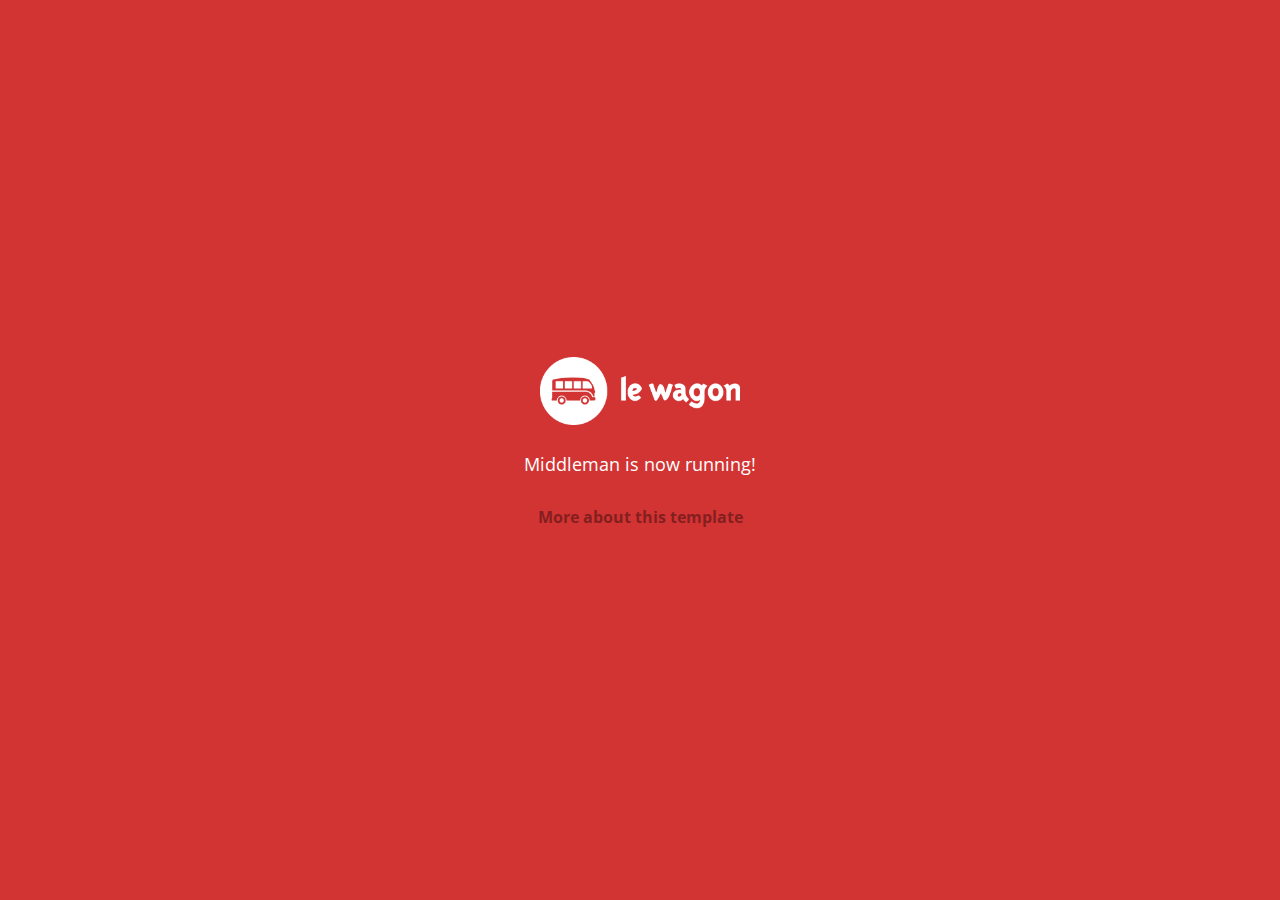
==== index.html @ e50402c8 "Automated commit at 2018-05-14 08:11:03 UTC by middleman-deploy 2.0.0-alpha" ====
<!doctype html>
<html>
  <head>
    <meta charset="utf-8">
    <meta http-equiv="x-ua-compatible" content="ie=edge">
    <meta name="viewport"
          content="width=device-width, initial-scale=1, shrink-to-fit=no">
    <!-- Use the title from a page's frontmatter if it has one -->
    <title>Le Wagon - Middleman</title>
    <link href="stylesheets/application-3c48b980.css" rel="stylesheet" />
    <script src="javascripts/application-93de88c9.js"></script>
    <link href="images/favicon-f15af148.png" rel="icon" type="image/png" />
  </head>
  <body>
    <div id="home">
  <div class="home-content">
    <img src="images/logo-acc9c0ec.png" width="200" alt="Logo" />
    <p>
      Middleman is now running!
    </p>
    <p class="about">
      <a href="about.html">More about this template</a>
    </p>
  </div>
</div>

  </body>
</html>
---- stylesheets/application-3c48b980.css ----
@import url("https://fonts.googleapis.com/css?family=Open+Sans:400,300,700|Raleway:400,100,300,700,500");/*!
 * Bootstrap v3.3.7 (http://getbootstrap.com)
 * Copyright 2011-2016 Twitter, Inc.
 * Licensed under MIT (https://github.com/twbs/bootstrap/blob/master/LICENSE)
 *//*! normalize.css v3.0.3 | MIT License | github.com/necolas/normalize.css */html{font-family:sans-serif;-ms-text-size-adjust:100%;-webkit-text-size-adjust:100%}body{margin:0}article,aside,details,figcaption,figure,footer,header,hgroup,main,menu,nav,section,summary{display:block}audio,canvas,progress,video{display:inline-block;vertical-align:baseline}audio:not([controls]){display:none;height:0}[hidden],template{display:none}a{background-color:transparent}a:active,a:hover{outline:0}abbr[title]{border-bottom:1px dotted}b,strong{font-weight:bold}dfn{font-style:italic}h1{font-size:2em;margin:0.67em 0}mark{background:#ff0;color:#000}small{font-size:80%}sub,sup{font-size:75%;line-height:0;position:relative;vertical-align:baseline}sup{top:-0.5em}sub{bottom:-0.25em}img{border:0}svg:not(:root){overflow:hidden}figure{margin:1em 40px}hr{-webkit-box-sizing:content-box;box-sizing:content-box;height:0}pre{overflow:auto}code,kbd,pre,samp{font-family:monospace, monospace;font-size:1em}button,input,optgroup,select,textarea{color:inherit;font:inherit;margin:0}button{overflow:visible}button,select{text-transform:none}button,html input[type="button"],input[type="reset"],input[type="submit"]{-webkit-appearance:button;cursor:pointer}button[disabled],html input[disabled]{cursor:default}button::-moz-focus-inner,input::-moz-focus-inner{border:0;padding:0}input{line-height:normal}input[type="checkbox"],input[type="radio"]{-webkit-box-sizing:border-box;box-sizing:border-box;padding:0}input[type="number"]::-webkit-inner-spin-button,input[type="number"]::-webkit-outer-spin-button{height:auto}input[type="search"]{-webkit-appearance:textfield;-webkit-box-sizing:content-box;box-sizing:content-box}input[type="search"]::-webkit-search-cancel-button,input[type="search"]::-webkit-search-decoration{-webkit-appearance:none}fieldset{border:1px solid #c0c0c0;margin:0 2px;padding:0.35em 0.625em 0.75em}legend{border:0;padding:0}textarea{overflow:auto}optgroup{font-weight:bold}table{border-collapse:collapse;border-spacing:0}td,th{padding:0}/*! Source: https://github.com/h5bp/html5-boilerplate/blob/master/src/css/main.css */@media print{*,*:before,*:after{background:transparent !important;color:#000 !important;-webkit-box-shadow:none !important;box-shadow:none !important;text-shadow:none !important}a,a:visited{text-decoration:underline}a[href]:after{content:" (" attr(href) ")"}abbr[title]:after{content:" (" attr(title) ")"}a[href^="#"]:after,a[href^="javascript:"]:after{content:""}pre,blockquote{border:1px solid #999;page-break-inside:avoid}thead{display:table-header-group}tr,img{page-break-inside:avoid}img{max-width:100% !important}p,h2,h3{orphans:3;widows:3}h2,h3{page-break-after:avoid}.navbar{display:none}.btn>.caret,.dropup>.btn>.caret{border-top-color:#000 !important}.label{border:1px solid #000}.table{border-collapse:collapse !important}.table td,.table th{background-color:#fff !important}.table-bordered th,.table-bordered td{border:1px solid #ddd !important}}@font-face{font-family:'Glyphicons Halflings';src:url("../assets/bootstrap/glyphicons-halflings-regular-86b6f62b.eot");src:url("../assets/bootstrap/glyphicons-halflings-regular-86b6f62b.eot?#iefix") format("embedded-opentype"),url("../assets/bootstrap/glyphicons-halflings-regular-ca35b697.woff2") format("woff2"),url("../assets/bootstrap/glyphicons-halflings-regular-278e49a8.woff") format("woff"),url("../assets/bootstrap/glyphicons-halflings-regular-44bc1850.ttf") format("truetype"),url("../assets/bootstrap/glyphicons-halflings-regular-de51a849.svg#glyphicons_halflingsregular") format("svg")}.glyphicon{position:relative;top:1px;display:inline-block;font-family:'Glyphicons Halflings';font-style:normal;font-weight:normal;line-height:1;-webkit-font-smoothing:antialiased;-moz-osx-font-smoothing:grayscale}.glyphicon-asterisk:before{content:"\002a"}.glyphicon-plus:before{content:"\002b"}.glyphicon-euro:before,.glyphicon-eur:before{content:"\20ac"}.glyphicon-minus:before{content:"\2212"}.glyphicon-cloud:before{content:"\2601"}.glyphicon-envelope:before{content:"\2709"}.glyphicon-pencil:before{content:"\270f"}.glyphicon-glass:before{content:"\e001"}.glyphicon-music:before{content:"\e002"}.glyphicon-search:before{content:"\e003"}.glyphicon-heart:before{content:"\e005"}.glyphicon-star:before{content:"\e006"}.glyphicon-star-empty:before{content:"\e007"}.glyphicon-user:before{content:"\e008"}.glyphicon-film:before{content:"\e009"}.glyphicon-th-large:before{content:"\e010"}.glyphicon-th:before{content:"\e011"}.glyphicon-th-list:before{content:"\e012"}.glyphicon-ok:before{content:"\e013"}.glyphicon-remove:before{content:"\e014"}.glyphicon-zoom-in:before{content:"\e015"}.glyphicon-zoom-out:before{content:"\e016"}.glyphicon-off:before{content:"\e017"}.glyphicon-signal:before{content:"\e018"}.glyphicon-cog:before{content:"\e019"}.glyphicon-trash:before{content:"\e020"}.glyphicon-home:before{content:"\e021"}.glyphicon-file:before{content:"\e022"}.glyphicon-time:before{content:"\e023"}.glyphicon-road:before{content:"\e024"}.glyphicon-download-alt:before{content:"\e025"}.glyphicon-download:before{content:"\e026"}.glyphicon-upload:before{content:"\e027"}.glyphicon-inbox:before{content:"\e028"}.glyphicon-play-circle:before{content:"\e029"}.glyphicon-repeat:before{content:"\e030"}.glyphicon-refresh:before{content:"\e031"}.glyphicon-list-alt:before{content:"\e032"}.glyphicon-lock:before{content:"\e033"}.glyphicon-flag:before{content:"\e034"}.glyphicon-headphones:before{content:"\e035"}.glyphicon-volume-off:before{content:"\e036"}.glyphicon-volume-down:before{content:"\e037"}.glyphicon-volume-up:before{content:"\e038"}.glyphicon-qrcode:before{content:"\e039"}.glyphicon-barcode:before{content:"\e040"}.glyphicon-tag:before{content:"\e041"}.glyphicon-tags:before{content:"\e042"}.glyphicon-book:before{content:"\e043"}.glyphicon-bookmark:before{content:"\e044"}.glyphicon-print:before{content:"\e045"}.glyphicon-camera:before{content:"\e046"}.glyphicon-font:before{content:"\e047"}.glyphicon-bold:before{content:"\e048"}.glyphicon-italic:before{content:"\e049"}.glyphicon-text-height:before{content:"\e050"}.glyphicon-text-width:before{content:"\e051"}.glyphicon-align-left:before{content:"\e052"}.glyphicon-align-center:before{content:"\e053"}.glyphicon-align-right:before{content:"\e054"}.glyphicon-align-justify:before{content:"\e055"}.glyphicon-list:before{content:"\e056"}.glyphicon-indent-left:before{content:"\e057"}.glyphicon-indent-right:before{content:"\e058"}.glyphicon-facetime-video:before{content:"\e059"}.glyphicon-picture:before{content:"\e060"}.glyphicon-map-marker:before{content:"\e062"}.glyphicon-adjust:before{content:"\e063"}.glyphicon-tint:before{content:"\e064"}.glyphicon-edit:before{content:"\e065"}.glyphicon-share:before{content:"\e066"}.glyphicon-check:before{content:"\e067"}.glyphicon-move:before{content:"\e068"}.glyphicon-step-backward:before{content:"\e069"}.glyphicon-fast-backward:before{content:"\e070"}.glyphicon-backward:before{content:"\e071"}.glyphicon-play:before{content:"\e072"}.glyphicon-pause:before{content:"\e073"}.glyphicon-stop:before{content:"\e074"}.glyphicon-forward:before{content:"\e075"}.glyphicon-fast-forward:before{content:"\e076"}.glyphicon-step-forward:before{content:"\e077"}.glyphicon-eject:before{content:"\e078"}.glyphicon-chevron-left:before{content:"\e079"}.glyphicon-chevron-right:before{content:"\e080"}.glyphicon-plus-sign:before{content:"\e081"}.glyphicon-minus-sign:before{content:"\e082"}.glyphicon-remove-sign:before{content:"\e083"}.glyphicon-ok-sign:before{content:"\e084"}.glyphicon-question-sign:before{content:"\e085"}.glyphicon-info-sign:before{content:"\e086"}.glyphicon-screenshot:before{content:"\e087"}.glyphicon-remove-circle:before{content:"\e088"}.glyphicon-ok-circle:before{content:"\e089"}.glyphicon-ban-circle:before{content:"\e090"}.glyphicon-arrow-left:before{content:"\e091"}.glyphicon-arrow-right:before{content:"\e092"}.glyphicon-arrow-up:before{content:"\e093"}.glyphicon-arrow-down:before{content:"\e094"}.glyphicon-share-alt:before{content:"\e095"}.glyphicon-resize-full:before{content:"\e096"}.glyphicon-resize-small:before{content:"\e097"}.glyphicon-exclamation-sign:before{content:"\e101"}.glyphicon-gift:before{content:"\e102"}.glyphicon-leaf:before{content:"\e103"}.glyphicon-fire:before{content:"\e104"}.glyphicon-eye-open:before{content:"\e105"}.glyphicon-eye-close:before{content:"\e106"}.glyphicon-warning-sign:before{content:"\e107"}.glyphicon-plane:before{content:"\e108"}.glyphicon-calendar:before{content:"\e109"}.glyphicon-random:before{content:"\e110"}.glyphicon-comment:before{content:"\e111"}.glyphicon-magnet:before{content:"\e112"}.glyphicon-chevron-up:before{content:"\e113"}.glyphicon-chevron-down:before{content:"\e114"}.glyphicon-retweet:before{content:"\e115"}.glyphicon-shopping-cart:before{content:"\e116"}.glyphicon-folder-close:before{content:"\e117"}.glyphicon-folder-open:before{content:"\e118"}.glyphicon-resize-vertical:before{content:"\e119"}.glyphicon-resize-horizontal:before{content:"\e120"}.glyphicon-hdd:before{content:"\e121"}.glyphicon-bullhorn:before{content:"\e122"}.glyphicon-bell:before{content:"\e123"}.glyphicon-certificate:before{content:"\e124"}.glyphicon-thumbs-up:before{content:"\e125"}.glyphicon-thumbs-down:before{content:"\e126"}.glyphicon-hand-right:before{content:"\e127"}.glyphicon-hand-left:before{content:"\e128"}.glyphicon-hand-up:before{content:"\e129"}.glyphicon-hand-down:before{content:"\e130"}.glyphicon-circle-arrow-right:before{content:"\e131"}.glyphicon-circle-arrow-left:before{content:"\e132"}.glyphicon-circle-arrow-up:before{content:"\e133"}.glyphicon-circle-arrow-down:before{content:"\e134"}.glyphicon-globe:before{content:"\e135"}.glyphicon-wrench:before{content:"\e136"}.glyphicon-tasks:before{content:"\e137"}.glyphicon-filter:before{content:"\e138"}.glyphicon-briefcase:before{content:"\e139"}.glyphicon-fullscreen:before{content:"\e140"}.glyphicon-dashboard:before{content:"\e141"}.glyphicon-paperclip:before{content:"\e142"}.glyphicon-heart-empty:before{content:"\e143"}.glyphicon-link:before{content:"\e144"}.glyphicon-phone:before{content:"\e145"}.glyphicon-pushpin:before{content:"\e146"}.glyphicon-usd:before{content:"\e148"}.glyphicon-gbp:before{content:"\e149"}.glyphicon-sort:before{content:"\e150"}.glyphicon-sort-by-alphabet:before{content:"\e151"}.glyphicon-sort-by-alphabet-alt:before{content:"\e152"}.glyphicon-sort-by-order:before{content:"\e153"}.glyphicon-sort-by-order-alt:before{content:"\e154"}.glyphicon-sort-by-attributes:before{content:"\e155"}.glyphicon-sort-by-attributes-alt:before{content:"\e156"}.glyphicon-unchecked:before{content:"\e157"}.glyphicon-expand:before{content:"\e158"}.glyphicon-collapse-down:before{content:"\e159"}.glyphicon-collapse-up:before{content:"\e160"}.glyphicon-log-in:before{content:"\e161"}.glyphicon-flash:before{content:"\e162"}.glyphicon-log-out:before{content:"\e163"}.glyphicon-new-window:before{content:"\e164"}.glyphicon-record:before{content:"\e165"}.glyphicon-save:before{content:"\e166"}.glyphicon-open:before{content:"\e167"}.glyphicon-saved:before{content:"\e168"}.glyphicon-import:before{content:"\e169"}.glyphicon-export:before{content:"\e170"}.glyphicon-send:before{content:"\e171"}.glyphicon-floppy-disk:before{content:"\e172"}.glyphicon-floppy-saved:before{content:"\e173"}.glyphicon-floppy-remove:before{content:"\e174"}.glyphicon-floppy-save:before{content:"\e175"}.glyphicon-floppy-open:before{content:"\e176"}.glyphicon-credit-card:before{content:"\e177"}.glyphicon-transfer:before{content:"\e178"}.glyphicon-cutlery:before{content:"\e179"}.glyphicon-header:before{content:"\e180"}.glyphicon-compressed:before{content:"\e181"}.glyphicon-earphone:before{content:"\e182"}.glyphicon-phone-alt:before{content:"\e183"}.glyphicon-tower:before{content:"\e184"}.glyphicon-stats:before{content:"\e185"}.glyphicon-sd-video:before{content:"\e186"}.glyphicon-hd-video:before{content:"\e187"}.glyphicon-subtitles:before{content:"\e188"}.glyphicon-sound-stereo:before{content:"\e189"}.glyphicon-sound-dolby:before{content:"\e190"}.glyphicon-sound-5-1:before{content:"\e191"}.glyphicon-sound-6-1:before{content:"\e192"}.glyphicon-sound-7-1:before{content:"\e193"}.glyphicon-copyright-mark:before{content:"\e194"}.glyphicon-registration-mark:before{content:"\e195"}.glyphicon-cloud-download:before{content:"\e197"}.glyphicon-cloud-upload:before{content:"\e198"}.glyphicon-tree-conifer:before{content:"\e199"}.glyphicon-tree-deciduous:before{content:"\e200"}.glyphicon-cd:before{content:"\e201"}.glyphicon-save-file:before{content:"\e202"}.glyphicon-open-file:before{content:"\e203"}.glyphicon-level-up:before{content:"\e204"}.glyphicon-copy:before{content:"\e205"}.glyphicon-paste:before{content:"\e206"}.glyphicon-alert:before{content:"\e209"}.glyphicon-equalizer:before{content:"\e210"}.glyphicon-king:before{content:"\e211"}.glyphicon-queen:before{content:"\e212"}.glyphicon-pawn:before{content:"\e213"}.glyphicon-bishop:before{content:"\e214"}.glyphicon-knight:before{content:"\e215"}.glyphicon-baby-formula:before{content:"\e216"}.glyphicon-tent:before{content:"\26fa"}.glyphicon-blackboard:before{content:"\e218"}.glyphicon-bed:before{content:"\e219"}.glyphicon-apple:before{content:"\f8ff"}.glyphicon-erase:before{content:"\e221"}.glyphicon-hourglass:before{content:"\231b"}.glyphicon-lamp:before{content:"\e223"}.glyphicon-duplicate:before{content:"\e224"}.glyphicon-piggy-bank:before{content:"\e225"}.glyphicon-scissors:before{content:"\e226"}.glyphicon-bitcoin:before{content:"\e227"}.glyphicon-btc:before{content:"\e227"}.glyphicon-xbt:before{content:"\e227"}.glyphicon-yen:before{content:"\00a5"}.glyphicon-jpy:before{content:"\00a5"}.glyphicon-ruble:before{content:"\20bd"}.glyphicon-rub:before{content:"\20bd"}.glyphicon-scale:before{content:"\e230"}.glyphicon-ice-lolly:before{content:"\e231"}.glyphicon-ice-lolly-tasted:before{content:"\e232"}.glyphicon-education:before{content:"\e233"}.glyphicon-option-horizontal:before{content:"\e234"}.glyphicon-option-vertical:before{content:"\e235"}.glyphicon-menu-hamburger:before{content:"\e236"}.glyphicon-modal-window:before{content:"\e237"}.glyphicon-oil:before{content:"\e238"}.glyphicon-grain:before{content:"\e239"}.glyphicon-sunglasses:before{content:"\e240"}.glyphicon-text-size:before{content:"\e241"}.glyphicon-text-color:before{content:"\e242"}.glyphicon-text-background:before{content:"\e243"}.glyphicon-object-align-top:before{content:"\e244"}.glyphicon-object-align-bottom:before{content:"\e245"}.glyphicon-object-align-horizontal:before{content:"\e246"}.glyphicon-object-align-left:before{content:"\e247"}.glyphicon-object-align-vertical:before{content:"\e248"}.glyphicon-object-align-right:before{content:"\e249"}.glyphicon-triangle-right:before{content:"\e250"}.glyphicon-triangle-left:before{content:"\e251"}.glyphicon-triangle-bottom:before{content:"\e252"}.glyphicon-triangle-top:before{content:"\e253"}.glyphicon-console:before{content:"\e254"}.glyphicon-superscript:before{content:"\e255"}.glyphicon-subscript:before{content:"\e256"}.glyphicon-menu-left:before{content:"\e257"}.glyphicon-menu-right:before{content:"\e258"}.glyphicon-menu-down:before{content:"\e259"}.glyphicon-menu-up:before{content:"\e260"}*{-webkit-box-sizing:border-box;box-sizing:border-box}*:before,*:after{-webkit-box-sizing:border-box;box-sizing:border-box}html{font-size:10px;-webkit-tap-highlight-color:transparent}body{font-family:"Open Sans", "Helvetica", "sans-serif";font-size:18px;line-height:1.42857143;color:#333333;background-color:#F4F4F4}input,button,select,textarea{font-family:inherit;font-size:inherit;line-height:inherit}a{color:#469AE0;text-decoration:none}a:hover,a:focus{color:#1f74ba;text-decoration:underline}a:focus{outline:5px auto -webkit-focus-ring-color;outline-offset:-2px}figure{margin:0}img{vertical-align:middle}.img-responsive{display:block;max-width:100%;height:auto}.img-rounded{border-radius:2px}.img-thumbnail{padding:4px;line-height:1.42857143;background-color:#F4F4F4;border:1px solid #ddd;border-radius:2px;-webkit-transition:all 0.2s ease-in-out;transition:all 0.2s ease-in-out;display:inline-block;max-width:100%;height:auto}.img-circle{border-radius:50%}hr{margin-top:25px;margin-bottom:25px;border:0;border-top:1px solid #eeeeee}.sr-only{position:absolute;width:1px;height:1px;margin:-1px;padding:0;overflow:hidden;clip:rect(0, 0, 0, 0);border:0}.sr-only-focusable:active,.sr-only-focusable:focus{position:static;width:auto;height:auto;margin:0;overflow:visible;clip:auto}[role="button"]{cursor:pointer}h1,h2,h3,h4,h5,h6,.h1,.h2,.h3,.h4,.h5,.h6{font-family:"Raleway", "Helvetica", "sans-serif";font-weight:500;line-height:1.1;color:inherit}h1 small,h1 .small,h2 small,h2 .small,h3 small,h3 .small,h4 small,h4 .small,h5 small,h5 .small,h6 small,h6 .small,.h1 small,.h1 .small,.h2 small,.h2 .small,.h3 small,.h3 .small,.h4 small,.h4 .small,.h5 small,.h5 .small,.h6 small,.h6 .small{font-weight:normal;line-height:1;color:#777777}h1,.h1,h2,.h2,h3,.h3{margin-top:25px;margin-bottom:12.5px}h1 small,h1 .small,.h1 small,.h1 .small,h2 small,h2 .small,.h2 small,.h2 .small,h3 small,h3 .small,.h3 small,.h3 .small{font-size:65%}h4,.h4,h5,.h5,h6,.h6{margin-top:12.5px;margin-bottom:12.5px}h4 small,h4 .small,.h4 small,.h4 .small,h5 small,h5 .small,.h5 small,.h5 .small,h6 small,h6 .small,.h6 small,.h6 .small{font-size:75%}h1,.h1{font-size:46px}h2,.h2{font-size:38px}h3,.h3{font-size:31px}h4,.h4{font-size:23px}h5,.h5{font-size:18px}h6,.h6{font-size:16px}p{margin:0 0 12.5px}.lead{margin-bottom:25px;font-size:20px;font-weight:300;line-height:1.4}@media (min-width: 768px){.lead{font-size:27px}}small,.small{font-size:88%}mark,.mark{background-color:#fcf8e3;padding:.2em}.text-left{text-align:left}.text-right{text-align:right}.text-center{text-align:center}.text-justify{text-align:justify}.text-nowrap{white-space:nowrap}.text-lowercase{text-transform:lowercase}.text-uppercase,.initialism{text-transform:uppercase}.text-capitalize{text-transform:capitalize}.text-muted{color:#777777}.text-primary{color:#469AE0}a.text-primary:hover,a.text-primary:focus{color:#2381d0}.text-success{color:#3c763d}a.text-success:hover,a.text-success:focus{color:#2b542c}.text-info{color:#31708f}a.text-info:hover,a.text-info:focus{color:#245269}.text-warning{color:#8a6d3b}a.text-warning:hover,a.text-warning:focus{color:#66512c}.text-danger{color:#a94442}a.text-danger:hover,a.text-danger:focus{color:#843534}.bg-primary{color:#fff}.bg-primary{background-color:#469AE0}a.bg-primary:hover,a.bg-primary:focus{background-color:#2381d0}.bg-success{background-color:#dff0d8}a.bg-success:hover,a.bg-success:focus{background-color:#c1e2b3}.bg-info{background-color:#d9edf7}a.bg-info:hover,a.bg-info:focus{background-color:#afd9ee}.bg-warning{background-color:#fcf8e3}a.bg-warning:hover,a.bg-warning:focus{background-color:#f7ecb5}.bg-danger{background-color:#f2dede}a.bg-danger:hover,a.bg-danger:focus{background-color:#e4b9b9}.page-header{padding-bottom:11.5px;margin:50px 0 25px;border-bottom:1px solid #eeeeee}ul,ol{margin-top:0;margin-bottom:12.5px}ul ul,ul ol,ol ul,ol ol{margin-bottom:0}.list-unstyled{padding-left:0;list-style:none}.list-inline{padding-left:0;list-style:none;margin-left:-5px}.list-inline>li{display:inline-block;padding-left:5px;padding-right:5px}dl{margin-top:0;margin-bottom:25px}dt,dd{line-height:1.42857143}dt{font-weight:bold}dd{margin-left:0}.dl-horizontal dd:before,.dl-horizontal dd:after{content:" ";display:table}.dl-horizontal dd:after{clear:both}@media (min-width: 768px){.dl-horizontal dt{float:left;width:160px;clear:left;text-align:right;overflow:hidden;text-overflow:ellipsis;white-space:nowrap}.dl-horizontal dd{margin-left:180px}}abbr[title],abbr[data-original-title]{cursor:help;border-bottom:1px dotted #777777}.initialism{font-size:90%}blockquote{padding:12.5px 25px;margin:0 0 25px;font-size:22.5px;border-left:5px solid #eeeeee}blockquote p:last-child,blockquote ul:last-child,blockquote ol:last-child{margin-bottom:0}blockquote footer,blockquote small,blockquote .small{display:block;font-size:80%;line-height:1.42857143;color:#777777}blockquote footer:before,blockquote small:before,blockquote .small:before{content:'\2014 \00A0'}.blockquote-reverse,blockquote.pull-right{padding-right:15px;padding-left:0;border-right:5px solid #eeeeee;border-left:0;text-align:right}.blockquote-reverse footer:before,.blockquote-reverse small:before,.blockquote-reverse .small:before,blockquote.pull-right footer:before,blockquote.pull-right small:before,blockquote.pull-right .small:before{content:''}.blockquote-reverse footer:after,.blockquote-reverse small:after,.blockquote-reverse .small:after,blockquote.pull-right footer:after,blockquote.pull-right small:after,blockquote.pull-right .small:after{content:'\00A0 \2014'}address{margin-bottom:25px;font-style:normal;line-height:1.42857143}code,kbd,pre,samp{font-family:Menlo, Monaco, Consolas, "Courier New", monospace}code{padding:2px 4px;font-size:90%;color:#c7254e;background-color:#f9f2f4;border-radius:2px}kbd{padding:2px 4px;font-size:90%;color:#fff;background-color:#333;border-radius:2px;-webkit-box-shadow:inset 0 -1px 0 rgba(0,0,0,0.25);box-shadow:inset 0 -1px 0 rgba(0,0,0,0.25)}kbd kbd{padding:0;font-size:100%;font-weight:bold;-webkit-box-shadow:none;box-shadow:none}pre{display:block;padding:12px;margin:0 0 12.5px;font-size:17px;line-height:1.42857143;word-break:break-all;word-wrap:break-word;color:#333333;background-color:#f5f5f5;border:1px solid #ccc;border-radius:2px}pre code{padding:0;font-size:inherit;color:inherit;white-space:pre-wrap;background-color:transparent;border-radius:0}.pre-scrollable{max-height:340px;overflow-y:scroll}.container{margin-right:auto;margin-left:auto;padding-left:15px;padding-right:15px}.container:before,.container:after{content:" ";display:table}.container:after{clear:both}@media (min-width: 768px){.container{width:750px}}@media (min-width: 992px){.container{width:970px}}@media (min-width: 1200px){.container{width:1170px}}.container-fluid{margin-right:auto;margin-left:auto;padding-left:15px;padding-right:15px}.container-fluid:before,.container-fluid:after{content:" ";display:table}.container-fluid:after{clear:both}.row{margin-left:-15px;margin-right:-15px}.row:before,.row:after{content:" ";display:table}.row:after{clear:both}.col-xs-1,.col-sm-1,.col-md-1,.col-lg-1,.col-xs-2,.col-sm-2,.col-md-2,.col-lg-2,.col-xs-3,.col-sm-3,.col-md-3,.col-lg-3,.col-xs-4,.col-sm-4,.col-md-4,.col-lg-4,.col-xs-5,.col-sm-5,.col-md-5,.col-lg-5,.col-xs-6,.col-sm-6,.col-md-6,.col-lg-6,.col-xs-7,.col-sm-7,.col-md-7,.col-lg-7,.col-xs-8,.col-sm-8,.col-md-8,.col-lg-8,.col-xs-9,.col-sm-9,.col-md-9,.col-lg-9,.col-xs-10,.col-sm-10,.col-md-10,.col-lg-10,.col-xs-11,.col-sm-11,.col-md-11,.col-lg-11,.col-xs-12,.col-sm-12,.col-md-12,.col-lg-12{position:relative;min-height:1px;padding-left:15px;padding-right:15px}.col-xs-1,.col-xs-2,.col-xs-3,.col-xs-4,.col-xs-5,.col-xs-6,.col-xs-7,.col-xs-8,.col-xs-9,.col-xs-10,.col-xs-11,.col-xs-12{float:left}.col-xs-1{width:8.33333333%}.col-xs-2{width:16.66666667%}.col-xs-3{width:25%}.col-xs-4{width:33.33333333%}.col-xs-5{width:41.66666667%}.col-xs-6{width:50%}.col-xs-7{width:58.33333333%}.col-xs-8{width:66.66666667%}.col-xs-9{width:75%}.col-xs-10{width:83.33333333%}.col-xs-11{width:91.66666667%}.col-xs-12{width:100%}.col-xs-pull-0{right:auto}.col-xs-pull-1{right:8.33333333%}.col-xs-pull-2{right:16.66666667%}.col-xs-pull-3{right:25%}.col-xs-pull-4{right:33.33333333%}.col-xs-pull-5{right:41.66666667%}.col-xs-pull-6{right:50%}.col-xs-pull-7{right:58.33333333%}.col-xs-pull-8{right:66.66666667%}.col-xs-pull-9{right:75%}.col-xs-pull-10{right:83.33333333%}.col-xs-pull-11{right:91.66666667%}.col-xs-pull-12{right:100%}.col-xs-push-0{left:auto}.col-xs-push-1{left:8.33333333%}.col-xs-push-2{left:16.66666667%}.col-xs-push-3{left:25%}.col-xs-push-4{left:33.33333333%}.col-xs-push-5{left:41.66666667%}.col-xs-push-6{left:50%}.col-xs-push-7{left:58.33333333%}.col-xs-push-8{left:66.66666667%}.col-xs-push-9{left:75%}.col-xs-push-10{left:83.33333333%}.col-xs-push-11{left:91.66666667%}.col-xs-push-12{left:100%}.col-xs-offset-0{margin-left:0%}.col-xs-offset-1{margin-left:8.33333333%}.col-xs-offset-2{margin-left:16.66666667%}.col-xs-offset-3{margin-left:25%}.col-xs-offset-4{margin-left:33.33333333%}.col-xs-offset-5{margin-left:41.66666667%}.col-xs-offset-6{margin-left:50%}.col-xs-offset-7{margin-left:58.33333333%}.col-xs-offset-8{margin-left:66.66666667%}.col-xs-offset-9{margin-left:75%}.col-xs-offset-10{margin-left:83.33333333%}.col-xs-offset-11{margin-left:91.66666667%}.col-xs-offset-12{margin-left:100%}@media (min-width: 768px){.col-sm-1,.col-sm-2,.col-sm-3,.col-sm-4,.col-sm-5,.col-sm-6,.col-sm-7,.col-sm-8,.col-sm-9,.col-sm-10,.col-sm-11,.col-sm-12{float:left}.col-sm-1{width:8.33333333%}.col-sm-2{width:16.66666667%}.col-sm-3{width:25%}.col-sm-4{width:33.33333333%}.col-sm-5{width:41.66666667%}.col-sm-6{width:50%}.col-sm-7{width:58.33333333%}.col-sm-8{width:66.66666667%}.col-sm-9{width:75%}.col-sm-10{width:83.33333333%}.col-sm-11{width:91.66666667%}.col-sm-12{width:100%}.col-sm-pull-0{right:auto}.col-sm-pull-1{right:8.33333333%}.col-sm-pull-2{right:16.66666667%}.col-sm-pull-3{right:25%}.col-sm-pull-4{right:33.33333333%}.col-sm-pull-5{right:41.66666667%}.col-sm-pull-6{right:50%}.col-sm-pull-7{right:58.33333333%}.col-sm-pull-8{right:66.66666667%}.col-sm-pull-9{right:75%}.col-sm-pull-10{right:83.33333333%}.col-sm-pull-11{right:91.66666667%}.col-sm-pull-12{right:100%}.col-sm-push-0{left:auto}.col-sm-push-1{left:8.33333333%}.col-sm-push-2{left:16.66666667%}.col-sm-push-3{left:25%}.col-sm-push-4{left:33.33333333%}.col-sm-push-5{left:41.66666667%}.col-sm-push-6{left:50%}.col-sm-push-7{left:58.33333333%}.col-sm-push-8{left:66.66666667%}.col-sm-push-9{left:75%}.col-sm-push-10{left:83.33333333%}.col-sm-push-11{left:91.66666667%}.col-sm-push-12{left:100%}.col-sm-offset-0{margin-left:0%}.col-sm-offset-1{margin-left:8.33333333%}.col-sm-offset-2{margin-left:16.66666667%}.col-sm-offset-3{margin-left:25%}.col-sm-offset-4{margin-left:33.33333333%}.col-sm-offset-5{margin-left:41.66666667%}.col-sm-offset-6{margin-left:50%}.col-sm-offset-7{margin-left:58.33333333%}.col-sm-offset-8{margin-left:66.66666667%}.col-sm-offset-9{margin-left:75%}.col-sm-offset-10{margin-left:83.33333333%}.col-sm-offset-11{margin-left:91.66666667%}.col-sm-offset-12{margin-left:100%}}@media (min-width: 992px){.col-md-1,.col-md-2,.col-md-3,.col-md-4,.col-md-5,.col-md-6,.col-md-7,.col-md-8,.col-md-9,.col-md-10,.col-md-11,.col-md-12{float:left}.col-md-1{width:8.33333333%}.col-md-2{width:16.66666667%}.col-md-3{width:25%}.col-md-4{width:33.33333333%}.col-md-5{width:41.66666667%}.col-md-6{width:50%}.col-md-7{width:58.33333333%}.col-md-8{width:66.66666667%}.col-md-9{width:75%}.col-md-10{width:83.33333333%}.col-md-11{width:91.66666667%}.col-md-12{width:100%}.col-md-pull-0{right:auto}.col-md-pull-1{right:8.33333333%}.col-md-pull-2{right:16.66666667%}.col-md-pull-3{right:25%}.col-md-pull-4{right:33.33333333%}.col-md-pull-5{right:41.66666667%}.col-md-pull-6{right:50%}.col-md-pull-7{right:58.33333333%}.col-md-pull-8{right:66.66666667%}.col-md-pull-9{right:75%}.col-md-pull-10{right:83.33333333%}.col-md-pull-11{right:91.66666667%}.col-md-pull-12{right:100%}.col-md-push-0{left:auto}.col-md-push-1{left:8.33333333%}.col-md-push-2{left:16.66666667%}.col-md-push-3{left:25%}.col-md-push-4{left:33.33333333%}.col-md-push-5{left:41.66666667%}.col-md-push-6{left:50%}.col-md-push-7{left:58.33333333%}.col-md-push-8{left:66.66666667%}.col-md-push-9{left:75%}.col-md-push-10{left:83.33333333%}.col-md-push-11{left:91.66666667%}.col-md-push-12{left:100%}.col-md-offset-0{margin-left:0%}.col-md-offset-1{margin-left:8.33333333%}.col-md-offset-2{margin-left:16.66666667%}.col-md-offset-3{margin-left:25%}.col-md-offset-4{margin-left:33.33333333%}.col-md-offset-5{margin-left:41.66666667%}.col-md-offset-6{margin-left:50%}.col-md-offset-7{margin-left:58.33333333%}.col-md-offset-8{margin-left:66.66666667%}.col-md-offset-9{margin-left:75%}.col-md-offset-10{margin-left:83.33333333%}.col-md-offset-11{margin-left:91.66666667%}.col-md-offset-12{margin-left:100%}}@media (min-width: 1200px){.col-lg-1,.col-lg-2,.col-lg-3,.col-lg-4,.col-lg-5,.col-lg-6,.col-lg-7,.col-lg-8,.col-lg-9,.col-lg-10,.col-lg-11,.col-lg-12{float:left}.col-lg-1{width:8.33333333%}.col-lg-2{width:16.66666667%}.col-lg-3{width:25%}.col-lg-4{width:33.33333333%}.col-lg-5{width:41.66666667%}.col-lg-6{width:50%}.col-lg-7{width:58.33333333%}.col-lg-8{width:66.66666667%}.col-lg-9{width:75%}.col-lg-10{width:83.33333333%}.col-lg-11{width:91.66666667%}.col-lg-12{width:100%}.col-lg-pull-0{right:auto}.col-lg-pull-1{right:8.33333333%}.col-lg-pull-2{right:16.66666667%}.col-lg-pull-3{right:25%}.col-lg-pull-4{right:33.33333333%}.col-lg-pull-5{right:41.66666667%}.col-lg-pull-6{right:50%}.col-lg-pull-7{right:58.33333333%}.col-lg-pull-8{right:66.66666667%}.col-lg-pull-9{right:75%}.col-lg-pull-10{right:83.33333333%}.col-lg-pull-11{right:91.66666667%}.col-lg-pull-12{right:100%}.col-lg-push-0{left:auto}.col-lg-push-1{left:8.33333333%}.col-lg-push-2{left:16.66666667%}.col-lg-push-3{left:25%}.col-lg-push-4{left:33.33333333%}.col-lg-push-5{left:41.66666667%}.col-lg-push-6{left:50%}.col-lg-push-7{left:58.33333333%}.col-lg-push-8{left:66.66666667%}.col-lg-push-9{left:75%}.col-lg-push-10{left:83.33333333%}.col-lg-push-11{left:91.66666667%}.col-lg-push-12{left:100%}.col-lg-offset-0{margin-left:0%}.col-lg-offset-1{margin-left:8.33333333%}.col-lg-offset-2{margin-left:16.66666667%}.col-lg-offset-3{margin-left:25%}.col-lg-offset-4{margin-left:33.33333333%}.col-lg-offset-5{margin-left:41.66666667%}.col-lg-offset-6{margin-left:50%}.col-lg-offset-7{margin-left:58.33333333%}.col-lg-offset-8{margin-left:66.66666667%}.col-lg-offset-9{margin-left:75%}.col-lg-offset-10{margin-left:83.33333333%}.col-lg-offset-11{margin-left:91.66666667%}.col-lg-offset-12{margin-left:100%}}table{background-color:transparent}caption{padding-top:8px;padding-bottom:8px;color:#777777;text-align:left}th{text-align:left}.table{width:100%;max-width:100%;margin-bottom:25px}.table>thead>tr>th,.table>thead>tr>td,.table>tbody>tr>th,.table>tbody>tr>td,.table>tfoot>tr>th,.table>tfoot>tr>td{padding:8px;line-height:1.42857143;vertical-align:top;border-top:1px solid #ddd}.table>thead>tr>th{vertical-align:bottom;border-bottom:2px solid #ddd}.table>caption+thead>tr:first-child>th,.table>caption+thead>tr:first-child>td,.table>colgroup+thead>tr:first-child>th,.table>colgroup+thead>tr:first-child>td,.table>thead:first-child>tr:first-child>th,.table>thead:first-child>tr:first-child>td{border-top:0}.table>tbody+tbody{border-top:2px solid #ddd}.table .table{background-color:#F4F4F4}.table-condensed>thead>tr>th,.table-condensed>thead>tr>td,.table-condensed>tbody>tr>th,.table-condensed>tbody>tr>td,.table-condensed>tfoot>tr>th,.table-condensed>tfoot>tr>td{padding:5px}.table-bordered{border:1px solid #ddd}.table-bordered>thead>tr>th,.table-bordered>thead>tr>td,.table-bordered>tbody>tr>th,.table-bordered>tbody>tr>td,.table-bordered>tfoot>tr>th,.table-bordered>tfoot>tr>td{border:1px solid #ddd}.table-bordered>thead>tr>th,.table-bordered>thead>tr>td{border-bottom-width:2px}.table-striped>tbody>tr:nth-of-type(odd){background-color:#f9f9f9}.table-hover>tbody>tr:hover{background-color:#f5f5f5}table col[class*="col-"]{position:static;float:none;display:table-column}table td[class*="col-"],table th[class*="col-"]{position:static;float:none;display:table-cell}.table>thead>tr>td.active,.table>thead>tr>th.active,.table>thead>tr.active>td,.table>thead>tr.active>th,.table>tbody>tr>td.active,.table>tbody>tr>th.active,.table>tbody>tr.active>td,.table>tbody>tr.active>th,.table>tfoot>tr>td.active,.table>tfoot>tr>th.active,.table>tfoot>tr.active>td,.table>tfoot>tr.active>th{background-color:#f5f5f5}.table-hover>tbody>tr>td.active:hover,.table-hover>tbody>tr>th.active:hover,.table-hover>tbody>tr.active:hover>td,.table-hover>tbody>tr:hover>.active,.table-hover>tbody>tr.active:hover>th{background-color:#e8e8e8}.table>thead>tr>td.success,.table>thead>tr>th.success,.table>thead>tr.success>td,.table>thead>tr.success>th,.table>tbody>tr>td.success,.table>tbody>tr>th.success,.table>tbody>tr.success>td,.table>tbody>tr.success>th,.table>tfoot>tr>td.success,.table>tfoot>tr>th.success,.table>tfoot>tr.success>td,.table>tfoot>tr.success>th{background-color:#dff0d8}.table-hover>tbody>tr>td.success:hover,.table-hover>tbody>tr>th.success:hover,.table-hover>tbody>tr.success:hover>td,.table-hover>tbody>tr:hover>.success,.table-hover>tbody>tr.success:hover>th{background-color:#d0e9c6}.table>thead>tr>td.info,.table>thead>tr>th.info,.table>thead>tr.info>td,.table>thead>tr.info>th,.table>tbody>tr>td.info,.table>tbody>tr>th.info,.table>tbody>tr.info>td,.table>tbody>tr.info>th,.table>tfoot>tr>td.info,.table>tfoot>tr>th.info,.table>tfoot>tr.info>td,.table>tfoot>tr.info>th{background-color:#d9edf7}.table-hover>tbody>tr>td.info:hover,.table-hover>tbody>tr>th.info:hover,.table-hover>tbody>tr.info:hover>td,.table-hover>tbody>tr:hover>.info,.table-hover>tbody>tr.info:hover>th{background-color:#c4e3f3}.table>thead>tr>td.warning,.table>thead>tr>th.warning,.table>thead>tr.warning>td,.table>thead>tr.warning>th,.table>tbody>tr>td.warning,.table>tbody>tr>th.warning,.table>tbody>tr.warning>td,.table>tbody>tr.warning>th,.table>tfoot>tr>td.warning,.table>tfoot>tr>th.warning,.table>tfoot>tr.warning>td,.table>tfoot>tr.warning>th{background-color:#fcf8e3}.table-hover>tbody>tr>td.warning:hover,.table-hover>tbody>tr>th.warning:hover,.table-hover>tbody>tr.warning:hover>td,.table-hover>tbody>tr:hover>.warning,.table-hover>tbody>tr.warning:hover>th{background-color:#faf2cc}.table>thead>tr>td.danger,.table>thead>tr>th.danger,.table>thead>tr.danger>td,.table>thead>tr.danger>th,.table>tbody>tr>td.danger,.table>tbody>tr>th.danger,.table>tbody>tr.danger>td,.table>tbody>tr.danger>th,.table>tfoot>tr>td.danger,.table>tfoot>tr>th.danger,.table>tfoot>tr.danger>td,.table>tfoot>tr.danger>th{background-color:#f2dede}.table-hover>tbody>tr>td.danger:hover,.table-hover>tbody>tr>th.danger:hover,.table-hover>tbody>tr.danger:hover>td,.table-hover>tbody>tr:hover>.danger,.table-hover>tbody>tr.danger:hover>th{background-color:#ebcccc}.table-responsive{overflow-x:auto;min-height:0.01%}@media screen and (max-width: 767px){.table-responsive{width:100%;margin-bottom:18.75px;overflow-y:hidden;-ms-overflow-style:-ms-autohiding-scrollbar;border:1px solid #ddd}.table-responsive>.table{margin-bottom:0}.table-responsive>.table>thead>tr>th,.table-responsive>.table>thead>tr>td,.table-responsive>.table>tbody>tr>th,.table-responsive>.table>tbody>tr>td,.table-responsive>.table>tfoot>tr>th,.table-responsive>.table>tfoot>tr>td{white-space:nowrap}.table-responsive>.table-bordered{border:0}.table-responsive>.table-bordered>thead>tr>th:first-child,.table-responsive>.table-bordered>thead>tr>td:first-child,.table-responsive>.table-bordered>tbody>tr>th:first-child,.table-responsive>.table-bordered>tbody>tr>td:first-child,.table-responsive>.table-bordered>tfoot>tr>th:first-child,.table-responsive>.table-bordered>tfoot>tr>td:first-child{border-left:0}.table-responsive>.table-bordered>thead>tr>th:last-child,.table-responsive>.table-bordered>thead>tr>td:last-child,.table-responsive>.table-bordered>tbody>tr>th:last-child,.table-responsive>.table-bordered>tbody>tr>td:last-child,.table-responsive>.table-bordered>tfoot>tr>th:last-child,.table-responsive>.table-bordered>tfoot>tr>td:last-child{border-right:0}.table-responsive>.table-bordered>tbody>tr:last-child>th,.table-responsive>.table-bordered>tbody>tr:last-child>td,.table-responsive>.table-bordered>tfoot>tr:last-child>th,.table-responsive>.table-bordered>tfoot>tr:last-child>td{border-bottom:0}}fieldset{padding:0;margin:0;border:0;min-width:0}legend{display:block;width:100%;padding:0;margin-bottom:25px;font-size:27px;line-height:inherit;color:#333333;border:0;border-bottom:1px solid #e5e5e5}label{display:inline-block;max-width:100%;margin-bottom:5px;font-weight:bold}input[type="search"]{-webkit-box-sizing:border-box;box-sizing:border-box}input[type="radio"],input[type="checkbox"]{margin:4px 0 0;margin-top:1px \9;line-height:normal}input[type="file"]{display:block}input[type="range"]{display:block;width:100%}select[multiple],select[size]{height:auto}input[type="file"]:focus,input[type="radio"]:focus,input[type="checkbox"]:focus{outline:5px auto -webkit-focus-ring-color;outline-offset:-2px}output{display:block;padding-top:7px;font-size:18px;line-height:1.42857143;color:#000000}.form-control{display:block;width:100%;height:39px;padding:6px 12px;font-size:18px;line-height:1.42857143;color:#000000;background-color:#fff;background-image:none;border:1px solid #ccc;border-radius:2px;-webkit-box-shadow:inset 0 1px 1px rgba(0,0,0,0.075);box-shadow:inset 0 1px 1px rgba(0,0,0,0.075);-webkit-transition:border-color ease-in-out 0.15s, box-shadow ease-in-out 0.15s;-webkit-transition:border-color ease-in-out 0.15s, -webkit-box-shadow ease-in-out 0.15s;transition:border-color ease-in-out 0.15s, -webkit-box-shadow ease-in-out 0.15s;transition:border-color ease-in-out 0.15s, box-shadow ease-in-out 0.15s;transition:border-color ease-in-out 0.15s, box-shadow ease-in-out 0.15s, -webkit-box-shadow ease-in-out 0.15s}.form-control:focus{border-color:#66afe9;outline:0;-webkit-box-shadow:inset 0 1px 1px rgba(0,0,0,0.075),0 0 8px rgba(102,175,233,0.6);box-shadow:inset 0 1px 1px rgba(0,0,0,0.075),0 0 8px rgba(102,175,233,0.6)}.form-control::-moz-placeholder{color:#999;opacity:1}.form-control:-ms-input-placeholder{color:#999}.form-control::-webkit-input-placeholder{color:#999}.form-control::-ms-expand{border:0;background-color:transparent}.form-control[disabled],.form-control[readonly],fieldset[disabled] .form-control{background-color:#eeeeee;opacity:1}.form-control[disabled],fieldset[disabled] .form-control{cursor:not-allowed}textarea.form-control{height:auto}input[type="search"]{-webkit-appearance:none}@media screen and (-webkit-min-device-pixel-ratio: 0){input[type="date"].form-control,input[type="time"].form-control,input[type="datetime-local"].form-control,input[type="month"].form-control{line-height:39px}input[type="date"].input-sm,.input-group-sm>input[type="date"].form-control,.input-group-sm>input[type="date"].input-group-addon,.input-group-sm>.input-group-btn>input[type="date"].btn,.input-group-sm input[type="date"],input[type="time"].input-sm,.input-group-sm>input[type="time"].form-control,.input-group-sm>input[type="time"].input-group-addon,.input-group-sm>.input-group-btn>input[type="time"].btn,.input-group-sm input[type="time"],input[type="datetime-local"].input-sm,.input-group-sm>input[type="datetime-local"].form-control,.input-group-sm>input[type="datetime-local"].input-group-addon,.input-group-sm>.input-group-btn>input[type="datetime-local"].btn,.input-group-sm input[type="datetime-local"],input[type="month"].input-sm,.input-group-sm>input[type="month"].form-control,.input-group-sm>input[type="month"].input-group-addon,.input-group-sm>.input-group-btn>input[type="month"].btn,.input-group-sm input[type="month"]{line-height:36px}input[type="date"].input-lg,.input-group-lg>input[type="date"].form-control,.input-group-lg>input[type="date"].input-group-addon,.input-group-lg>.input-group-btn>input[type="date"].btn,.input-group-lg input[type="date"],input[type="time"].input-lg,.input-group-lg>input[type="time"].form-control,.input-group-lg>input[type="time"].input-group-addon,.input-group-lg>.input-group-btn>input[type="time"].btn,.input-group-lg input[type="time"],input[type="datetime-local"].input-lg,.input-group-lg>input[type="datetime-local"].form-control,.input-group-lg>input[type="datetime-local"].input-group-addon,.input-group-lg>.input-group-btn>input[type="datetime-local"].btn,.input-group-lg input[type="datetime-local"],input[type="month"].input-lg,.input-group-lg>input[type="month"].form-control,.input-group-lg>input[type="month"].input-group-addon,.input-group-lg>.input-group-btn>input[type="month"].btn,.input-group-lg input[type="month"]{line-height:53px}}.form-group{margin-bottom:15px}.radio,.checkbox{position:relative;display:block;margin-top:10px;margin-bottom:10px}.radio label,.checkbox label{min-height:25px;padding-left:20px;margin-bottom:0;font-weight:normal;cursor:pointer}.radio input[type="radio"],.radio-inline input[type="radio"],.checkbox input[type="checkbox"],.checkbox-inline input[type="checkbox"]{position:absolute;margin-left:-20px;margin-top:4px \9}.radio+.radio,.checkbox+.checkbox{margin-top:-5px}.radio-inline,.checkbox-inline{position:relative;display:inline-block;padding-left:20px;margin-bottom:0;vertical-align:middle;font-weight:normal;cursor:pointer}.radio-inline+.radio-inline,.checkbox-inline+.checkbox-inline{margin-top:0;margin-left:10px}input[type="radio"][disabled],input[type="radio"].disabled,fieldset[disabled] input[type="radio"],input[type="checkbox"][disabled],input[type="checkbox"].disabled,fieldset[disabled] input[type="checkbox"]{cursor:not-allowed}.radio-inline.disabled,fieldset[disabled] .radio-inline,.checkbox-inline.disabled,fieldset[disabled] .checkbox-inline{cursor:not-allowed}.radio.disabled label,fieldset[disabled] .radio label,.checkbox.disabled label,fieldset[disabled] .checkbox label{cursor:not-allowed}.form-control-static{padding-top:7px;padding-bottom:7px;margin-bottom:0;min-height:43px}.form-control-static.input-lg,.input-group-lg>.form-control-static.form-control,.input-group-lg>.form-control-static.input-group-addon,.input-group-lg>.input-group-btn>.form-control-static.btn,.form-control-static.input-sm,.input-group-sm>.form-control-static.form-control,.input-group-sm>.form-control-static.input-group-addon,.input-group-sm>.input-group-btn>.form-control-static.btn{padding-left:0;padding-right:0}.input-sm,.input-group-sm>.form-control,.input-group-sm>.input-group-addon,.input-group-sm>.input-group-btn>.btn{height:36px;padding:5px 10px;font-size:16px;line-height:1.5;border-radius:2px}select.input-sm,.input-group-sm>select.form-control,.input-group-sm>select.input-group-addon,.input-group-sm>.input-group-btn>select.btn{height:36px;line-height:36px}textarea.input-sm,.input-group-sm>textarea.form-control,.input-group-sm>textarea.input-group-addon,.input-group-sm>.input-group-btn>textarea.btn,select[multiple].input-sm,.input-group-sm>select[multiple].form-control,.input-group-sm>select[multiple].input-group-addon,.input-group-sm>.input-group-btn>select[multiple].btn{height:auto}.form-group-sm .form-control{height:36px;padding:5px 10px;font-size:16px;line-height:1.5;border-radius:2px}.form-group-sm select.form-control{height:36px;line-height:36px}.form-group-sm textarea.form-control,.form-group-sm select[multiple].form-control{height:auto}.form-group-sm .form-control-static{height:36px;min-height:41px;padding:6px 10px;font-size:16px;line-height:1.5}.input-lg,.input-group-lg>.form-control,.input-group-lg>.input-group-addon,.input-group-lg>.input-group-btn>.btn{height:53px;padding:10px 16px;font-size:23px;line-height:1.3333333;border-radius:2px}select.input-lg,.input-group-lg>select.form-control,.input-group-lg>select.input-group-addon,.input-group-lg>.input-group-btn>select.btn{height:53px;line-height:53px}textarea.input-lg,.input-group-lg>textarea.form-control,.input-group-lg>textarea.input-group-addon,.input-group-lg>.input-group-btn>textarea.btn,select[multiple].input-lg,.input-group-lg>select[multiple].form-control,.input-group-lg>select[multiple].input-group-addon,.input-group-lg>.input-group-btn>select[multiple].btn{height:auto}.form-group-lg .form-control{height:53px;padding:10px 16px;font-size:23px;line-height:1.3333333;border-radius:2px}.form-group-lg select.form-control{height:53px;line-height:53px}.form-group-lg textarea.form-control,.form-group-lg select[multiple].form-control{height:auto}.form-group-lg .form-control-static{height:53px;min-height:48px;padding:11px 16px;font-size:23px;line-height:1.3333333}.has-feedback{position:relative}.has-feedback .form-control{padding-right:48.75px}.form-control-feedback{position:absolute;top:0;right:0;z-index:2;display:block;width:39px;height:39px;line-height:39px;text-align:center;pointer-events:none}.input-lg+.form-control-feedback,.input-group-lg>.form-control+.form-control-feedback,.input-group-lg>.input-group-addon+.form-control-feedback,.input-group-lg>.input-group-btn>.btn+.form-control-feedback,.input-group-lg+.form-control-feedback,.form-group-lg .form-control+.form-control-feedback{width:53px;height:53px;line-height:53px}.input-sm+.form-control-feedback,.input-group-sm>.form-control+.form-control-feedback,.input-group-sm>.input-group-addon+.form-control-feedback,.input-group-sm>.input-group-btn>.btn+.form-control-feedback,.input-group-sm+.form-control-feedback,.form-group-sm .form-control+.form-control-feedback{width:36px;height:36px;line-height:36px}.has-success .help-block,.has-success .control-label,.has-success .radio,.has-success .checkbox,.has-success .radio-inline,.has-success .checkbox-inline,.has-success.radio label,.has-success.checkbox label,.has-success.radio-inline label,.has-success.checkbox-inline label{color:#3c763d}.has-success .form-control{border-color:#3c763d;-webkit-box-shadow:inset 0 1px 1px rgba(0,0,0,0.075);box-shadow:inset 0 1px 1px rgba(0,0,0,0.075)}.has-success .form-control:focus{border-color:#2b542c;-webkit-box-shadow:inset 0 1px 1px rgba(0,0,0,0.075),0 0 6px #67b168;box-shadow:inset 0 1px 1px rgba(0,0,0,0.075),0 0 6px #67b168}.has-success .input-group-addon{color:#3c763d;border-color:#3c763d;background-color:#dff0d8}.has-success .form-control-feedback{color:#3c763d}.has-warning .help-block,.has-warning .control-label,.has-warning .radio,.has-warning .checkbox,.has-warning .radio-inline,.has-warning .checkbox-inline,.has-warning.radio label,.has-warning.checkbox label,.has-warning.radio-inline label,.has-warning.checkbox-inline label{color:#8a6d3b}.has-warning .form-control{border-color:#8a6d3b;-webkit-box-shadow:inset 0 1px 1px rgba(0,0,0,0.075);box-shadow:inset 0 1px 1px rgba(0,0,0,0.075)}.has-warning .form-control:focus{border-color:#66512c;-webkit-box-shadow:inset 0 1px 1px rgba(0,0,0,0.075),0 0 6px #c0a16b;box-shadow:inset 0 1px 1px rgba(0,0,0,0.075),0 0 6px #c0a16b}.has-warning .input-group-addon{color:#8a6d3b;border-color:#8a6d3b;background-color:#fcf8e3}.has-warning .form-control-feedback{color:#8a6d3b}.has-error .help-block,.has-error .control-label,.has-error .radio,.has-error .checkbox,.has-error .radio-inline,.has-error .checkbox-inline,.has-error.radio label,.has-error.checkbox label,.has-error.radio-inline label,.has-error.checkbox-inline label{color:#a94442}.has-error .form-control{border-color:#a94442;-webkit-box-shadow:inset 0 1px 1px rgba(0,0,0,0.075);box-shadow:inset 0 1px 1px rgba(0,0,0,0.075)}.has-error .form-control:focus{border-color:#843534;-webkit-box-shadow:inset 0 1px 1px rgba(0,0,0,0.075),0 0 6px #ce8483;box-shadow:inset 0 1px 1px rgba(0,0,0,0.075),0 0 6px #ce8483}.has-error .input-group-addon{color:#a94442;border-color:#a94442;background-color:#f2dede}.has-error .form-control-feedback{color:#a94442}.has-feedback label ~ .form-control-feedback{top:30px}.has-feedback label.sr-only ~ .form-control-feedback{top:0}.help-block{display:block;margin-top:5px;margin-bottom:10px;color:#737373}@media (min-width: 768px){.form-inline .form-group{display:inline-block;margin-bottom:0;vertical-align:middle}.form-inline .form-control{display:inline-block;width:auto;vertical-align:middle}.form-inline .form-control-static{display:inline-block}.form-inline .input-group{display:inline-table;vertical-align:middle}.form-inline .input-group .input-group-addon,.form-inline .input-group .input-group-btn,.form-inline .input-group .form-control{width:auto}.form-inline .input-group>.form-control{width:100%}.form-inline .control-label{margin-bottom:0;vertical-align:middle}.form-inline .radio,.form-inline .checkbox{display:inline-block;margin-top:0;margin-bottom:0;vertical-align:middle}.form-inline .radio label,.form-inline .checkbox label{padding-left:0}.form-inline .radio input[type="radio"],.form-inline .checkbox input[type="checkbox"]{position:relative;margin-left:0}.form-inline .has-feedback .form-control-feedback{top:0}}.form-horizontal .radio,.form-horizontal .checkbox,.form-horizontal .radio-inline,.form-horizontal .checkbox-inline{margin-top:0;margin-bottom:0;padding-top:7px}.form-horizontal .radio,.form-horizontal .checkbox{min-height:32px}.form-horizontal .form-group{margin-left:-15px;margin-right:-15px}.form-horizontal .form-group:before,.form-horizontal .form-group:after{content:" ";display:table}.form-horizontal .form-group:after{clear:both}@media (min-width: 768px){.form-horizontal .control-label{text-align:right;margin-bottom:0;padding-top:7px}}.form-horizontal .has-feedback .form-control-feedback{right:15px}@media (min-width: 768px){.form-horizontal .form-group-lg .control-label{padding-top:11px;font-size:23px}}@media (min-width: 768px){.form-horizontal .form-group-sm .control-label{padding-top:6px;font-size:16px}}.btn{display:inline-block;margin-bottom:0;font-weight:normal;text-align:center;vertical-align:middle;-ms-touch-action:manipulation;touch-action:manipulation;cursor:pointer;background-image:none;border:1px solid transparent;white-space:nowrap;padding:6px 12px;font-size:18px;line-height:1.42857143;border-radius:2px;-webkit-user-select:none;-moz-user-select:none;-ms-user-select:none;user-select:none}.btn:focus,.btn.focus,.btn:active:focus,.btn:active.focus,.btn.active:focus,.btn.active.focus{outline:5px auto -webkit-focus-ring-color;outline-offset:-2px}.btn:hover,.btn:focus,.btn.focus{color:#333;text-decoration:none}.btn:active,.btn.active{outline:0;background-image:none;-webkit-box-shadow:inset 0 3px 5px rgba(0,0,0,0.125);box-shadow:inset 0 3px 5px rgba(0,0,0,0.125)}.btn.disabled,.btn[disabled],fieldset[disabled] .btn{cursor:not-allowed;opacity:0.65;filter:alpha(opacity=65);-webkit-box-shadow:none;box-shadow:none}a.btn.disabled,fieldset[disabled] a.btn{pointer-events:none}.btn-default{color:#333;background-color:#fff;border-color:#ccc}.btn-default:focus,.btn-default.focus{color:#333;background-color:#e6e6e6;border-color:#8c8c8c}.btn-default:hover{color:#333;background-color:#e6e6e6;border-color:#adadad}.btn-default:active,.btn-default.active,.open>.btn-default.dropdown-toggle{color:#333;background-color:#e6e6e6;border-color:#adadad}.btn-default:active:hover,.btn-default:active:focus,.btn-default:active.focus,.btn-default.active:hover,.btn-default.active:focus,.btn-default.active.focus,.open>.btn-default.dropdown-toggle:hover,.open>.btn-default.dropdown-toggle:focus,.open>.btn-default.dropdown-toggle.focus{color:#333;background-color:#d4d4d4;border-color:#8c8c8c}.btn-default:active,.btn-default.active,.open>.btn-default.dropdown-toggle{background-image:none}.btn-default.disabled:hover,.btn-default.disabled:focus,.btn-default.disabled.focus,.btn-default[disabled]:hover,.btn-default[disabled]:focus,.btn-default[disabled].focus,fieldset[disabled] .btn-default:hover,fieldset[disabled] .btn-default:focus,fieldset[disabled] .btn-default.focus{background-color:#fff;border-color:#ccc}.btn-default .badge{color:#fff;background-color:#333}.btn-primary{color:#fff;background-color:#469AE0;border-color:#308edc}.btn-primary:focus,.btn-primary.focus{color:#fff;background-color:#2381d0;border-color:#144b79}.btn-primary:hover{color:#fff;background-color:#2381d0;border-color:#1e6eb2}.btn-primary:active,.btn-primary.active,.open>.btn-primary.dropdown-toggle{color:#fff;background-color:#2381d0;border-color:#1e6eb2}.btn-primary:active:hover,.btn-primary:active:focus,.btn-primary:active.focus,.btn-primary.active:hover,.btn-primary.active:focus,.btn-primary.active.focus,.open>.btn-primary.dropdown-toggle:hover,.open>.btn-primary.dropdown-toggle:focus,.open>.btn-primary.dropdown-toggle.focus{color:#fff;background-color:#1e6eb2;border-color:#144b79}.btn-primary:active,.btn-primary.active,.open>.btn-primary.dropdown-toggle{background-image:none}.btn-primary.disabled:hover,.btn-primary.disabled:focus,.btn-primary.disabled.focus,.btn-primary[disabled]:hover,.btn-primary[disabled]:focus,.btn-primary[disabled].focus,fieldset[disabled] .btn-primary:hover,fieldset[disabled] .btn-primary:focus,fieldset[disabled] .btn-primary.focus{background-color:#469AE0;border-color:#308edc}.btn-primary .badge{color:#469AE0;background-color:#fff}.btn-success{color:#fff;background-color:#32B796;border-color:#2da386}.btn-success:focus,.btn-success.focus{color:#fff;background-color:#278f75;border-color:#113f34}.btn-success:hover{color:#fff;background-color:#278f75;border-color:#1f735e}.btn-success:active,.btn-success.active,.open>.btn-success.dropdown-toggle{color:#fff;background-color:#278f75;border-color:#1f735e}.btn-success:active:hover,.btn-success:active:focus,.btn-success:active.focus,.btn-success.active:hover,.btn-success.active:focus,.btn-success.active.focus,.open>.btn-success.dropdown-toggle:hover,.open>.btn-success.dropdown-toggle:focus,.open>.btn-success.dropdown-toggle.focus{color:#fff;background-color:#1f735e;border-color:#113f34}.btn-success:active,.btn-success.active,.open>.btn-success.dropdown-toggle{background-image:none}.btn-success.disabled:hover,.btn-success.disabled:focus,.btn-success.disabled.focus,.btn-success[disabled]:hover,.btn-success[disabled]:focus,.btn-success[disabled].focus,fieldset[disabled] .btn-success:hover,fieldset[disabled] .btn-success:focus,fieldset[disabled] .btn-success.focus{background-color:#32B796;border-color:#2da386}.btn-success .badge{color:#32B796;background-color:#fff}.btn-info{color:#fff;background-color:#FDB631;border-color:#fdad18}.btn-info:focus,.btn-info.focus{color:#fff;background-color:#f9a302;border-color:#946101}.btn-info:hover{color:#fff;background-color:#f9a302;border-color:#d58c02}.btn-info:active,.btn-info.active,.open>.btn-info.dropdown-toggle{color:#fff;background-color:#f9a302;border-color:#d58c02}.btn-info:active:hover,.btn-info:active:focus,.btn-info:active.focus,.btn-info.active:hover,.btn-info.active:focus,.btn-info.active.focus,.open>.btn-info.dropdown-toggle:hover,.open>.btn-info.dropdown-toggle:focus,.open>.btn-info.dropdown-toggle.focus{color:#fff;background-color:#d58c02;border-color:#946101}.btn-info:active,.btn-info.active,.open>.btn-info.dropdown-toggle{background-image:none}.btn-info.disabled:hover,.btn-info.disabled:focus,.btn-info.disabled.focus,.btn-info[disabled]:hover,.btn-info[disabled]:focus,.btn-info[disabled].focus,fieldset[disabled] .btn-info:hover,fieldset[disabled] .btn-info:focus,fieldset[disabled] .btn-info.focus{background-color:#FDB631;border-color:#fdad18}.btn-info .badge{color:#FDB631;background-color:#fff}.btn-warning{color:#fff;background-color:#E67E22;border-color:#d67118}.btn-warning:focus,.btn-warning.focus{color:#fff;background-color:#bf6516;border-color:#64350b}.btn-warning:hover{color:#fff;background-color:#bf6516;border-color:#9f5412}.btn-warning:active,.btn-warning.active,.open>.btn-warning.dropdown-toggle{color:#fff;background-color:#bf6516;border-color:#9f5412}.btn-warning:active:hover,.btn-warning:active:focus,.btn-warning:active.focus,.btn-warning.active:hover,.btn-warning.active:focus,.btn-warning.active.focus,.open>.btn-warning.dropdown-toggle:hover,.open>.btn-warning.dropdown-toggle:focus,.open>.btn-warning.dropdown-toggle.focus{color:#fff;background-color:#9f5412;border-color:#64350b}.btn-warning:active,.btn-warning.active,.open>.btn-warning.dropdown-toggle{background-image:none}.btn-warning.disabled:hover,.btn-warning.disabled:focus,.btn-warning.disabled.focus,.btn-warning[disabled]:hover,.btn-warning[disabled]:focus,.btn-warning[disabled].focus,fieldset[disabled] .btn-warning:hover,fieldset[disabled] .btn-warning:focus,fieldset[disabled] .btn-warning.focus{background-color:#E67E22;border-color:#d67118}.btn-warning .badge{color:#E67E22;background-color:#fff}.btn-danger{color:#fff;background-color:#EE5F5B;border-color:#ec4844}.btn-danger:focus,.btn-danger.focus{color:#fff;background-color:#e9322d;border-color:#9f1411}.btn-danger:hover{color:#fff;background-color:#e9322d;border-color:#dc1c17}.btn-danger:active,.btn-danger.active,.open>.btn-danger.dropdown-toggle{color:#fff;background-color:#e9322d;border-color:#dc1c17}.btn-danger:active:hover,.btn-danger:active:focus,.btn-danger:active.focus,.btn-danger.active:hover,.btn-danger.active:focus,.btn-danger.active.focus,.open>.btn-danger.dropdown-toggle:hover,.open>.btn-danger.dropdown-toggle:focus,.open>.btn-danger.dropdown-toggle.focus{color:#fff;background-color:#dc1c17;border-color:#9f1411}.btn-danger:active,.btn-danger.active,.open>.btn-danger.dropdown-toggle{background-image:none}.btn-danger.disabled:hover,.btn-danger.disabled:focus,.btn-danger.disabled.focus,.btn-danger[disabled]:hover,.btn-danger[disabled]:focus,.btn-danger[disabled].focus,fieldset[disabled] .btn-danger:hover,fieldset[disabled] .btn-danger:focus,fieldset[disabled] .btn-danger.focus{background-color:#EE5F5B;border-color:#ec4844}.btn-danger .badge{color:#EE5F5B;background-color:#fff}.btn-link{color:#469AE0;font-weight:normal;border-radius:0}.btn-link,.btn-link:active,.btn-link.active,.btn-link[disabled],fieldset[disabled] .btn-link{background-color:transparent;-webkit-box-shadow:none;box-shadow:none}.btn-link,.btn-link:hover,.btn-link:focus,.btn-link:active{border-color:transparent}.btn-link:hover,.btn-link:focus{color:#1f74ba;text-decoration:underline;background-color:transparent}.btn-link[disabled]:hover,.btn-link[disabled]:focus,fieldset[disabled] .btn-link:hover,fieldset[disabled] .btn-link:focus{color:#777777;text-decoration:none}.btn-lg,.btn-group-lg>.btn{padding:10px 16px;font-size:23px;line-height:1.3333333;border-radius:2px}.btn-sm,.btn-group-sm>.btn{padding:5px 10px;font-size:16px;line-height:1.5;border-radius:2px}.btn-xs,.btn-group-xs>.btn{padding:1px 5px;font-size:16px;line-height:1.5;border-radius:2px}.btn-block{display:block;width:100%}.btn-block+.btn-block{margin-top:5px}input[type="submit"].btn-block,input[type="reset"].btn-block,input[type="button"].btn-block{width:100%}.fade{opacity:0;-webkit-transition:opacity 0.15s linear;transition:opacity 0.15s linear}.fade.in{opacity:1}.collapse{display:none}.collapse.in{display:block}tr.collapse.in{display:table-row}tbody.collapse.in{display:table-row-group}.collapsing{position:relative;height:0;overflow:hidden;-webkit-transition-property:height, visibility;transition-property:height, visibility;-webkit-transition-duration:0.35s;transition-duration:0.35s;-webkit-transition-timing-function:ease;transition-timing-function:ease}.caret{display:inline-block;width:0;height:0;margin-left:2px;vertical-align:middle;border-top:4px dashed;border-top:4px solid \9;border-right:4px solid transparent;border-left:4px solid transparent}.dropup,.dropdown{position:relative}.dropdown-toggle:focus{outline:0}.dropdown-menu{position:absolute;top:100%;left:0;z-index:1000;display:none;float:left;min-width:160px;padding:5px 0;margin:2px 0 0;list-style:none;font-size:18px;text-align:left;background-color:#fff;border:1px solid #ccc;border:1px solid rgba(0,0,0,0.15);border-radius:2px;-webkit-box-shadow:0 6px 12px rgba(0,0,0,0.175);box-shadow:0 6px 12px rgba(0,0,0,0.175);background-clip:padding-box}.dropdown-menu.pull-right{right:0;left:auto}.dropdown-menu .divider{height:1px;margin:11.5px 0;overflow:hidden;background-color:#e5e5e5}.dropdown-menu>li>a{display:block;padding:3px 20px;clear:both;font-weight:normal;line-height:1.42857143;color:#333333;white-space:nowrap}.dropdown-menu>li>a:hover,.dropdown-menu>li>a:focus{text-decoration:none;color:#262626;background-color:#f5f5f5}.dropdown-menu>.active>a,.dropdown-menu>.active>a:hover,.dropdown-menu>.active>a:focus{color:#fff;text-decoration:none;outline:0;background-color:#469AE0}.dropdown-menu>.disabled>a,.dropdown-menu>.disabled>a:hover,.dropdown-menu>.disabled>a:focus{color:#777777}.dropdown-menu>.disabled>a:hover,.dropdown-menu>.disabled>a:focus{text-decoration:none;background-color:transparent;background-image:none;filter:progid:DXImageTransform.Microsoft.gradient(enabled = false);cursor:not-allowed}.open>.dropdown-menu{display:block}.open>a{outline:0}.dropdown-menu-right{left:auto;right:0}.dropdown-menu-left{left:0;right:auto}.dropdown-header{display:block;padding:3px 20px;font-size:16px;line-height:1.42857143;color:#777777;white-space:nowrap}.dropdown-backdrop{position:fixed;left:0;right:0;bottom:0;top:0;z-index:990}.pull-right>.dropdown-menu{right:0;left:auto}.dropup .caret,.navbar-fixed-bottom .dropdown .caret{border-top:0;border-bottom:4px dashed;border-bottom:4px solid \9;content:""}.dropup .dropdown-menu,.navbar-fixed-bottom .dropdown .dropdown-menu{top:auto;bottom:100%;margin-bottom:2px}@media (min-width: 768px){.navbar-right .dropdown-menu{right:0;left:auto}.navbar-right .dropdown-menu-left{left:0;right:auto}}.btn-group,.btn-group-vertical{position:relative;display:inline-block;vertical-align:middle}.btn-group>.btn,.btn-group-vertical>.btn{position:relative;float:left}.btn-group>.btn:hover,.btn-group>.btn:focus,.btn-group>.btn:active,.btn-group>.btn.active,.btn-group-vertical>.btn:hover,.btn-group-vertical>.btn:focus,.btn-group-vertical>.btn:active,.btn-group-vertical>.btn.active{z-index:2}.btn-group .btn+.btn,.btn-group .btn+.btn-group,.btn-group .btn-group+.btn,.btn-group .btn-group+.btn-group{margin-left:-1px}.btn-toolbar{margin-left:-5px}.btn-toolbar:before,.btn-toolbar:after{content:" ";display:table}.btn-toolbar:after{clear:both}.btn-toolbar .btn,.btn-toolbar .btn-group,.btn-toolbar .input-group{float:left}.btn-toolbar>.btn,.btn-toolbar>.btn-group,.btn-toolbar>.input-group{margin-left:5px}.btn-group>.btn:not(:first-child):not(:last-child):not(.dropdown-toggle){border-radius:0}.btn-group>.btn:first-child{margin-left:0}.btn-group>.btn:first-child:not(:last-child):not(.dropdown-toggle){border-bottom-right-radius:0;border-top-right-radius:0}.btn-group>.btn:last-child:not(:first-child),.btn-group>.dropdown-toggle:not(:first-child){border-bottom-left-radius:0;border-top-left-radius:0}.btn-group>.btn-group{float:left}.btn-group>.btn-group:not(:first-child):not(:last-child)>.btn{border-radius:0}.btn-group>.btn-group:first-child:not(:last-child)>.btn:last-child,.btn-group>.btn-group:first-child:not(:last-child)>.dropdown-toggle{border-bottom-right-radius:0;border-top-right-radius:0}.btn-group>.btn-group:last-child:not(:first-child)>.btn:first-child{border-bottom-left-radius:0;border-top-left-radius:0}.btn-group .dropdown-toggle:active,.btn-group.open .dropdown-toggle{outline:0}.btn-group>.btn+.dropdown-toggle{padding-left:8px;padding-right:8px}.btn-group>.btn-lg+.dropdown-toggle,.btn-group-lg.btn-group>.btn+.dropdown-toggle{padding-left:12px;padding-right:12px}.btn-group.open .dropdown-toggle{-webkit-box-shadow:inset 0 3px 5px rgba(0,0,0,0.125);box-shadow:inset 0 3px 5px rgba(0,0,0,0.125)}.btn-group.open .dropdown-toggle.btn-link{-webkit-box-shadow:none;box-shadow:none}.btn .caret{margin-left:0}.btn-lg .caret,.btn-group-lg>.btn .caret{border-width:5px 5px 0;border-bottom-width:0}.dropup .btn-lg .caret,.dropup .btn-group-lg>.btn .caret{border-width:0 5px 5px}.btn-group-vertical>.btn,.btn-group-vertical>.btn-group,.btn-group-vertical>.btn-group>.btn{display:block;float:none;width:100%;max-width:100%}.btn-group-vertical>.btn-group:before,.btn-group-vertical>.btn-group:after{content:" ";display:table}.btn-group-vertical>.btn-group:after{clear:both}.btn-group-vertical>.btn-group>.btn{float:none}.btn-group-vertical>.btn+.btn,.btn-group-vertical>.btn+.btn-group,.btn-group-vertical>.btn-group+.btn,.btn-group-vertical>.btn-group+.btn-group{margin-top:-1px;margin-left:0}.btn-group-vertical>.btn:not(:first-child):not(:last-child){border-radius:0}.btn-group-vertical>.btn:first-child:not(:last-child){border-top-right-radius:2px;border-top-left-radius:2px;border-bottom-right-radius:0;border-bottom-left-radius:0}.btn-group-vertical>.btn:last-child:not(:first-child){border-top-right-radius:0;border-top-left-radius:0;border-bottom-right-radius:2px;border-bottom-left-radius:2px}.btn-group-vertical>.btn-group:not(:first-child):not(:last-child)>.btn{border-radius:0}.btn-group-vertical>.btn-group:first-child:not(:last-child)>.btn:last-child,.btn-group-vertical>.btn-group:first-child:not(:last-child)>.dropdown-toggle{border-bottom-right-radius:0;border-bottom-left-radius:0}.btn-group-vertical>.btn-group:last-child:not(:first-child)>.btn:first-child{border-top-right-radius:0;border-top-left-radius:0}.btn-group-justified{display:table;width:100%;table-layout:fixed;border-collapse:separate}.btn-group-justified>.btn,.btn-group-justified>.btn-group{float:none;display:table-cell;width:1%}.btn-group-justified>.btn-group .btn{width:100%}.btn-group-justified>.btn-group .dropdown-menu{left:auto}[data-toggle="buttons"]>.btn input[type="radio"],[data-toggle="buttons"]>.btn input[type="checkbox"],[data-toggle="buttons"]>.btn-group>.btn input[type="radio"],[data-toggle="buttons"]>.btn-group>.btn input[type="checkbox"]{position:absolute;clip:rect(0, 0, 0, 0);pointer-events:none}.input-group{position:relative;display:table;border-collapse:separate}.input-group[class*="col-"]{float:none;padding-left:0;padding-right:0}.input-group .form-control{position:relative;z-index:2;float:left;width:100%;margin-bottom:0}.input-group .form-control:focus{z-index:3}.input-group-addon,.input-group-btn,.input-group .form-control{display:table-cell}.input-group-addon:not(:first-child):not(:last-child),.input-group-btn:not(:first-child):not(:last-child),.input-group .form-control:not(:first-child):not(:last-child){border-radius:0}.input-group-addon,.input-group-btn{width:1%;white-space:nowrap;vertical-align:middle}.input-group-addon{padding:6px 12px;font-size:18px;font-weight:normal;line-height:1;color:#000000;text-align:center;background-color:#eeeeee;border:1px solid #ccc;border-radius:2px}.input-group-addon.input-sm,.input-group-sm>.input-group-addon,.input-group-sm>.input-group-btn>.input-group-addon.btn{padding:5px 10px;font-size:16px;border-radius:2px}.input-group-addon.input-lg,.input-group-lg>.input-group-addon,.input-group-lg>.input-group-btn>.input-group-addon.btn{padding:10px 16px;font-size:23px;border-radius:2px}.input-group-addon input[type="radio"],.input-group-addon input[type="checkbox"]{margin-top:0}.input-group .form-control:first-child,.input-group-addon:first-child,.input-group-btn:first-child>.btn,.input-group-btn:first-child>.btn-group>.btn,.input-group-btn:first-child>.dropdown-toggle,.input-group-btn:last-child>.btn:not(:last-child):not(.dropdown-toggle),.input-group-btn:last-child>.btn-group:not(:last-child)>.btn{border-bottom-right-radius:0;border-top-right-radius:0}.input-group-addon:first-child{border-right:0}.input-group .form-control:last-child,.input-group-addon:last-child,.input-group-btn:last-child>.btn,.input-group-btn:last-child>.btn-group>.btn,.input-group-btn:last-child>.dropdown-toggle,.input-group-btn:first-child>.btn:not(:first-child),.input-group-btn:first-child>.btn-group:not(:first-child)>.btn{border-bottom-left-radius:0;border-top-left-radius:0}.input-group-addon:last-child{border-left:0}.input-group-btn{position:relative;font-size:0;white-space:nowrap}.input-group-btn>.btn{position:relative}.input-group-btn>.btn+.btn{margin-left:-1px}.input-group-btn>.btn:hover,.input-group-btn>.btn:focus,.input-group-btn>.btn:active{z-index:2}.input-group-btn:first-child>.btn,.input-group-btn:first-child>.btn-group{margin-right:-1px}.input-group-btn:last-child>.btn,.input-group-btn:last-child>.btn-group{z-index:2;margin-left:-1px}.nav{margin-bottom:0;padding-left:0;list-style:none}.nav:before,.nav:after{content:" ";display:table}.nav:after{clear:both}.nav>li{position:relative;display:block}.nav>li>a{position:relative;display:block;padding:10px 15px}.nav>li>a:hover,.nav>li>a:focus{text-decoration:none;background-color:#eeeeee}.nav>li.disabled>a{color:#777777}.nav>li.disabled>a:hover,.nav>li.disabled>a:focus{color:#777777;text-decoration:none;background-color:transparent;cursor:not-allowed}.nav .open>a,.nav .open>a:hover,.nav .open>a:focus{background-color:#eeeeee;border-color:#469AE0}.nav .nav-divider{height:1px;margin:11.5px 0;overflow:hidden;background-color:#e5e5e5}.nav>li>a>img{max-width:none}.nav-tabs{border-bottom:1px solid #ddd}.nav-tabs>li{float:left;margin-bottom:-1px}.nav-tabs>li>a{margin-right:2px;line-height:1.42857143;border:1px solid transparent;border-radius:2px 2px 0 0}.nav-tabs>li>a:hover{border-color:#eeeeee #eeeeee #ddd}.nav-tabs>li.active>a,.nav-tabs>li.active>a:hover,.nav-tabs>li.active>a:focus{color:#000000;background-color:#F4F4F4;border:1px solid #ddd;border-bottom-color:transparent;cursor:default}.nav-pills>li{float:left}.nav-pills>li>a{border-radius:2px}.nav-pills>li+li{margin-left:2px}.nav-pills>li.active>a,.nav-pills>li.active>a:hover,.nav-pills>li.active>a:focus{color:#fff;background-color:#469AE0}.nav-stacked>li{float:none}.nav-stacked>li+li{margin-top:2px;margin-left:0}.nav-justified,.nav-tabs.nav-justified{width:100%}.nav-justified>li,.nav-tabs.nav-justified>li{float:none}.nav-justified>li>a,.nav-tabs.nav-justified>li>a{text-align:center;margin-bottom:5px}.nav-justified>.dropdown .dropdown-menu{top:auto;left:auto}@media (min-width: 768px){.nav-justified>li,.nav-tabs.nav-justified>li{display:table-cell;width:1%}.nav-justified>li>a,.nav-tabs.nav-justified>li>a{margin-bottom:0}}.nav-tabs-justified,.nav-tabs.nav-justified{border-bottom:0}.nav-tabs-justified>li>a,.nav-tabs.nav-justified>li>a{margin-right:0;border-radius:2px}.nav-tabs-justified>.active>a,.nav-tabs.nav-justified>.active>a,.nav-tabs-justified>.active>a:hover,.nav-tabs.nav-justified>.active>a:hover,.nav-tabs-justified>.active>a:focus,.nav-tabs.nav-justified>.active>a:focus{border:1px solid #ddd}@media (min-width: 768px){.nav-tabs-justified>li>a,.nav-tabs.nav-justified>li>a{border-bottom:1px solid #ddd;border-radius:2px 2px 0 0}.nav-tabs-justified>.active>a,.nav-tabs.nav-justified>.active>a,.nav-tabs-justified>.active>a:hover,.nav-tabs.nav-justified>.active>a:hover,.nav-tabs-justified>.active>a:focus,.nav-tabs.nav-justified>.active>a:focus{border-bottom-color:#F4F4F4}}.tab-content>.tab-pane{display:none}.tab-content>.active{display:block}.nav-tabs .dropdown-menu{margin-top:-1px;border-top-right-radius:0;border-top-left-radius:0}.navbar{position:relative;min-height:50px;margin-bottom:25px;border:1px solid transparent}.navbar:before,.navbar:after{content:" ";display:table}.navbar:after{clear:both}@media (min-width: 768px){.navbar{border-radius:2px}}.navbar-header:before,.navbar-header:after{content:" ";display:table}.navbar-header:after{clear:both}@media (min-width: 768px){.navbar-header{float:left}}.navbar-collapse{overflow-x:visible;padding-right:15px;padding-left:15px;border-top:1px solid transparent;-webkit-box-shadow:inset 0 1px 0 rgba(255,255,255,0.1);box-shadow:inset 0 1px 0 rgba(255,255,255,0.1);-webkit-overflow-scrolling:touch}.navbar-collapse:before,.navbar-collapse:after{content:" ";display:table}.navbar-collapse:after{clear:both}.navbar-collapse.in{overflow-y:auto}@media (min-width: 768px){.navbar-collapse{width:auto;border-top:0;-webkit-box-shadow:none;box-shadow:none}.navbar-collapse.collapse{display:block !important;height:auto !important;padding-bottom:0;overflow:visible !important}.navbar-collapse.in{overflow-y:visible}.navbar-fixed-top .navbar-collapse,.navbar-static-top .navbar-collapse,.navbar-fixed-bottom .navbar-collapse{padding-left:0;padding-right:0}}.navbar-fixed-top .navbar-collapse,.navbar-fixed-bottom .navbar-collapse{max-height:340px}@media (max-device-width: 480px) and (orientation: landscape){.navbar-fixed-top .navbar-collapse,.navbar-fixed-bottom .navbar-collapse{max-height:200px}}.container>.navbar-header,.container>.navbar-collapse,.container-fluid>.navbar-header,.container-fluid>.navbar-collapse{margin-right:-15px;margin-left:-15px}@media (min-width: 768px){.container>.navbar-header,.container>.navbar-collapse,.container-fluid>.navbar-header,.container-fluid>.navbar-collapse{margin-right:0;margin-left:0}}.navbar-static-top{z-index:1000;border-width:0 0 1px}@media (min-width: 768px){.navbar-static-top{border-radius:0}}.navbar-fixed-top,.navbar-fixed-bottom{position:fixed;right:0;left:0;z-index:1030}@media (min-width: 768px){.navbar-fixed-top,.navbar-fixed-bottom{border-radius:0}}.navbar-fixed-top{top:0;border-width:0 0 1px}.navbar-fixed-bottom{bottom:0;margin-bottom:0;border-width:1px 0 0}.navbar-brand{float:left;padding:12.5px 15px;font-size:23px;line-height:25px;height:50px}.navbar-brand:hover,.navbar-brand:focus{text-decoration:none}.navbar-brand>img{display:block}@media (min-width: 768px){.navbar>.container .navbar-brand,.navbar>.container-fluid .navbar-brand{margin-left:-15px}}.navbar-toggle{position:relative;float:right;margin-right:15px;padding:9px 10px;margin-top:8px;margin-bottom:8px;background-color:transparent;background-image:none;border:1px solid transparent;border-radius:2px}.navbar-toggle:focus{outline:0}.navbar-toggle .icon-bar{display:block;width:22px;height:2px;border-radius:1px}.navbar-toggle .icon-bar+.icon-bar{margin-top:4px}@media (min-width: 768px){.navbar-toggle{display:none}}.navbar-nav{margin:6.25px -15px}.navbar-nav>li>a{padding-top:10px;padding-bottom:10px;line-height:25px}@media (max-width: 767px){.navbar-nav .open .dropdown-menu{position:static;float:none;width:auto;margin-top:0;background-color:transparent;border:0;-webkit-box-shadow:none;box-shadow:none}.navbar-nav .open .dropdown-menu>li>a,.navbar-nav .open .dropdown-menu .dropdown-header{padding:5px 15px 5px 25px}.navbar-nav .open .dropdown-menu>li>a{line-height:25px}.navbar-nav .open .dropdown-menu>li>a:hover,.navbar-nav .open .dropdown-menu>li>a:focus{background-image:none}}@media (min-width: 768px){.navbar-nav{float:left;margin:0}.navbar-nav>li{float:left}.navbar-nav>li>a{padding-top:12.5px;padding-bottom:12.5px}}.navbar-form{margin-left:-15px;margin-right:-15px;padding:10px 15px;border-top:1px solid transparent;border-bottom:1px solid transparent;-webkit-box-shadow:inset 0 1px 0 rgba(255,255,255,0.1),0 1px 0 rgba(255,255,255,0.1);box-shadow:inset 0 1px 0 rgba(255,255,255,0.1),0 1px 0 rgba(255,255,255,0.1);margin-top:5.5px;margin-bottom:5.5px}@media (min-width: 768px){.navbar-form .form-group{display:inline-block;margin-bottom:0;vertical-align:middle}.navbar-form .form-control{display:inline-block;width:auto;vertical-align:middle}.navbar-form .form-control-static{display:inline-block}.navbar-form .input-group{display:inline-table;vertical-align:middle}.navbar-form .input-group .input-group-addon,.navbar-form .input-group .input-group-btn,.navbar-form .input-group .form-control{width:auto}.navbar-form .input-group>.form-control{width:100%}.navbar-form .control-label{margin-bottom:0;vertical-align:middle}.navbar-form .radio,.navbar-form .checkbox{display:inline-block;margin-top:0;margin-bottom:0;vertical-align:middle}.navbar-form .radio label,.navbar-form .checkbox label{padding-left:0}.navbar-form .radio input[type="radio"],.navbar-form .checkbox input[type="checkbox"]{position:relative;margin-left:0}.navbar-form .has-feedback .form-control-feedback{top:0}}@media (max-width: 767px){.navbar-form .form-group{margin-bottom:5px}.navbar-form .form-group:last-child{margin-bottom:0}}@media (min-width: 768px){.navbar-form{width:auto;border:0;margin-left:0;margin-right:0;padding-top:0;padding-bottom:0;-webkit-box-shadow:none;box-shadow:none}}.navbar-nav>li>.dropdown-menu{margin-top:0;border-top-right-radius:0;border-top-left-radius:0}.navbar-fixed-bottom .navbar-nav>li>.dropdown-menu{margin-bottom:0;border-top-right-radius:2px;border-top-left-radius:2px;border-bottom-right-radius:0;border-bottom-left-radius:0}.navbar-btn{margin-top:5.5px;margin-bottom:5.5px}.navbar-btn.btn-sm,.btn-group-sm>.navbar-btn.btn{margin-top:7px;margin-bottom:7px}.navbar-btn.btn-xs,.btn-group-xs>.navbar-btn.btn{margin-top:14px;margin-bottom:14px}.navbar-text{margin-top:12.5px;margin-bottom:12.5px}@media (min-width: 768px){.navbar-text{float:left;margin-left:15px;margin-right:15px}}@media (min-width: 768px){.navbar-left{float:left !important}.navbar-right{float:right !important;margin-right:-15px}.navbar-right ~ .navbar-right{margin-right:0}}.navbar-default{background-color:#f8f8f8;border-color:#e7e7e7}.navbar-default .navbar-brand{color:#777}.navbar-default .navbar-brand:hover,.navbar-default .navbar-brand:focus{color:#5e5e5e;background-color:transparent}.navbar-default .navbar-text{color:#777}.navbar-default .navbar-nav>li>a{color:#777}.navbar-default .navbar-nav>li>a:hover,.navbar-default .navbar-nav>li>a:focus{color:#333;background-color:transparent}.navbar-default .navbar-nav>.active>a,.navbar-default .navbar-nav>.active>a:hover,.navbar-default .navbar-nav>.active>a:focus{color:#555;background-color:#e7e7e7}.navbar-default .navbar-nav>.disabled>a,.navbar-default .navbar-nav>.disabled>a:hover,.navbar-default .navbar-nav>.disabled>a:focus{color:#ccc;background-color:transparent}.navbar-default .navbar-toggle{border-color:#ddd}.navbar-default .navbar-toggle:hover,.navbar-default .navbar-toggle:focus{background-color:#ddd}.navbar-default .navbar-toggle .icon-bar{background-color:#888}.navbar-default .navbar-collapse,.navbar-default .navbar-form{border-color:#e7e7e7}.navbar-default .navbar-nav>.open>a,.navbar-default .navbar-nav>.open>a:hover,.navbar-default .navbar-nav>.open>a:focus{background-color:#e7e7e7;color:#555}@media (max-width: 767px){.navbar-default .navbar-nav .open .dropdown-menu>li>a{color:#777}.navbar-default .navbar-nav .open .dropdown-menu>li>a:hover,.navbar-default .navbar-nav .open .dropdown-menu>li>a:focus{color:#333;background-color:transparent}.navbar-default .navbar-nav .open .dropdown-menu>.active>a,.navbar-default .navbar-nav .open .dropdown-menu>.active>a:hover,.navbar-default .navbar-nav .open .dropdown-menu>.active>a:focus{color:#555;background-color:#e7e7e7}.navbar-default .navbar-nav .open .dropdown-menu>.disabled>a,.navbar-default .navbar-nav .open .dropdown-menu>.disabled>a:hover,.navbar-default .navbar-nav .open .dropdown-menu>.disabled>a:focus{color:#ccc;background-color:transparent}}.navbar-default .navbar-link{color:#777}.navbar-default .navbar-link:hover{color:#333}.navbar-default .btn-link{color:#777}.navbar-default .btn-link:hover,.navbar-default .btn-link:focus{color:#333}.navbar-default .btn-link[disabled]:hover,.navbar-default .btn-link[disabled]:focus,fieldset[disabled] .navbar-default .btn-link:hover,fieldset[disabled] .navbar-default .btn-link:focus{color:#ccc}.navbar-inverse{background-color:#222;border-color:#090909}.navbar-inverse .navbar-brand{color:#9d9d9d}.navbar-inverse .navbar-brand:hover,.navbar-inverse .navbar-brand:focus{color:#fff;background-color:transparent}.navbar-inverse .navbar-text{color:#9d9d9d}.navbar-inverse .navbar-nav>li>a{color:#9d9d9d}.navbar-inverse .navbar-nav>li>a:hover,.navbar-inverse .navbar-nav>li>a:focus{color:#fff;background-color:transparent}.navbar-inverse .navbar-nav>.active>a,.navbar-inverse .navbar-nav>.active>a:hover,.navbar-inverse .navbar-nav>.active>a:focus{color:#fff;background-color:#090909}.navbar-inverse .navbar-nav>.disabled>a,.navbar-inverse .navbar-nav>.disabled>a:hover,.navbar-inverse .navbar-nav>.disabled>a:focus{color:#444;background-color:transparent}.navbar-inverse .navbar-toggle{border-color:#333}.navbar-inverse .navbar-toggle:hover,.navbar-inverse .navbar-toggle:focus{background-color:#333}.navbar-inverse .navbar-toggle .icon-bar{background-color:#fff}.navbar-inverse .navbar-collapse,.navbar-inverse .navbar-form{border-color:#101010}.navbar-inverse .navbar-nav>.open>a,.navbar-inverse .navbar-nav>.open>a:hover,.navbar-inverse .navbar-nav>.open>a:focus{background-color:#090909;color:#fff}@media (max-width: 767px){.navbar-inverse .navbar-nav .open .dropdown-menu>.dropdown-header{border-color:#090909}.navbar-inverse .navbar-nav .open .dropdown-menu .divider{background-color:#090909}.navbar-inverse .navbar-nav .open .dropdown-menu>li>a{color:#9d9d9d}.navbar-inverse .navbar-nav .open .dropdown-menu>li>a:hover,.navbar-inverse .navbar-nav .open .dropdown-menu>li>a:focus{color:#fff;background-color:transparent}.navbar-inverse .navbar-nav .open .dropdown-menu>.active>a,.navbar-inverse .navbar-nav .open .dropdown-menu>.active>a:hover,.navbar-inverse .navbar-nav .open .dropdown-menu>.active>a:focus{color:#fff;background-color:#090909}.navbar-inverse .navbar-nav .open .dropdown-menu>.disabled>a,.navbar-inverse .navbar-nav .open .dropdown-menu>.disabled>a:hover,.navbar-inverse .navbar-nav .open .dropdown-menu>.disabled>a:focus{color:#444;background-color:transparent}}.navbar-inverse .navbar-link{color:#9d9d9d}.navbar-inverse .navbar-link:hover{color:#fff}.navbar-inverse .btn-link{color:#9d9d9d}.navbar-inverse .btn-link:hover,.navbar-inverse .btn-link:focus{color:#fff}.navbar-inverse .btn-link[disabled]:hover,.navbar-inverse .btn-link[disabled]:focus,fieldset[disabled] .navbar-inverse .btn-link:hover,fieldset[disabled] .navbar-inverse .btn-link:focus{color:#444}.breadcrumb{padding:8px 15px;margin-bottom:25px;list-style:none;background-color:#f5f5f5;border-radius:2px}.breadcrumb>li{display:inline-block}.breadcrumb>li+li:before{content:"/ ";padding:0 5px;color:#ccc}.breadcrumb>.active{color:#777777}.pagination{display:inline-block;padding-left:0;margin:25px 0;border-radius:2px}.pagination>li{display:inline}.pagination>li>a,.pagination>li>span{position:relative;float:left;padding:6px 12px;line-height:1.42857143;text-decoration:none;color:#469AE0;background-color:#fff;border:1px solid #ddd;margin-left:-1px}.pagination>li:first-child>a,.pagination>li:first-child>span{margin-left:0;border-bottom-left-radius:2px;border-top-left-radius:2px}.pagination>li:last-child>a,.pagination>li:last-child>span{border-bottom-right-radius:2px;border-top-right-radius:2px}.pagination>li>a:hover,.pagination>li>a:focus,.pagination>li>span:hover,.pagination>li>span:focus{z-index:2;color:#1f74ba;background-color:#eeeeee;border-color:#ddd}.pagination>.active>a,.pagination>.active>a:hover,.pagination>.active>a:focus,.pagination>.active>span,.pagination>.active>span:hover,.pagination>.active>span:focus{z-index:3;color:#fff;background-color:#469AE0;border-color:#469AE0;cursor:default}.pagination>.disabled>span,.pagination>.disabled>span:hover,.pagination>.disabled>span:focus,.pagination>.disabled>a,.pagination>.disabled>a:hover,.pagination>.disabled>a:focus{color:#777777;background-color:#fff;border-color:#ddd;cursor:not-allowed}.pagination-lg>li>a,.pagination-lg>li>span{padding:10px 16px;font-size:23px;line-height:1.3333333}.pagination-lg>li:first-child>a,.pagination-lg>li:first-child>span{border-bottom-left-radius:2px;border-top-left-radius:2px}.pagination-lg>li:last-child>a,.pagination-lg>li:last-child>span{border-bottom-right-radius:2px;border-top-right-radius:2px}.pagination-sm>li>a,.pagination-sm>li>span{padding:5px 10px;font-size:16px;line-height:1.5}.pagination-sm>li:first-child>a,.pagination-sm>li:first-child>span{border-bottom-left-radius:2px;border-top-left-radius:2px}.pagination-sm>li:last-child>a,.pagination-sm>li:last-child>span{border-bottom-right-radius:2px;border-top-right-radius:2px}.pager{padding-left:0;margin:25px 0;list-style:none;text-align:center}.pager:before,.pager:after{content:" ";display:table}.pager:after{clear:both}.pager li{display:inline}.pager li>a,.pager li>span{display:inline-block;padding:5px 14px;background-color:#fff;border:1px solid #ddd;border-radius:15px}.pager li>a:hover,.pager li>a:focus{text-decoration:none;background-color:#eeeeee}.pager .next>a,.pager .next>span{float:right}.pager .previous>a,.pager .previous>span{float:left}.pager .disabled>a,.pager .disabled>a:hover,.pager .disabled>a:focus,.pager .disabled>span{color:#777777;background-color:#fff;cursor:not-allowed}.label{display:inline;padding:.2em .6em .3em;font-size:75%;font-weight:bold;line-height:1;color:#fff;text-align:center;white-space:nowrap;vertical-align:baseline;border-radius:.25em}.label:empty{display:none}.btn .label{position:relative;top:-1px}a.label:hover,a.label:focus{color:#fff;text-decoration:none;cursor:pointer}.label-default{background-color:#777777}.label-default[href]:hover,.label-default[href]:focus{background-color:#5e5e5e}.label-primary{background-color:#469AE0}.label-primary[href]:hover,.label-primary[href]:focus{background-color:#2381d0}.label-success{background-color:#32B796}.label-success[href]:hover,.label-success[href]:focus{background-color:#278f75}.label-info{background-color:#FDB631}.label-info[href]:hover,.label-info[href]:focus{background-color:#f9a302}.label-warning{background-color:#E67E22}.label-warning[href]:hover,.label-warning[href]:focus{background-color:#bf6516}.label-danger{background-color:#EE5F5B}.label-danger[href]:hover,.label-danger[href]:focus{background-color:#e9322d}.badge{display:inline-block;min-width:10px;padding:3px 7px;font-size:16px;font-weight:bold;color:#fff;line-height:1;vertical-align:middle;white-space:nowrap;text-align:center;background-color:#777777;border-radius:10px}.badge:empty{display:none}.btn .badge{position:relative;top:-1px}.btn-xs .badge,.btn-group-xs>.btn .badge,.btn-group-xs>.btn .badge{top:0;padding:1px 5px}.list-group-item.active>.badge,.nav-pills>.active>a>.badge{color:#469AE0;background-color:#fff}.list-group-item>.badge{float:right}.list-group-item>.badge+.badge{margin-right:5px}.nav-pills>li>a>.badge{margin-left:3px}a.badge:hover,a.badge:focus{color:#fff;text-decoration:none;cursor:pointer}.jumbotron{padding-top:30px;padding-bottom:30px;margin-bottom:30px;color:inherit;background-color:#eeeeee}.jumbotron h1,.jumbotron .h1{color:inherit}.jumbotron p{margin-bottom:15px;font-size:27px;font-weight:200}.jumbotron>hr{border-top-color:#d5d5d5}.container .jumbotron,.container-fluid .jumbotron{border-radius:2px;padding-left:15px;padding-right:15px}.jumbotron .container{max-width:100%}@media screen and (min-width: 768px){.jumbotron{padding-top:48px;padding-bottom:48px}.container .jumbotron,.container-fluid .jumbotron{padding-left:60px;padding-right:60px}.jumbotron h1,.jumbotron .h1{font-size:81px}}.thumbnail{display:block;padding:4px;margin-bottom:25px;line-height:1.42857143;background-color:#F4F4F4;border:1px solid #ddd;border-radius:2px;-webkit-transition:border 0.2s ease-in-out;transition:border 0.2s ease-in-out}.thumbnail>img,.thumbnail a>img{display:block;max-width:100%;height:auto;margin-left:auto;margin-right:auto}.thumbnail .caption{padding:9px;color:#333333}a.thumbnail:hover,a.thumbnail:focus,a.thumbnail.active{border-color:#469AE0}.alert{padding:15px;margin-bottom:25px;border:1px solid transparent;border-radius:2px}.alert h4{margin-top:0;color:inherit}.alert .alert-link{font-weight:bold}.alert>p,.alert>ul{margin-bottom:0}.alert>p+p{margin-top:5px}.alert-dismissable,.alert-dismissible{padding-right:35px}.alert-dismissable .close,.alert-dismissible .close{position:relative;top:-2px;right:-21px;color:inherit}.alert-success{background-color:#dff0d8;border-color:#d6e9c6;color:#3c763d}.alert-success hr{border-top-color:#c9e2b3}.alert-success .alert-link{color:#2b542c}.alert-info{background-color:#d9edf7;border-color:#bce8f1;color:#31708f}.alert-info hr{border-top-color:#a6e1ec}.alert-info .alert-link{color:#245269}.alert-warning{background-color:#fcf8e3;border-color:#faebcc;color:#8a6d3b}.alert-warning hr{border-top-color:#f7e1b5}.alert-warning .alert-link{color:#66512c}.alert-danger{background-color:#f2dede;border-color:#ebccd1;color:#a94442}.alert-danger hr{border-top-color:#e4b9c0}.alert-danger .alert-link{color:#843534}@-webkit-keyframes progress-bar-stripes{from{background-position:40px 0}to{background-position:0 0}}@keyframes progress-bar-stripes{from{background-position:40px 0}to{background-position:0 0}}.progress{overflow:hidden;height:25px;margin-bottom:25px;background-color:#f5f5f5;border-radius:2px;-webkit-box-shadow:inset 0 1px 2px rgba(0,0,0,0.1);box-shadow:inset 0 1px 2px rgba(0,0,0,0.1)}.progress-bar{float:left;width:0%;height:100%;font-size:16px;line-height:25px;color:#fff;text-align:center;background-color:#469AE0;-webkit-box-shadow:inset 0 -1px 0 rgba(0,0,0,0.15);box-shadow:inset 0 -1px 0 rgba(0,0,0,0.15);-webkit-transition:width 0.6s ease;transition:width 0.6s ease}.progress-striped .progress-bar,.progress-bar-striped{background-image:linear-gradient(45deg, rgba(255,255,255,0.15) 25%, transparent 25%, transparent 50%, rgba(255,255,255,0.15) 50%, rgba(255,255,255,0.15) 75%, transparent 75%, transparent);background-size:40px 40px}.progress.active .progress-bar,.progress-bar.active{-webkit-animation:progress-bar-stripes 2s linear infinite;animation:progress-bar-stripes 2s linear infinite}.progress-bar-success{background-color:#32B796}.progress-striped .progress-bar-success{background-image:linear-gradient(45deg, rgba(255,255,255,0.15) 25%, transparent 25%, transparent 50%, rgba(255,255,255,0.15) 50%, rgba(255,255,255,0.15) 75%, transparent 75%, transparent)}.progress-bar-info{background-color:#FDB631}.progress-striped .progress-bar-info{background-image:linear-gradient(45deg, rgba(255,255,255,0.15) 25%, transparent 25%, transparent 50%, rgba(255,255,255,0.15) 50%, rgba(255,255,255,0.15) 75%, transparent 75%, transparent)}.progress-bar-warning{background-color:#E67E22}.progress-striped .progress-bar-warning{background-image:linear-gradient(45deg, rgba(255,255,255,0.15) 25%, transparent 25%, transparent 50%, rgba(255,255,255,0.15) 50%, rgba(255,255,255,0.15) 75%, transparent 75%, transparent)}.progress-bar-danger{background-color:#EE5F5B}.progress-striped .progress-bar-danger{background-image:linear-gradient(45deg, rgba(255,255,255,0.15) 25%, transparent 25%, transparent 50%, rgba(255,255,255,0.15) 50%, rgba(255,255,255,0.15) 75%, transparent 75%, transparent)}.media{margin-top:15px}.media:first-child{margin-top:0}.media,.media-body{zoom:1;overflow:hidden}.media-body{width:10000px}.media-object{display:block}.media-object.img-thumbnail{max-width:none}.media-right,.media>.pull-right{padding-left:10px}.media-left,.media>.pull-left{padding-right:10px}.media-left,.media-right,.media-body{display:table-cell;vertical-align:top}.media-middle{vertical-align:middle}.media-bottom{vertical-align:bottom}.media-heading{margin-top:0;margin-bottom:5px}.media-list{padding-left:0;list-style:none}.list-group{margin-bottom:20px;padding-left:0}.list-group-item{position:relative;display:block;padding:10px 15px;margin-bottom:-1px;background-color:#fff;border:1px solid #ddd}.list-group-item:first-child{border-top-right-radius:2px;border-top-left-radius:2px}.list-group-item:last-child{margin-bottom:0;border-bottom-right-radius:2px;border-bottom-left-radius:2px}a.list-group-item,button.list-group-item{color:#555}a.list-group-item .list-group-item-heading,button.list-group-item .list-group-item-heading{color:#333}a.list-group-item:hover,a.list-group-item:focus,button.list-group-item:hover,button.list-group-item:focus{text-decoration:none;color:#555;background-color:#f5f5f5}button.list-group-item{width:100%;text-align:left}.list-group-item.disabled,.list-group-item.disabled:hover,.list-group-item.disabled:focus{background-color:#eeeeee;color:#777777;cursor:not-allowed}.list-group-item.disabled .list-group-item-heading,.list-group-item.disabled:hover .list-group-item-heading,.list-group-item.disabled:focus .list-group-item-heading{color:inherit}.list-group-item.disabled .list-group-item-text,.list-group-item.disabled:hover .list-group-item-text,.list-group-item.disabled:focus .list-group-item-text{color:#777777}.list-group-item.active,.list-group-item.active:hover,.list-group-item.active:focus{z-index:2;color:#fff;background-color:#469AE0;border-color:#469AE0}.list-group-item.active .list-group-item-heading,.list-group-item.active .list-group-item-heading>small,.list-group-item.active .list-group-item-heading>.small,.list-group-item.active:hover .list-group-item-heading,.list-group-item.active:hover .list-group-item-heading>small,.list-group-item.active:hover .list-group-item-heading>.small,.list-group-item.active:focus .list-group-item-heading,.list-group-item.active:focus .list-group-item-heading>small,.list-group-item.active:focus .list-group-item-heading>.small{color:inherit}.list-group-item.active .list-group-item-text,.list-group-item.active:hover .list-group-item-text,.list-group-item.active:focus .list-group-item-text{color:#f5f9fd}.list-group-item-success{color:#3c763d;background-color:#dff0d8}a.list-group-item-success,button.list-group-item-success{color:#3c763d}a.list-group-item-success .list-group-item-heading,button.list-group-item-success .list-group-item-heading{color:inherit}a.list-group-item-success:hover,a.list-group-item-success:focus,button.list-group-item-success:hover,button.list-group-item-success:focus{color:#3c763d;background-color:#d0e9c6}a.list-group-item-success.active,a.list-group-item-success.active:hover,a.list-group-item-success.active:focus,button.list-group-item-success.active,button.list-group-item-success.active:hover,button.list-group-item-success.active:focus{color:#fff;background-color:#3c763d;border-color:#3c763d}.list-group-item-info{color:#31708f;background-color:#d9edf7}a.list-group-item-info,button.list-group-item-info{color:#31708f}a.list-group-item-info .list-group-item-heading,button.list-group-item-info .list-group-item-heading{color:inherit}a.list-group-item-info:hover,a.list-group-item-info:focus,button.list-group-item-info:hover,button.list-group-item-info:focus{color:#31708f;background-color:#c4e3f3}a.list-group-item-info.active,a.list-group-item-info.active:hover,a.list-group-item-info.active:focus,button.list-group-item-info.active,button.list-group-item-info.active:hover,button.list-group-item-info.active:focus{color:#fff;background-color:#31708f;border-color:#31708f}.list-group-item-warning{color:#8a6d3b;background-color:#fcf8e3}a.list-group-item-warning,button.list-group-item-warning{color:#8a6d3b}a.list-group-item-warning .list-group-item-heading,button.list-group-item-warning .list-group-item-heading{color:inherit}a.list-group-item-warning:hover,a.list-group-item-warning:focus,button.list-group-item-warning:hover,button.list-group-item-warning:focus{color:#8a6d3b;background-color:#faf2cc}a.list-group-item-warning.active,a.list-group-item-warning.active:hover,a.list-group-item-warning.active:focus,button.list-group-item-warning.active,button.list-group-item-warning.active:hover,button.list-group-item-warning.active:focus{color:#fff;background-color:#8a6d3b;border-color:#8a6d3b}.list-group-item-danger{color:#a94442;background-color:#f2dede}a.list-group-item-danger,button.list-group-item-danger{color:#a94442}a.list-group-item-danger .list-group-item-heading,button.list-group-item-danger .list-group-item-heading{color:inherit}a.list-group-item-danger:hover,a.list-group-item-danger:focus,button.list-group-item-danger:hover,button.list-group-item-danger:focus{color:#a94442;background-color:#ebcccc}a.list-group-item-danger.active,a.list-group-item-danger.active:hover,a.list-group-item-danger.active:focus,button.list-group-item-danger.active,button.list-group-item-danger.active:hover,button.list-group-item-danger.active:focus{color:#fff;background-color:#a94442;border-color:#a94442}.list-group-item-heading{margin-top:0;margin-bottom:5px}.list-group-item-text{margin-bottom:0;line-height:1.3}.panel{margin-bottom:25px;background-color:#fff;border:1px solid transparent;border-radius:2px;-webkit-box-shadow:0 1px 1px rgba(0,0,0,0.05);box-shadow:0 1px 1px rgba(0,0,0,0.05)}.panel-body{padding:15px}.panel-body:before,.panel-body:after{content:" ";display:table}.panel-body:after{clear:both}.panel-heading{padding:10px 15px;border-bottom:1px solid transparent;border-top-right-radius:1px;border-top-left-radius:1px}.panel-heading>.dropdown .dropdown-toggle{color:inherit}.panel-title{margin-top:0;margin-bottom:0;font-size:21px;color:inherit}.panel-title>a,.panel-title>small,.panel-title>.small,.panel-title>small>a,.panel-title>.small>a{color:inherit}.panel-footer{padding:10px 15px;background-color:#f5f5f5;border-top:1px solid #ddd;border-bottom-right-radius:1px;border-bottom-left-radius:1px}.panel>.list-group,.panel>.panel-collapse>.list-group{margin-bottom:0}.panel>.list-group .list-group-item,.panel>.panel-collapse>.list-group .list-group-item{border-width:1px 0;border-radius:0}.panel>.list-group:first-child .list-group-item:first-child,.panel>.panel-collapse>.list-group:first-child .list-group-item:first-child{border-top:0;border-top-right-radius:1px;border-top-left-radius:1px}.panel>.list-group:last-child .list-group-item:last-child,.panel>.panel-collapse>.list-group:last-child .list-group-item:last-child{border-bottom:0;border-bottom-right-radius:1px;border-bottom-left-radius:1px}.panel>.panel-heading+.panel-collapse>.list-group .list-group-item:first-child{border-top-right-radius:0;border-top-left-radius:0}.panel-heading+.list-group .list-group-item:first-child{border-top-width:0}.list-group+.panel-footer{border-top-width:0}.panel>.table,.panel>.table-responsive>.table,.panel>.panel-collapse>.table{margin-bottom:0}.panel>.table caption,.panel>.table-responsive>.table caption,.panel>.panel-collapse>.table caption{padding-left:15px;padding-right:15px}.panel>.table:first-child,.panel>.table-responsive:first-child>.table:first-child{border-top-right-radius:1px;border-top-left-radius:1px}.panel>.table:first-child>thead:first-child>tr:first-child,.panel>.table:first-child>tbody:first-child>tr:first-child,.panel>.table-responsive:first-child>.table:first-child>thead:first-child>tr:first-child,.panel>.table-responsive:first-child>.table:first-child>tbody:first-child>tr:first-child{border-top-left-radius:1px;border-top-right-radius:1px}.panel>.table:first-child>thead:first-child>tr:first-child td:first-child,.panel>.table:first-child>thead:first-child>tr:first-child th:first-child,.panel>.table:first-child>tbody:first-child>tr:first-child td:first-child,.panel>.table:first-child>tbody:first-child>tr:first-child th:first-child,.panel>.table-responsive:first-child>.table:first-child>thead:first-child>tr:first-child td:first-child,.panel>.table-responsive:first-child>.table:first-child>thead:first-child>tr:first-child th:first-child,.panel>.table-responsive:first-child>.table:first-child>tbody:first-child>tr:first-child td:first-child,.panel>.table-responsive:first-child>.table:first-child>tbody:first-child>tr:first-child th:first-child{border-top-left-radius:1px}.panel>.table:first-child>thead:first-child>tr:first-child td:last-child,.panel>.table:first-child>thead:first-child>tr:first-child th:last-child,.panel>.table:first-child>tbody:first-child>tr:first-child td:last-child,.panel>.table:first-child>tbody:first-child>tr:first-child th:last-child,.panel>.table-responsive:first-child>.table:first-child>thead:first-child>tr:first-child td:last-child,.panel>.table-responsive:first-child>.table:first-child>thead:first-child>tr:first-child th:last-child,.panel>.table-responsive:first-child>.table:first-child>tbody:first-child>tr:first-child td:last-child,.panel>.table-responsive:first-child>.table:first-child>tbody:first-child>tr:first-child th:last-child{border-top-right-radius:1px}.panel>.table:last-child,.panel>.table-responsive:last-child>.table:last-child{border-bottom-right-radius:1px;border-bottom-left-radius:1px}.panel>.table:last-child>tbody:last-child>tr:last-child,.panel>.table:last-child>tfoot:last-child>tr:last-child,.panel>.table-responsive:last-child>.table:last-child>tbody:last-child>tr:last-child,.panel>.table-responsive:last-child>.table:last-child>tfoot:last-child>tr:last-child{border-bottom-left-radius:1px;border-bottom-right-radius:1px}.panel>.table:last-child>tbody:last-child>tr:last-child td:first-child,.panel>.table:last-child>tbody:last-child>tr:last-child th:first-child,.panel>.table:last-child>tfoot:last-child>tr:last-child td:first-child,.panel>.table:last-child>tfoot:last-child>tr:last-child th:first-child,.panel>.table-responsive:last-child>.table:last-child>tbody:last-child>tr:last-child td:first-child,.panel>.table-responsive:last-child>.table:last-child>tbody:last-child>tr:last-child th:first-child,.panel>.table-responsive:last-child>.table:last-child>tfoot:last-child>tr:last-child td:first-child,.panel>.table-responsive:last-child>.table:last-child>tfoot:last-child>tr:last-child th:first-child{border-bottom-left-radius:1px}.panel>.table:last-child>tbody:last-child>tr:last-child td:last-child,.panel>.table:last-child>tbody:last-child>tr:last-child th:last-child,.panel>.table:last-child>tfoot:last-child>tr:last-child td:last-child,.panel>.table:last-child>tfoot:last-child>tr:last-child th:last-child,.panel>.table-responsive:last-child>.table:last-child>tbody:last-child>tr:last-child td:last-child,.panel>.table-responsive:last-child>.table:last-child>tbody:last-child>tr:last-child th:last-child,.panel>.table-responsive:last-child>.table:last-child>tfoot:last-child>tr:last-child td:last-child,.panel>.table-responsive:last-child>.table:last-child>tfoot:last-child>tr:last-child th:last-child{border-bottom-right-radius:1px}.panel>.panel-body+.table,.panel>.panel-body+.table-responsive,.panel>.table+.panel-body,.panel>.table-responsive+.panel-body{border-top:1px solid #ddd}.panel>.table>tbody:first-child>tr:first-child th,.panel>.table>tbody:first-child>tr:first-child td{border-top:0}.panel>.table-bordered,.panel>.table-responsive>.table-bordered{border:0}.panel>.table-bordered>thead>tr>th:first-child,.panel>.table-bordered>thead>tr>td:first-child,.panel>.table-bordered>tbody>tr>th:first-child,.panel>.table-bordered>tbody>tr>td:first-child,.panel>.table-bordered>tfoot>tr>th:first-child,.panel>.table-bordered>tfoot>tr>td:first-child,.panel>.table-responsive>.table-bordered>thead>tr>th:first-child,.panel>.table-responsive>.table-bordered>thead>tr>td:first-child,.panel>.table-responsive>.table-bordered>tbody>tr>th:first-child,.panel>.table-responsive>.table-bordered>tbody>tr>td:first-child,.panel>.table-responsive>.table-bordered>tfoot>tr>th:first-child,.panel>.table-responsive>.table-bordered>tfoot>tr>td:first-child{border-left:0}.panel>.table-bordered>thead>tr>th:last-child,.panel>.table-bordered>thead>tr>td:last-child,.panel>.table-bordered>tbody>tr>th:last-child,.panel>.table-bordered>tbody>tr>td:last-child,.panel>.table-bordered>tfoot>tr>th:last-child,.panel>.table-bordered>tfoot>tr>td:last-child,.panel>.table-responsive>.table-bordered>thead>tr>th:last-child,.panel>.table-responsive>.table-bordered>thead>tr>td:last-child,.panel>.table-responsive>.table-bordered>tbody>tr>th:last-child,.panel>.table-responsive>.table-bordered>tbody>tr>td:last-child,.panel>.table-responsive>.table-bordered>tfoot>tr>th:last-child,.panel>.table-responsive>.table-bordered>tfoot>tr>td:last-child{border-right:0}.panel>.table-bordered>thead>tr:first-child>td,.panel>.table-bordered>thead>tr:first-child>th,.panel>.table-bordered>tbody>tr:first-child>td,.panel>.table-bordered>tbody>tr:first-child>th,.panel>.table-responsive>.table-bordered>thead>tr:first-child>td,.panel>.table-responsive>.table-bordered>thead>tr:first-child>th,.panel>.table-responsive>.table-bordered>tbody>tr:first-child>td,.panel>.table-responsive>.table-bordered>tbody>tr:first-child>th{border-bottom:0}.panel>.table-bordered>tbody>tr:last-child>td,.panel>.table-bordered>tbody>tr:last-child>th,.panel>.table-bordered>tfoot>tr:last-child>td,.panel>.table-bordered>tfoot>tr:last-child>th,.panel>.table-responsive>.table-bordered>tbody>tr:last-child>td,.panel>.table-responsive>.table-bordered>tbody>tr:last-child>th,.panel>.table-responsive>.table-bordered>tfoot>tr:last-child>td,.panel>.table-responsive>.table-bordered>tfoot>tr:last-child>th{border-bottom:0}.panel>.table-responsive{border:0;margin-bottom:0}.panel-group{margin-bottom:25px}.panel-group .panel{margin-bottom:0;border-radius:2px}.panel-group .panel+.panel{margin-top:5px}.panel-group .panel-heading{border-bottom:0}.panel-group .panel-heading+.panel-collapse>.panel-body,.panel-group .panel-heading+.panel-collapse>.list-group{border-top:1px solid #ddd}.panel-group .panel-footer{border-top:0}.panel-group .panel-footer+.panel-collapse .panel-body{border-bottom:1px solid #ddd}.panel-default{border-color:#ddd}.panel-default>.panel-heading{color:#333333;background-color:#f5f5f5;border-color:#ddd}.panel-default>.panel-heading+.panel-collapse>.panel-body{border-top-color:#ddd}.panel-default>.panel-heading .badge{color:#f5f5f5;background-color:#333333}.panel-default>.panel-footer+.panel-collapse>.panel-body{border-bottom-color:#ddd}.panel-primary{border-color:#469AE0}.panel-primary>.panel-heading{color:#fff;background-color:#469AE0;border-color:#469AE0}.panel-primary>.panel-heading+.panel-collapse>.panel-body{border-top-color:#469AE0}.panel-primary>.panel-heading .badge{color:#469AE0;background-color:#fff}.panel-primary>.panel-footer+.panel-collapse>.panel-body{border-bottom-color:#469AE0}.panel-success{border-color:#d6e9c6}.panel-success>.panel-heading{color:#3c763d;background-color:#dff0d8;border-color:#d6e9c6}.panel-success>.panel-heading+.panel-collapse>.panel-body{border-top-color:#d6e9c6}.panel-success>.panel-heading .badge{color:#dff0d8;background-color:#3c763d}.panel-success>.panel-footer+.panel-collapse>.panel-body{border-bottom-color:#d6e9c6}.panel-info{border-color:#bce8f1}.panel-info>.panel-heading{color:#31708f;background-color:#d9edf7;border-color:#bce8f1}.panel-info>.panel-heading+.panel-collapse>.panel-body{border-top-color:#bce8f1}.panel-info>.panel-heading .badge{color:#d9edf7;background-color:#31708f}.panel-info>.panel-footer+.panel-collapse>.panel-body{border-bottom-color:#bce8f1}.panel-warning{border-color:#faebcc}.panel-warning>.panel-heading{color:#8a6d3b;background-color:#fcf8e3;border-color:#faebcc}.panel-warning>.panel-heading+.panel-collapse>.panel-body{border-top-color:#faebcc}.panel-warning>.panel-heading .badge{color:#fcf8e3;background-color:#8a6d3b}.panel-warning>.panel-footer+.panel-collapse>.panel-body{border-bottom-color:#faebcc}.panel-danger{border-color:#ebccd1}.panel-danger>.panel-heading{color:#a94442;background-color:#f2dede;border-color:#ebccd1}.panel-danger>.panel-heading+.panel-collapse>.panel-body{border-top-color:#ebccd1}.panel-danger>.panel-heading .badge{color:#f2dede;background-color:#a94442}.panel-danger>.panel-footer+.panel-collapse>.panel-body{border-bottom-color:#ebccd1}.embed-responsive{position:relative;display:block;height:0;padding:0;overflow:hidden}.embed-responsive .embed-responsive-item,.embed-responsive iframe,.embed-responsive embed,.embed-responsive object,.embed-responsive video{position:absolute;top:0;left:0;bottom:0;height:100%;width:100%;border:0}.embed-responsive-16by9{padding-bottom:56.25%}.embed-responsive-4by3{padding-bottom:75%}.well{min-height:20px;padding:19px;margin-bottom:20px;background-color:#f5f5f5;border:1px solid #e3e3e3;border-radius:2px;-webkit-box-shadow:inset 0 1px 1px rgba(0,0,0,0.05);box-shadow:inset 0 1px 1px rgba(0,0,0,0.05)}.well blockquote{border-color:#ddd;border-color:rgba(0,0,0,0.15)}.well-lg{padding:24px;border-radius:2px}.well-sm{padding:9px;border-radius:2px}.close{float:right;font-size:27px;font-weight:bold;line-height:1;color:#000;text-shadow:0 1px 0 #fff;opacity:0.2;filter:alpha(opacity=20)}.close:hover,.close:focus{color:#000;text-decoration:none;cursor:pointer;opacity:0.5;filter:alpha(opacity=50)}button.close{padding:0;cursor:pointer;background:transparent;border:0;-webkit-appearance:none}.modal-open{overflow:hidden}.modal{display:none;overflow:hidden;position:fixed;top:0;right:0;bottom:0;left:0;z-index:1050;-webkit-overflow-scrolling:touch;outline:0}.modal.fade .modal-dialog{-webkit-transform:translate(0, -25%);transform:translate(0, -25%);-webkit-transition:-webkit-transform 0.3s ease-out;transition:-webkit-transform 0.3s ease-out;transition:transform 0.3s ease-out;transition:transform 0.3s ease-out, -webkit-transform 0.3s ease-out}.modal.in .modal-dialog{-webkit-transform:translate(0, 0);transform:translate(0, 0)}.modal-open .modal{overflow-x:hidden;overflow-y:auto}.modal-dialog{position:relative;width:auto;margin:10px}.modal-content{position:relative;background-color:#fff;border:1px solid #999;border:1px solid rgba(0,0,0,0.2);border-radius:2px;-webkit-box-shadow:0 3px 9px rgba(0,0,0,0.5);box-shadow:0 3px 9px rgba(0,0,0,0.5);background-clip:padding-box;outline:0}.modal-backdrop{position:fixed;top:0;right:0;bottom:0;left:0;z-index:1040;background-color:#000}.modal-backdrop.fade{opacity:0;filter:alpha(opacity=0)}.modal-backdrop.in{opacity:0.5;filter:alpha(opacity=50)}.modal-header{padding:15px;border-bottom:1px solid #e5e5e5}.modal-header:before,.modal-header:after{content:" ";display:table}.modal-header:after{clear:both}.modal-header .close{margin-top:-2px}.modal-title{margin:0;line-height:1.42857143}.modal-body{position:relative;padding:15px}.modal-footer{padding:15px;text-align:right;border-top:1px solid #e5e5e5}.modal-footer:before,.modal-footer:after{content:" ";display:table}.modal-footer:after{clear:both}.modal-footer .btn+.btn{margin-left:5px;margin-bottom:0}.modal-footer .btn-group .btn+.btn{margin-left:-1px}.modal-footer .btn-block+.btn-block{margin-left:0}.modal-scrollbar-measure{position:absolute;top:-9999px;width:50px;height:50px;overflow:scroll}@media (min-width: 768px){.modal-dialog{width:600px;margin:30px auto}.modal-content{-webkit-box-shadow:0 5px 15px rgba(0,0,0,0.5);box-shadow:0 5px 15px rgba(0,0,0,0.5)}.modal-sm{width:300px}}@media (min-width: 992px){.modal-lg{width:900px}}.tooltip{position:absolute;z-index:1070;display:block;font-family:"Open Sans", "Helvetica", "sans-serif";font-style:normal;font-weight:normal;letter-spacing:normal;line-break:auto;line-height:1.42857143;text-align:left;text-align:start;text-decoration:none;text-shadow:none;text-transform:none;white-space:normal;word-break:normal;word-spacing:normal;word-wrap:normal;font-size:16px;opacity:0;filter:alpha(opacity=0)}.tooltip.in{opacity:0.9;filter:alpha(opacity=90)}.tooltip.top{margin-top:-3px;padding:5px 0}.tooltip.right{margin-left:3px;padding:0 5px}.tooltip.bottom{margin-top:3px;padding:5px 0}.tooltip.left{margin-left:-3px;padding:0 5px}.tooltip-inner{max-width:200px;padding:3px 8px;color:#fff;text-align:center;background-color:#000;border-radius:2px}.tooltip-arrow{position:absolute;width:0;height:0;border-color:transparent;border-style:solid}.tooltip.top .tooltip-arrow{bottom:0;left:50%;margin-left:-5px;border-width:5px 5px 0;border-top-color:#000}.tooltip.top-left .tooltip-arrow{bottom:0;right:5px;margin-bottom:-5px;border-width:5px 5px 0;border-top-color:#000}.tooltip.top-right .tooltip-arrow{bottom:0;left:5px;margin-bottom:-5px;border-width:5px 5px 0;border-top-color:#000}.tooltip.right .tooltip-arrow{top:50%;left:0;margin-top:-5px;border-width:5px 5px 5px 0;border-right-color:#000}.tooltip.left .tooltip-arrow{top:50%;right:0;margin-top:-5px;border-width:5px 0 5px 5px;border-left-color:#000}.tooltip.bottom .tooltip-arrow{top:0;left:50%;margin-left:-5px;border-width:0 5px 5px;border-bottom-color:#000}.tooltip.bottom-left .tooltip-arrow{top:0;right:5px;margin-top:-5px;border-width:0 5px 5px;border-bottom-color:#000}.tooltip.bottom-right .tooltip-arrow{top:0;left:5px;margin-top:-5px;border-width:0 5px 5px;border-bottom-color:#000}.popover{position:absolute;top:0;left:0;z-index:1060;display:none;max-width:276px;padding:1px;font-family:"Open Sans", "Helvetica", "sans-serif";font-style:normal;font-weight:normal;letter-spacing:normal;line-break:auto;line-height:1.42857143;text-align:left;text-align:start;text-decoration:none;text-shadow:none;text-transform:none;white-space:normal;word-break:normal;word-spacing:normal;word-wrap:normal;font-size:18px;background-color:#fff;background-clip:padding-box;border:1px solid #ccc;border:1px solid rgba(0,0,0,0.2);border-radius:2px;-webkit-box-shadow:0 5px 10px rgba(0,0,0,0.2);box-shadow:0 5px 10px rgba(0,0,0,0.2)}.popover.top{margin-top:-10px}.popover.right{margin-left:10px}.popover.bottom{margin-top:10px}.popover.left{margin-left:-10px}.popover-title{margin:0;padding:8px 14px;font-size:18px;background-color:#f7f7f7;border-bottom:1px solid #ebebeb;border-radius:1px 1px 0 0}.popover-content{padding:9px 14px}.popover>.arrow,.popover>.arrow:after{position:absolute;display:block;width:0;height:0;border-color:transparent;border-style:solid}.popover>.arrow{border-width:11px}.popover>.arrow:after{border-width:10px;content:""}.popover.top>.arrow{left:50%;margin-left:-11px;border-bottom-width:0;border-top-color:#999999;border-top-color:rgba(0,0,0,0.25);bottom:-11px}.popover.top>.arrow:after{content:" ";bottom:1px;margin-left:-10px;border-bottom-width:0;border-top-color:#fff}.popover.right>.arrow{top:50%;left:-11px;margin-top:-11px;border-left-width:0;border-right-color:#999999;border-right-color:rgba(0,0,0,0.25)}.popover.right>.arrow:after{content:" ";left:1px;bottom:-10px;border-left-width:0;border-right-color:#fff}.popover.bottom>.arrow{left:50%;margin-left:-11px;border-top-width:0;border-bottom-color:#999999;border-bottom-color:rgba(0,0,0,0.25);top:-11px}.popover.bottom>.arrow:after{content:" ";top:1px;margin-left:-10px;border-top-width:0;border-bottom-color:#fff}.popover.left>.arrow{top:50%;right:-11px;margin-top:-11px;border-right-width:0;border-left-color:#999999;border-left-color:rgba(0,0,0,0.25)}.popover.left>.arrow:after{content:" ";right:1px;border-right-width:0;border-left-color:#fff;bottom:-10px}.carousel{position:relative}.carousel-inner{position:relative;overflow:hidden;width:100%}.carousel-inner>.item{display:none;position:relative;-webkit-transition:0.6s ease-in-out left;transition:0.6s ease-in-out left}.carousel-inner>.item>img,.carousel-inner>.item>a>img{display:block;max-width:100%;height:auto;line-height:1}@media all and (transform-3d), (-webkit-transform-3d){.carousel-inner>.item{-webkit-transition:-webkit-transform 0.6s ease-in-out;transition:-webkit-transform 0.6s ease-in-out;transition:transform 0.6s ease-in-out;transition:transform 0.6s ease-in-out, -webkit-transform 0.6s ease-in-out;-webkit-backface-visibility:hidden;backface-visibility:hidden;-webkit-perspective:1000px;perspective:1000px}.carousel-inner>.item.next,.carousel-inner>.item.active.right{-webkit-transform:translate3d(100%, 0, 0);transform:translate3d(100%, 0, 0);left:0}.carousel-inner>.item.prev,.carousel-inner>.item.active.left{-webkit-transform:translate3d(-100%, 0, 0);transform:translate3d(-100%, 0, 0);left:0}.carousel-inner>.item.next.left,.carousel-inner>.item.prev.right,.carousel-inner>.item.active{-webkit-transform:translate3d(0, 0, 0);transform:translate3d(0, 0, 0);left:0}}.carousel-inner>.active,.carousel-inner>.next,.carousel-inner>.prev{display:block}.carousel-inner>.active{left:0}.carousel-inner>.next,.carousel-inner>.prev{position:absolute;top:0;width:100%}.carousel-inner>.next{left:100%}.carousel-inner>.prev{left:-100%}.carousel-inner>.next.left,.carousel-inner>.prev.right{left:0}.carousel-inner>.active.left{left:-100%}.carousel-inner>.active.right{left:100%}.carousel-control{position:absolute;top:0;left:0;bottom:0;width:15%;opacity:0.5;filter:alpha(opacity=50);font-size:20px;color:#fff;text-align:center;text-shadow:0 1px 2px rgba(0,0,0,0.6);background-color:transparent}.carousel-control.left{background-image:-webkit-gradient(linear, left top, right top, from(rgba(0,0,0,0.5)), to(rgba(0,0,0,0.0001)));background-image:linear-gradient(to right, rgba(0,0,0,0.5) 0%, rgba(0,0,0,0.0001) 100%);background-repeat:repeat-x;filter:progid:DXImageTransform.Microsoft.gradient(startColorstr='#80000000', endColorstr='#00000000', GradientType=1)}.carousel-control.right{left:auto;right:0;background-image:-webkit-gradient(linear, left top, right top, from(rgba(0,0,0,0.0001)), to(rgba(0,0,0,0.5)));background-image:linear-gradient(to right, rgba(0,0,0,0.0001) 0%, rgba(0,0,0,0.5) 100%);background-repeat:repeat-x;filter:progid:DXImageTransform.Microsoft.gradient(startColorstr='#00000000', endColorstr='#80000000', GradientType=1)}.carousel-control:hover,.carousel-control:focus{outline:0;color:#fff;text-decoration:none;opacity:0.9;filter:alpha(opacity=90)}.carousel-control .icon-prev,.carousel-control .icon-next,.carousel-control .glyphicon-chevron-left,.carousel-control .glyphicon-chevron-right{position:absolute;top:50%;margin-top:-10px;z-index:5;display:inline-block}.carousel-control .icon-prev,.carousel-control .glyphicon-chevron-left{left:50%;margin-left:-10px}.carousel-control .icon-next,.carousel-control .glyphicon-chevron-right{right:50%;margin-right:-10px}.carousel-control .icon-prev,.carousel-control .icon-next{width:20px;height:20px;line-height:1;font-family:serif}.carousel-control .icon-prev:before{content:'\2039'}.carousel-control .icon-next:before{content:'\203a'}.carousel-indicators{position:absolute;bottom:10px;left:50%;z-index:15;width:60%;margin-left:-30%;padding-left:0;list-style:none;text-align:center}.carousel-indicators li{display:inline-block;width:10px;height:10px;margin:1px;text-indent:-999px;border:1px solid #fff;border-radius:10px;cursor:pointer;background-color:#000 \9;background-color:transparent}.carousel-indicators .active{margin:0;width:12px;height:12px;background-color:#fff}.carousel-caption{position:absolute;left:15%;right:15%;bottom:20px;z-index:10;padding-top:20px;padding-bottom:20px;color:#fff;text-align:center;text-shadow:0 1px 2px rgba(0,0,0,0.6)}.carousel-caption .btn{text-shadow:none}@media screen and (min-width: 768px){.carousel-control .glyphicon-chevron-left,.carousel-control .glyphicon-chevron-right,.carousel-control .icon-prev,.carousel-control .icon-next{width:30px;height:30px;margin-top:-10px;font-size:30px}.carousel-control .glyphicon-chevron-left,.carousel-control .icon-prev{margin-left:-10px}.carousel-control .glyphicon-chevron-right,.carousel-control .icon-next{margin-right:-10px}.carousel-caption{left:20%;right:20%;padding-bottom:30px}.carousel-indicators{bottom:20px}}.clearfix:before,.clearfix:after{content:" ";display:table}.clearfix:after{clear:both}.center-block{display:block;margin-left:auto;margin-right:auto}.pull-right{float:right !important}.pull-left{float:left !important}.hide{display:none !important}.show{display:block !important}.invisible{visibility:hidden}.text-hide{font:0/0 a;color:transparent;text-shadow:none;background-color:transparent;border:0}.hidden{display:none !important}.affix{position:fixed}@-ms-viewport{width:device-width}.visible-xs{display:none !important}.visible-sm{display:none !important}.visible-md{display:none !important}.visible-lg{display:none !important}.visible-xs-block,.visible-xs-inline,.visible-xs-inline-block,.visible-sm-block,.visible-sm-inline,.visible-sm-inline-block,.visible-md-block,.visible-md-inline,.visible-md-inline-block,.visible-lg-block,.visible-lg-inline,.visible-lg-inline-block{display:none !important}@media (max-width: 767px){.visible-xs{display:block !important}table.visible-xs{display:table !important}tr.visible-xs{display:table-row !important}th.visible-xs,td.visible-xs{display:table-cell !important}}@media (max-width: 767px){.visible-xs-block{display:block !important}}@media (max-width: 767px){.visible-xs-inline{display:inline !important}}@media (max-width: 767px){.visible-xs-inline-block{display:inline-block !important}}@media (min-width: 768px) and (max-width: 991px){.visible-sm{display:block !important}table.visible-sm{display:table !important}tr.visible-sm{display:table-row !important}th.visible-sm,td.visible-sm{display:table-cell !important}}@media (min-width: 768px) and (max-width: 991px){.visible-sm-block{display:block !important}}@media (min-width: 768px) and (max-width: 991px){.visible-sm-inline{display:inline !important}}@media (min-width: 768px) and (max-width: 991px){.visible-sm-inline-block{display:inline-block !important}}@media (min-width: 992px) and (max-width: 1199px){.visible-md{display:block !important}table.visible-md{display:table !important}tr.visible-md{display:table-row !important}th.visible-md,td.visible-md{display:table-cell !important}}@media (min-width: 992px) and (max-width: 1199px){.visible-md-block{display:block !important}}@media (min-width: 992px) and (max-width: 1199px){.visible-md-inline{display:inline !important}}@media (min-width: 992px) and (max-width: 1199px){.visible-md-inline-block{display:inline-block !important}}@media (min-width: 1200px){.visible-lg{display:block !important}table.visible-lg{display:table !important}tr.visible-lg{display:table-row !important}th.visible-lg,td.visible-lg{display:table-cell !important}}@media (min-width: 1200px){.visible-lg-block{display:block !important}}@media (min-width: 1200px){.visible-lg-inline{display:inline !important}}@media (min-width: 1200px){.visible-lg-inline-block{display:inline-block !important}}@media (max-width: 767px){.hidden-xs{display:none !important}}@media (min-width: 768px) and (max-width: 991px){.hidden-sm{display:none !important}}@media (min-width: 992px) and (max-width: 1199px){.hidden-md{display:none !important}}@media (min-width: 1200px){.hidden-lg{display:none !important}}.visible-print{display:none !important}@media print{.visible-print{display:block !important}table.visible-print{display:table !important}tr.visible-print{display:table-row !important}th.visible-print,td.visible-print{display:table-cell !important}}.visible-print-block{display:none !important}@media print{.visible-print-block{display:block !important}}.visible-print-inline{display:none !important}@media print{.visible-print-inline{display:inline !important}}.visible-print-inline-block{display:none !important}@media print{.visible-print-inline-block{display:inline-block !important}}@media print{.hidden-print{display:none !important}}/*!
 *  Font Awesome 4.2.0 by @davegandy - http://fontawesome.io - @fontawesome
 *  License - http://fontawesome.io/license (Font: SIL OFL 1.1, CSS: MIT License)
 */@font-face{font-family:'FontAwesome';src:url(../assets/fontawesome-webfont-01839790.eot?v=4.2.0);src:url(../assets/fontawesome-webfont-01839790.eot?#iefix&v=4.2.0) format("embedded-opentype"),url(../assets/fontawesome-webfont-7d65e022.woff?v=4.2.0) format("woff"),url(../assets/fontawesome-webfont-6225ccc4.ttf?v=4.2.0) format("truetype"),url(../assets/fontawesome-webfont-cd980eab.svg?v=4.2.0#fontawesomeregular) format("svg");font-weight:normal;font-style:normal}.fa{display:inline-block;font:normal normal normal 14px/1 FontAwesome;font-size:inherit;text-rendering:auto;-webkit-font-smoothing:antialiased;-moz-osx-font-smoothing:grayscale}.fa-lg{font-size:1.33333333em;line-height:0.75em;vertical-align:-15%}.fa-2x{font-size:2em}.fa-3x{font-size:3em}.fa-4x{font-size:4em}.fa-5x{font-size:5em}.fa-fw{width:1.28571429em;text-align:center}.fa-ul{padding-left:0;margin-left:2.14285714em;list-style-type:none}.fa-ul>li{position:relative}.fa-li{position:absolute;left:-2.14285714em;width:2.14285714em;top:0.14285714em;text-align:center}.fa-li.fa-lg{left:-1.85714286em}.fa-border{padding:.2em .25em .15em;border:solid 0.08em #eee;border-radius:.1em}.pull-right{float:right}.pull-left{float:left}.fa.pull-left{margin-right:.3em}.fa.pull-right{margin-left:.3em}.fa-spin{-webkit-animation:fa-spin 2s infinite linear;animation:fa-spin 2s infinite linear}@-webkit-keyframes fa-spin{0%{-webkit-transform:rotate(0deg);transform:rotate(0deg)}100%{-webkit-transform:rotate(359deg);transform:rotate(359deg)}}@keyframes fa-spin{0%{-webkit-transform:rotate(0deg);transform:rotate(0deg)}100%{-webkit-transform:rotate(359deg);transform:rotate(359deg)}}.fa-rotate-90{filter:progid:DXImageTransform.Microsoft.BasicImage(rotation=1);-webkit-transform:rotate(90deg);transform:rotate(90deg)}.fa-rotate-180{filter:progid:DXImageTransform.Microsoft.BasicImage(rotation=2);-webkit-transform:rotate(180deg);transform:rotate(180deg)}.fa-rotate-270{filter:progid:DXImageTransform.Microsoft.BasicImage(rotation=3);-webkit-transform:rotate(270deg);transform:rotate(270deg)}.fa-flip-horizontal{filter:progid:DXImageTransform.Microsoft.BasicImage(rotation=0);-webkit-transform:scale(-1, 1);transform:scale(-1, 1)}.fa-flip-vertical{filter:progid:DXImageTransform.Microsoft.BasicImage(rotation=2);-webkit-transform:scale(1, -1);transform:scale(1, -1)}:root .fa-rotate-90,:root .fa-rotate-180,:root .fa-rotate-270,:root .fa-flip-horizontal,:root .fa-flip-vertical{-webkit-filter:none;filter:none}.fa-stack{position:relative;display:inline-block;width:2em;height:2em;line-height:2em;vertical-align:middle}.fa-stack-1x,.fa-stack-2x{position:absolute;left:0;width:100%;text-align:center}.fa-stack-1x{line-height:inherit}.fa-stack-2x{font-size:2em}.fa-inverse{color:#fff}.fa-glass:before{content:""}.fa-music:before{content:""}.fa-search:before{content:""}.fa-envelope-o:before{content:""}.fa-heart:before{content:""}.fa-star:before{content:""}.fa-star-o:before{content:""}.fa-user:before{content:""}.fa-film:before{content:""}.fa-th-large:before{content:""}.fa-th:before{content:""}.fa-th-list:before{content:""}.fa-check:before{content:""}.fa-remove:before,.fa-close:before,.fa-times:before{content:""}.fa-search-plus:before{content:""}.fa-search-minus:before{content:""}.fa-power-off:before{content:""}.fa-signal:before{content:""}.fa-gear:before,.fa-cog:before{content:""}.fa-trash-o:before{content:""}.fa-home:before{content:""}.fa-file-o:before{content:""}.fa-clock-o:before{content:""}.fa-road:before{content:""}.fa-download:before{content:""}.fa-arrow-circle-o-down:before{content:""}.fa-arrow-circle-o-up:before{content:""}.fa-inbox:before{content:""}.fa-play-circle-o:before{content:""}.fa-rotate-right:before,.fa-repeat:before{content:""}.fa-refresh:before{content:""}.fa-list-alt:before{content:""}.fa-lock:before{content:""}.fa-flag:before{content:""}.fa-headphones:before{content:""}.fa-volume-off:before{content:""}.fa-volume-down:before{content:""}.fa-volume-up:before{content:""}.fa-qrcode:before{content:""}.fa-barcode:before{content:""}.fa-tag:before{content:""}.fa-tags:before{content:""}.fa-book:before{content:""}.fa-bookmark:before{content:""}.fa-print:before{content:""}.fa-camera:before{content:""}.fa-font:before{content:""}.fa-bold:before{content:""}.fa-italic:before{content:""}.fa-text-height:before{content:""}.fa-text-width:before{content:""}.fa-align-left:before{content:""}.fa-align-center:before{content:""}.fa-align-right:before{content:""}.fa-align-justify:before{content:""}.fa-list:before{content:""}.fa-dedent:before,.fa-outdent:before{content:""}.fa-indent:before{content:""}.fa-video-camera:before{content:""}.fa-photo:before,.fa-image:before,.fa-picture-o:before{content:""}.fa-pencil:before{content:""}.fa-map-marker:before{content:""}.fa-adjust:before{content:""}.fa-tint:before{content:""}.fa-edit:before,.fa-pencil-square-o:before{content:""}.fa-share-square-o:before{content:""}.fa-check-square-o:before{content:""}.fa-arrows:before{content:""}.fa-step-backward:before{content:""}.fa-fast-backward:before{content:""}.fa-backward:before{content:""}.fa-play:before{content:""}.fa-pause:before{content:""}.fa-stop:before{content:""}.fa-forward:before{content:""}.fa-fast-forward:before{content:""}.fa-step-forward:before{content:""}.fa-eject:before{content:""}.fa-chevron-left:before{content:""}.fa-chevron-right:before{content:""}.fa-plus-circle:before{content:""}.fa-minus-circle:before{content:""}.fa-times-circle:before{content:""}.fa-check-circle:before{content:""}.fa-question-circle:before{content:""}.fa-info-circle:before{content:""}.fa-crosshairs:before{content:""}.fa-times-circle-o:before{content:""}.fa-check-circle-o:before{content:""}.fa-ban:before{content:""}.fa-arrow-left:before{content:""}.fa-arrow-right:before{content:""}.fa-arrow-up:before{content:""}.fa-arrow-down:before{content:""}.fa-mail-forward:before,.fa-share:before{content:""}.fa-expand:before{content:""}.fa-compress:before{content:""}.fa-plus:before{content:""}.fa-minus:before{content:""}.fa-asterisk:before{content:""}.fa-exclamation-circle:before{content:""}.fa-gift:before{content:""}.fa-leaf:before{content:""}.fa-fire:before{content:""}.fa-eye:before{content:""}.fa-eye-slash:before{content:""}.fa-warning:before,.fa-exclamation-triangle:before{content:""}.fa-plane:before{content:""}.fa-calendar:before{content:""}.fa-random:before{content:""}.fa-comment:before{content:""}.fa-magnet:before{content:""}.fa-chevron-up:before{content:""}.fa-chevron-down:before{content:""}.fa-retweet:before{content:""}.fa-shopping-cart:before{content:""}.fa-folder:before{content:""}.fa-folder-open:before{content:""}.fa-arrows-v:before{content:""}.fa-arrows-h:before{content:""}.fa-bar-chart-o:before,.fa-bar-chart:before{content:""}.fa-twitter-square:before{content:""}.fa-facebook-square:before{content:""}.fa-camera-retro:before{content:""}.fa-key:before{content:""}.fa-gears:before,.fa-cogs:before{content:""}.fa-comments:before{content:""}.fa-thumbs-o-up:before{content:""}.fa-thumbs-o-down:before{content:""}.fa-star-half:before{content:""}.fa-heart-o:before{content:""}.fa-sign-out:before{content:""}.fa-linkedin-square:before{content:""}.fa-thumb-tack:before{content:""}.fa-external-link:before{content:""}.fa-sign-in:before{content:""}.fa-trophy:before{content:""}.fa-github-square:before{content:""}.fa-upload:before{content:""}.fa-lemon-o:before{content:""}.fa-phone:before{content:""}.fa-square-o:before{content:""}.fa-bookmark-o:before{content:""}.fa-phone-square:before{content:""}.fa-twitter:before{content:""}.fa-facebook:before{content:""}.fa-github:before{content:""}.fa-unlock:before{content:""}.fa-credit-card:before{content:""}.fa-rss:before{content:""}.fa-hdd-o:before{content:""}.fa-bullhorn:before{content:""}.fa-bell:before{content:""}.fa-certificate:before{content:""}.fa-hand-o-right:before{content:""}.fa-hand-o-left:before{content:""}.fa-hand-o-up:before{content:""}.fa-hand-o-down:before{content:""}.fa-arrow-circle-left:before{content:""}.fa-arrow-circle-right:before{content:""}.fa-arrow-circle-up:before{content:""}.fa-arrow-circle-down:before{content:""}.fa-globe:before{content:""}.fa-wrench:before{content:""}.fa-tasks:before{content:""}.fa-filter:before{content:""}.fa-briefcase:before{content:""}.fa-arrows-alt:before{content:""}.fa-group:before,.fa-users:before{content:""}.fa-chain:before,.fa-link:before{content:""}.fa-cloud:before{content:""}.fa-flask:before{content:""}.fa-cut:before,.fa-scissors:before{content:""}.fa-copy:before,.fa-files-o:before{content:""}.fa-paperclip:before{content:""}.fa-save:before,.fa-floppy-o:before{content:""}.fa-square:before{content:""}.fa-navicon:before,.fa-reorder:before,.fa-bars:before{content:""}.fa-list-ul:before{content:""}.fa-list-ol:before{content:""}.fa-strikethrough:before{content:""}.fa-underline:before{content:""}.fa-table:before{content:""}.fa-magic:before{content:""}.fa-truck:before{content:""}.fa-pinterest:before{content:""}.fa-pinterest-square:before{content:""}.fa-google-plus-square:before{content:""}.fa-google-plus:before{content:""}.fa-money:before{content:""}.fa-caret-down:before{content:""}.fa-caret-up:before{content:""}.fa-caret-left:before{content:""}.fa-caret-right:before{content:""}.fa-columns:before{content:""}.fa-unsorted:before,.fa-sort:before{content:""}.fa-sort-down:before,.fa-sort-desc:before{content:""}.fa-sort-up:before,.fa-sort-asc:before{content:""}.fa-envelope:before{content:""}.fa-linkedin:before{content:""}.fa-rotate-left:before,.fa-undo:before{content:""}.fa-legal:before,.fa-gavel:before{content:""}.fa-dashboard:before,.fa-tachometer:before{content:""}.fa-comment-o:before{content:""}.fa-comments-o:before{content:""}.fa-flash:before,.fa-bolt:before{content:""}.fa-sitemap:before{content:""}.fa-umbrella:before{content:""}.fa-paste:before,.fa-clipboard:before{content:""}.fa-lightbulb-o:before{content:""}.fa-exchange:before{content:""}.fa-cloud-download:before{content:""}.fa-cloud-upload:before{content:""}.fa-user-md:before{content:""}.fa-stethoscope:before{content:""}.fa-suitcase:before{content:""}.fa-bell-o:before{content:""}.fa-coffee:before{content:""}.fa-cutlery:before{content:""}.fa-file-text-o:before{content:""}.fa-building-o:before{content:""}.fa-hospital-o:before{content:""}.fa-ambulance:before{content:""}.fa-medkit:before{content:""}.fa-fighter-jet:before{content:""}.fa-beer:before{content:""}.fa-h-square:before{content:""}.fa-plus-square:before{content:""}.fa-angle-double-left:before{content:""}.fa-angle-double-right:before{content:""}.fa-angle-double-up:before{content:""}.fa-angle-double-down:before{content:""}.fa-angle-left:before{content:""}.fa-angle-right:before{content:""}.fa-angle-up:before{content:""}.fa-angle-down:before{content:""}.fa-desktop:before{content:""}.fa-laptop:before{content:""}.fa-tablet:before{content:""}.fa-mobile-phone:before,.fa-mobile:before{content:""}.fa-circle-o:before{content:""}.fa-quote-left:before{content:""}.fa-quote-right:before{content:""}.fa-spinner:before{content:""}.fa-circle:before{content:""}.fa-mail-reply:before,.fa-reply:before{content:""}.fa-github-alt:before{content:""}.fa-folder-o:before{content:""}.fa-folder-open-o:before{content:""}.fa-smile-o:before{content:""}.fa-frown-o:before{content:""}.fa-meh-o:before{content:""}.fa-gamepad:before{content:""}.fa-keyboard-o:before{content:""}.fa-flag-o:before{content:""}.fa-flag-checkered:before{content:""}.fa-terminal:before{content:""}.fa-code:before{content:""}.fa-mail-reply-all:before,.fa-reply-all:before{content:""}.fa-star-half-empty:before,.fa-star-half-full:before,.fa-star-half-o:before{content:""}.fa-location-arrow:before{content:""}.fa-crop:before{content:""}.fa-code-fork:before{content:""}.fa-unlink:before,.fa-chain-broken:before{content:""}.fa-question:before{content:""}.fa-info:before{content:""}.fa-exclamation:before{content:""}.fa-superscript:before{content:""}.fa-subscript:before{content:""}.fa-eraser:before{content:""}.fa-puzzle-piece:before{content:""}.fa-microphone:before{content:""}.fa-microphone-slash:before{content:""}.fa-shield:before{content:""}.fa-calendar-o:before{content:""}.fa-fire-extinguisher:before{content:""}.fa-rocket:before{content:""}.fa-maxcdn:before{content:""}.fa-chevron-circle-left:before{content:""}.fa-chevron-circle-right:before{content:""}.fa-chevron-circle-up:before{content:""}.fa-chevron-circle-down:before{content:""}.fa-html5:before{content:""}.fa-css3:before{content:""}.fa-anchor:before{content:""}.fa-unlock-alt:before{content:""}.fa-bullseye:before{content:""}.fa-ellipsis-h:before{content:""}.fa-ellipsis-v:before{content:""}.fa-rss-square:before{content:""}.fa-play-circle:before{content:""}.fa-ticket:before{content:""}.fa-minus-square:before{content:""}.fa-minus-square-o:before{content:""}.fa-level-up:before{content:""}.fa-level-down:before{content:""}.fa-check-square:before{content:""}.fa-pencil-square:before{content:""}.fa-external-link-square:before{content:""}.fa-share-square:before{content:""}.fa-compass:before{content:""}.fa-toggle-down:before,.fa-caret-square-o-down:before{content:""}.fa-toggle-up:before,.fa-caret-square-o-up:before{content:""}.fa-toggle-right:before,.fa-caret-square-o-right:before{content:""}.fa-euro:before,.fa-eur:before{content:""}.fa-gbp:before{content:""}.fa-dollar:before,.fa-usd:before{content:""}.fa-rupee:before,.fa-inr:before{content:""}.fa-cny:before,.fa-rmb:before,.fa-yen:before,.fa-jpy:before{content:""}.fa-ruble:before,.fa-rouble:before,.fa-rub:before{content:""}.fa-won:before,.fa-krw:before{content:""}.fa-bitcoin:before,.fa-btc:before{content:""}.fa-file:before{content:""}.fa-file-text:before{content:""}.fa-sort-alpha-asc:before{content:""}.fa-sort-alpha-desc:before{content:""}.fa-sort-amount-asc:before{content:""}.fa-sort-amount-desc:before{content:""}.fa-sort-numeric-asc:before{content:""}.fa-sort-numeric-desc:before{content:""}.fa-thumbs-up:before{content:""}.fa-thumbs-down:before{content:""}.fa-youtube-square:before{content:""}.fa-youtube:before{content:""}.fa-xing:before{content:""}.fa-xing-square:before{content:""}.fa-youtube-play:before{content:""}.fa-dropbox:before{content:""}.fa-stack-overflow:before{content:""}.fa-instagram:before{content:""}.fa-flickr:before{content:""}.fa-adn:before{content:""}.fa-bitbucket:before{content:""}.fa-bitbucket-square:before{content:""}.fa-tumblr:before{content:""}.fa-tumblr-square:before{content:""}.fa-long-arrow-down:before{content:""}.fa-long-arrow-up:before{content:""}.fa-long-arrow-left:before{content:""}.fa-long-arrow-right:before{content:""}.fa-apple:before{content:""}.fa-windows:before{content:""}.fa-android:before{content:""}.fa-linux:before{content:""}.fa-dribbble:before{content:""}.fa-skype:before{content:""}.fa-foursquare:before{content:""}.fa-trello:before{content:""}.fa-female:before{content:""}.fa-male:before{content:""}.fa-gittip:before{content:""}.fa-sun-o:before{content:""}.fa-moon-o:before{content:""}.fa-archive:before{content:""}.fa-bug:before{content:""}.fa-vk:before{content:""}.fa-weibo:before{content:""}.fa-renren:before{content:""}.fa-pagelines:before{content:""}.fa-stack-exchange:before{content:""}.fa-arrow-circle-o-right:before{content:""}.fa-arrow-circle-o-left:before{content:""}.fa-toggle-left:before,.fa-caret-square-o-left:before{content:""}.fa-dot-circle-o:before{content:""}.fa-wheelchair:before{content:""}.fa-vimeo-square:before{content:""}.fa-turkish-lira:before,.fa-try:before{content:""}.fa-plus-square-o:before{content:""}.fa-space-shuttle:before{content:""}.fa-slack:before{content:""}.fa-envelope-square:before{content:""}.fa-wordpress:before{content:""}.fa-openid:before{content:""}.fa-institution:before,.fa-bank:before,.fa-university:before{content:""}.fa-mortar-board:before,.fa-graduation-cap:before{content:""}.fa-yahoo:before{content:""}.fa-google:before{content:""}.fa-reddit:before{content:""}.fa-reddit-square:before{content:""}.fa-stumbleupon-circle:before{content:""}.fa-stumbleupon:before{content:""}.fa-delicious:before{content:""}.fa-digg:before{content:""}.fa-pied-piper:before{content:""}.fa-pied-piper-alt:before{content:""}.fa-drupal:before{content:""}.fa-joomla:before{content:""}.fa-language:before{content:""}.fa-fax:before{content:""}.fa-building:before{content:""}.fa-child:before{content:""}.fa-paw:before{content:""}.fa-spoon:before{content:""}.fa-cube:before{content:""}.fa-cubes:before{content:""}.fa-behance:before{content:""}.fa-behance-square:before{content:""}.fa-steam:before{content:""}.fa-steam-square:before{content:""}.fa-recycle:before{content:""}.fa-automobile:before,.fa-car:before{content:""}.fa-cab:before,.fa-taxi:before{content:""}.fa-tree:before{content:""}.fa-spotify:before{content:""}.fa-deviantart:before{content:""}.fa-soundcloud:before{content:""}.fa-database:before{content:""}.fa-file-pdf-o:before{content:""}.fa-file-word-o:before{content:""}.fa-file-excel-o:before{content:""}.fa-file-powerpoint-o:before{content:""}.fa-file-photo-o:before,.fa-file-picture-o:before,.fa-file-image-o:before{content:""}.fa-file-zip-o:before,.fa-file-archive-o:before{content:""}.fa-file-sound-o:before,.fa-file-audio-o:before{content:""}.fa-file-movie-o:before,.fa-file-video-o:before{content:""}.fa-file-code-o:before{content:""}.fa-vine:before{content:""}.fa-codepen:before{content:""}.fa-jsfiddle:before{content:""}.fa-life-bouy:before,.fa-life-buoy:before,.fa-life-saver:before,.fa-support:before,.fa-life-ring:before{content:""}.fa-circle-o-notch:before{content:""}.fa-ra:before,.fa-rebel:before{content:""}.fa-ge:before,.fa-empire:before{content:""}.fa-git-square:before{content:""}.fa-git:before{content:""}.fa-hacker-news:before{content:""}.fa-tencent-weibo:before{content:""}.fa-qq:before{content:""}.fa-wechat:before,.fa-weixin:before{content:""}.fa-send:before,.fa-paper-plane:before{content:""}.fa-send-o:before,.fa-paper-plane-o:before{content:""}.fa-history:before{content:""}.fa-circle-thin:before{content:""}.fa-header:before{content:""}.fa-paragraph:before{content:""}.fa-sliders:before{content:""}.fa-share-alt:before{content:""}.fa-share-alt-square:before{content:""}.fa-bomb:before{content:""}.fa-soccer-ball-o:before,.fa-futbol-o:before{content:""}.fa-tty:before{content:""}.fa-binoculars:before{content:""}.fa-plug:before{content:""}.fa-slideshare:before{content:""}.fa-twitch:before{content:""}.fa-yelp:before{content:""}.fa-newspaper-o:before{content:""}.fa-wifi:before{content:""}.fa-calculator:before{content:""}.fa-paypal:before{content:""}.fa-google-wallet:before{content:""}.fa-cc-visa:before{content:""}.fa-cc-mastercard:before{content:""}.fa-cc-discover:before{content:""}.fa-cc-amex:before{content:""}.fa-cc-paypal:before{content:""}.fa-cc-stripe:before{content:""}.fa-bell-slash:before{content:""}.fa-bell-slash-o:before{content:""}.fa-trash:before{content:""}.fa-copyright:before{content:""}.fa-at:before{content:""}.fa-eyedropper:before{content:""}.fa-paint-brush:before{content:""}.fa-birthday-cake:before{content:""}.fa-area-chart:before{content:""}.fa-pie-chart:before{content:""}.fa-line-chart:before{content:""}.fa-lastfm:before{content:""}.fa-lastfm-square:before{content:""}.fa-toggle-off:before{content:""}.fa-toggle-on:before{content:""}.fa-bicycle:before{content:""}.fa-bus:before{content:""}.fa-ioxhost:before{content:""}.fa-angellist:before{content:""}.fa-cc:before{content:""}.fa-shekel:before,.fa-sheqel:before,.fa-ils:before{content:""}.fa-meanpath:before{content:""}.alert{margin:0;text-align:center;color:white}.alert-info{background:#32B796}.alert-warning{background:#EE5F5B}.navbar-wagon{-webkit-box-shadow:0 1px 5px 0 rgba(0,0,0,0.07),0 1px 0 0 rgba(0,0,0,0.03);box-shadow:0 1px 5px 0 rgba(0,0,0,0.07),0 1px 0 0 rgba(0,0,0,0.03);background:white;-webkit-transition:all 0.3s ease;transition:all 0.3s ease;height:70px;padding:0px 30px;display:-webkit-box;display:-ms-flexbox;display:flex;-webkit-box-align:center;-ms-flex-align:center;align-items:center;-webkit-box-pack:justify;-ms-flex-pack:justify;justify-content:space-between}.navbar-wagon-brand img{height:50px}.navbar-wagon .avatar{height:35px;width:35px;border-radius:50%}.navbar-wagon-right{display:-webkit-box;display:-ms-flexbox;display:flex;-webkit-box-align:center;-ms-flex-align:center;align-items:center;-webkit-box-pack:justify;-ms-flex-pack:justify;justify-content:space-between}.navbar-wagon-item{cursor:pointer;padding:0 20px}.navbar-wagon-link{color:#616668;font-size:14px}.navbar-wagon-link:hover{color:#da552f;text-decoration:none}.navbar-wagon-dropdown-menu{margin-top:15px;-webkit-box-shadow:1px 1px 4px #E6E6E6;box-shadow:1px 1px 4px #E6E6E6;border-color:#E6E6E6}.navbar-wagon-dropdown-menu li>a{-webkit-transition:color 0.3s ease;transition:color 0.3s ease;font-weight:lighter !important;color:#999999 !important;font-size:15px !important;line-height:22px !important;padding:10px 20px}.navbar-wagon-dropdown-menu li>a:hover{background:transparent !important;color:black !important}.navbar-wagon-dropdown-menu:before{content:' ';height:10px;width:10px;position:absolute;right:10px;top:-6px;background-color:white;-webkit-transform:rotate(45deg);transform:rotate(45deg);border-left:1px solid #E6E6E6;border-top:1px solid #E6E6E6}#home{background-color:#D23333;color:white;height:100vh;display:-webkit-box;display:-ms-flexbox;display:flex;-webkit-box-align:center;-ms-flex-align:center;align-items:center;-ms-flex-pack:distribute;justify-content:space-around;text-align:center}#home p{margin-top:1.5em}#home a{color:rgba(0,0,0,0.4);font-weight:bold;font-size:16px}#about{height:100vh;display:-webkit-box;display:-ms-flexbox;display:flex;-webkit-box-align:center;-ms-flex-align:center;align-items:center;-ms-flex-pack:distribute;justify-content:space-around;text-align:center;background-image:-webkit-gradient(linear, left bottom, left top, color-stop(50%, #fff), color-stop(50%, #F4F4F4));background-image:linear-gradient(0deg, #fff 50%, #F4F4F4 50%)}#about img{width:150px;-webkit-box-shadow:1px 1px 5px rgba(0,0,0,0.2);box-shadow:1px 1px 5px rgba(0,0,0,0.2)}#about h1{font-size:30px;font-weight:bolder;margin-bottom:30px;margin-top:0px;color:rgba(0,0,0,0.7)}#about h2{font-size:17px;font-weight:bold;color:rgba(0,0,0,0.6)}#about a{color:rgba(0,0,0,0.25);font-weight:bold;letter-spacing:-0.5px;font-size:15px}#about .fa-heart{color:#D23333}
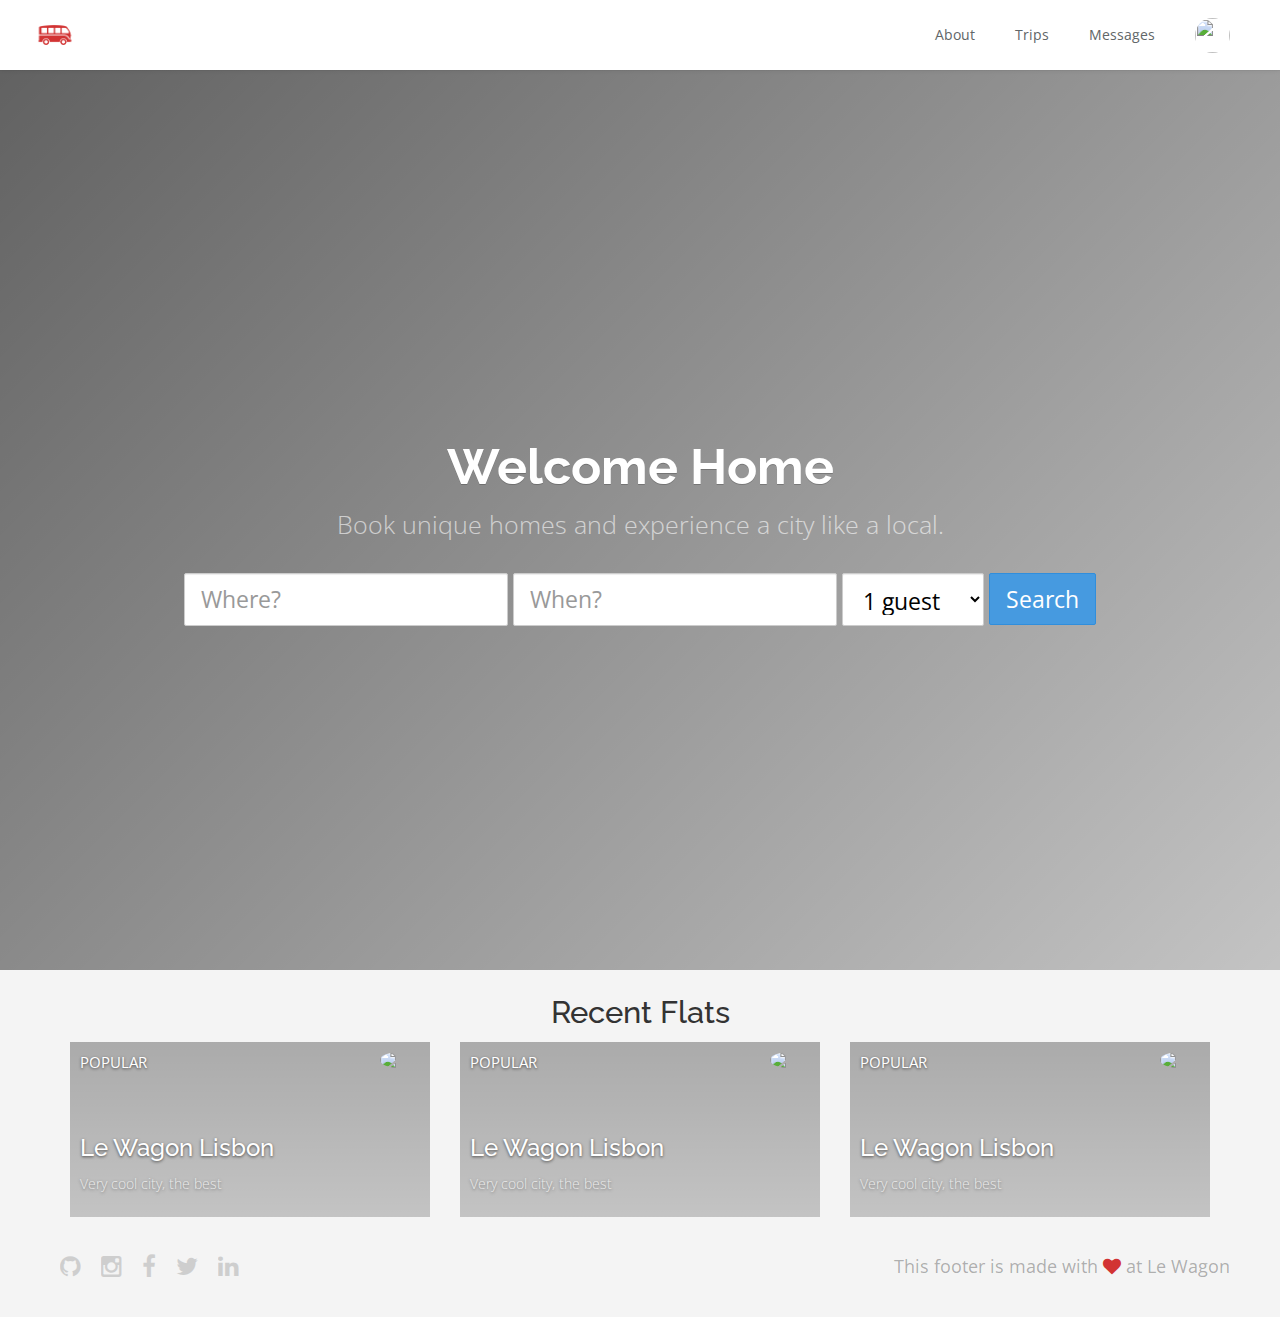
==== commit 4710c5bd: "Automated commit at 2018-05-14 11:16:37 UTC by middleman-deploy 2.0.0-alpha" ====
--- a/index.html
+++ b/index.html
@@ -1,18 +1,58 @@
 <!doctype html>
 <html>
-  <head>
-    <meta charset="utf-8">
-    <meta http-equiv="x-ua-compatible" content="ie=edge">
-    <meta name="viewport"
-          content="width=device-width, initial-scale=1, shrink-to-fit=no">
-    <!-- Use the title from a page's frontmatter if it has one -->
-    <title>Le Wagon - Middleman</title>
-    <link href="stylesheets/application-3c48b980.css" rel="stylesheet" />
-    <script src="javascripts/application-93de88c9.js"></script>
-    <link href="images/favicon-f15af148.png" rel="icon" type="image/png" />
-  </head>
-  <body>
-    <div id="home">
+<head>
+  <meta charset="utf-8">
+  <meta http-equiv="x-ua-compatible" content="ie=edge">
+  <meta name="viewport"
+  content="width=device-width, initial-scale=1, shrink-to-fit=no">
+  <!-- Use the title from a page's frontmatter if it has one -->
+  <title>Le Wagon - Middleman</title>
+  <link href="stylesheets/application-acb8696b.css" rel="stylesheet" />
+  <script src="javascripts/application-93de88c9.js"></script>
+  <link href="images/favicon-f15af148.png" rel="icon" type="image/png" />
+</head>
+<body>
+  <!-- navbar in all pages -->
+    <div class="navbar-wagon">
+    <!-- Logo -->
+    <a href="/" class="navbar-wagon-brand">
+      <img src="images/logo-acc9c0ec.png" alt="logo">
+    </a>
+
+    <!-- Right Navigation -->
+    <div class="navbar-wagon-right hidden-xs hidden-sm">
+
+      <a href="about.html" class="navbar-wagon-item navbar-wagon-link">About</a>
+      <a href="" class="navbar-wagon-item navbar-wagon-link">Trips</a>
+      <a href="" class="navbar-wagon-item navbar-wagon-link">Messages</a>
+
+      <!-- Profile picture with dropdown list -->
+      <div class="navbar-wagon-item">
+        <div class="dropdown">
+          <img src="https://kitt.lewagon.com/placeholder/users/catarinacota" class="avatar dropdown-toggle" id="navbar-wagon-menu" data-toggle="dropdown">
+          <ul class="dropdown-menu dropdown-menu-right navbar-wagon-dropdown-menu">
+            <li><a href="#">Profile</a></li>
+            <li><a href="#">Dashboard</a></li>
+            <li><a href="#">Log Out</a></li>
+          </ul>
+        </div>
+      </div>
+    </div>
+
+    <!-- Dropdown appearing on mobile only -->
+    <div class="navbar-wagon-item hidden-md hidden-lg">
+      <div class="dropdown">
+        <i class="fa fa-bars dropdown-toggle" data-toggle="dropdown"></i>
+        <ul class="dropdown-menu dropdown-menu-right navbar-wagon-dropdown-menu">
+          <li><a href="#">About</a></li>
+          <li><a href="#">Trips</a></li>
+          <li><a href="#">Messages</a></li>
+        </ul>
+      </div>
+    </div>
+  </div>
+
+  <!-- <div id="home">
   <div class="home-content">
     <img src="images/logo-acc9c0ec.png" width="200" alt="Logo" />
     <p>
@@ -22,7 +62,87 @@
       <a href="about.html">More about this template</a>
     </p>
   </div>
+</div> -->
+
+
+
+<div class="banner" style="background-image: linear-gradient(-225deg, rgba(0,0,0,0.6) 0%, rgba(0,0,0,0.2) 100%), url('https://kitt.lewagon.com/placeholder/cities/lisbon');">
+  <div class="banner-content">
+    <h1>Welcome Home</h1>
+    <p>Book unique homes and experience a city like a local.</p>
+    <form action="#" class="form-inline">
+      <div class="form-group">
+        <input type="text" class="form-control input-lg" placeholder="Where?">
+      </div>
+      <div class="form-group">
+        <input type="text" class="form-control input-lg" placeholder="When?">
+      </div>
+      <div class="form-group">
+        <select id="referrer" class="form-control input-lg">
+          <option value="">1 guest</option>
+          <option value="">2 guests</option>
+          <option value="">3 guests</option>
+        </select>
+      </div>
+      <input type="submit" value="Search" class="btn btn-primary btn-lg">
+    </form>
+  </div>
 </div>
 
-  </body>
+<div class="container">
+  <h3 class="text-center">Recent Flats</h3>
+  <div class="row">
+    <div class="col-xs-12 col-sm-4">
+      <div class="card" style="background-image: linear-gradient(rgba(0,0,0,0.3), rgba(0,0,0,0.2)), url('https://kitt.lewagon.com/placeholder/cities/lisbon');">
+        <div class="card-category">Popular</div>
+        <div class="card-description">
+          <h2>Le Wagon Lisbon</h2>
+          <p>Very cool city, the best</p>
+        </div>
+        <img class="card-user" src="https://kitt.lewagon.com/placeholder/users/tgenaitay">
+        <a class="card-link" href="#" ></a>
+      </div>
+    </div>
+    <div class="col-xs-12 col-sm-4">
+      <div class="card" style="background-image: linear-gradient(rgba(0,0,0,0.3), rgba(0,0,0,0.2)), url('https://kitt.lewagon.com/placeholder/cities/lisbon');">
+        <div class="card-category">Popular</div>
+        <div class="card-description">
+          <h2>Le Wagon Lisbon</h2>
+          <p>Very cool city, the best</p>
+        </div>
+        <img class="card-user" src="https://kitt.lewagon.com/placeholder/users/tgenaitay">
+        <a class="card-link" href="#" ></a>
+      </div>
+    </div>
+    <div class="col-xs-12 col-sm-4">
+      <div class="card" style="background-image: linear-gradient(rgba(0,0,0,0.3), rgba(0,0,0,0.2)), url('https://kitt.lewagon.com/placeholder/cities/lisbon');">
+        <div class="card-category">Popular</div>
+        <div class="card-description">
+          <h2>Le Wagon Lisbon</h2>
+          <p>Very cool city, the best</p>
+        </div>
+        <img class="card-user" src="https://kitt.lewagon.com/placeholder/users/tgenaitay">
+        <a class="card-link" href="#" ></a>
+      </div>
+    </div>
+  </div>
+</div>
+
+  <div class="footer">
+  <div class="footer-links">
+    <a href="#"><i class="fa fa-github"></i></a>
+    <a href="#"><i class="fa fa-instagram"></i></a>
+    <a href="#"><i class="fa fa-facebook"></i></a>
+    <a href="#"><i class="fa fa-twitter"></i></a>
+    <a href="#"><i class="fa fa-linkedin"></i></a>
+  </div>
+  <div class="footer-copyright">
+    This footer is made with <i class="fa fa-heart"></i> at Le Wagon
+  </div>
+</div>
+
+
+</body>
 </html>
+
+
--- a/stylesheets/application-acb8696b.css
+++ b/stylesheets/application-acb8696b.css
@@ -0,0 +1,8 @@
+@import url("https://fonts.googleapis.com/css?family=Open+Sans:400,300,700|Raleway:400,100,300,700,500");/*!
+ * Bootstrap v3.3.7 (http://getbootstrap.com)
+ * Copyright 2011-2016 Twitter, Inc.
+ * Licensed under MIT (https://github.com/twbs/bootstrap/blob/master/LICENSE)
+ *//*! normalize.css v3.0.3 | MIT License | github.com/necolas/normalize.css */html{font-family:sans-serif;-ms-text-size-adjust:100%;-webkit-text-size-adjust:100%}body{margin:0}article,aside,details,figcaption,figure,footer,header,hgroup,main,menu,nav,section,summary{display:block}audio,canvas,progress,video{display:inline-block;vertical-align:baseline}audio:not([controls]){display:none;height:0}[hidden],template{display:none}a{background-color:transparent}a:active,a:hover{outline:0}abbr[title]{border-bottom:1px dotted}b,strong{font-weight:bold}dfn{font-style:italic}h1{font-size:2em;margin:0.67em 0}mark{background:#ff0;color:#000}small{font-size:80%}sub,sup{font-size:75%;line-height:0;position:relative;vertical-align:baseline}sup{top:-0.5em}sub{bottom:-0.25em}img{border:0}svg:not(:root){overflow:hidden}figure{margin:1em 40px}hr{-webkit-box-sizing:content-box;box-sizing:content-box;height:0}pre{overflow:auto}code,kbd,pre,samp{font-family:monospace, monospace;font-size:1em}button,input,optgroup,select,textarea{color:inherit;font:inherit;margin:0}button{overflow:visible}button,select{text-transform:none}button,html input[type="button"],input[type="reset"],input[type="submit"]{-webkit-appearance:button;cursor:pointer}button[disabled],html input[disabled]{cursor:default}button::-moz-focus-inner,input::-moz-focus-inner{border:0;padding:0}input{line-height:normal}input[type="checkbox"],input[type="radio"]{-webkit-box-sizing:border-box;box-sizing:border-box;padding:0}input[type="number"]::-webkit-inner-spin-button,input[type="number"]::-webkit-outer-spin-button{height:auto}input[type="search"]{-webkit-appearance:textfield;-webkit-box-sizing:content-box;box-sizing:content-box}input[type="search"]::-webkit-search-cancel-button,input[type="search"]::-webkit-search-decoration{-webkit-appearance:none}fieldset{border:1px solid #c0c0c0;margin:0 2px;padding:0.35em 0.625em 0.75em}legend{border:0;padding:0}textarea{overflow:auto}optgroup{font-weight:bold}table{border-collapse:collapse;border-spacing:0}td,th{padding:0}/*! Source: https://github.com/h5bp/html5-boilerplate/blob/master/src/css/main.css */@media print{*,*:before,*:after{background:transparent !important;color:#000 !important;-webkit-box-shadow:none !important;box-shadow:none !important;text-shadow:none !important}a,a:visited{text-decoration:underline}a[href]:after{content:" (" attr(href) ")"}abbr[title]:after{content:" (" attr(title) ")"}a[href^="#"]:after,a[href^="javascript:"]:after{content:""}pre,blockquote{border:1px solid #999;page-break-inside:avoid}thead{display:table-header-group}tr,img{page-break-inside:avoid}img{max-width:100% !important}p,h2,h3{orphans:3;widows:3}h2,h3{page-break-after:avoid}.navbar{display:none}.btn>.caret,.dropup>.btn>.caret{border-top-color:#000 !important}.label{border:1px solid #000}.table{border-collapse:collapse !important}.table td,.table th{background-color:#fff !important}.table-bordered th,.table-bordered td{border:1px solid #ddd !important}}@font-face{font-family:'Glyphicons Halflings';src:url("../assets/bootstrap/glyphicons-halflings-regular-86b6f62b.eot");src:url("../assets/bootstrap/glyphicons-halflings-regular-86b6f62b.eot?#iefix") format("embedded-opentype"),url("../assets/bootstrap/glyphicons-halflings-regular-ca35b697.woff2") format("woff2"),url("../assets/bootstrap/glyphicons-halflings-regular-278e49a8.woff") format("woff"),url("../assets/bootstrap/glyphicons-halflings-regular-44bc1850.ttf") format("truetype"),url("../assets/bootstrap/glyphicons-halflings-regular-de51a849.svg#glyphicons_halflingsregular") format("svg")}.glyphicon{position:relative;top:1px;display:inline-block;font-family:'Glyphicons Halflings';font-style:normal;font-weight:normal;line-height:1;-webkit-font-smoothing:antialiased;-moz-osx-font-smoothing:grayscale}.glyphicon-asterisk:before{content:"\002a"}.glyphicon-plus:before{content:"\002b"}.glyphicon-euro:before,.glyphicon-eur:before{content:"\20ac"}.glyphicon-minus:before{content:"\2212"}.glyphicon-cloud:before{content:"\2601"}.glyphicon-envelope:before{content:"\2709"}.glyphicon-pencil:before{content:"\270f"}.glyphicon-glass:before{content:"\e001"}.glyphicon-music:before{content:"\e002"}.glyphicon-search:before{content:"\e003"}.glyphicon-heart:before{content:"\e005"}.glyphicon-star:before{content:"\e006"}.glyphicon-star-empty:before{content:"\e007"}.glyphicon-user:before{content:"\e008"}.glyphicon-film:before{content:"\e009"}.glyphicon-th-large:before{content:"\e010"}.glyphicon-th:before{content:"\e011"}.glyphicon-th-list:before{content:"\e012"}.glyphicon-ok:before{content:"\e013"}.glyphicon-remove:before{content:"\e014"}.glyphicon-zoom-in:before{content:"\e015"}.glyphicon-zoom-out:before{content:"\e016"}.glyphicon-off:before{content:"\e017"}.glyphicon-signal:before{content:"\e018"}.glyphicon-cog:before{content:"\e019"}.glyphicon-trash:before{content:"\e020"}.glyphicon-home:before{content:"\e021"}.glyphicon-file:before{content:"\e022"}.glyphicon-time:before{content:"\e023"}.glyphicon-road:before{content:"\e024"}.glyphicon-download-alt:before{content:"\e025"}.glyphicon-download:before{content:"\e026"}.glyphicon-upload:before{content:"\e027"}.glyphicon-inbox:before{content:"\e028"}.glyphicon-play-circle:before{content:"\e029"}.glyphicon-repeat:before{content:"\e030"}.glyphicon-refresh:before{content:"\e031"}.glyphicon-list-alt:before{content:"\e032"}.glyphicon-lock:before{content:"\e033"}.glyphicon-flag:before{content:"\e034"}.glyphicon-headphones:before{content:"\e035"}.glyphicon-volume-off:before{content:"\e036"}.glyphicon-volume-down:before{content:"\e037"}.glyphicon-volume-up:before{content:"\e038"}.glyphicon-qrcode:before{content:"\e039"}.glyphicon-barcode:before{content:"\e040"}.glyphicon-tag:before{content:"\e041"}.glyphicon-tags:before{content:"\e042"}.glyphicon-book:before{content:"\e043"}.glyphicon-bookmark:before{content:"\e044"}.glyphicon-print:before{content:"\e045"}.glyphicon-camera:before{content:"\e046"}.glyphicon-font:before{content:"\e047"}.glyphicon-bold:before{content:"\e048"}.glyphicon-italic:before{content:"\e049"}.glyphicon-text-height:before{content:"\e050"}.glyphicon-text-width:before{content:"\e051"}.glyphicon-align-left:before{content:"\e052"}.glyphicon-align-center:before{content:"\e053"}.glyphicon-align-right:before{content:"\e054"}.glyphicon-align-justify:before{content:"\e055"}.glyphicon-list:before{content:"\e056"}.glyphicon-indent-left:before{content:"\e057"}.glyphicon-indent-right:before{content:"\e058"}.glyphicon-facetime-video:before{content:"\e059"}.glyphicon-picture:before{content:"\e060"}.glyphicon-map-marker:before{content:"\e062"}.glyphicon-adjust:before{content:"\e063"}.glyphicon-tint:before{content:"\e064"}.glyphicon-edit:before{content:"\e065"}.glyphicon-share:before{content:"\e066"}.glyphicon-check:before{content:"\e067"}.glyphicon-move:before{content:"\e068"}.glyphicon-step-backward:before{content:"\e069"}.glyphicon-fast-backward:before{content:"\e070"}.glyphicon-backward:before{content:"\e071"}.glyphicon-play:before{content:"\e072"}.glyphicon-pause:before{content:"\e073"}.glyphicon-stop:before{content:"\e074"}.glyphicon-forward:before{content:"\e075"}.glyphicon-fast-forward:before{content:"\e076"}.glyphicon-step-forward:before{content:"\e077"}.glyphicon-eject:before{content:"\e078"}.glyphicon-chevron-left:before{content:"\e079"}.glyphicon-chevron-right:before{content:"\e080"}.glyphicon-plus-sign:before{content:"\e081"}.glyphicon-minus-sign:before{content:"\e082"}.glyphicon-remove-sign:before{content:"\e083"}.glyphicon-ok-sign:before{content:"\e084"}.glyphicon-question-sign:before{content:"\e085"}.glyphicon-info-sign:before{content:"\e086"}.glyphicon-screenshot:before{content:"\e087"}.glyphicon-remove-circle:before{content:"\e088"}.glyphicon-ok-circle:before{content:"\e089"}.glyphicon-ban-circle:before{content:"\e090"}.glyphicon-arrow-left:before{content:"\e091"}.glyphicon-arrow-right:before{content:"\e092"}.glyphicon-arrow-up:before{content:"\e093"}.glyphicon-arrow-down:before{content:"\e094"}.glyphicon-share-alt:before{content:"\e095"}.glyphicon-resize-full:before{content:"\e096"}.glyphicon-resize-small:before{content:"\e097"}.glyphicon-exclamation-sign:before{content:"\e101"}.glyphicon-gift:before{content:"\e102"}.glyphicon-leaf:before{content:"\e103"}.glyphicon-fire:before{content:"\e104"}.glyphicon-eye-open:before{content:"\e105"}.glyphicon-eye-close:before{content:"\e106"}.glyphicon-warning-sign:before{content:"\e107"}.glyphicon-plane:before{content:"\e108"}.glyphicon-calendar:before{content:"\e109"}.glyphicon-random:before{content:"\e110"}.glyphicon-comment:before{content:"\e111"}.glyphicon-magnet:before{content:"\e112"}.glyphicon-chevron-up:before{content:"\e113"}.glyphicon-chevron-down:before{content:"\e114"}.glyphicon-retweet:before{content:"\e115"}.glyphicon-shopping-cart:before{content:"\e116"}.glyphicon-folder-close:before{content:"\e117"}.glyphicon-folder-open:before{content:"\e118"}.glyphicon-resize-vertical:before{content:"\e119"}.glyphicon-resize-horizontal:before{content:"\e120"}.glyphicon-hdd:before{content:"\e121"}.glyphicon-bullhorn:before{content:"\e122"}.glyphicon-bell:before{content:"\e123"}.glyphicon-certificate:before{content:"\e124"}.glyphicon-thumbs-up:before{content:"\e125"}.glyphicon-thumbs-down:before{content:"\e126"}.glyphicon-hand-right:before{content:"\e127"}.glyphicon-hand-left:before{content:"\e128"}.glyphicon-hand-up:before{content:"\e129"}.glyphicon-hand-down:before{content:"\e130"}.glyphicon-circle-arrow-right:before{content:"\e131"}.glyphicon-circle-arrow-left:before{content:"\e132"}.glyphicon-circle-arrow-up:before{content:"\e133"}.glyphicon-circle-arrow-down:before{content:"\e134"}.glyphicon-globe:before{content:"\e135"}.glyphicon-wrench:before{content:"\e136"}.glyphicon-tasks:before{content:"\e137"}.glyphicon-filter:before{content:"\e138"}.glyphicon-briefcase:before{content:"\e139"}.glyphicon-fullscreen:before{content:"\e140"}.glyphicon-dashboard:before{content:"\e141"}.glyphicon-paperclip:before{content:"\e142"}.glyphicon-heart-empty:before{content:"\e143"}.glyphicon-link:before{content:"\e144"}.glyphicon-phone:before{content:"\e145"}.glyphicon-pushpin:before{content:"\e146"}.glyphicon-usd:before{content:"\e148"}.glyphicon-gbp:before{content:"\e149"}.glyphicon-sort:before{content:"\e150"}.glyphicon-sort-by-alphabet:before{content:"\e151"}.glyphicon-sort-by-alphabet-alt:before{content:"\e152"}.glyphicon-sort-by-order:before{content:"\e153"}.glyphicon-sort-by-order-alt:before{content:"\e154"}.glyphicon-sort-by-attributes:before{content:"\e155"}.glyphicon-sort-by-attributes-alt:before{content:"\e156"}.glyphicon-unchecked:before{content:"\e157"}.glyphicon-expand:before{content:"\e158"}.glyphicon-collapse-down:before{content:"\e159"}.glyphicon-collapse-up:before{content:"\e160"}.glyphicon-log-in:before{content:"\e161"}.glyphicon-flash:before{content:"\e162"}.glyphicon-log-out:before{content:"\e163"}.glyphicon-new-window:before{content:"\e164"}.glyphicon-record:before{content:"\e165"}.glyphicon-save:before{content:"\e166"}.glyphicon-open:before{content:"\e167"}.glyphicon-saved:before{content:"\e168"}.glyphicon-import:before{content:"\e169"}.glyphicon-export:before{content:"\e170"}.glyphicon-send:before{content:"\e171"}.glyphicon-floppy-disk:before{content:"\e172"}.glyphicon-floppy-saved:before{content:"\e173"}.glyphicon-floppy-remove:before{content:"\e174"}.glyphicon-floppy-save:before{content:"\e175"}.glyphicon-floppy-open:before{content:"\e176"}.glyphicon-credit-card:before{content:"\e177"}.glyphicon-transfer:before{content:"\e178"}.glyphicon-cutlery:before{content:"\e179"}.glyphicon-header:before{content:"\e180"}.glyphicon-compressed:before{content:"\e181"}.glyphicon-earphone:before{content:"\e182"}.glyphicon-phone-alt:before{content:"\e183"}.glyphicon-tower:before{content:"\e184"}.glyphicon-stats:before{content:"\e185"}.glyphicon-sd-video:before{content:"\e186"}.glyphicon-hd-video:before{content:"\e187"}.glyphicon-subtitles:before{content:"\e188"}.glyphicon-sound-stereo:before{content:"\e189"}.glyphicon-sound-dolby:before{content:"\e190"}.glyphicon-sound-5-1:before{content:"\e191"}.glyphicon-sound-6-1:before{content:"\e192"}.glyphicon-sound-7-1:before{content:"\e193"}.glyphicon-copyright-mark:before{content:"\e194"}.glyphicon-registration-mark:before{content:"\e195"}.glyphicon-cloud-download:before{content:"\e197"}.glyphicon-cloud-upload:before{content:"\e198"}.glyphicon-tree-conifer:before{content:"\e199"}.glyphicon-tree-deciduous:before{content:"\e200"}.glyphicon-cd:before{content:"\e201"}.glyphicon-save-file:before{content:"\e202"}.glyphicon-open-file:before{content:"\e203"}.glyphicon-level-up:before{content:"\e204"}.glyphicon-copy:before{content:"\e205"}.glyphicon-paste:before{content:"\e206"}.glyphicon-alert:before{content:"\e209"}.glyphicon-equalizer:before{content:"\e210"}.glyphicon-king:before{content:"\e211"}.glyphicon-queen:before{content:"\e212"}.glyphicon-pawn:before{content:"\e213"}.glyphicon-bishop:before{content:"\e214"}.glyphicon-knight:before{content:"\e215"}.glyphicon-baby-formula:before{content:"\e216"}.glyphicon-tent:before{content:"\26fa"}.glyphicon-blackboard:before{content:"\e218"}.glyphicon-bed:before{content:"\e219"}.glyphicon-apple:before{content:"\f8ff"}.glyphicon-erase:before{content:"\e221"}.glyphicon-hourglass:before{content:"\231b"}.glyphicon-lamp:before{content:"\e223"}.glyphicon-duplicate:before{content:"\e224"}.glyphicon-piggy-bank:before{content:"\e225"}.glyphicon-scissors:before{content:"\e226"}.glyphicon-bitcoin:before{content:"\e227"}.glyphicon-btc:before{content:"\e227"}.glyphicon-xbt:before{content:"\e227"}.glyphicon-yen:before{content:"\00a5"}.glyphicon-jpy:before{content:"\00a5"}.glyphicon-ruble:before{content:"\20bd"}.glyphicon-rub:before{content:"\20bd"}.glyphicon-scale:before{content:"\e230"}.glyphicon-ice-lolly:before{content:"\e231"}.glyphicon-ice-lolly-tasted:before{content:"\e232"}.glyphicon-education:before{content:"\e233"}.glyphicon-option-horizontal:before{content:"\e234"}.glyphicon-option-vertical:before{content:"\e235"}.glyphicon-menu-hamburger:before{content:"\e236"}.glyphicon-modal-window:before{content:"\e237"}.glyphicon-oil:before{content:"\e238"}.glyphicon-grain:before{content:"\e239"}.glyphicon-sunglasses:before{content:"\e240"}.glyphicon-text-size:before{content:"\e241"}.glyphicon-text-color:before{content:"\e242"}.glyphicon-text-background:before{content:"\e243"}.glyphicon-object-align-top:before{content:"\e244"}.glyphicon-object-align-bottom:before{content:"\e245"}.glyphicon-object-align-horizontal:before{content:"\e246"}.glyphicon-object-align-left:before{content:"\e247"}.glyphicon-object-align-vertical:before{content:"\e248"}.glyphicon-object-align-right:before{content:"\e249"}.glyphicon-triangle-right:before{content:"\e250"}.glyphicon-triangle-left:before{content:"\e251"}.glyphicon-triangle-bottom:before{content:"\e252"}.glyphicon-triangle-top:before{content:"\e253"}.glyphicon-console:before{content:"\e254"}.glyphicon-superscript:before{content:"\e255"}.glyphicon-subscript:before{content:"\e256"}.glyphicon-menu-left:before{content:"\e257"}.glyphicon-menu-right:before{content:"\e258"}.glyphicon-menu-down:before{content:"\e259"}.glyphicon-menu-up:before{content:"\e260"}*{-webkit-box-sizing:border-box;box-sizing:border-box}*:before,*:after{-webkit-box-sizing:border-box;box-sizing:border-box}html{font-size:10px;-webkit-tap-highlight-color:transparent}body{font-family:"Open Sans", "Helvetica", "sans-serif";font-size:18px;line-height:1.42857143;color:#333333;background-color:#F4F4F4}input,button,select,textarea{font-family:inherit;font-size:inherit;line-height:inherit}a{color:#469AE0;text-decoration:none}a:hover,a:focus{color:#1f74ba;text-decoration:underline}a:focus{outline:5px auto -webkit-focus-ring-color;outline-offset:-2px}figure{margin:0}img{vertical-align:middle}.img-responsive{display:block;max-width:100%;height:auto}.img-rounded{border-radius:2px}.img-thumbnail{padding:4px;line-height:1.42857143;background-color:#F4F4F4;border:1px solid #ddd;border-radius:2px;-webkit-transition:all 0.2s ease-in-out;transition:all 0.2s ease-in-out;display:inline-block;max-width:100%;height:auto}.img-circle{border-radius:50%}hr{margin-top:25px;margin-bottom:25px;border:0;border-top:1px solid #eeeeee}.sr-only{position:absolute;width:1px;height:1px;margin:-1px;padding:0;overflow:hidden;clip:rect(0, 0, 0, 0);border:0}.sr-only-focusable:active,.sr-only-focusable:focus{position:static;width:auto;height:auto;margin:0;overflow:visible;clip:auto}[role="button"]{cursor:pointer}h1,h2,h3,h4,h5,h6,.h1,.h2,.h3,.h4,.h5,.h6{font-family:"Raleway", "Helvetica", "sans-serif";font-weight:500;line-height:1.1;color:inherit}h1 small,h1 .small,h2 small,h2 .small,h3 small,h3 .small,h4 small,h4 .small,h5 small,h5 .small,h6 small,h6 .small,.h1 small,.h1 .small,.h2 small,.h2 .small,.h3 small,.h3 .small,.h4 small,.h4 .small,.h5 small,.h5 .small,.h6 small,.h6 .small{font-weight:normal;line-height:1;color:#777777}h1,.h1,h2,.h2,h3,.h3{margin-top:25px;margin-bottom:12.5px}h1 small,h1 .small,.h1 small,.h1 .small,h2 small,h2 .small,.h2 small,.h2 .small,h3 small,h3 .small,.h3 small,.h3 .small{font-size:65%}h4,.h4,h5,.h5,h6,.h6{margin-top:12.5px;margin-bottom:12.5px}h4 small,h4 .small,.h4 small,.h4 .small,h5 small,h5 .small,.h5 small,.h5 .small,h6 small,h6 .small,.h6 small,.h6 .small{font-size:75%}h1,.h1{font-size:46px}h2,.h2{font-size:38px}h3,.h3{font-size:31px}h4,.h4{font-size:23px}h5,.h5{font-size:18px}h6,.h6{font-size:16px}p{margin:0 0 12.5px}.lead{margin-bottom:25px;font-size:20px;font-weight:300;line-height:1.4}@media (min-width: 768px){.lead{font-size:27px}}small,.small{font-size:88%}mark,.mark{background-color:#fcf8e3;padding:.2em}.text-left{text-align:left}.text-right{text-align:right}.text-center{text-align:center}.text-justify{text-align:justify}.text-nowrap{white-space:nowrap}.text-lowercase{text-transform:lowercase}.text-uppercase,.initialism{text-transform:uppercase}.text-capitalize{text-transform:capitalize}.text-muted{color:#777777}.text-primary{color:#469AE0}a.text-primary:hover,a.text-primary:focus{color:#2381d0}.text-success{color:#3c763d}a.text-success:hover,a.text-success:focus{color:#2b542c}.text-info{color:#31708f}a.text-info:hover,a.text-info:focus{color:#245269}.text-warning{color:#8a6d3b}a.text-warning:hover,a.text-warning:focus{color:#66512c}.text-danger{color:#a94442}a.text-danger:hover,a.text-danger:focus{color:#843534}.bg-primary{color:#fff}.bg-primary{background-color:#469AE0}a.bg-primary:hover,a.bg-primary:focus{background-color:#2381d0}.bg-success{background-color:#dff0d8}a.bg-success:hover,a.bg-success:focus{background-color:#c1e2b3}.bg-info{background-color:#d9edf7}a.bg-info:hover,a.bg-info:focus{background-color:#afd9ee}.bg-warning{background-color:#fcf8e3}a.bg-warning:hover,a.bg-warning:focus{background-color:#f7ecb5}.bg-danger{background-color:#f2dede}a.bg-danger:hover,a.bg-danger:focus{background-color:#e4b9b9}.page-header{padding-bottom:11.5px;margin:50px 0 25px;border-bottom:1px solid #eeeeee}ul,ol{margin-top:0;margin-bottom:12.5px}ul ul,ul ol,ol ul,ol ol{margin-bottom:0}.list-unstyled{padding-left:0;list-style:none}.list-inline{padding-left:0;list-style:none;margin-left:-5px}.list-inline>li{display:inline-block;padding-left:5px;padding-right:5px}dl{margin-top:0;margin-bottom:25px}dt,dd{line-height:1.42857143}dt{font-weight:bold}dd{margin-left:0}.dl-horizontal dd:before,.dl-horizontal dd:after{content:" ";display:table}.dl-horizontal dd:after{clear:both}@media (min-width: 768px){.dl-horizontal dt{float:left;width:160px;clear:left;text-align:right;overflow:hidden;text-overflow:ellipsis;white-space:nowrap}.dl-horizontal dd{margin-left:180px}}abbr[title],abbr[data-original-title]{cursor:help;border-bottom:1px dotted #777777}.initialism{font-size:90%}blockquote{padding:12.5px 25px;margin:0 0 25px;font-size:22.5px;border-left:5px solid #eeeeee}blockquote p:last-child,blockquote ul:last-child,blockquote ol:last-child{margin-bottom:0}blockquote footer,blockquote small,blockquote .small{display:block;font-size:80%;line-height:1.42857143;color:#777777}blockquote footer:before,blockquote small:before,blockquote .small:before{content:'\2014 \00A0'}.blockquote-reverse,blockquote.pull-right{padding-right:15px;padding-left:0;border-right:5px solid #eeeeee;border-left:0;text-align:right}.blockquote-reverse footer:before,.blockquote-reverse small:before,.blockquote-reverse .small:before,blockquote.pull-right footer:before,blockquote.pull-right small:before,blockquote.pull-right .small:before{content:''}.blockquote-reverse footer:after,.blockquote-reverse small:after,.blockquote-reverse .small:after,blockquote.pull-right footer:after,blockquote.pull-right small:after,blockquote.pull-right .small:after{content:'\00A0 \2014'}address{margin-bottom:25px;font-style:normal;line-height:1.42857143}code,kbd,pre,samp{font-family:Menlo, Monaco, Consolas, "Courier New", monospace}code{padding:2px 4px;font-size:90%;color:#c7254e;background-color:#f9f2f4;border-radius:2px}kbd{padding:2px 4px;font-size:90%;color:#fff;background-color:#333;border-radius:2px;-webkit-box-shadow:inset 0 -1px 0 rgba(0,0,0,0.25);box-shadow:inset 0 -1px 0 rgba(0,0,0,0.25)}kbd kbd{padding:0;font-size:100%;font-weight:bold;-webkit-box-shadow:none;box-shadow:none}pre{display:block;padding:12px;margin:0 0 12.5px;font-size:17px;line-height:1.42857143;word-break:break-all;word-wrap:break-word;color:#333333;background-color:#f5f5f5;border:1px solid #ccc;border-radius:2px}pre code{padding:0;font-size:inherit;color:inherit;white-space:pre-wrap;background-color:transparent;border-radius:0}.pre-scrollable{max-height:340px;overflow-y:scroll}.container{margin-right:auto;margin-left:auto;padding-left:15px;padding-right:15px}.container:before,.container:after{content:" ";display:table}.container:after{clear:both}@media (min-width: 768px){.container{width:750px}}@media (min-width: 992px){.container{width:970px}}@media (min-width: 1200px){.container{width:1170px}}.container-fluid{margin-right:auto;margin-left:auto;padding-left:15px;padding-right:15px}.container-fluid:before,.container-fluid:after{content:" ";display:table}.container-fluid:after{clear:both}.row{margin-left:-15px;margin-right:-15px}.row:before,.row:after{content:" ";display:table}.row:after{clear:both}.col-xs-1,.col-sm-1,.col-md-1,.col-lg-1,.col-xs-2,.col-sm-2,.col-md-2,.col-lg-2,.col-xs-3,.col-sm-3,.col-md-3,.col-lg-3,.col-xs-4,.col-sm-4,.col-md-4,.col-lg-4,.col-xs-5,.col-sm-5,.col-md-5,.col-lg-5,.col-xs-6,.col-sm-6,.col-md-6,.col-lg-6,.col-xs-7,.col-sm-7,.col-md-7,.col-lg-7,.col-xs-8,.col-sm-8,.col-md-8,.col-lg-8,.col-xs-9,.col-sm-9,.col-md-9,.col-lg-9,.col-xs-10,.col-sm-10,.col-md-10,.col-lg-10,.col-xs-11,.col-sm-11,.col-md-11,.col-lg-11,.col-xs-12,.col-sm-12,.col-md-12,.col-lg-12{position:relative;min-height:1px;padding-left:15px;padding-right:15px}.col-xs-1,.col-xs-2,.col-xs-3,.col-xs-4,.col-xs-5,.col-xs-6,.col-xs-7,.col-xs-8,.col-xs-9,.col-xs-10,.col-xs-11,.col-xs-12{float:left}.col-xs-1{width:8.33333333%}.col-xs-2{width:16.66666667%}.col-xs-3{width:25%}.col-xs-4{width:33.33333333%}.col-xs-5{width:41.66666667%}.col-xs-6{width:50%}.col-xs-7{width:58.33333333%}.col-xs-8{width:66.66666667%}.col-xs-9{width:75%}.col-xs-10{width:83.33333333%}.col-xs-11{width:91.66666667%}.col-xs-12{width:100%}.col-xs-pull-0{right:auto}.col-xs-pull-1{right:8.33333333%}.col-xs-pull-2{right:16.66666667%}.col-xs-pull-3{right:25%}.col-xs-pull-4{right:33.33333333%}.col-xs-pull-5{right:41.66666667%}.col-xs-pull-6{right:50%}.col-xs-pull-7{right:58.33333333%}.col-xs-pull-8{right:66.66666667%}.col-xs-pull-9{right:75%}.col-xs-pull-10{right:83.33333333%}.col-xs-pull-11{right:91.66666667%}.col-xs-pull-12{right:100%}.col-xs-push-0{left:auto}.col-xs-push-1{left:8.33333333%}.col-xs-push-2{left:16.66666667%}.col-xs-push-3{left:25%}.col-xs-push-4{left:33.33333333%}.col-xs-push-5{left:41.66666667%}.col-xs-push-6{left:50%}.col-xs-push-7{left:58.33333333%}.col-xs-push-8{left:66.66666667%}.col-xs-push-9{left:75%}.col-xs-push-10{left:83.33333333%}.col-xs-push-11{left:91.66666667%}.col-xs-push-12{left:100%}.col-xs-offset-0{margin-left:0%}.col-xs-offset-1{margin-left:8.33333333%}.col-xs-offset-2{margin-left:16.66666667%}.col-xs-offset-3{margin-left:25%}.col-xs-offset-4{margin-left:33.33333333%}.col-xs-offset-5{margin-left:41.66666667%}.col-xs-offset-6{margin-left:50%}.col-xs-offset-7{margin-left:58.33333333%}.col-xs-offset-8{margin-left:66.66666667%}.col-xs-offset-9{margin-left:75%}.col-xs-offset-10{margin-left:83.33333333%}.col-xs-offset-11{margin-left:91.66666667%}.col-xs-offset-12{margin-left:100%}@media (min-width: 768px){.col-sm-1,.col-sm-2,.col-sm-3,.col-sm-4,.col-sm-5,.col-sm-6,.col-sm-7,.col-sm-8,.col-sm-9,.col-sm-10,.col-sm-11,.col-sm-12{float:left}.col-sm-1{width:8.33333333%}.col-sm-2{width:16.66666667%}.col-sm-3{width:25%}.col-sm-4{width:33.33333333%}.col-sm-5{width:41.66666667%}.col-sm-6{width:50%}.col-sm-7{width:58.33333333%}.col-sm-8{width:66.66666667%}.col-sm-9{width:75%}.col-sm-10{width:83.33333333%}.col-sm-11{width:91.66666667%}.col-sm-12{width:100%}.col-sm-pull-0{right:auto}.col-sm-pull-1{right:8.33333333%}.col-sm-pull-2{right:16.66666667%}.col-sm-pull-3{right:25%}.col-sm-pull-4{right:33.33333333%}.col-sm-pull-5{right:41.66666667%}.col-sm-pull-6{right:50%}.col-sm-pull-7{right:58.33333333%}.col-sm-pull-8{right:66.66666667%}.col-sm-pull-9{right:75%}.col-sm-pull-10{right:83.33333333%}.col-sm-pull-11{right:91.66666667%}.col-sm-pull-12{right:100%}.col-sm-push-0{left:auto}.col-sm-push-1{left:8.33333333%}.col-sm-push-2{left:16.66666667%}.col-sm-push-3{left:25%}.col-sm-push-4{left:33.33333333%}.col-sm-push-5{left:41.66666667%}.col-sm-push-6{left:50%}.col-sm-push-7{left:58.33333333%}.col-sm-push-8{left:66.66666667%}.col-sm-push-9{left:75%}.col-sm-push-10{left:83.33333333%}.col-sm-push-11{left:91.66666667%}.col-sm-push-12{left:100%}.col-sm-offset-0{margin-left:0%}.col-sm-offset-1{margin-left:8.33333333%}.col-sm-offset-2{margin-left:16.66666667%}.col-sm-offset-3{margin-left:25%}.col-sm-offset-4{margin-left:33.33333333%}.col-sm-offset-5{margin-left:41.66666667%}.col-sm-offset-6{margin-left:50%}.col-sm-offset-7{margin-left:58.33333333%}.col-sm-offset-8{margin-left:66.66666667%}.col-sm-offset-9{margin-left:75%}.col-sm-offset-10{margin-left:83.33333333%}.col-sm-offset-11{margin-left:91.66666667%}.col-sm-offset-12{margin-left:100%}}@media (min-width: 992px){.col-md-1,.col-md-2,.col-md-3,.col-md-4,.col-md-5,.col-md-6,.col-md-7,.col-md-8,.col-md-9,.col-md-10,.col-md-11,.col-md-12{float:left}.col-md-1{width:8.33333333%}.col-md-2{width:16.66666667%}.col-md-3{width:25%}.col-md-4{width:33.33333333%}.col-md-5{width:41.66666667%}.col-md-6{width:50%}.col-md-7{width:58.33333333%}.col-md-8{width:66.66666667%}.col-md-9{width:75%}.col-md-10{width:83.33333333%}.col-md-11{width:91.66666667%}.col-md-12{width:100%}.col-md-pull-0{right:auto}.col-md-pull-1{right:8.33333333%}.col-md-pull-2{right:16.66666667%}.col-md-pull-3{right:25%}.col-md-pull-4{right:33.33333333%}.col-md-pull-5{right:41.66666667%}.col-md-pull-6{right:50%}.col-md-pull-7{right:58.33333333%}.col-md-pull-8{right:66.66666667%}.col-md-pull-9{right:75%}.col-md-pull-10{right:83.33333333%}.col-md-pull-11{right:91.66666667%}.col-md-pull-12{right:100%}.col-md-push-0{left:auto}.col-md-push-1{left:8.33333333%}.col-md-push-2{left:16.66666667%}.col-md-push-3{left:25%}.col-md-push-4{left:33.33333333%}.col-md-push-5{left:41.66666667%}.col-md-push-6{left:50%}.col-md-push-7{left:58.33333333%}.col-md-push-8{left:66.66666667%}.col-md-push-9{left:75%}.col-md-push-10{left:83.33333333%}.col-md-push-11{left:91.66666667%}.col-md-push-12{left:100%}.col-md-offset-0{margin-left:0%}.col-md-offset-1{margin-left:8.33333333%}.col-md-offset-2{margin-left:16.66666667%}.col-md-offset-3{margin-left:25%}.col-md-offset-4{margin-left:33.33333333%}.col-md-offset-5{margin-left:41.66666667%}.col-md-offset-6{margin-left:50%}.col-md-offset-7{margin-left:58.33333333%}.col-md-offset-8{margin-left:66.66666667%}.col-md-offset-9{margin-left:75%}.col-md-offset-10{margin-left:83.33333333%}.col-md-offset-11{margin-left:91.66666667%}.col-md-offset-12{margin-left:100%}}@media (min-width: 1200px){.col-lg-1,.col-lg-2,.col-lg-3,.col-lg-4,.col-lg-5,.col-lg-6,.col-lg-7,.col-lg-8,.col-lg-9,.col-lg-10,.col-lg-11,.col-lg-12{float:left}.col-lg-1{width:8.33333333%}.col-lg-2{width:16.66666667%}.col-lg-3{width:25%}.col-lg-4{width:33.33333333%}.col-lg-5{width:41.66666667%}.col-lg-6{width:50%}.col-lg-7{width:58.33333333%}.col-lg-8{width:66.66666667%}.col-lg-9{width:75%}.col-lg-10{width:83.33333333%}.col-lg-11{width:91.66666667%}.col-lg-12{width:100%}.col-lg-pull-0{right:auto}.col-lg-pull-1{right:8.33333333%}.col-lg-pull-2{right:16.66666667%}.col-lg-pull-3{right:25%}.col-lg-pull-4{right:33.33333333%}.col-lg-pull-5{right:41.66666667%}.col-lg-pull-6{right:50%}.col-lg-pull-7{right:58.33333333%}.col-lg-pull-8{right:66.66666667%}.col-lg-pull-9{right:75%}.col-lg-pull-10{right:83.33333333%}.col-lg-pull-11{right:91.66666667%}.col-lg-pull-12{right:100%}.col-lg-push-0{left:auto}.col-lg-push-1{left:8.33333333%}.col-lg-push-2{left:16.66666667%}.col-lg-push-3{left:25%}.col-lg-push-4{left:33.33333333%}.col-lg-push-5{left:41.66666667%}.col-lg-push-6{left:50%}.col-lg-push-7{left:58.33333333%}.col-lg-push-8{left:66.66666667%}.col-lg-push-9{left:75%}.col-lg-push-10{left:83.33333333%}.col-lg-push-11{left:91.66666667%}.col-lg-push-12{left:100%}.col-lg-offset-0{margin-left:0%}.col-lg-offset-1{margin-left:8.33333333%}.col-lg-offset-2{margin-left:16.66666667%}.col-lg-offset-3{margin-left:25%}.col-lg-offset-4{margin-left:33.33333333%}.col-lg-offset-5{margin-left:41.66666667%}.col-lg-offset-6{margin-left:50%}.col-lg-offset-7{margin-left:58.33333333%}.col-lg-offset-8{margin-left:66.66666667%}.col-lg-offset-9{margin-left:75%}.col-lg-offset-10{margin-left:83.33333333%}.col-lg-offset-11{margin-left:91.66666667%}.col-lg-offset-12{margin-left:100%}}table{background-color:transparent}caption{padding-top:8px;padding-bottom:8px;color:#777777;text-align:left}th{text-align:left}.table{width:100%;max-width:100%;margin-bottom:25px}.table>thead>tr>th,.table>thead>tr>td,.table>tbody>tr>th,.table>tbody>tr>td,.table>tfoot>tr>th,.table>tfoot>tr>td{padding:8px;line-height:1.42857143;vertical-align:top;border-top:1px solid #ddd}.table>thead>tr>th{vertical-align:bottom;border-bottom:2px solid #ddd}.table>caption+thead>tr:first-child>th,.table>caption+thead>tr:first-child>td,.table>colgroup+thead>tr:first-child>th,.table>colgroup+thead>tr:first-child>td,.table>thead:first-child>tr:first-child>th,.table>thead:first-child>tr:first-child>td{border-top:0}.table>tbody+tbody{border-top:2px solid #ddd}.table .table{background-color:#F4F4F4}.table-condensed>thead>tr>th,.table-condensed>thead>tr>td,.table-condensed>tbody>tr>th,.table-condensed>tbody>tr>td,.table-condensed>tfoot>tr>th,.table-condensed>tfoot>tr>td{padding:5px}.table-bordered{border:1px solid #ddd}.table-bordered>thead>tr>th,.table-bordered>thead>tr>td,.table-bordered>tbody>tr>th,.table-bordered>tbody>tr>td,.table-bordered>tfoot>tr>th,.table-bordered>tfoot>tr>td{border:1px solid #ddd}.table-bordered>thead>tr>th,.table-bordered>thead>tr>td{border-bottom-width:2px}.table-striped>tbody>tr:nth-of-type(odd){background-color:#f9f9f9}.table-hover>tbody>tr:hover{background-color:#f5f5f5}table col[class*="col-"]{position:static;float:none;display:table-column}table td[class*="col-"],table th[class*="col-"]{position:static;float:none;display:table-cell}.table>thead>tr>td.active,.table>thead>tr>th.active,.table>thead>tr.active>td,.table>thead>tr.active>th,.table>tbody>tr>td.active,.table>tbody>tr>th.active,.table>tbody>tr.active>td,.table>tbody>tr.active>th,.table>tfoot>tr>td.active,.table>tfoot>tr>th.active,.table>tfoot>tr.active>td,.table>tfoot>tr.active>th{background-color:#f5f5f5}.table-hover>tbody>tr>td.active:hover,.table-hover>tbody>tr>th.active:hover,.table-hover>tbody>tr.active:hover>td,.table-hover>tbody>tr:hover>.active,.table-hover>tbody>tr.active:hover>th{background-color:#e8e8e8}.table>thead>tr>td.success,.table>thead>tr>th.success,.table>thead>tr.success>td,.table>thead>tr.success>th,.table>tbody>tr>td.success,.table>tbody>tr>th.success,.table>tbody>tr.success>td,.table>tbody>tr.success>th,.table>tfoot>tr>td.success,.table>tfoot>tr>th.success,.table>tfoot>tr.success>td,.table>tfoot>tr.success>th{background-color:#dff0d8}.table-hover>tbody>tr>td.success:hover,.table-hover>tbody>tr>th.success:hover,.table-hover>tbody>tr.success:hover>td,.table-hover>tbody>tr:hover>.success,.table-hover>tbody>tr.success:hover>th{background-color:#d0e9c6}.table>thead>tr>td.info,.table>thead>tr>th.info,.table>thead>tr.info>td,.table>thead>tr.info>th,.table>tbody>tr>td.info,.table>tbody>tr>th.info,.table>tbody>tr.info>td,.table>tbody>tr.info>th,.table>tfoot>tr>td.info,.table>tfoot>tr>th.info,.table>tfoot>tr.info>td,.table>tfoot>tr.info>th{background-color:#d9edf7}.table-hover>tbody>tr>td.info:hover,.table-hover>tbody>tr>th.info:hover,.table-hover>tbody>tr.info:hover>td,.table-hover>tbody>tr:hover>.info,.table-hover>tbody>tr.info:hover>th{background-color:#c4e3f3}.table>thead>tr>td.warning,.table>thead>tr>th.warning,.table>thead>tr.warning>td,.table>thead>tr.warning>th,.table>tbody>tr>td.warning,.table>tbody>tr>th.warning,.table>tbody>tr.warning>td,.table>tbody>tr.warning>th,.table>tfoot>tr>td.warning,.table>tfoot>tr>th.warning,.table>tfoot>tr.warning>td,.table>tfoot>tr.warning>th{background-color:#fcf8e3}.table-hover>tbody>tr>td.warning:hover,.table-hover>tbody>tr>th.warning:hover,.table-hover>tbody>tr.warning:hover>td,.table-hover>tbody>tr:hover>.warning,.table-hover>tbody>tr.warning:hover>th{background-color:#faf2cc}.table>thead>tr>td.danger,.table>thead>tr>th.danger,.table>thead>tr.danger>td,.table>thead>tr.danger>th,.table>tbody>tr>td.danger,.table>tbody>tr>th.danger,.table>tbody>tr.danger>td,.table>tbody>tr.danger>th,.table>tfoot>tr>td.danger,.table>tfoot>tr>th.danger,.table>tfoot>tr.danger>td,.table>tfoot>tr.danger>th{background-color:#f2dede}.table-hover>tbody>tr>td.danger:hover,.table-hover>tbody>tr>th.danger:hover,.table-hover>tbody>tr.danger:hover>td,.table-hover>tbody>tr:hover>.danger,.table-hover>tbody>tr.danger:hover>th{background-color:#ebcccc}.table-responsive{overflow-x:auto;min-height:0.01%}@media screen and (max-width: 767px){.table-responsive{width:100%;margin-bottom:18.75px;overflow-y:hidden;-ms-overflow-style:-ms-autohiding-scrollbar;border:1px solid #ddd}.table-responsive>.table{margin-bottom:0}.table-responsive>.table>thead>tr>th,.table-responsive>.table>thead>tr>td,.table-responsive>.table>tbody>tr>th,.table-responsive>.table>tbody>tr>td,.table-responsive>.table>tfoot>tr>th,.table-responsive>.table>tfoot>tr>td{white-space:nowrap}.table-responsive>.table-bordered{border:0}.table-responsive>.table-bordered>thead>tr>th:first-child,.table-responsive>.table-bordered>thead>tr>td:first-child,.table-responsive>.table-bordered>tbody>tr>th:first-child,.table-responsive>.table-bordered>tbody>tr>td:first-child,.table-responsive>.table-bordered>tfoot>tr>th:first-child,.table-responsive>.table-bordered>tfoot>tr>td:first-child{border-left:0}.table-responsive>.table-bordered>thead>tr>th:last-child,.table-responsive>.table-bordered>thead>tr>td:last-child,.table-responsive>.table-bordered>tbody>tr>th:last-child,.table-responsive>.table-bordered>tbody>tr>td:last-child,.table-responsive>.table-bordered>tfoot>tr>th:last-child,.table-responsive>.table-bordered>tfoot>tr>td:last-child{border-right:0}.table-responsive>.table-bordered>tbody>tr:last-child>th,.table-responsive>.table-bordered>tbody>tr:last-child>td,.table-responsive>.table-bordered>tfoot>tr:last-child>th,.table-responsive>.table-bordered>tfoot>tr:last-child>td{border-bottom:0}}fieldset{padding:0;margin:0;border:0;min-width:0}legend{display:block;width:100%;padding:0;margin-bottom:25px;font-size:27px;line-height:inherit;color:#333333;border:0;border-bottom:1px solid #e5e5e5}label{display:inline-block;max-width:100%;margin-bottom:5px;font-weight:bold}input[type="search"]{-webkit-box-sizing:border-box;box-sizing:border-box}input[type="radio"],input[type="checkbox"]{margin:4px 0 0;margin-top:1px \9;line-height:normal}input[type="file"]{display:block}input[type="range"]{display:block;width:100%}select[multiple],select[size]{height:auto}input[type="file"]:focus,input[type="radio"]:focus,input[type="checkbox"]:focus{outline:5px auto -webkit-focus-ring-color;outline-offset:-2px}output{display:block;padding-top:7px;font-size:18px;line-height:1.42857143;color:#000000}.form-control{display:block;width:100%;height:39px;padding:6px 12px;font-size:18px;line-height:1.42857143;color:#000000;background-color:#fff;background-image:none;border:1px solid #ccc;border-radius:2px;-webkit-box-shadow:inset 0 1px 1px rgba(0,0,0,0.075);box-shadow:inset 0 1px 1px rgba(0,0,0,0.075);-webkit-transition:border-color ease-in-out 0.15s, box-shadow ease-in-out 0.15s;-webkit-transition:border-color ease-in-out 0.15s, -webkit-box-shadow ease-in-out 0.15s;transition:border-color ease-in-out 0.15s, -webkit-box-shadow ease-in-out 0.15s;transition:border-color ease-in-out 0.15s, box-shadow ease-in-out 0.15s;transition:border-color ease-in-out 0.15s, box-shadow ease-in-out 0.15s, -webkit-box-shadow ease-in-out 0.15s}.form-control:focus{border-color:#66afe9;outline:0;-webkit-box-shadow:inset 0 1px 1px rgba(0,0,0,0.075),0 0 8px rgba(102,175,233,0.6);box-shadow:inset 0 1px 1px rgba(0,0,0,0.075),0 0 8px rgba(102,175,233,0.6)}.form-control::-moz-placeholder{color:#999;opacity:1}.form-control:-ms-input-placeholder{color:#999}.form-control::-webkit-input-placeholder{color:#999}.form-control::-ms-expand{border:0;background-color:transparent}.form-control[disabled],.form-control[readonly],fieldset[disabled] .form-control{background-color:#eeeeee;opacity:1}.form-control[disabled],fieldset[disabled] .form-control{cursor:not-allowed}textarea.form-control{height:auto}input[type="search"]{-webkit-appearance:none}@media screen and (-webkit-min-device-pixel-ratio: 0){input[type="date"].form-control,input[type="time"].form-control,input[type="datetime-local"].form-control,input[type="month"].form-control{line-height:39px}input[type="date"].input-sm,.input-group-sm>input[type="date"].form-control,.input-group-sm>input[type="date"].input-group-addon,.input-group-sm>.input-group-btn>input[type="date"].btn,.input-group-sm input[type="date"],input[type="time"].input-sm,.input-group-sm>input[type="time"].form-control,.input-group-sm>input[type="time"].input-group-addon,.input-group-sm>.input-group-btn>input[type="time"].btn,.input-group-sm input[type="time"],input[type="datetime-local"].input-sm,.input-group-sm>input[type="datetime-local"].form-control,.input-group-sm>input[type="datetime-local"].input-group-addon,.input-group-sm>.input-group-btn>input[type="datetime-local"].btn,.input-group-sm input[type="datetime-local"],input[type="month"].input-sm,.input-group-sm>input[type="month"].form-control,.input-group-sm>input[type="month"].input-group-addon,.input-group-sm>.input-group-btn>input[type="month"].btn,.input-group-sm input[type="month"]{line-height:36px}input[type="date"].input-lg,.input-group-lg>input[type="date"].form-control,.input-group-lg>input[type="date"].input-group-addon,.input-group-lg>.input-group-btn>input[type="date"].btn,.input-group-lg input[type="date"],input[type="time"].input-lg,.input-group-lg>input[type="time"].form-control,.input-group-lg>input[type="time"].input-group-addon,.input-group-lg>.input-group-btn>input[type="time"].btn,.input-group-lg input[type="time"],input[type="datetime-local"].input-lg,.input-group-lg>input[type="datetime-local"].form-control,.input-group-lg>input[type="datetime-local"].input-group-addon,.input-group-lg>.input-group-btn>input[type="datetime-local"].btn,.input-group-lg input[type="datetime-local"],input[type="month"].input-lg,.input-group-lg>input[type="month"].form-control,.input-group-lg>input[type="month"].input-group-addon,.input-group-lg>.input-group-btn>input[type="month"].btn,.input-group-lg input[type="month"]{line-height:53px}}.form-group{margin-bottom:15px}.radio,.checkbox{position:relative;display:block;margin-top:10px;margin-bottom:10px}.radio label,.checkbox label{min-height:25px;padding-left:20px;margin-bottom:0;font-weight:normal;cursor:pointer}.radio input[type="radio"],.radio-inline input[type="radio"],.checkbox input[type="checkbox"],.checkbox-inline input[type="checkbox"]{position:absolute;margin-left:-20px;margin-top:4px \9}.radio+.radio,.checkbox+.checkbox{margin-top:-5px}.radio-inline,.checkbox-inline{position:relative;display:inline-block;padding-left:20px;margin-bottom:0;vertical-align:middle;font-weight:normal;cursor:pointer}.radio-inline+.radio-inline,.checkbox-inline+.checkbox-inline{margin-top:0;margin-left:10px}input[type="radio"][disabled],input[type="radio"].disabled,fieldset[disabled] input[type="radio"],input[type="checkbox"][disabled],input[type="checkbox"].disabled,fieldset[disabled] input[type="checkbox"]{cursor:not-allowed}.radio-inline.disabled,fieldset[disabled] .radio-inline,.checkbox-inline.disabled,fieldset[disabled] .checkbox-inline{cursor:not-allowed}.radio.disabled label,fieldset[disabled] .radio label,.checkbox.disabled label,fieldset[disabled] .checkbox label{cursor:not-allowed}.form-control-static{padding-top:7px;padding-bottom:7px;margin-bottom:0;min-height:43px}.form-control-static.input-lg,.input-group-lg>.form-control-static.form-control,.input-group-lg>.form-control-static.input-group-addon,.input-group-lg>.input-group-btn>.form-control-static.btn,.form-control-static.input-sm,.input-group-sm>.form-control-static.form-control,.input-group-sm>.form-control-static.input-group-addon,.input-group-sm>.input-group-btn>.form-control-static.btn{padding-left:0;padding-right:0}.input-sm,.input-group-sm>.form-control,.input-group-sm>.input-group-addon,.input-group-sm>.input-group-btn>.btn{height:36px;padding:5px 10px;font-size:16px;line-height:1.5;border-radius:2px}select.input-sm,.input-group-sm>select.form-control,.input-group-sm>select.input-group-addon,.input-group-sm>.input-group-btn>select.btn{height:36px;line-height:36px}textarea.input-sm,.input-group-sm>textarea.form-control,.input-group-sm>textarea.input-group-addon,.input-group-sm>.input-group-btn>textarea.btn,select[multiple].input-sm,.input-group-sm>select[multiple].form-control,.input-group-sm>select[multiple].input-group-addon,.input-group-sm>.input-group-btn>select[multiple].btn{height:auto}.form-group-sm .form-control{height:36px;padding:5px 10px;font-size:16px;line-height:1.5;border-radius:2px}.form-group-sm select.form-control{height:36px;line-height:36px}.form-group-sm textarea.form-control,.form-group-sm select[multiple].form-control{height:auto}.form-group-sm .form-control-static{height:36px;min-height:41px;padding:6px 10px;font-size:16px;line-height:1.5}.input-lg,.input-group-lg>.form-control,.input-group-lg>.input-group-addon,.input-group-lg>.input-group-btn>.btn{height:53px;padding:10px 16px;font-size:23px;line-height:1.3333333;border-radius:2px}select.input-lg,.input-group-lg>select.form-control,.input-group-lg>select.input-group-addon,.input-group-lg>.input-group-btn>select.btn{height:53px;line-height:53px}textarea.input-lg,.input-group-lg>textarea.form-control,.input-group-lg>textarea.input-group-addon,.input-group-lg>.input-group-btn>textarea.btn,select[multiple].input-lg,.input-group-lg>select[multiple].form-control,.input-group-lg>select[multiple].input-group-addon,.input-group-lg>.input-group-btn>select[multiple].btn{height:auto}.form-group-lg .form-control{height:53px;padding:10px 16px;font-size:23px;line-height:1.3333333;border-radius:2px}.form-group-lg select.form-control{height:53px;line-height:53px}.form-group-lg textarea.form-control,.form-group-lg select[multiple].form-control{height:auto}.form-group-lg .form-control-static{height:53px;min-height:48px;padding:11px 16px;font-size:23px;line-height:1.3333333}.has-feedback{position:relative}.has-feedback .form-control{padding-right:48.75px}.form-control-feedback{position:absolute;top:0;right:0;z-index:2;display:block;width:39px;height:39px;line-height:39px;text-align:center;pointer-events:none}.input-lg+.form-control-feedback,.input-group-lg>.form-control+.form-control-feedback,.input-group-lg>.input-group-addon+.form-control-feedback,.input-group-lg>.input-group-btn>.btn+.form-control-feedback,.input-group-lg+.form-control-feedback,.form-group-lg .form-control+.form-control-feedback{width:53px;height:53px;line-height:53px}.input-sm+.form-control-feedback,.input-group-sm>.form-control+.form-control-feedback,.input-group-sm>.input-group-addon+.form-control-feedback,.input-group-sm>.input-group-btn>.btn+.form-control-feedback,.input-group-sm+.form-control-feedback,.form-group-sm .form-control+.form-control-feedback{width:36px;height:36px;line-height:36px}.has-success .help-block,.has-success .control-label,.has-success .radio,.has-success .checkbox,.has-success .radio-inline,.has-success .checkbox-inline,.has-success.radio label,.has-success.checkbox label,.has-success.radio-inline label,.has-success.checkbox-inline label{color:#3c763d}.has-success .form-control{border-color:#3c763d;-webkit-box-shadow:inset 0 1px 1px rgba(0,0,0,0.075);box-shadow:inset 0 1px 1px rgba(0,0,0,0.075)}.has-success .form-control:focus{border-color:#2b542c;-webkit-box-shadow:inset 0 1px 1px rgba(0,0,0,0.075),0 0 6px #67b168;box-shadow:inset 0 1px 1px rgba(0,0,0,0.075),0 0 6px #67b168}.has-success .input-group-addon{color:#3c763d;border-color:#3c763d;background-color:#dff0d8}.has-success .form-control-feedback{color:#3c763d}.has-warning .help-block,.has-warning .control-label,.has-warning .radio,.has-warning .checkbox,.has-warning .radio-inline,.has-warning .checkbox-inline,.has-warning.radio label,.has-warning.checkbox label,.has-warning.radio-inline label,.has-warning.checkbox-inline label{color:#8a6d3b}.has-warning .form-control{border-color:#8a6d3b;-webkit-box-shadow:inset 0 1px 1px rgba(0,0,0,0.075);box-shadow:inset 0 1px 1px rgba(0,0,0,0.075)}.has-warning .form-control:focus{border-color:#66512c;-webkit-box-shadow:inset 0 1px 1px rgba(0,0,0,0.075),0 0 6px #c0a16b;box-shadow:inset 0 1px 1px rgba(0,0,0,0.075),0 0 6px #c0a16b}.has-warning .input-group-addon{color:#8a6d3b;border-color:#8a6d3b;background-color:#fcf8e3}.has-warning .form-control-feedback{color:#8a6d3b}.has-error .help-block,.has-error .control-label,.has-error .radio,.has-error .checkbox,.has-error .radio-inline,.has-error .checkbox-inline,.has-error.radio label,.has-error.checkbox label,.has-error.radio-inline label,.has-error.checkbox-inline label{color:#a94442}.has-error .form-control{border-color:#a94442;-webkit-box-shadow:inset 0 1px 1px rgba(0,0,0,0.075);box-shadow:inset 0 1px 1px rgba(0,0,0,0.075)}.has-error .form-control:focus{border-color:#843534;-webkit-box-shadow:inset 0 1px 1px rgba(0,0,0,0.075),0 0 6px #ce8483;box-shadow:inset 0 1px 1px rgba(0,0,0,0.075),0 0 6px #ce8483}.has-error .input-group-addon{color:#a94442;border-color:#a94442;background-color:#f2dede}.has-error .form-control-feedback{color:#a94442}.has-feedback label ~ .form-control-feedback{top:30px}.has-feedback label.sr-only ~ .form-control-feedback{top:0}.help-block{display:block;margin-top:5px;margin-bottom:10px;color:#737373}@media (min-width: 768px){.form-inline .form-group{display:inline-block;margin-bottom:0;vertical-align:middle}.form-inline .form-control{display:inline-block;width:auto;vertical-align:middle}.form-inline .form-control-static{display:inline-block}.form-inline .input-group{display:inline-table;vertical-align:middle}.form-inline .input-group .input-group-addon,.form-inline .input-group .input-group-btn,.form-inline .input-group .form-control{width:auto}.form-inline .input-group>.form-control{width:100%}.form-inline .control-label{margin-bottom:0;vertical-align:middle}.form-inline .radio,.form-inline .checkbox{display:inline-block;margin-top:0;margin-bottom:0;vertical-align:middle}.form-inline .radio label,.form-inline .checkbox label{padding-left:0}.form-inline .radio input[type="radio"],.form-inline .checkbox input[type="checkbox"]{position:relative;margin-left:0}.form-inline .has-feedback .form-control-feedback{top:0}}.form-horizontal .radio,.form-horizontal .checkbox,.form-horizontal .radio-inline,.form-horizontal .checkbox-inline{margin-top:0;margin-bottom:0;padding-top:7px}.form-horizontal .radio,.form-horizontal .checkbox{min-height:32px}.form-horizontal .form-group{margin-left:-15px;margin-right:-15px}.form-horizontal .form-group:before,.form-horizontal .form-group:after{content:" ";display:table}.form-horizontal .form-group:after{clear:both}@media (min-width: 768px){.form-horizontal .control-label{text-align:right;margin-bottom:0;padding-top:7px}}.form-horizontal .has-feedback .form-control-feedback{right:15px}@media (min-width: 768px){.form-horizontal .form-group-lg .control-label{padding-top:11px;font-size:23px}}@media (min-width: 768px){.form-horizontal .form-group-sm .control-label{padding-top:6px;font-size:16px}}.btn{display:inline-block;margin-bottom:0;font-weight:normal;text-align:center;vertical-align:middle;-ms-touch-action:manipulation;touch-action:manipulation;cursor:pointer;background-image:none;border:1px solid transparent;white-space:nowrap;padding:6px 12px;font-size:18px;line-height:1.42857143;border-radius:2px;-webkit-user-select:none;-moz-user-select:none;-ms-user-select:none;user-select:none}.btn:focus,.btn.focus,.btn:active:focus,.btn:active.focus,.btn.active:focus,.btn.active.focus{outline:5px auto -webkit-focus-ring-color;outline-offset:-2px}.btn:hover,.btn:focus,.btn.focus{color:#333;text-decoration:none}.btn:active,.btn.active{outline:0;background-image:none;-webkit-box-shadow:inset 0 3px 5px rgba(0,0,0,0.125);box-shadow:inset 0 3px 5px rgba(0,0,0,0.125)}.btn.disabled,.btn[disabled],fieldset[disabled] .btn{cursor:not-allowed;opacity:0.65;filter:alpha(opacity=65);-webkit-box-shadow:none;box-shadow:none}a.btn.disabled,fieldset[disabled] a.btn{pointer-events:none}.btn-default{color:#333;background-color:#fff;border-color:#ccc}.btn-default:focus,.btn-default.focus{color:#333;background-color:#e6e6e6;border-color:#8c8c8c}.btn-default:hover{color:#333;background-color:#e6e6e6;border-color:#adadad}.btn-default:active,.btn-default.active,.open>.btn-default.dropdown-toggle{color:#333;background-color:#e6e6e6;border-color:#adadad}.btn-default:active:hover,.btn-default:active:focus,.btn-default:active.focus,.btn-default.active:hover,.btn-default.active:focus,.btn-default.active.focus,.open>.btn-default.dropdown-toggle:hover,.open>.btn-default.dropdown-toggle:focus,.open>.btn-default.dropdown-toggle.focus{color:#333;background-color:#d4d4d4;border-color:#8c8c8c}.btn-default:active,.btn-default.active,.open>.btn-default.dropdown-toggle{background-image:none}.btn-default.disabled:hover,.btn-default.disabled:focus,.btn-default.disabled.focus,.btn-default[disabled]:hover,.btn-default[disabled]:focus,.btn-default[disabled].focus,fieldset[disabled] .btn-default:hover,fieldset[disabled] .btn-default:focus,fieldset[disabled] .btn-default.focus{background-color:#fff;border-color:#ccc}.btn-default .badge{color:#fff;background-color:#333}.btn-primary{color:#fff;background-color:#469AE0;border-color:#308edc}.btn-primary:focus,.btn-primary.focus{color:#fff;background-color:#2381d0;border-color:#144b79}.btn-primary:hover{color:#fff;background-color:#2381d0;border-color:#1e6eb2}.btn-primary:active,.btn-primary.active,.open>.btn-primary.dropdown-toggle{color:#fff;background-color:#2381d0;border-color:#1e6eb2}.btn-primary:active:hover,.btn-primary:active:focus,.btn-primary:active.focus,.btn-primary.active:hover,.btn-primary.active:focus,.btn-primary.active.focus,.open>.btn-primary.dropdown-toggle:hover,.open>.btn-primary.dropdown-toggle:focus,.open>.btn-primary.dropdown-toggle.focus{color:#fff;background-color:#1e6eb2;border-color:#144b79}.btn-primary:active,.btn-primary.active,.open>.btn-primary.dropdown-toggle{background-image:none}.btn-primary.disabled:hover,.btn-primary.disabled:focus,.btn-primary.disabled.focus,.btn-primary[disabled]:hover,.btn-primary[disabled]:focus,.btn-primary[disabled].focus,fieldset[disabled] .btn-primary:hover,fieldset[disabled] .btn-primary:focus,fieldset[disabled] .btn-primary.focus{background-color:#469AE0;border-color:#308edc}.btn-primary .badge{color:#469AE0;background-color:#fff}.btn-success{color:#fff;background-color:#32B796;border-color:#2da386}.btn-success:focus,.btn-success.focus{color:#fff;background-color:#278f75;border-color:#113f34}.btn-success:hover{color:#fff;background-color:#278f75;border-color:#1f735e}.btn-success:active,.btn-success.active,.open>.btn-success.dropdown-toggle{color:#fff;background-color:#278f75;border-color:#1f735e}.btn-success:active:hover,.btn-success:active:focus,.btn-success:active.focus,.btn-success.active:hover,.btn-success.active:focus,.btn-success.active.focus,.open>.btn-success.dropdown-toggle:hover,.open>.btn-success.dropdown-toggle:focus,.open>.btn-success.dropdown-toggle.focus{color:#fff;background-color:#1f735e;border-color:#113f34}.btn-success:active,.btn-success.active,.open>.btn-success.dropdown-toggle{background-image:none}.btn-success.disabled:hover,.btn-success.disabled:focus,.btn-success.disabled.focus,.btn-success[disabled]:hover,.btn-success[disabled]:focus,.btn-success[disabled].focus,fieldset[disabled] .btn-success:hover,fieldset[disabled] .btn-success:focus,fieldset[disabled] .btn-success.focus{background-color:#32B796;border-color:#2da386}.btn-success .badge{color:#32B796;background-color:#fff}.btn-info{color:#fff;background-color:#FDB631;border-color:#fdad18}.btn-info:focus,.btn-info.focus{color:#fff;background-color:#f9a302;border-color:#946101}.btn-info:hover{color:#fff;background-color:#f9a302;border-color:#d58c02}.btn-info:active,.btn-info.active,.open>.btn-info.dropdown-toggle{color:#fff;background-color:#f9a302;border-color:#d58c02}.btn-info:active:hover,.btn-info:active:focus,.btn-info:active.focus,.btn-info.active:hover,.btn-info.active:focus,.btn-info.active.focus,.open>.btn-info.dropdown-toggle:hover,.open>.btn-info.dropdown-toggle:focus,.open>.btn-info.dropdown-toggle.focus{color:#fff;background-color:#d58c02;border-color:#946101}.btn-info:active,.btn-info.active,.open>.btn-info.dropdown-toggle{background-image:none}.btn-info.disabled:hover,.btn-info.disabled:focus,.btn-info.disabled.focus,.btn-info[disabled]:hover,.btn-info[disabled]:focus,.btn-info[disabled].focus,fieldset[disabled] .btn-info:hover,fieldset[disabled] .btn-info:focus,fieldset[disabled] .btn-info.focus{background-color:#FDB631;border-color:#fdad18}.btn-info .badge{color:#FDB631;background-color:#fff}.btn-warning{color:#fff;background-color:#E67E22;border-color:#d67118}.btn-warning:focus,.btn-warning.focus{color:#fff;background-color:#bf6516;border-color:#64350b}.btn-warning:hover{color:#fff;background-color:#bf6516;border-color:#9f5412}.btn-warning:active,.btn-warning.active,.open>.btn-warning.dropdown-toggle{color:#fff;background-color:#bf6516;border-color:#9f5412}.btn-warning:active:hover,.btn-warning:active:focus,.btn-warning:active.focus,.btn-warning.active:hover,.btn-warning.active:focus,.btn-warning.active.focus,.open>.btn-warning.dropdown-toggle:hover,.open>.btn-warning.dropdown-toggle:focus,.open>.btn-warning.dropdown-toggle.focus{color:#fff;background-color:#9f5412;border-color:#64350b}.btn-warning:active,.btn-warning.active,.open>.btn-warning.dropdown-toggle{background-image:none}.btn-warning.disabled:hover,.btn-warning.disabled:focus,.btn-warning.disabled.focus,.btn-warning[disabled]:hover,.btn-warning[disabled]:focus,.btn-warning[disabled].focus,fieldset[disabled] .btn-warning:hover,fieldset[disabled] .btn-warning:focus,fieldset[disabled] .btn-warning.focus{background-color:#E67E22;border-color:#d67118}.btn-warning .badge{color:#E67E22;background-color:#fff}.btn-danger{color:#fff;background-color:#EE5F5B;border-color:#ec4844}.btn-danger:focus,.btn-danger.focus{color:#fff;background-color:#e9322d;border-color:#9f1411}.btn-danger:hover{color:#fff;background-color:#e9322d;border-color:#dc1c17}.btn-danger:active,.btn-danger.active,.open>.btn-danger.dropdown-toggle{color:#fff;background-color:#e9322d;border-color:#dc1c17}.btn-danger:active:hover,.btn-danger:active:focus,.btn-danger:active.focus,.btn-danger.active:hover,.btn-danger.active:focus,.btn-danger.active.focus,.open>.btn-danger.dropdown-toggle:hover,.open>.btn-danger.dropdown-toggle:focus,.open>.btn-danger.dropdown-toggle.focus{color:#fff;background-color:#dc1c17;border-color:#9f1411}.btn-danger:active,.btn-danger.active,.open>.btn-danger.dropdown-toggle{background-image:none}.btn-danger.disabled:hover,.btn-danger.disabled:focus,.btn-danger.disabled.focus,.btn-danger[disabled]:hover,.btn-danger[disabled]:focus,.btn-danger[disabled].focus,fieldset[disabled] .btn-danger:hover,fieldset[disabled] .btn-danger:focus,fieldset[disabled] .btn-danger.focus{background-color:#EE5F5B;border-color:#ec4844}.btn-danger .badge{color:#EE5F5B;background-color:#fff}.btn-link{color:#469AE0;font-weight:normal;border-radius:0}.btn-link,.btn-link:active,.btn-link.active,.btn-link[disabled],fieldset[disabled] .btn-link{background-color:transparent;-webkit-box-shadow:none;box-shadow:none}.btn-link,.btn-link:hover,.btn-link:focus,.btn-link:active{border-color:transparent}.btn-link:hover,.btn-link:focus{color:#1f74ba;text-decoration:underline;background-color:transparent}.btn-link[disabled]:hover,.btn-link[disabled]:focus,fieldset[disabled] .btn-link:hover,fieldset[disabled] .btn-link:focus{color:#777777;text-decoration:none}.btn-lg,.btn-group-lg>.btn{padding:10px 16px;font-size:23px;line-height:1.3333333;border-radius:2px}.btn-sm,.btn-group-sm>.btn{padding:5px 10px;font-size:16px;line-height:1.5;border-radius:2px}.btn-xs,.btn-group-xs>.btn{padding:1px 5px;font-size:16px;line-height:1.5;border-radius:2px}.btn-block{display:block;width:100%}.btn-block+.btn-block{margin-top:5px}input[type="submit"].btn-block,input[type="reset"].btn-block,input[type="button"].btn-block{width:100%}.fade{opacity:0;-webkit-transition:opacity 0.15s linear;transition:opacity 0.15s linear}.fade.in{opacity:1}.collapse{display:none}.collapse.in{display:block}tr.collapse.in{display:table-row}tbody.collapse.in{display:table-row-group}.collapsing{position:relative;height:0;overflow:hidden;-webkit-transition-property:height, visibility;transition-property:height, visibility;-webkit-transition-duration:0.35s;transition-duration:0.35s;-webkit-transition-timing-function:ease;transition-timing-function:ease}.caret{display:inline-block;width:0;height:0;margin-left:2px;vertical-align:middle;border-top:4px dashed;border-top:4px solid \9;border-right:4px solid transparent;border-left:4px solid transparent}.dropup,.dropdown{position:relative}.dropdown-toggle:focus{outline:0}.dropdown-menu{position:absolute;top:100%;left:0;z-index:1000;display:none;float:left;min-width:160px;padding:5px 0;margin:2px 0 0;list-style:none;font-size:18px;text-align:left;background-color:#fff;border:1px solid #ccc;border:1px solid rgba(0,0,0,0.15);border-radius:2px;-webkit-box-shadow:0 6px 12px rgba(0,0,0,0.175);box-shadow:0 6px 12px rgba(0,0,0,0.175);background-clip:padding-box}.dropdown-menu.pull-right{right:0;left:auto}.dropdown-menu .divider{height:1px;margin:11.5px 0;overflow:hidden;background-color:#e5e5e5}.dropdown-menu>li>a{display:block;padding:3px 20px;clear:both;font-weight:normal;line-height:1.42857143;color:#333333;white-space:nowrap}.dropdown-menu>li>a:hover,.dropdown-menu>li>a:focus{text-decoration:none;color:#262626;background-color:#f5f5f5}.dropdown-menu>.active>a,.dropdown-menu>.active>a:hover,.dropdown-menu>.active>a:focus{color:#fff;text-decoration:none;outline:0;background-color:#469AE0}.dropdown-menu>.disabled>a,.dropdown-menu>.disabled>a:hover,.dropdown-menu>.disabled>a:focus{color:#777777}.dropdown-menu>.disabled>a:hover,.dropdown-menu>.disabled>a:focus{text-decoration:none;background-color:transparent;background-image:none;filter:progid:DXImageTransform.Microsoft.gradient(enabled = false);cursor:not-allowed}.open>.dropdown-menu{display:block}.open>a{outline:0}.dropdown-menu-right{left:auto;right:0}.dropdown-menu-left{left:0;right:auto}.dropdown-header{display:block;padding:3px 20px;font-size:16px;line-height:1.42857143;color:#777777;white-space:nowrap}.dropdown-backdrop{position:fixed;left:0;right:0;bottom:0;top:0;z-index:990}.pull-right>.dropdown-menu{right:0;left:auto}.dropup .caret,.navbar-fixed-bottom .dropdown .caret{border-top:0;border-bottom:4px dashed;border-bottom:4px solid \9;content:""}.dropup .dropdown-menu,.navbar-fixed-bottom .dropdown .dropdown-menu{top:auto;bottom:100%;margin-bottom:2px}@media (min-width: 768px){.navbar-right .dropdown-menu{right:0;left:auto}.navbar-right .dropdown-menu-left{left:0;right:auto}}.btn-group,.btn-group-vertical{position:relative;display:inline-block;vertical-align:middle}.btn-group>.btn,.btn-group-vertical>.btn{position:relative;float:left}.btn-group>.btn:hover,.btn-group>.btn:focus,.btn-group>.btn:active,.btn-group>.btn.active,.btn-group-vertical>.btn:hover,.btn-group-vertical>.btn:focus,.btn-group-vertical>.btn:active,.btn-group-vertical>.btn.active{z-index:2}.btn-group .btn+.btn,.btn-group .btn+.btn-group,.btn-group .btn-group+.btn,.btn-group .btn-group+.btn-group{margin-left:-1px}.btn-toolbar{margin-left:-5px}.btn-toolbar:before,.btn-toolbar:after{content:" ";display:table}.btn-toolbar:after{clear:both}.btn-toolbar .btn,.btn-toolbar .btn-group,.btn-toolbar .input-group{float:left}.btn-toolbar>.btn,.btn-toolbar>.btn-group,.btn-toolbar>.input-group{margin-left:5px}.btn-group>.btn:not(:first-child):not(:last-child):not(.dropdown-toggle){border-radius:0}.btn-group>.btn:first-child{margin-left:0}.btn-group>.btn:first-child:not(:last-child):not(.dropdown-toggle){border-bottom-right-radius:0;border-top-right-radius:0}.btn-group>.btn:last-child:not(:first-child),.btn-group>.dropdown-toggle:not(:first-child){border-bottom-left-radius:0;border-top-left-radius:0}.btn-group>.btn-group{float:left}.btn-group>.btn-group:not(:first-child):not(:last-child)>.btn{border-radius:0}.btn-group>.btn-group:first-child:not(:last-child)>.btn:last-child,.btn-group>.btn-group:first-child:not(:last-child)>.dropdown-toggle{border-bottom-right-radius:0;border-top-right-radius:0}.btn-group>.btn-group:last-child:not(:first-child)>.btn:first-child{border-bottom-left-radius:0;border-top-left-radius:0}.btn-group .dropdown-toggle:active,.btn-group.open .dropdown-toggle{outline:0}.btn-group>.btn+.dropdown-toggle{padding-left:8px;padding-right:8px}.btn-group>.btn-lg+.dropdown-toggle,.btn-group-lg.btn-group>.btn+.dropdown-toggle{padding-left:12px;padding-right:12px}.btn-group.open .dropdown-toggle{-webkit-box-shadow:inset 0 3px 5px rgba(0,0,0,0.125);box-shadow:inset 0 3px 5px rgba(0,0,0,0.125)}.btn-group.open .dropdown-toggle.btn-link{-webkit-box-shadow:none;box-shadow:none}.btn .caret{margin-left:0}.btn-lg .caret,.btn-group-lg>.btn .caret{border-width:5px 5px 0;border-bottom-width:0}.dropup .btn-lg .caret,.dropup .btn-group-lg>.btn .caret{border-width:0 5px 5px}.btn-group-vertical>.btn,.btn-group-vertical>.btn-group,.btn-group-vertical>.btn-group>.btn{display:block;float:none;width:100%;max-width:100%}.btn-group-vertical>.btn-group:before,.btn-group-vertical>.btn-group:after{content:" ";display:table}.btn-group-vertical>.btn-group:after{clear:both}.btn-group-vertical>.btn-group>.btn{float:none}.btn-group-vertical>.btn+.btn,.btn-group-vertical>.btn+.btn-group,.btn-group-vertical>.btn-group+.btn,.btn-group-vertical>.btn-group+.btn-group{margin-top:-1px;margin-left:0}.btn-group-vertical>.btn:not(:first-child):not(:last-child){border-radius:0}.btn-group-vertical>.btn:first-child:not(:last-child){border-top-right-radius:2px;border-top-left-radius:2px;border-bottom-right-radius:0;border-bottom-left-radius:0}.btn-group-vertical>.btn:last-child:not(:first-child){border-top-right-radius:0;border-top-left-radius:0;border-bottom-right-radius:2px;border-bottom-left-radius:2px}.btn-group-vertical>.btn-group:not(:first-child):not(:last-child)>.btn{border-radius:0}.btn-group-vertical>.btn-group:first-child:not(:last-child)>.btn:last-child,.btn-group-vertical>.btn-group:first-child:not(:last-child)>.dropdown-toggle{border-bottom-right-radius:0;border-bottom-left-radius:0}.btn-group-vertical>.btn-group:last-child:not(:first-child)>.btn:first-child{border-top-right-radius:0;border-top-left-radius:0}.btn-group-justified{display:table;width:100%;table-layout:fixed;border-collapse:separate}.btn-group-justified>.btn,.btn-group-justified>.btn-group{float:none;display:table-cell;width:1%}.btn-group-justified>.btn-group .btn{width:100%}.btn-group-justified>.btn-group .dropdown-menu{left:auto}[data-toggle="buttons"]>.btn input[type="radio"],[data-toggle="buttons"]>.btn input[type="checkbox"],[data-toggle="buttons"]>.btn-group>.btn input[type="radio"],[data-toggle="buttons"]>.btn-group>.btn input[type="checkbox"]{position:absolute;clip:rect(0, 0, 0, 0);pointer-events:none}.input-group{position:relative;display:table;border-collapse:separate}.input-group[class*="col-"]{float:none;padding-left:0;padding-right:0}.input-group .form-control{position:relative;z-index:2;float:left;width:100%;margin-bottom:0}.input-group .form-control:focus{z-index:3}.input-group-addon,.input-group-btn,.input-group .form-control{display:table-cell}.input-group-addon:not(:first-child):not(:last-child),.input-group-btn:not(:first-child):not(:last-child),.input-group .form-control:not(:first-child):not(:last-child){border-radius:0}.input-group-addon,.input-group-btn{width:1%;white-space:nowrap;vertical-align:middle}.input-group-addon{padding:6px 12px;font-size:18px;font-weight:normal;line-height:1;color:#000000;text-align:center;background-color:#eeeeee;border:1px solid #ccc;border-radius:2px}.input-group-addon.input-sm,.input-group-sm>.input-group-addon,.input-group-sm>.input-group-btn>.input-group-addon.btn{padding:5px 10px;font-size:16px;border-radius:2px}.input-group-addon.input-lg,.input-group-lg>.input-group-addon,.input-group-lg>.input-group-btn>.input-group-addon.btn{padding:10px 16px;font-size:23px;border-radius:2px}.input-group-addon input[type="radio"],.input-group-addon input[type="checkbox"]{margin-top:0}.input-group .form-control:first-child,.input-group-addon:first-child,.input-group-btn:first-child>.btn,.input-group-btn:first-child>.btn-group>.btn,.input-group-btn:first-child>.dropdown-toggle,.input-group-btn:last-child>.btn:not(:last-child):not(.dropdown-toggle),.input-group-btn:last-child>.btn-group:not(:last-child)>.btn{border-bottom-right-radius:0;border-top-right-radius:0}.input-group-addon:first-child{border-right:0}.input-group .form-control:last-child,.input-group-addon:last-child,.input-group-btn:last-child>.btn,.input-group-btn:last-child>.btn-group>.btn,.input-group-btn:last-child>.dropdown-toggle,.input-group-btn:first-child>.btn:not(:first-child),.input-group-btn:first-child>.btn-group:not(:first-child)>.btn{border-bottom-left-radius:0;border-top-left-radius:0}.input-group-addon:last-child{border-left:0}.input-group-btn{position:relative;font-size:0;white-space:nowrap}.input-group-btn>.btn{position:relative}.input-group-btn>.btn+.btn{margin-left:-1px}.input-group-btn>.btn:hover,.input-group-btn>.btn:focus,.input-group-btn>.btn:active{z-index:2}.input-group-btn:first-child>.btn,.input-group-btn:first-child>.btn-group{margin-right:-1px}.input-group-btn:last-child>.btn,.input-group-btn:last-child>.btn-group{z-index:2;margin-left:-1px}.nav{margin-bottom:0;padding-left:0;list-style:none}.nav:before,.nav:after{content:" ";display:table}.nav:after{clear:both}.nav>li{position:relative;display:block}.nav>li>a{position:relative;display:block;padding:10px 15px}.nav>li>a:hover,.nav>li>a:focus{text-decoration:none;background-color:#eeeeee}.nav>li.disabled>a{color:#777777}.nav>li.disabled>a:hover,.nav>li.disabled>a:focus{color:#777777;text-decoration:none;background-color:transparent;cursor:not-allowed}.nav .open>a,.nav .open>a:hover,.nav .open>a:focus{background-color:#eeeeee;border-color:#469AE0}.nav .nav-divider{height:1px;margin:11.5px 0;overflow:hidden;background-color:#e5e5e5}.nav>li>a>img{max-width:none}.nav-tabs{border-bottom:1px solid #ddd}.nav-tabs>li{float:left;margin-bottom:-1px}.nav-tabs>li>a{margin-right:2px;line-height:1.42857143;border:1px solid transparent;border-radius:2px 2px 0 0}.nav-tabs>li>a:hover{border-color:#eeeeee #eeeeee #ddd}.nav-tabs>li.active>a,.nav-tabs>li.active>a:hover,.nav-tabs>li.active>a:focus{color:#000000;background-color:#F4F4F4;border:1px solid #ddd;border-bottom-color:transparent;cursor:default}.nav-pills>li{float:left}.nav-pills>li>a{border-radius:2px}.nav-pills>li+li{margin-left:2px}.nav-pills>li.active>a,.nav-pills>li.active>a:hover,.nav-pills>li.active>a:focus{color:#fff;background-color:#469AE0}.nav-stacked>li{float:none}.nav-stacked>li+li{margin-top:2px;margin-left:0}.nav-justified,.nav-tabs.nav-justified{width:100%}.nav-justified>li,.nav-tabs.nav-justified>li{float:none}.nav-justified>li>a,.nav-tabs.nav-justified>li>a{text-align:center;margin-bottom:5px}.nav-justified>.dropdown .dropdown-menu{top:auto;left:auto}@media (min-width: 768px){.nav-justified>li,.nav-tabs.nav-justified>li{display:table-cell;width:1%}.nav-justified>li>a,.nav-tabs.nav-justified>li>a{margin-bottom:0}}.nav-tabs-justified,.nav-tabs.nav-justified{border-bottom:0}.nav-tabs-justified>li>a,.nav-tabs.nav-justified>li>a{margin-right:0;border-radius:2px}.nav-tabs-justified>.active>a,.nav-tabs.nav-justified>.active>a,.nav-tabs-justified>.active>a:hover,.nav-tabs.nav-justified>.active>a:hover,.nav-tabs-justified>.active>a:focus,.nav-tabs.nav-justified>.active>a:focus{border:1px solid #ddd}@media (min-width: 768px){.nav-tabs-justified>li>a,.nav-tabs.nav-justified>li>a{border-bottom:1px solid #ddd;border-radius:2px 2px 0 0}.nav-tabs-justified>.active>a,.nav-tabs.nav-justified>.active>a,.nav-tabs-justified>.active>a:hover,.nav-tabs.nav-justified>.active>a:hover,.nav-tabs-justified>.active>a:focus,.nav-tabs.nav-justified>.active>a:focus{border-bottom-color:#F4F4F4}}.tab-content>.tab-pane{display:none}.tab-content>.active{display:block}.nav-tabs .dropdown-menu{margin-top:-1px;border-top-right-radius:0;border-top-left-radius:0}.navbar{position:relative;min-height:50px;margin-bottom:25px;border:1px solid transparent}.navbar:before,.navbar:after{content:" ";display:table}.navbar:after{clear:both}@media (min-width: 768px){.navbar{border-radius:2px}}.navbar-header:before,.navbar-header:after{content:" ";display:table}.navbar-header:after{clear:both}@media (min-width: 768px){.navbar-header{float:left}}.navbar-collapse{overflow-x:visible;padding-right:15px;padding-left:15px;border-top:1px solid transparent;-webkit-box-shadow:inset 0 1px 0 rgba(255,255,255,0.1);box-shadow:inset 0 1px 0 rgba(255,255,255,0.1);-webkit-overflow-scrolling:touch}.navbar-collapse:before,.navbar-collapse:after{content:" ";display:table}.navbar-collapse:after{clear:both}.navbar-collapse.in{overflow-y:auto}@media (min-width: 768px){.navbar-collapse{width:auto;border-top:0;-webkit-box-shadow:none;box-shadow:none}.navbar-collapse.collapse{display:block !important;height:auto !important;padding-bottom:0;overflow:visible !important}.navbar-collapse.in{overflow-y:visible}.navbar-fixed-top .navbar-collapse,.navbar-static-top .navbar-collapse,.navbar-fixed-bottom .navbar-collapse{padding-left:0;padding-right:0}}.navbar-fixed-top .navbar-collapse,.navbar-fixed-bottom .navbar-collapse{max-height:340px}@media (max-device-width: 480px) and (orientation: landscape){.navbar-fixed-top .navbar-collapse,.navbar-fixed-bottom .navbar-collapse{max-height:200px}}.container>.navbar-header,.container>.navbar-collapse,.container-fluid>.navbar-header,.container-fluid>.navbar-collapse{margin-right:-15px;margin-left:-15px}@media (min-width: 768px){.container>.navbar-header,.container>.navbar-collapse,.container-fluid>.navbar-header,.container-fluid>.navbar-collapse{margin-right:0;margin-left:0}}.navbar-static-top{z-index:1000;border-width:0 0 1px}@media (min-width: 768px){.navbar-static-top{border-radius:0}}.navbar-fixed-top,.navbar-fixed-bottom{position:fixed;right:0;left:0;z-index:1030}@media (min-width: 768px){.navbar-fixed-top,.navbar-fixed-bottom{border-radius:0}}.navbar-fixed-top{top:0;border-width:0 0 1px}.navbar-fixed-bottom{bottom:0;margin-bottom:0;border-width:1px 0 0}.navbar-brand{float:left;padding:12.5px 15px;font-size:23px;line-height:25px;height:50px}.navbar-brand:hover,.navbar-brand:focus{text-decoration:none}.navbar-brand>img{display:block}@media (min-width: 768px){.navbar>.container .navbar-brand,.navbar>.container-fluid .navbar-brand{margin-left:-15px}}.navbar-toggle{position:relative;float:right;margin-right:15px;padding:9px 10px;margin-top:8px;margin-bottom:8px;background-color:transparent;background-image:none;border:1px solid transparent;border-radius:2px}.navbar-toggle:focus{outline:0}.navbar-toggle .icon-bar{display:block;width:22px;height:2px;border-radius:1px}.navbar-toggle .icon-bar+.icon-bar{margin-top:4px}@media (min-width: 768px){.navbar-toggle{display:none}}.navbar-nav{margin:6.25px -15px}.navbar-nav>li>a{padding-top:10px;padding-bottom:10px;line-height:25px}@media (max-width: 767px){.navbar-nav .open .dropdown-menu{position:static;float:none;width:auto;margin-top:0;background-color:transparent;border:0;-webkit-box-shadow:none;box-shadow:none}.navbar-nav .open .dropdown-menu>li>a,.navbar-nav .open .dropdown-menu .dropdown-header{padding:5px 15px 5px 25px}.navbar-nav .open .dropdown-menu>li>a{line-height:25px}.navbar-nav .open .dropdown-menu>li>a:hover,.navbar-nav .open .dropdown-menu>li>a:focus{background-image:none}}@media (min-width: 768px){.navbar-nav{float:left;margin:0}.navbar-nav>li{float:left}.navbar-nav>li>a{padding-top:12.5px;padding-bottom:12.5px}}.navbar-form{margin-left:-15px;margin-right:-15px;padding:10px 15px;border-top:1px solid transparent;border-bottom:1px solid transparent;-webkit-box-shadow:inset 0 1px 0 rgba(255,255,255,0.1),0 1px 0 rgba(255,255,255,0.1);box-shadow:inset 0 1px 0 rgba(255,255,255,0.1),0 1px 0 rgba(255,255,255,0.1);margin-top:5.5px;margin-bottom:5.5px}@media (min-width: 768px){.navbar-form .form-group{display:inline-block;margin-bottom:0;vertical-align:middle}.navbar-form .form-control{display:inline-block;width:auto;vertical-align:middle}.navbar-form .form-control-static{display:inline-block}.navbar-form .input-group{display:inline-table;vertical-align:middle}.navbar-form .input-group .input-group-addon,.navbar-form .input-group .input-group-btn,.navbar-form .input-group .form-control{width:auto}.navbar-form .input-group>.form-control{width:100%}.navbar-form .control-label{margin-bottom:0;vertical-align:middle}.navbar-form .radio,.navbar-form .checkbox{display:inline-block;margin-top:0;margin-bottom:0;vertical-align:middle}.navbar-form .radio label,.navbar-form .checkbox label{padding-left:0}.navbar-form .radio input[type="radio"],.navbar-form .checkbox input[type="checkbox"]{position:relative;margin-left:0}.navbar-form .has-feedback .form-control-feedback{top:0}}@media (max-width: 767px){.navbar-form .form-group{margin-bottom:5px}.navbar-form .form-group:last-child{margin-bottom:0}}@media (min-width: 768px){.navbar-form{width:auto;border:0;margin-left:0;margin-right:0;padding-top:0;padding-bottom:0;-webkit-box-shadow:none;box-shadow:none}}.navbar-nav>li>.dropdown-menu{margin-top:0;border-top-right-radius:0;border-top-left-radius:0}.navbar-fixed-bottom .navbar-nav>li>.dropdown-menu{margin-bottom:0;border-top-right-radius:2px;border-top-left-radius:2px;border-bottom-right-radius:0;border-bottom-left-radius:0}.navbar-btn{margin-top:5.5px;margin-bottom:5.5px}.navbar-btn.btn-sm,.btn-group-sm>.navbar-btn.btn{margin-top:7px;margin-bottom:7px}.navbar-btn.btn-xs,.btn-group-xs>.navbar-btn.btn{margin-top:14px;margin-bottom:14px}.navbar-text{margin-top:12.5px;margin-bottom:12.5px}@media (min-width: 768px){.navbar-text{float:left;margin-left:15px;margin-right:15px}}@media (min-width: 768px){.navbar-left{float:left !important}.navbar-right{float:right !important;margin-right:-15px}.navbar-right ~ .navbar-right{margin-right:0}}.navbar-default{background-color:#f8f8f8;border-color:#e7e7e7}.navbar-default .navbar-brand{color:#777}.navbar-default .navbar-brand:hover,.navbar-default .navbar-brand:focus{color:#5e5e5e;background-color:transparent}.navbar-default .navbar-text{color:#777}.navbar-default .navbar-nav>li>a{color:#777}.navbar-default .navbar-nav>li>a:hover,.navbar-default .navbar-nav>li>a:focus{color:#333;background-color:transparent}.navbar-default .navbar-nav>.active>a,.navbar-default .navbar-nav>.active>a:hover,.navbar-default .navbar-nav>.active>a:focus{color:#555;background-color:#e7e7e7}.navbar-default .navbar-nav>.disabled>a,.navbar-default .navbar-nav>.disabled>a:hover,.navbar-default .navbar-nav>.disabled>a:focus{color:#ccc;background-color:transparent}.navbar-default .navbar-toggle{border-color:#ddd}.navbar-default .navbar-toggle:hover,.navbar-default .navbar-toggle:focus{background-color:#ddd}.navbar-default .navbar-toggle .icon-bar{background-color:#888}.navbar-default .navbar-collapse,.navbar-default .navbar-form{border-color:#e7e7e7}.navbar-default .navbar-nav>.open>a,.navbar-default .navbar-nav>.open>a:hover,.navbar-default .navbar-nav>.open>a:focus{background-color:#e7e7e7;color:#555}@media (max-width: 767px){.navbar-default .navbar-nav .open .dropdown-menu>li>a{color:#777}.navbar-default .navbar-nav .open .dropdown-menu>li>a:hover,.navbar-default .navbar-nav .open .dropdown-menu>li>a:focus{color:#333;background-color:transparent}.navbar-default .navbar-nav .open .dropdown-menu>.active>a,.navbar-default .navbar-nav .open .dropdown-menu>.active>a:hover,.navbar-default .navbar-nav .open .dropdown-menu>.active>a:focus{color:#555;background-color:#e7e7e7}.navbar-default .navbar-nav .open .dropdown-menu>.disabled>a,.navbar-default .navbar-nav .open .dropdown-menu>.disabled>a:hover,.navbar-default .navbar-nav .open .dropdown-menu>.disabled>a:focus{color:#ccc;background-color:transparent}}.navbar-default .navbar-link{color:#777}.navbar-default .navbar-link:hover{color:#333}.navbar-default .btn-link{color:#777}.navbar-default .btn-link:hover,.navbar-default .btn-link:focus{color:#333}.navbar-default .btn-link[disabled]:hover,.navbar-default .btn-link[disabled]:focus,fieldset[disabled] .navbar-default .btn-link:hover,fieldset[disabled] .navbar-default .btn-link:focus{color:#ccc}.navbar-inverse{background-color:#222;border-color:#090909}.navbar-inverse .navbar-brand{color:#9d9d9d}.navbar-inverse .navbar-brand:hover,.navbar-inverse .navbar-brand:focus{color:#fff;background-color:transparent}.navbar-inverse .navbar-text{color:#9d9d9d}.navbar-inverse .navbar-nav>li>a{color:#9d9d9d}.navbar-inverse .navbar-nav>li>a:hover,.navbar-inverse .navbar-nav>li>a:focus{color:#fff;background-color:transparent}.navbar-inverse .navbar-nav>.active>a,.navbar-inverse .navbar-nav>.active>a:hover,.navbar-inverse .navbar-nav>.active>a:focus{color:#fff;background-color:#090909}.navbar-inverse .navbar-nav>.disabled>a,.navbar-inverse .navbar-nav>.disabled>a:hover,.navbar-inverse .navbar-nav>.disabled>a:focus{color:#444;background-color:transparent}.navbar-inverse .navbar-toggle{border-color:#333}.navbar-inverse .navbar-toggle:hover,.navbar-inverse .navbar-toggle:focus{background-color:#333}.navbar-inverse .navbar-toggle .icon-bar{background-color:#fff}.navbar-inverse .navbar-collapse,.navbar-inverse .navbar-form{border-color:#101010}.navbar-inverse .navbar-nav>.open>a,.navbar-inverse .navbar-nav>.open>a:hover,.navbar-inverse .navbar-nav>.open>a:focus{background-color:#090909;color:#fff}@media (max-width: 767px){.navbar-inverse .navbar-nav .open .dropdown-menu>.dropdown-header{border-color:#090909}.navbar-inverse .navbar-nav .open .dropdown-menu .divider{background-color:#090909}.navbar-inverse .navbar-nav .open .dropdown-menu>li>a{color:#9d9d9d}.navbar-inverse .navbar-nav .open .dropdown-menu>li>a:hover,.navbar-inverse .navbar-nav .open .dropdown-menu>li>a:focus{color:#fff;background-color:transparent}.navbar-inverse .navbar-nav .open .dropdown-menu>.active>a,.navbar-inverse .navbar-nav .open .dropdown-menu>.active>a:hover,.navbar-inverse .navbar-nav .open .dropdown-menu>.active>a:focus{color:#fff;background-color:#090909}.navbar-inverse .navbar-nav .open .dropdown-menu>.disabled>a,.navbar-inverse .navbar-nav .open .dropdown-menu>.disabled>a:hover,.navbar-inverse .navbar-nav .open .dropdown-menu>.disabled>a:focus{color:#444;background-color:transparent}}.navbar-inverse .navbar-link{color:#9d9d9d}.navbar-inverse .navbar-link:hover{color:#fff}.navbar-inverse .btn-link{color:#9d9d9d}.navbar-inverse .btn-link:hover,.navbar-inverse .btn-link:focus{color:#fff}.navbar-inverse .btn-link[disabled]:hover,.navbar-inverse .btn-link[disabled]:focus,fieldset[disabled] .navbar-inverse .btn-link:hover,fieldset[disabled] .navbar-inverse .btn-link:focus{color:#444}.breadcrumb{padding:8px 15px;margin-bottom:25px;list-style:none;background-color:#f5f5f5;border-radius:2px}.breadcrumb>li{display:inline-block}.breadcrumb>li+li:before{content:"/ ";padding:0 5px;color:#ccc}.breadcrumb>.active{color:#777777}.pagination{display:inline-block;padding-left:0;margin:25px 0;border-radius:2px}.pagination>li{display:inline}.pagination>li>a,.pagination>li>span{position:relative;float:left;padding:6px 12px;line-height:1.42857143;text-decoration:none;color:#469AE0;background-color:#fff;border:1px solid #ddd;margin-left:-1px}.pagination>li:first-child>a,.pagination>li:first-child>span{margin-left:0;border-bottom-left-radius:2px;border-top-left-radius:2px}.pagination>li:last-child>a,.pagination>li:last-child>span{border-bottom-right-radius:2px;border-top-right-radius:2px}.pagination>li>a:hover,.pagination>li>a:focus,.pagination>li>span:hover,.pagination>li>span:focus{z-index:2;color:#1f74ba;background-color:#eeeeee;border-color:#ddd}.pagination>.active>a,.pagination>.active>a:hover,.pagination>.active>a:focus,.pagination>.active>span,.pagination>.active>span:hover,.pagination>.active>span:focus{z-index:3;color:#fff;background-color:#469AE0;border-color:#469AE0;cursor:default}.pagination>.disabled>span,.pagination>.disabled>span:hover,.pagination>.disabled>span:focus,.pagination>.disabled>a,.pagination>.disabled>a:hover,.pagination>.disabled>a:focus{color:#777777;background-color:#fff;border-color:#ddd;cursor:not-allowed}.pagination-lg>li>a,.pagination-lg>li>span{padding:10px 16px;font-size:23px;line-height:1.3333333}.pagination-lg>li:first-child>a,.pagination-lg>li:first-child>span{border-bottom-left-radius:2px;border-top-left-radius:2px}.pagination-lg>li:last-child>a,.pagination-lg>li:last-child>span{border-bottom-right-radius:2px;border-top-right-radius:2px}.pagination-sm>li>a,.pagination-sm>li>span{padding:5px 10px;font-size:16px;line-height:1.5}.pagination-sm>li:first-child>a,.pagination-sm>li:first-child>span{border-bottom-left-radius:2px;border-top-left-radius:2px}.pagination-sm>li:last-child>a,.pagination-sm>li:last-child>span{border-bottom-right-radius:2px;border-top-right-radius:2px}.pager{padding-left:0;margin:25px 0;list-style:none;text-align:center}.pager:before,.pager:after{content:" ";display:table}.pager:after{clear:both}.pager li{display:inline}.pager li>a,.pager li>span{display:inline-block;padding:5px 14px;background-color:#fff;border:1px solid #ddd;border-radius:15px}.pager li>a:hover,.pager li>a:focus{text-decoration:none;background-color:#eeeeee}.pager .next>a,.pager .next>span{float:right}.pager .previous>a,.pager .previous>span{float:left}.pager .disabled>a,.pager .disabled>a:hover,.pager .disabled>a:focus,.pager .disabled>span{color:#777777;background-color:#fff;cursor:not-allowed}.label{display:inline;padding:.2em .6em .3em;font-size:75%;font-weight:bold;line-height:1;color:#fff;text-align:center;white-space:nowrap;vertical-align:baseline;border-radius:.25em}.label:empty{display:none}.btn .label{position:relative;top:-1px}a.label:hover,a.label:focus{color:#fff;text-decoration:none;cursor:pointer}.label-default{background-color:#777777}.label-default[href]:hover,.label-default[href]:focus{background-color:#5e5e5e}.label-primary{background-color:#469AE0}.label-primary[href]:hover,.label-primary[href]:focus{background-color:#2381d0}.label-success{background-color:#32B796}.label-success[href]:hover,.label-success[href]:focus{background-color:#278f75}.label-info{background-color:#FDB631}.label-info[href]:hover,.label-info[href]:focus{background-color:#f9a302}.label-warning{background-color:#E67E22}.label-warning[href]:hover,.label-warning[href]:focus{background-color:#bf6516}.label-danger{background-color:#EE5F5B}.label-danger[href]:hover,.label-danger[href]:focus{background-color:#e9322d}.badge{display:inline-block;min-width:10px;padding:3px 7px;font-size:16px;font-weight:bold;color:#fff;line-height:1;vertical-align:middle;white-space:nowrap;text-align:center;background-color:#777777;border-radius:10px}.badge:empty{display:none}.btn .badge{position:relative;top:-1px}.btn-xs .badge,.btn-group-xs>.btn .badge,.btn-group-xs>.btn .badge{top:0;padding:1px 5px}.list-group-item.active>.badge,.nav-pills>.active>a>.badge{color:#469AE0;background-color:#fff}.list-group-item>.badge{float:right}.list-group-item>.badge+.badge{margin-right:5px}.nav-pills>li>a>.badge{margin-left:3px}a.badge:hover,a.badge:focus{color:#fff;text-decoration:none;cursor:pointer}.jumbotron{padding-top:30px;padding-bottom:30px;margin-bottom:30px;color:inherit;background-color:#eeeeee}.jumbotron h1,.jumbotron .h1{color:inherit}.jumbotron p{margin-bottom:15px;font-size:27px;font-weight:200}.jumbotron>hr{border-top-color:#d5d5d5}.container .jumbotron,.container-fluid .jumbotron{border-radius:2px;padding-left:15px;padding-right:15px}.jumbotron .container{max-width:100%}@media screen and (min-width: 768px){.jumbotron{padding-top:48px;padding-bottom:48px}.container .jumbotron,.container-fluid .jumbotron{padding-left:60px;padding-right:60px}.jumbotron h1,.jumbotron .h1{font-size:81px}}.thumbnail{display:block;padding:4px;margin-bottom:25px;line-height:1.42857143;background-color:#F4F4F4;border:1px solid #ddd;border-radius:2px;-webkit-transition:border 0.2s ease-in-out;transition:border 0.2s ease-in-out}.thumbnail>img,.thumbnail a>img{display:block;max-width:100%;height:auto;margin-left:auto;margin-right:auto}.thumbnail .caption{padding:9px;color:#333333}a.thumbnail:hover,a.thumbnail:focus,a.thumbnail.active{border-color:#469AE0}.alert{padding:15px;margin-bottom:25px;border:1px solid transparent;border-radius:2px}.alert h4{margin-top:0;color:inherit}.alert .alert-link{font-weight:bold}.alert>p,.alert>ul{margin-bottom:0}.alert>p+p{margin-top:5px}.alert-dismissable,.alert-dismissible{padding-right:35px}.alert-dismissable .close,.alert-dismissible .close{position:relative;top:-2px;right:-21px;color:inherit}.alert-success{background-color:#dff0d8;border-color:#d6e9c6;color:#3c763d}.alert-success hr{border-top-color:#c9e2b3}.alert-success .alert-link{color:#2b542c}.alert-info{background-color:#d9edf7;border-color:#bce8f1;color:#31708f}.alert-info hr{border-top-color:#a6e1ec}.alert-info .alert-link{color:#245269}.alert-warning{background-color:#fcf8e3;border-color:#faebcc;color:#8a6d3b}.alert-warning hr{border-top-color:#f7e1b5}.alert-warning .alert-link{color:#66512c}.alert-danger{background-color:#f2dede;border-color:#ebccd1;color:#a94442}.alert-danger hr{border-top-color:#e4b9c0}.alert-danger .alert-link{color:#843534}@-webkit-keyframes progress-bar-stripes{from{background-position:40px 0}to{background-position:0 0}}@keyframes progress-bar-stripes{from{background-position:40px 0}to{background-position:0 0}}.progress{overflow:hidden;height:25px;margin-bottom:25px;background-color:#f5f5f5;border-radius:2px;-webkit-box-shadow:inset 0 1px 2px rgba(0,0,0,0.1);box-shadow:inset 0 1px 2px rgba(0,0,0,0.1)}.progress-bar{float:left;width:0%;height:100%;font-size:16px;line-height:25px;color:#fff;text-align:center;background-color:#469AE0;-webkit-box-shadow:inset 0 -1px 0 rgba(0,0,0,0.15);box-shadow:inset 0 -1px 0 rgba(0,0,0,0.15);-webkit-transition:width 0.6s ease;transition:width 0.6s ease}.progress-striped .progress-bar,.progress-bar-striped{background-image:linear-gradient(45deg, rgba(255,255,255,0.15) 25%, transparent 25%, transparent 50%, rgba(255,255,255,0.15) 50%, rgba(255,255,255,0.15) 75%, transparent 75%, transparent);background-size:40px 40px}.progress.active .progress-bar,.progress-bar.active{-webkit-animation:progress-bar-stripes 2s linear infinite;animation:progress-bar-stripes 2s linear infinite}.progress-bar-success{background-color:#32B796}.progress-striped .progress-bar-success{background-image:linear-gradient(45deg, rgba(255,255,255,0.15) 25%, transparent 25%, transparent 50%, rgba(255,255,255,0.15) 50%, rgba(255,255,255,0.15) 75%, transparent 75%, transparent)}.progress-bar-info{background-color:#FDB631}.progress-striped .progress-bar-info{background-image:linear-gradient(45deg, rgba(255,255,255,0.15) 25%, transparent 25%, transparent 50%, rgba(255,255,255,0.15) 50%, rgba(255,255,255,0.15) 75%, transparent 75%, transparent)}.progress-bar-warning{background-color:#E67E22}.progress-striped .progress-bar-warning{background-image:linear-gradient(45deg, rgba(255,255,255,0.15) 25%, transparent 25%, transparent 50%, rgba(255,255,255,0.15) 50%, rgba(255,255,255,0.15) 75%, transparent 75%, transparent)}.progress-bar-danger{background-color:#EE5F5B}.progress-striped .progress-bar-danger{background-image:linear-gradient(45deg, rgba(255,255,255,0.15) 25%, transparent 25%, transparent 50%, rgba(255,255,255,0.15) 50%, rgba(255,255,255,0.15) 75%, transparent 75%, transparent)}.media{margin-top:15px}.media:first-child{margin-top:0}.media,.media-body{zoom:1;overflow:hidden}.media-body{width:10000px}.media-object{display:block}.media-object.img-thumbnail{max-width:none}.media-right,.media>.pull-right{padding-left:10px}.media-left,.media>.pull-left{padding-right:10px}.media-left,.media-right,.media-body{display:table-cell;vertical-align:top}.media-middle{vertical-align:middle}.media-bottom{vertical-align:bottom}.media-heading{margin-top:0;margin-bottom:5px}.media-list{padding-left:0;list-style:none}.list-group{margin-bottom:20px;padding-left:0}.list-group-item{position:relative;display:block;padding:10px 15px;margin-bottom:-1px;background-color:#fff;border:1px solid #ddd}.list-group-item:first-child{border-top-right-radius:2px;border-top-left-radius:2px}.list-group-item:last-child{margin-bottom:0;border-bottom-right-radius:2px;border-bottom-left-radius:2px}a.list-group-item,button.list-group-item{color:#555}a.list-group-item .list-group-item-heading,button.list-group-item .list-group-item-heading{color:#333}a.list-group-item:hover,a.list-group-item:focus,button.list-group-item:hover,button.list-group-item:focus{text-decoration:none;color:#555;background-color:#f5f5f5}button.list-group-item{width:100%;text-align:left}.list-group-item.disabled,.list-group-item.disabled:hover,.list-group-item.disabled:focus{background-color:#eeeeee;color:#777777;cursor:not-allowed}.list-group-item.disabled .list-group-item-heading,.list-group-item.disabled:hover .list-group-item-heading,.list-group-item.disabled:focus .list-group-item-heading{color:inherit}.list-group-item.disabled .list-group-item-text,.list-group-item.disabled:hover .list-group-item-text,.list-group-item.disabled:focus .list-group-item-text{color:#777777}.list-group-item.active,.list-group-item.active:hover,.list-group-item.active:focus{z-index:2;color:#fff;background-color:#469AE0;border-color:#469AE0}.list-group-item.active .list-group-item-heading,.list-group-item.active .list-group-item-heading>small,.list-group-item.active .list-group-item-heading>.small,.list-group-item.active:hover .list-group-item-heading,.list-group-item.active:hover .list-group-item-heading>small,.list-group-item.active:hover .list-group-item-heading>.small,.list-group-item.active:focus .list-group-item-heading,.list-group-item.active:focus .list-group-item-heading>small,.list-group-item.active:focus .list-group-item-heading>.small{color:inherit}.list-group-item.active .list-group-item-text,.list-group-item.active:hover .list-group-item-text,.list-group-item.active:focus .list-group-item-text{color:#f5f9fd}.list-group-item-success{color:#3c763d;background-color:#dff0d8}a.list-group-item-success,button.list-group-item-success{color:#3c763d}a.list-group-item-success .list-group-item-heading,button.list-group-item-success .list-group-item-heading{color:inherit}a.list-group-item-success:hover,a.list-group-item-success:focus,button.list-group-item-success:hover,button.list-group-item-success:focus{color:#3c763d;background-color:#d0e9c6}a.list-group-item-success.active,a.list-group-item-success.active:hover,a.list-group-item-success.active:focus,button.list-group-item-success.active,button.list-group-item-success.active:hover,button.list-group-item-success.active:focus{color:#fff;background-color:#3c763d;border-color:#3c763d}.list-group-item-info{color:#31708f;background-color:#d9edf7}a.list-group-item-info,button.list-group-item-info{color:#31708f}a.list-group-item-info .list-group-item-heading,button.list-group-item-info .list-group-item-heading{color:inherit}a.list-group-item-info:hover,a.list-group-item-info:focus,button.list-group-item-info:hover,button.list-group-item-info:focus{color:#31708f;background-color:#c4e3f3}a.list-group-item-info.active,a.list-group-item-info.active:hover,a.list-group-item-info.active:focus,button.list-group-item-info.active,button.list-group-item-info.active:hover,button.list-group-item-info.active:focus{color:#fff;background-color:#31708f;border-color:#31708f}.list-group-item-warning{color:#8a6d3b;background-color:#fcf8e3}a.list-group-item-warning,button.list-group-item-warning{color:#8a6d3b}a.list-group-item-warning .list-group-item-heading,button.list-group-item-warning .list-group-item-heading{color:inherit}a.list-group-item-warning:hover,a.list-group-item-warning:focus,button.list-group-item-warning:hover,button.list-group-item-warning:focus{color:#8a6d3b;background-color:#faf2cc}a.list-group-item-warning.active,a.list-group-item-warning.active:hover,a.list-group-item-warning.active:focus,button.list-group-item-warning.active,button.list-group-item-warning.active:hover,button.list-group-item-warning.active:focus{color:#fff;background-color:#8a6d3b;border-color:#8a6d3b}.list-group-item-danger{color:#a94442;background-color:#f2dede}a.list-group-item-danger,button.list-group-item-danger{color:#a94442}a.list-group-item-danger .list-group-item-heading,button.list-group-item-danger .list-group-item-heading{color:inherit}a.list-group-item-danger:hover,a.list-group-item-danger:focus,button.list-group-item-danger:hover,button.list-group-item-danger:focus{color:#a94442;background-color:#ebcccc}a.list-group-item-danger.active,a.list-group-item-danger.active:hover,a.list-group-item-danger.active:focus,button.list-group-item-danger.active,button.list-group-item-danger.active:hover,button.list-group-item-danger.active:focus{color:#fff;background-color:#a94442;border-color:#a94442}.list-group-item-heading{margin-top:0;margin-bottom:5px}.list-group-item-text{margin-bottom:0;line-height:1.3}.panel{margin-bottom:25px;background-color:#fff;border:1px solid transparent;border-radius:2px;-webkit-box-shadow:0 1px 1px rgba(0,0,0,0.05);box-shadow:0 1px 1px rgba(0,0,0,0.05)}.panel-body{padding:15px}.panel-body:before,.panel-body:after{content:" ";display:table}.panel-body:after{clear:both}.panel-heading{padding:10px 15px;border-bottom:1px solid transparent;border-top-right-radius:1px;border-top-left-radius:1px}.panel-heading>.dropdown .dropdown-toggle{color:inherit}.panel-title{margin-top:0;margin-bottom:0;font-size:21px;color:inherit}.panel-title>a,.panel-title>small,.panel-title>.small,.panel-title>small>a,.panel-title>.small>a{color:inherit}.panel-footer{padding:10px 15px;background-color:#f5f5f5;border-top:1px solid #ddd;border-bottom-right-radius:1px;border-bottom-left-radius:1px}.panel>.list-group,.panel>.panel-collapse>.list-group{margin-bottom:0}.panel>.list-group .list-group-item,.panel>.panel-collapse>.list-group .list-group-item{border-width:1px 0;border-radius:0}.panel>.list-group:first-child .list-group-item:first-child,.panel>.panel-collapse>.list-group:first-child .list-group-item:first-child{border-top:0;border-top-right-radius:1px;border-top-left-radius:1px}.panel>.list-group:last-child .list-group-item:last-child,.panel>.panel-collapse>.list-group:last-child .list-group-item:last-child{border-bottom:0;border-bottom-right-radius:1px;border-bottom-left-radius:1px}.panel>.panel-heading+.panel-collapse>.list-group .list-group-item:first-child{border-top-right-radius:0;border-top-left-radius:0}.panel-heading+.list-group .list-group-item:first-child{border-top-width:0}.list-group+.panel-footer{border-top-width:0}.panel>.table,.panel>.table-responsive>.table,.panel>.panel-collapse>.table{margin-bottom:0}.panel>.table caption,.panel>.table-responsive>.table caption,.panel>.panel-collapse>.table caption{padding-left:15px;padding-right:15px}.panel>.table:first-child,.panel>.table-responsive:first-child>.table:first-child{border-top-right-radius:1px;border-top-left-radius:1px}.panel>.table:first-child>thead:first-child>tr:first-child,.panel>.table:first-child>tbody:first-child>tr:first-child,.panel>.table-responsive:first-child>.table:first-child>thead:first-child>tr:first-child,.panel>.table-responsive:first-child>.table:first-child>tbody:first-child>tr:first-child{border-top-left-radius:1px;border-top-right-radius:1px}.panel>.table:first-child>thead:first-child>tr:first-child td:first-child,.panel>.table:first-child>thead:first-child>tr:first-child th:first-child,.panel>.table:first-child>tbody:first-child>tr:first-child td:first-child,.panel>.table:first-child>tbody:first-child>tr:first-child th:first-child,.panel>.table-responsive:first-child>.table:first-child>thead:first-child>tr:first-child td:first-child,.panel>.table-responsive:first-child>.table:first-child>thead:first-child>tr:first-child th:first-child,.panel>.table-responsive:first-child>.table:first-child>tbody:first-child>tr:first-child td:first-child,.panel>.table-responsive:first-child>.table:first-child>tbody:first-child>tr:first-child th:first-child{border-top-left-radius:1px}.panel>.table:first-child>thead:first-child>tr:first-child td:last-child,.panel>.table:first-child>thead:first-child>tr:first-child th:last-child,.panel>.table:first-child>tbody:first-child>tr:first-child td:last-child,.panel>.table:first-child>tbody:first-child>tr:first-child th:last-child,.panel>.table-responsive:first-child>.table:first-child>thead:first-child>tr:first-child td:last-child,.panel>.table-responsive:first-child>.table:first-child>thead:first-child>tr:first-child th:last-child,.panel>.table-responsive:first-child>.table:first-child>tbody:first-child>tr:first-child td:last-child,.panel>.table-responsive:first-child>.table:first-child>tbody:first-child>tr:first-child th:last-child{border-top-right-radius:1px}.panel>.table:last-child,.panel>.table-responsive:last-child>.table:last-child{border-bottom-right-radius:1px;border-bottom-left-radius:1px}.panel>.table:last-child>tbody:last-child>tr:last-child,.panel>.table:last-child>tfoot:last-child>tr:last-child,.panel>.table-responsive:last-child>.table:last-child>tbody:last-child>tr:last-child,.panel>.table-responsive:last-child>.table:last-child>tfoot:last-child>tr:last-child{border-bottom-left-radius:1px;border-bottom-right-radius:1px}.panel>.table:last-child>tbody:last-child>tr:last-child td:first-child,.panel>.table:last-child>tbody:last-child>tr:last-child th:first-child,.panel>.table:last-child>tfoot:last-child>tr:last-child td:first-child,.panel>.table:last-child>tfoot:last-child>tr:last-child th:first-child,.panel>.table-responsive:last-child>.table:last-child>tbody:last-child>tr:last-child td:first-child,.panel>.table-responsive:last-child>.table:last-child>tbody:last-child>tr:last-child th:first-child,.panel>.table-responsive:last-child>.table:last-child>tfoot:last-child>tr:last-child td:first-child,.panel>.table-responsive:last-child>.table:last-child>tfoot:last-child>tr:last-child th:first-child{border-bottom-left-radius:1px}.panel>.table:last-child>tbody:last-child>tr:last-child td:last-child,.panel>.table:last-child>tbody:last-child>tr:last-child th:last-child,.panel>.table:last-child>tfoot:last-child>tr:last-child td:last-child,.panel>.table:last-child>tfoot:last-child>tr:last-child th:last-child,.panel>.table-responsive:last-child>.table:last-child>tbody:last-child>tr:last-child td:last-child,.panel>.table-responsive:last-child>.table:last-child>tbody:last-child>tr:last-child th:last-child,.panel>.table-responsive:last-child>.table:last-child>tfoot:last-child>tr:last-child td:last-child,.panel>.table-responsive:last-child>.table:last-child>tfoot:last-child>tr:last-child th:last-child{border-bottom-right-radius:1px}.panel>.panel-body+.table,.panel>.panel-body+.table-responsive,.panel>.table+.panel-body,.panel>.table-responsive+.panel-body{border-top:1px solid #ddd}.panel>.table>tbody:first-child>tr:first-child th,.panel>.table>tbody:first-child>tr:first-child td{border-top:0}.panel>.table-bordered,.panel>.table-responsive>.table-bordered{border:0}.panel>.table-bordered>thead>tr>th:first-child,.panel>.table-bordered>thead>tr>td:first-child,.panel>.table-bordered>tbody>tr>th:first-child,.panel>.table-bordered>tbody>tr>td:first-child,.panel>.table-bordered>tfoot>tr>th:first-child,.panel>.table-bordered>tfoot>tr>td:first-child,.panel>.table-responsive>.table-bordered>thead>tr>th:first-child,.panel>.table-responsive>.table-bordered>thead>tr>td:first-child,.panel>.table-responsive>.table-bordered>tbody>tr>th:first-child,.panel>.table-responsive>.table-bordered>tbody>tr>td:first-child,.panel>.table-responsive>.table-bordered>tfoot>tr>th:first-child,.panel>.table-responsive>.table-bordered>tfoot>tr>td:first-child{border-left:0}.panel>.table-bordered>thead>tr>th:last-child,.panel>.table-bordered>thead>tr>td:last-child,.panel>.table-bordered>tbody>tr>th:last-child,.panel>.table-bordered>tbody>tr>td:last-child,.panel>.table-bordered>tfoot>tr>th:last-child,.panel>.table-bordered>tfoot>tr>td:last-child,.panel>.table-responsive>.table-bordered>thead>tr>th:last-child,.panel>.table-responsive>.table-bordered>thead>tr>td:last-child,.panel>.table-responsive>.table-bordered>tbody>tr>th:last-child,.panel>.table-responsive>.table-bordered>tbody>tr>td:last-child,.panel>.table-responsive>.table-bordered>tfoot>tr>th:last-child,.panel>.table-responsive>.table-bordered>tfoot>tr>td:last-child{border-right:0}.panel>.table-bordered>thead>tr:first-child>td,.panel>.table-bordered>thead>tr:first-child>th,.panel>.table-bordered>tbody>tr:first-child>td,.panel>.table-bordered>tbody>tr:first-child>th,.panel>.table-responsive>.table-bordered>thead>tr:first-child>td,.panel>.table-responsive>.table-bordered>thead>tr:first-child>th,.panel>.table-responsive>.table-bordered>tbody>tr:first-child>td,.panel>.table-responsive>.table-bordered>tbody>tr:first-child>th{border-bottom:0}.panel>.table-bordered>tbody>tr:last-child>td,.panel>.table-bordered>tbody>tr:last-child>th,.panel>.table-bordered>tfoot>tr:last-child>td,.panel>.table-bordered>tfoot>tr:last-child>th,.panel>.table-responsive>.table-bordered>tbody>tr:last-child>td,.panel>.table-responsive>.table-bordered>tbody>tr:last-child>th,.panel>.table-responsive>.table-bordered>tfoot>tr:last-child>td,.panel>.table-responsive>.table-bordered>tfoot>tr:last-child>th{border-bottom:0}.panel>.table-responsive{border:0;margin-bottom:0}.panel-group{margin-bottom:25px}.panel-group .panel{margin-bottom:0;border-radius:2px}.panel-group .panel+.panel{margin-top:5px}.panel-group .panel-heading{border-bottom:0}.panel-group .panel-heading+.panel-collapse>.panel-body,.panel-group .panel-heading+.panel-collapse>.list-group{border-top:1px solid #ddd}.panel-group .panel-footer{border-top:0}.panel-group .panel-footer+.panel-collapse .panel-body{border-bottom:1px solid #ddd}.panel-default{border-color:#ddd}.panel-default>.panel-heading{color:#333333;background-color:#f5f5f5;border-color:#ddd}.panel-default>.panel-heading+.panel-collapse>.panel-body{border-top-color:#ddd}.panel-default>.panel-heading .badge{color:#f5f5f5;background-color:#333333}.panel-default>.panel-footer+.panel-collapse>.panel-body{border-bottom-color:#ddd}.panel-primary{border-color:#469AE0}.panel-primary>.panel-heading{color:#fff;background-color:#469AE0;border-color:#469AE0}.panel-primary>.panel-heading+.panel-collapse>.panel-body{border-top-color:#469AE0}.panel-primary>.panel-heading .badge{color:#469AE0;background-color:#fff}.panel-primary>.panel-footer+.panel-collapse>.panel-body{border-bottom-color:#469AE0}.panel-success{border-color:#d6e9c6}.panel-success>.panel-heading{color:#3c763d;background-color:#dff0d8;border-color:#d6e9c6}.panel-success>.panel-heading+.panel-collapse>.panel-body{border-top-color:#d6e9c6}.panel-success>.panel-heading .badge{color:#dff0d8;background-color:#3c763d}.panel-success>.panel-footer+.panel-collapse>.panel-body{border-bottom-color:#d6e9c6}.panel-info{border-color:#bce8f1}.panel-info>.panel-heading{color:#31708f;background-color:#d9edf7;border-color:#bce8f1}.panel-info>.panel-heading+.panel-collapse>.panel-body{border-top-color:#bce8f1}.panel-info>.panel-heading .badge{color:#d9edf7;background-color:#31708f}.panel-info>.panel-footer+.panel-collapse>.panel-body{border-bottom-color:#bce8f1}.panel-warning{border-color:#faebcc}.panel-warning>.panel-heading{color:#8a6d3b;background-color:#fcf8e3;border-color:#faebcc}.panel-warning>.panel-heading+.panel-collapse>.panel-body{border-top-color:#faebcc}.panel-warning>.panel-heading .badge{color:#fcf8e3;background-color:#8a6d3b}.panel-warning>.panel-footer+.panel-collapse>.panel-body{border-bottom-color:#faebcc}.panel-danger{border-color:#ebccd1}.panel-danger>.panel-heading{color:#a94442;background-color:#f2dede;border-color:#ebccd1}.panel-danger>.panel-heading+.panel-collapse>.panel-body{border-top-color:#ebccd1}.panel-danger>.panel-heading .badge{color:#f2dede;background-color:#a94442}.panel-danger>.panel-footer+.panel-collapse>.panel-body{border-bottom-color:#ebccd1}.embed-responsive{position:relative;display:block;height:0;padding:0;overflow:hidden}.embed-responsive .embed-responsive-item,.embed-responsive iframe,.embed-responsive embed,.embed-responsive object,.embed-responsive video{position:absolute;top:0;left:0;bottom:0;height:100%;width:100%;border:0}.embed-responsive-16by9{padding-bottom:56.25%}.embed-responsive-4by3{padding-bottom:75%}.well{min-height:20px;padding:19px;margin-bottom:20px;background-color:#f5f5f5;border:1px solid #e3e3e3;border-radius:2px;-webkit-box-shadow:inset 0 1px 1px rgba(0,0,0,0.05);box-shadow:inset 0 1px 1px rgba(0,0,0,0.05)}.well blockquote{border-color:#ddd;border-color:rgba(0,0,0,0.15)}.well-lg{padding:24px;border-radius:2px}.well-sm{padding:9px;border-radius:2px}.close{float:right;font-size:27px;font-weight:bold;line-height:1;color:#000;text-shadow:0 1px 0 #fff;opacity:0.2;filter:alpha(opacity=20)}.close:hover,.close:focus{color:#000;text-decoration:none;cursor:pointer;opacity:0.5;filter:alpha(opacity=50)}button.close{padding:0;cursor:pointer;background:transparent;border:0;-webkit-appearance:none}.modal-open{overflow:hidden}.modal{display:none;overflow:hidden;position:fixed;top:0;right:0;bottom:0;left:0;z-index:1050;-webkit-overflow-scrolling:touch;outline:0}.modal.fade .modal-dialog{-webkit-transform:translate(0, -25%);transform:translate(0, -25%);-webkit-transition:-webkit-transform 0.3s ease-out;transition:-webkit-transform 0.3s ease-out;transition:transform 0.3s ease-out;transition:transform 0.3s ease-out, -webkit-transform 0.3s ease-out}.modal.in .modal-dialog{-webkit-transform:translate(0, 0);transform:translate(0, 0)}.modal-open .modal{overflow-x:hidden;overflow-y:auto}.modal-dialog{position:relative;width:auto;margin:10px}.modal-content{position:relative;background-color:#fff;border:1px solid #999;border:1px solid rgba(0,0,0,0.2);border-radius:2px;-webkit-box-shadow:0 3px 9px rgba(0,0,0,0.5);box-shadow:0 3px 9px rgba(0,0,0,0.5);background-clip:padding-box;outline:0}.modal-backdrop{position:fixed;top:0;right:0;bottom:0;left:0;z-index:1040;background-color:#000}.modal-backdrop.fade{opacity:0;filter:alpha(opacity=0)}.modal-backdrop.in{opacity:0.5;filter:alpha(opacity=50)}.modal-header{padding:15px;border-bottom:1px solid #e5e5e5}.modal-header:before,.modal-header:after{content:" ";display:table}.modal-header:after{clear:both}.modal-header .close{margin-top:-2px}.modal-title{margin:0;line-height:1.42857143}.modal-body{position:relative;padding:15px}.modal-footer{padding:15px;text-align:right;border-top:1px solid #e5e5e5}.modal-footer:before,.modal-footer:after{content:" ";display:table}.modal-footer:after{clear:both}.modal-footer .btn+.btn{margin-left:5px;margin-bottom:0}.modal-footer .btn-group .btn+.btn{margin-left:-1px}.modal-footer .btn-block+.btn-block{margin-left:0}.modal-scrollbar-measure{position:absolute;top:-9999px;width:50px;height:50px;overflow:scroll}@media (min-width: 768px){.modal-dialog{width:600px;margin:30px auto}.modal-content{-webkit-box-shadow:0 5px 15px rgba(0,0,0,0.5);box-shadow:0 5px 15px rgba(0,0,0,0.5)}.modal-sm{width:300px}}@media (min-width: 992px){.modal-lg{width:900px}}.tooltip{position:absolute;z-index:1070;display:block;font-family:"Open Sans", "Helvetica", "sans-serif";font-style:normal;font-weight:normal;letter-spacing:normal;line-break:auto;line-height:1.42857143;text-align:left;text-align:start;text-decoration:none;text-shadow:none;text-transform:none;white-space:normal;word-break:normal;word-spacing:normal;word-wrap:normal;font-size:16px;opacity:0;filter:alpha(opacity=0)}.tooltip.in{opacity:0.9;filter:alpha(opacity=90)}.tooltip.top{margin-top:-3px;padding:5px 0}.tooltip.right{margin-left:3px;padding:0 5px}.tooltip.bottom{margin-top:3px;padding:5px 0}.tooltip.left{margin-left:-3px;padding:0 5px}.tooltip-inner{max-width:200px;padding:3px 8px;color:#fff;text-align:center;background-color:#000;border-radius:2px}.tooltip-arrow{position:absolute;width:0;height:0;border-color:transparent;border-style:solid}.tooltip.top .tooltip-arrow{bottom:0;left:50%;margin-left:-5px;border-width:5px 5px 0;border-top-color:#000}.tooltip.top-left .tooltip-arrow{bottom:0;right:5px;margin-bottom:-5px;border-width:5px 5px 0;border-top-color:#000}.tooltip.top-right .tooltip-arrow{bottom:0;left:5px;margin-bottom:-5px;border-width:5px 5px 0;border-top-color:#000}.tooltip.right .tooltip-arrow{top:50%;left:0;margin-top:-5px;border-width:5px 5px 5px 0;border-right-color:#000}.tooltip.left .tooltip-arrow{top:50%;right:0;margin-top:-5px;border-width:5px 0 5px 5px;border-left-color:#000}.tooltip.bottom .tooltip-arrow{top:0;left:50%;margin-left:-5px;border-width:0 5px 5px;border-bottom-color:#000}.tooltip.bottom-left .tooltip-arrow{top:0;right:5px;margin-top:-5px;border-width:0 5px 5px;border-bottom-color:#000}.tooltip.bottom-right .tooltip-arrow{top:0;left:5px;margin-top:-5px;border-width:0 5px 5px;border-bottom-color:#000}.popover{position:absolute;top:0;left:0;z-index:1060;display:none;max-width:276px;padding:1px;font-family:"Open Sans", "Helvetica", "sans-serif";font-style:normal;font-weight:normal;letter-spacing:normal;line-break:auto;line-height:1.42857143;text-align:left;text-align:start;text-decoration:none;text-shadow:none;text-transform:none;white-space:normal;word-break:normal;word-spacing:normal;word-wrap:normal;font-size:18px;background-color:#fff;background-clip:padding-box;border:1px solid #ccc;border:1px solid rgba(0,0,0,0.2);border-radius:2px;-webkit-box-shadow:0 5px 10px rgba(0,0,0,0.2);box-shadow:0 5px 10px rgba(0,0,0,0.2)}.popover.top{margin-top:-10px}.popover.right{margin-left:10px}.popover.bottom{margin-top:10px}.popover.left{margin-left:-10px}.popover-title{margin:0;padding:8px 14px;font-size:18px;background-color:#f7f7f7;border-bottom:1px solid #ebebeb;border-radius:1px 1px 0 0}.popover-content{padding:9px 14px}.popover>.arrow,.popover>.arrow:after{position:absolute;display:block;width:0;height:0;border-color:transparent;border-style:solid}.popover>.arrow{border-width:11px}.popover>.arrow:after{border-width:10px;content:""}.popover.top>.arrow{left:50%;margin-left:-11px;border-bottom-width:0;border-top-color:#999999;border-top-color:rgba(0,0,0,0.25);bottom:-11px}.popover.top>.arrow:after{content:" ";bottom:1px;margin-left:-10px;border-bottom-width:0;border-top-color:#fff}.popover.right>.arrow{top:50%;left:-11px;margin-top:-11px;border-left-width:0;border-right-color:#999999;border-right-color:rgba(0,0,0,0.25)}.popover.right>.arrow:after{content:" ";left:1px;bottom:-10px;border-left-width:0;border-right-color:#fff}.popover.bottom>.arrow{left:50%;margin-left:-11px;border-top-width:0;border-bottom-color:#999999;border-bottom-color:rgba(0,0,0,0.25);top:-11px}.popover.bottom>.arrow:after{content:" ";top:1px;margin-left:-10px;border-top-width:0;border-bottom-color:#fff}.popover.left>.arrow{top:50%;right:-11px;margin-top:-11px;border-right-width:0;border-left-color:#999999;border-left-color:rgba(0,0,0,0.25)}.popover.left>.arrow:after{content:" ";right:1px;border-right-width:0;border-left-color:#fff;bottom:-10px}.carousel{position:relative}.carousel-inner{position:relative;overflow:hidden;width:100%}.carousel-inner>.item{display:none;position:relative;-webkit-transition:0.6s ease-in-out left;transition:0.6s ease-in-out left}.carousel-inner>.item>img,.carousel-inner>.item>a>img{display:block;max-width:100%;height:auto;line-height:1}@media all and (transform-3d), (-webkit-transform-3d){.carousel-inner>.item{-webkit-transition:-webkit-transform 0.6s ease-in-out;transition:-webkit-transform 0.6s ease-in-out;transition:transform 0.6s ease-in-out;transition:transform 0.6s ease-in-out, -webkit-transform 0.6s ease-in-out;-webkit-backface-visibility:hidden;backface-visibility:hidden;-webkit-perspective:1000px;perspective:1000px}.carousel-inner>.item.next,.carousel-inner>.item.active.right{-webkit-transform:translate3d(100%, 0, 0);transform:translate3d(100%, 0, 0);left:0}.carousel-inner>.item.prev,.carousel-inner>.item.active.left{-webkit-transform:translate3d(-100%, 0, 0);transform:translate3d(-100%, 0, 0);left:0}.carousel-inner>.item.next.left,.carousel-inner>.item.prev.right,.carousel-inner>.item.active{-webkit-transform:translate3d(0, 0, 0);transform:translate3d(0, 0, 0);left:0}}.carousel-inner>.active,.carousel-inner>.next,.carousel-inner>.prev{display:block}.carousel-inner>.active{left:0}.carousel-inner>.next,.carousel-inner>.prev{position:absolute;top:0;width:100%}.carousel-inner>.next{left:100%}.carousel-inner>.prev{left:-100%}.carousel-inner>.next.left,.carousel-inner>.prev.right{left:0}.carousel-inner>.active.left{left:-100%}.carousel-inner>.active.right{left:100%}.carousel-control{position:absolute;top:0;left:0;bottom:0;width:15%;opacity:0.5;filter:alpha(opacity=50);font-size:20px;color:#fff;text-align:center;text-shadow:0 1px 2px rgba(0,0,0,0.6);background-color:transparent}.carousel-control.left{background-image:-webkit-gradient(linear, left top, right top, from(rgba(0,0,0,0.5)), to(rgba(0,0,0,0.0001)));background-image:linear-gradient(to right, rgba(0,0,0,0.5) 0%, rgba(0,0,0,0.0001) 100%);background-repeat:repeat-x;filter:progid:DXImageTransform.Microsoft.gradient(startColorstr='#80000000', endColorstr='#00000000', GradientType=1)}.carousel-control.right{left:auto;right:0;background-image:-webkit-gradient(linear, left top, right top, from(rgba(0,0,0,0.0001)), to(rgba(0,0,0,0.5)));background-image:linear-gradient(to right, rgba(0,0,0,0.0001) 0%, rgba(0,0,0,0.5) 100%);background-repeat:repeat-x;filter:progid:DXImageTransform.Microsoft.gradient(startColorstr='#00000000', endColorstr='#80000000', GradientType=1)}.carousel-control:hover,.carousel-control:focus{outline:0;color:#fff;text-decoration:none;opacity:0.9;filter:alpha(opacity=90)}.carousel-control .icon-prev,.carousel-control .icon-next,.carousel-control .glyphicon-chevron-left,.carousel-control .glyphicon-chevron-right{position:absolute;top:50%;margin-top:-10px;z-index:5;display:inline-block}.carousel-control .icon-prev,.carousel-control .glyphicon-chevron-left{left:50%;margin-left:-10px}.carousel-control .icon-next,.carousel-control .glyphicon-chevron-right{right:50%;margin-right:-10px}.carousel-control .icon-prev,.carousel-control .icon-next{width:20px;height:20px;line-height:1;font-family:serif}.carousel-control .icon-prev:before{content:'\2039'}.carousel-control .icon-next:before{content:'\203a'}.carousel-indicators{position:absolute;bottom:10px;left:50%;z-index:15;width:60%;margin-left:-30%;padding-left:0;list-style:none;text-align:center}.carousel-indicators li{display:inline-block;width:10px;height:10px;margin:1px;text-indent:-999px;border:1px solid #fff;border-radius:10px;cursor:pointer;background-color:#000 \9;background-color:transparent}.carousel-indicators .active{margin:0;width:12px;height:12px;background-color:#fff}.carousel-caption{position:absolute;left:15%;right:15%;bottom:20px;z-index:10;padding-top:20px;padding-bottom:20px;color:#fff;text-align:center;text-shadow:0 1px 2px rgba(0,0,0,0.6)}.carousel-caption .btn{text-shadow:none}@media screen and (min-width: 768px){.carousel-control .glyphicon-chevron-left,.carousel-control .glyphicon-chevron-right,.carousel-control .icon-prev,.carousel-control .icon-next{width:30px;height:30px;margin-top:-10px;font-size:30px}.carousel-control .glyphicon-chevron-left,.carousel-control .icon-prev{margin-left:-10px}.carousel-control .glyphicon-chevron-right,.carousel-control .icon-next{margin-right:-10px}.carousel-caption{left:20%;right:20%;padding-bottom:30px}.carousel-indicators{bottom:20px}}.clearfix:before,.clearfix:after{content:" ";display:table}.clearfix:after{clear:both}.center-block{display:block;margin-left:auto;margin-right:auto}.pull-right{float:right !important}.pull-left{float:left !important}.hide{display:none !important}.show{display:block !important}.invisible{visibility:hidden}.text-hide{font:0/0 a;color:transparent;text-shadow:none;background-color:transparent;border:0}.hidden{display:none !important}.affix{position:fixed}@-ms-viewport{width:device-width}.visible-xs{display:none !important}.visible-sm{display:none !important}.visible-md{display:none !important}.visible-lg{display:none !important}.visible-xs-block,.visible-xs-inline,.visible-xs-inline-block,.visible-sm-block,.visible-sm-inline,.visible-sm-inline-block,.visible-md-block,.visible-md-inline,.visible-md-inline-block,.visible-lg-block,.visible-lg-inline,.visible-lg-inline-block{display:none !important}@media (max-width: 767px){.visible-xs{display:block !important}table.visible-xs{display:table !important}tr.visible-xs{display:table-row !important}th.visible-xs,td.visible-xs{display:table-cell !important}}@media (max-width: 767px){.visible-xs-block{display:block !important}}@media (max-width: 767px){.visible-xs-inline{display:inline !important}}@media (max-width: 767px){.visible-xs-inline-block{display:inline-block !important}}@media (min-width: 768px) and (max-width: 991px){.visible-sm{display:block !important}table.visible-sm{display:table !important}tr.visible-sm{display:table-row !important}th.visible-sm,td.visible-sm{display:table-cell !important}}@media (min-width: 768px) and (max-width: 991px){.visible-sm-block{display:block !important}}@media (min-width: 768px) and (max-width: 991px){.visible-sm-inline{display:inline !important}}@media (min-width: 768px) and (max-width: 991px){.visible-sm-inline-block{display:inline-block !important}}@media (min-width: 992px) and (max-width: 1199px){.visible-md{display:block !important}table.visible-md{display:table !important}tr.visible-md{display:table-row !important}th.visible-md,td.visible-md{display:table-cell !important}}@media (min-width: 992px) and (max-width: 1199px){.visible-md-block{display:block !important}}@media (min-width: 992px) and (max-width: 1199px){.visible-md-inline{display:inline !important}}@media (min-width: 992px) and (max-width: 1199px){.visible-md-inline-block{display:inline-block !important}}@media (min-width: 1200px){.visible-lg{display:block !important}table.visible-lg{display:table !important}tr.visible-lg{display:table-row !important}th.visible-lg,td.visible-lg{display:table-cell !important}}@media (min-width: 1200px){.visible-lg-block{display:block !important}}@media (min-width: 1200px){.visible-lg-inline{display:inline !important}}@media (min-width: 1200px){.visible-lg-inline-block{display:inline-block !important}}@media (max-width: 767px){.hidden-xs{display:none !important}}@media (min-width: 768px) and (max-width: 991px){.hidden-sm{display:none !important}}@media (min-width: 992px) and (max-width: 1199px){.hidden-md{display:none !important}}@media (min-width: 1200px){.hidden-lg{display:none !important}}.visible-print{display:none !important}@media print{.visible-print{display:block !important}table.visible-print{display:table !important}tr.visible-print{display:table-row !important}th.visible-print,td.visible-print{display:table-cell !important}}.visible-print-block{display:none !important}@media print{.visible-print-block{display:block !important}}.visible-print-inline{display:none !important}@media print{.visible-print-inline{display:inline !important}}.visible-print-inline-block{display:none !important}@media print{.visible-print-inline-block{display:inline-block !important}}@media print{.hidden-print{display:none !important}}/*!
+ *  Font Awesome 4.2.0 by @davegandy - http://fontawesome.io - @fontawesome
+ *  License - http://fontawesome.io/license (Font: SIL OFL 1.1, CSS: MIT License)
+ */@font-face{font-family:'FontAwesome';src:url(../assets/fontawesome-webfont-01839790.eot?v=4.2.0);src:url(../assets/fontawesome-webfont-01839790.eot?#iefix&v=4.2.0) format("embedded-opentype"),url(../assets/fontawesome-webfont-7d65e022.woff?v=4.2.0) format("woff"),url(../assets/fontawesome-webfont-6225ccc4.ttf?v=4.2.0) format("truetype"),url(../assets/fontawesome-webfont-cd980eab.svg?v=4.2.0#fontawesomeregular) format("svg");font-weight:normal;font-style:normal}.fa{display:inline-block;font:normal normal normal 14px/1 FontAwesome;font-size:inherit;text-rendering:auto;-webkit-font-smoothing:antialiased;-moz-osx-font-smoothing:grayscale}.fa-lg{font-size:1.33333333em;line-height:0.75em;vertical-align:-15%}.fa-2x{font-size:2em}.fa-3x{font-size:3em}.fa-4x{font-size:4em}.fa-5x{font-size:5em}.fa-fw{width:1.28571429em;text-align:center}.fa-ul{padding-left:0;margin-left:2.14285714em;list-style-type:none}.fa-ul>li{position:relative}.fa-li{position:absolute;left:-2.14285714em;width:2.14285714em;top:0.14285714em;text-align:center}.fa-li.fa-lg{left:-1.85714286em}.fa-border{padding:.2em .25em .15em;border:solid 0.08em #eee;border-radius:.1em}.pull-right{float:right}.pull-left{float:left}.fa.pull-left{margin-right:.3em}.fa.pull-right{margin-left:.3em}.fa-spin{-webkit-animation:fa-spin 2s infinite linear;animation:fa-spin 2s infinite linear}@-webkit-keyframes fa-spin{0%{-webkit-transform:rotate(0deg);transform:rotate(0deg)}100%{-webkit-transform:rotate(359deg);transform:rotate(359deg)}}@keyframes fa-spin{0%{-webkit-transform:rotate(0deg);transform:rotate(0deg)}100%{-webkit-transform:rotate(359deg);transform:rotate(359deg)}}.fa-rotate-90{filter:progid:DXImageTransform.Microsoft.BasicImage(rotation=1);-webkit-transform:rotate(90deg);transform:rotate(90deg)}.fa-rotate-180{filter:progid:DXImageTransform.Microsoft.BasicImage(rotation=2);-webkit-transform:rotate(180deg);transform:rotate(180deg)}.fa-rotate-270{filter:progid:DXImageTransform.Microsoft.BasicImage(rotation=3);-webkit-transform:rotate(270deg);transform:rotate(270deg)}.fa-flip-horizontal{filter:progid:DXImageTransform.Microsoft.BasicImage(rotation=0);-webkit-transform:scale(-1, 1);transform:scale(-1, 1)}.fa-flip-vertical{filter:progid:DXImageTransform.Microsoft.BasicImage(rotation=2);-webkit-transform:scale(1, -1);transform:scale(1, -1)}:root .fa-rotate-90,:root .fa-rotate-180,:root .fa-rotate-270,:root .fa-flip-horizontal,:root .fa-flip-vertical{-webkit-filter:none;filter:none}.fa-stack{position:relative;display:inline-block;width:2em;height:2em;line-height:2em;vertical-align:middle}.fa-stack-1x,.fa-stack-2x{position:absolute;left:0;width:100%;text-align:center}.fa-stack-1x{line-height:inherit}.fa-stack-2x{font-size:2em}.fa-inverse{color:#fff}.fa-glass:before{content:""}.fa-music:before{content:""}.fa-search:before{content:""}.fa-envelope-o:before{content:""}.fa-heart:before{content:""}.fa-star:before{content:""}.fa-star-o:before{content:""}.fa-user:before{content:""}.fa-film:before{content:""}.fa-th-large:before{content:""}.fa-th:before{content:""}.fa-th-list:before{content:""}.fa-check:before{content:""}.fa-remove:before,.fa-close:before,.fa-times:before{content:""}.fa-search-plus:before{content:""}.fa-search-minus:before{content:""}.fa-power-off:before{content:""}.fa-signal:before{content:""}.fa-gear:before,.fa-cog:before{content:""}.fa-trash-o:before{content:""}.fa-home:before{content:""}.fa-file-o:before{content:""}.fa-clock-o:before{content:""}.fa-road:before{content:""}.fa-download:before{content:""}.fa-arrow-circle-o-down:before{content:""}.fa-arrow-circle-o-up:before{content:""}.fa-inbox:before{content:""}.fa-play-circle-o:before{content:""}.fa-rotate-right:before,.fa-repeat:before{content:""}.fa-refresh:before{content:""}.fa-list-alt:before{content:""}.fa-lock:before{content:""}.fa-flag:before{content:""}.fa-headphones:before{content:""}.fa-volume-off:before{content:""}.fa-volume-down:before{content:""}.fa-volume-up:before{content:""}.fa-qrcode:before{content:""}.fa-barcode:before{content:""}.fa-tag:before{content:""}.fa-tags:before{content:""}.fa-book:before{content:""}.fa-bookmark:before{content:""}.fa-print:before{content:""}.fa-camera:before{content:""}.fa-font:before{content:""}.fa-bold:before{content:""}.fa-italic:before{content:""}.fa-text-height:before{content:""}.fa-text-width:before{content:""}.fa-align-left:before{content:""}.fa-align-center:before{content:""}.fa-align-right:before{content:""}.fa-align-justify:before{content:""}.fa-list:before{content:""}.fa-dedent:before,.fa-outdent:before{content:""}.fa-indent:before{content:""}.fa-video-camera:before{content:""}.fa-photo:before,.fa-image:before,.fa-picture-o:before{content:""}.fa-pencil:before{content:""}.fa-map-marker:before{content:""}.fa-adjust:before{content:""}.fa-tint:before{content:""}.fa-edit:before,.fa-pencil-square-o:before{content:""}.fa-share-square-o:before{content:""}.fa-check-square-o:before{content:""}.fa-arrows:before{content:""}.fa-step-backward:before{content:""}.fa-fast-backward:before{content:""}.fa-backward:before{content:""}.fa-play:before{content:""}.fa-pause:before{content:""}.fa-stop:before{content:""}.fa-forward:before{content:""}.fa-fast-forward:before{content:""}.fa-step-forward:before{content:""}.fa-eject:before{content:""}.fa-chevron-left:before{content:""}.fa-chevron-right:before{content:""}.fa-plus-circle:before{content:""}.fa-minus-circle:before{content:""}.fa-times-circle:before{content:""}.fa-check-circle:before{content:""}.fa-question-circle:before{content:""}.fa-info-circle:before{content:""}.fa-crosshairs:before{content:""}.fa-times-circle-o:before{content:""}.fa-check-circle-o:before{content:""}.fa-ban:before{content:""}.fa-arrow-left:before{content:""}.fa-arrow-right:before{content:""}.fa-arrow-up:before{content:""}.fa-arrow-down:before{content:""}.fa-mail-forward:before,.fa-share:before{content:""}.fa-expand:before{content:""}.fa-compress:before{content:""}.fa-plus:before{content:""}.fa-minus:before{content:""}.fa-asterisk:before{content:""}.fa-exclamation-circle:before{content:""}.fa-gift:before{content:""}.fa-leaf:before{content:""}.fa-fire:before{content:""}.fa-eye:before{content:""}.fa-eye-slash:before{content:""}.fa-warning:before,.fa-exclamation-triangle:before{content:""}.fa-plane:before{content:""}.fa-calendar:before{content:""}.fa-random:before{content:""}.fa-comment:before{content:""}.fa-magnet:before{content:""}.fa-chevron-up:before{content:""}.fa-chevron-down:before{content:""}.fa-retweet:before{content:""}.fa-shopping-cart:before{content:""}.fa-folder:before{content:""}.fa-folder-open:before{content:""}.fa-arrows-v:before{content:""}.fa-arrows-h:before{content:""}.fa-bar-chart-o:before,.fa-bar-chart:before{content:""}.fa-twitter-square:before{content:""}.fa-facebook-square:before{content:""}.fa-camera-retro:before{content:""}.fa-key:before{content:""}.fa-gears:before,.fa-cogs:before{content:""}.fa-comments:before{content:""}.fa-thumbs-o-up:before{content:""}.fa-thumbs-o-down:before{content:""}.fa-star-half:before{content:""}.fa-heart-o:before{content:""}.fa-sign-out:before{content:""}.fa-linkedin-square:before{content:""}.fa-thumb-tack:before{content:""}.fa-external-link:before{content:""}.fa-sign-in:before{content:""}.fa-trophy:before{content:""}.fa-github-square:before{content:""}.fa-upload:before{content:""}.fa-lemon-o:before{content:""}.fa-phone:before{content:""}.fa-square-o:before{content:""}.fa-bookmark-o:before{content:""}.fa-phone-square:before{content:""}.fa-twitter:before{content:""}.fa-facebook:before{content:""}.fa-github:before{content:""}.fa-unlock:before{content:""}.fa-credit-card:before{content:""}.fa-rss:before{content:""}.fa-hdd-o:before{content:""}.fa-bullhorn:before{content:""}.fa-bell:before{content:""}.fa-certificate:before{content:""}.fa-hand-o-right:before{content:""}.fa-hand-o-left:before{content:""}.fa-hand-o-up:before{content:""}.fa-hand-o-down:before{content:""}.fa-arrow-circle-left:before{content:""}.fa-arrow-circle-right:before{content:""}.fa-arrow-circle-up:before{content:""}.fa-arrow-circle-down:before{content:""}.fa-globe:before{content:""}.fa-wrench:before{content:""}.fa-tasks:before{content:""}.fa-filter:before{content:""}.fa-briefcase:before{content:""}.fa-arrows-alt:before{content:""}.fa-group:before,.fa-users:before{content:""}.fa-chain:before,.fa-link:before{content:""}.fa-cloud:before{content:""}.fa-flask:before{content:""}.fa-cut:before,.fa-scissors:before{content:""}.fa-copy:before,.fa-files-o:before{content:""}.fa-paperclip:before{content:""}.fa-save:before,.fa-floppy-o:before{content:""}.fa-square:before{content:""}.fa-navicon:before,.fa-reorder:before,.fa-bars:before{content:""}.fa-list-ul:before{content:""}.fa-list-ol:before{content:""}.fa-strikethrough:before{content:""}.fa-underline:before{content:""}.fa-table:before{content:""}.fa-magic:before{content:""}.fa-truck:before{content:""}.fa-pinterest:before{content:""}.fa-pinterest-square:before{content:""}.fa-google-plus-square:before{content:""}.fa-google-plus:before{content:""}.fa-money:before{content:""}.fa-caret-down:before{content:""}.fa-caret-up:before{content:""}.fa-caret-left:before{content:""}.fa-caret-right:before{content:""}.fa-columns:before{content:""}.fa-unsorted:before,.fa-sort:before{content:""}.fa-sort-down:before,.fa-sort-desc:before{content:""}.fa-sort-up:before,.fa-sort-asc:before{content:""}.fa-envelope:before{content:""}.fa-linkedin:before{content:""}.fa-rotate-left:before,.fa-undo:before{content:""}.fa-legal:before,.fa-gavel:before{content:""}.fa-dashboard:before,.fa-tachometer:before{content:""}.fa-comment-o:before{content:""}.fa-comments-o:before{content:""}.fa-flash:before,.fa-bolt:before{content:""}.fa-sitemap:before{content:""}.fa-umbrella:before{content:""}.fa-paste:before,.fa-clipboard:before{content:""}.fa-lightbulb-o:before{content:""}.fa-exchange:before{content:""}.fa-cloud-download:before{content:""}.fa-cloud-upload:before{content:""}.fa-user-md:before{content:""}.fa-stethoscope:before{content:""}.fa-suitcase:before{content:""}.fa-bell-o:before{content:""}.fa-coffee:before{content:""}.fa-cutlery:before{content:""}.fa-file-text-o:before{content:""}.fa-building-o:before{content:""}.fa-hospital-o:before{content:""}.fa-ambulance:before{content:""}.fa-medkit:before{content:""}.fa-fighter-jet:before{content:""}.fa-beer:before{content:""}.fa-h-square:before{content:""}.fa-plus-square:before{content:""}.fa-angle-double-left:before{content:""}.fa-angle-double-right:before{content:""}.fa-angle-double-up:before{content:""}.fa-angle-double-down:before{content:""}.fa-angle-left:before{content:""}.fa-angle-right:before{content:""}.fa-angle-up:before{content:""}.fa-angle-down:before{content:""}.fa-desktop:before{content:""}.fa-laptop:before{content:""}.fa-tablet:before{content:""}.fa-mobile-phone:before,.fa-mobile:before{content:""}.fa-circle-o:before{content:""}.fa-quote-left:before{content:""}.fa-quote-right:before{content:""}.fa-spinner:before{content:""}.fa-circle:before{content:""}.fa-mail-reply:before,.fa-reply:before{content:""}.fa-github-alt:before{content:""}.fa-folder-o:before{content:""}.fa-folder-open-o:before{content:""}.fa-smile-o:before{content:""}.fa-frown-o:before{content:""}.fa-meh-o:before{content:""}.fa-gamepad:before{content:""}.fa-keyboard-o:before{content:""}.fa-flag-o:before{content:""}.fa-flag-checkered:before{content:""}.fa-terminal:before{content:""}.fa-code:before{content:""}.fa-mail-reply-all:before,.fa-reply-all:before{content:""}.fa-star-half-empty:before,.fa-star-half-full:before,.fa-star-half-o:before{content:""}.fa-location-arrow:before{content:""}.fa-crop:before{content:""}.fa-code-fork:before{content:""}.fa-unlink:before,.fa-chain-broken:before{content:""}.fa-question:before{content:""}.fa-info:before{content:""}.fa-exclamation:before{content:""}.fa-superscript:before{content:""}.fa-subscript:before{content:""}.fa-eraser:before{content:""}.fa-puzzle-piece:before{content:""}.fa-microphone:before{content:""}.fa-microphone-slash:before{content:""}.fa-shield:before{content:""}.fa-calendar-o:before{content:""}.fa-fire-extinguisher:before{content:""}.fa-rocket:before{content:""}.fa-maxcdn:before{content:""}.fa-chevron-circle-left:before{content:""}.fa-chevron-circle-right:before{content:""}.fa-chevron-circle-up:before{content:""}.fa-chevron-circle-down:before{content:""}.fa-html5:before{content:""}.fa-css3:before{content:""}.fa-anchor:before{content:""}.fa-unlock-alt:before{content:""}.fa-bullseye:before{content:""}.fa-ellipsis-h:before{content:""}.fa-ellipsis-v:before{content:""}.fa-rss-square:before{content:""}.fa-play-circle:before{content:""}.fa-ticket:before{content:""}.fa-minus-square:before{content:""}.fa-minus-square-o:before{content:""}.fa-level-up:before{content:""}.fa-level-down:before{content:""}.fa-check-square:before{content:""}.fa-pencil-square:before{content:""}.fa-external-link-square:before{content:""}.fa-share-square:before{content:""}.fa-compass:before{content:""}.fa-toggle-down:before,.fa-caret-square-o-down:before{content:""}.fa-toggle-up:before,.fa-caret-square-o-up:before{content:""}.fa-toggle-right:before,.fa-caret-square-o-right:before{content:""}.fa-euro:before,.fa-eur:before{content:""}.fa-gbp:before{content:""}.fa-dollar:before,.fa-usd:before{content:""}.fa-rupee:before,.fa-inr:before{content:""}.fa-cny:before,.fa-rmb:before,.fa-yen:before,.fa-jpy:before{content:""}.fa-ruble:before,.fa-rouble:before,.fa-rub:before{content:""}.fa-won:before,.fa-krw:before{content:""}.fa-bitcoin:before,.fa-btc:before{content:""}.fa-file:before{content:""}.fa-file-text:before{content:""}.fa-sort-alpha-asc:before{content:""}.fa-sort-alpha-desc:before{content:""}.fa-sort-amount-asc:before{content:""}.fa-sort-amount-desc:before{content:""}.fa-sort-numeric-asc:before{content:""}.fa-sort-numeric-desc:before{content:""}.fa-thumbs-up:before{content:""}.fa-thumbs-down:before{content:""}.fa-youtube-square:before{content:""}.fa-youtube:before{content:""}.fa-xing:before{content:""}.fa-xing-square:before{content:""}.fa-youtube-play:before{content:""}.fa-dropbox:before{content:""}.fa-stack-overflow:before{content:""}.fa-instagram:before{content:""}.fa-flickr:before{content:""}.fa-adn:before{content:""}.fa-bitbucket:before{content:""}.fa-bitbucket-square:before{content:""}.fa-tumblr:before{content:""}.fa-tumblr-square:before{content:""}.fa-long-arrow-down:before{content:""}.fa-long-arrow-up:before{content:""}.fa-long-arrow-left:before{content:""}.fa-long-arrow-right:before{content:""}.fa-apple:before{content:""}.fa-windows:before{content:""}.fa-android:before{content:""}.fa-linux:before{content:""}.fa-dribbble:before{content:""}.fa-skype:before{content:""}.fa-foursquare:before{content:""}.fa-trello:before{content:""}.fa-female:before{content:""}.fa-male:before{content:""}.fa-gittip:before{content:""}.fa-sun-o:before{content:""}.fa-moon-o:before{content:""}.fa-archive:before{content:""}.fa-bug:before{content:""}.fa-vk:before{content:""}.fa-weibo:before{content:""}.fa-renren:before{content:""}.fa-pagelines:before{content:""}.fa-stack-exchange:before{content:""}.fa-arrow-circle-o-right:before{content:""}.fa-arrow-circle-o-left:before{content:""}.fa-toggle-left:before,.fa-caret-square-o-left:before{content:""}.fa-dot-circle-o:before{content:""}.fa-wheelchair:before{content:""}.fa-vimeo-square:before{content:""}.fa-turkish-lira:before,.fa-try:before{content:""}.fa-plus-square-o:before{content:""}.fa-space-shuttle:before{content:""}.fa-slack:before{content:""}.fa-envelope-square:before{content:""}.fa-wordpress:before{content:""}.fa-openid:before{content:""}.fa-institution:before,.fa-bank:before,.fa-university:before{content:""}.fa-mortar-board:before,.fa-graduation-cap:before{content:""}.fa-yahoo:before{content:""}.fa-google:before{content:""}.fa-reddit:before{content:""}.fa-reddit-square:before{content:""}.fa-stumbleupon-circle:before{content:""}.fa-stumbleupon:before{content:""}.fa-delicious:before{content:""}.fa-digg:before{content:""}.fa-pied-piper:before{content:""}.fa-pied-piper-alt:before{content:""}.fa-drupal:before{content:""}.fa-joomla:before{content:""}.fa-language:before{content:""}.fa-fax:before{content:""}.fa-building:before{content:""}.fa-child:before{content:""}.fa-paw:before{content:""}.fa-spoon:before{content:""}.fa-cube:before{content:""}.fa-cubes:before{content:""}.fa-behance:before{content:""}.fa-behance-square:before{content:""}.fa-steam:before{content:""}.fa-steam-square:before{content:""}.fa-recycle:before{content:""}.fa-automobile:before,.fa-car:before{content:""}.fa-cab:before,.fa-taxi:before{content:""}.fa-tree:before{content:""}.fa-spotify:before{content:""}.fa-deviantart:before{content:""}.fa-soundcloud:before{content:""}.fa-database:before{content:""}.fa-file-pdf-o:before{content:""}.fa-file-word-o:before{content:""}.fa-file-excel-o:before{content:""}.fa-file-powerpoint-o:before{content:""}.fa-file-photo-o:before,.fa-file-picture-o:before,.fa-file-image-o:before{content:""}.fa-file-zip-o:before,.fa-file-archive-o:before{content:""}.fa-file-sound-o:before,.fa-file-audio-o:before{content:""}.fa-file-movie-o:before,.fa-file-video-o:before{content:""}.fa-file-code-o:before{content:""}.fa-vine:before{content:""}.fa-codepen:before{content:""}.fa-jsfiddle:before{content:""}.fa-life-bouy:before,.fa-life-buoy:before,.fa-life-saver:before,.fa-support:before,.fa-life-ring:before{content:""}.fa-circle-o-notch:before{content:""}.fa-ra:before,.fa-rebel:before{content:""}.fa-ge:before,.fa-empire:before{content:""}.fa-git-square:before{content:""}.fa-git:before{content:""}.fa-hacker-news:before{content:""}.fa-tencent-weibo:before{content:""}.fa-qq:before{content:""}.fa-wechat:before,.fa-weixin:before{content:""}.fa-send:before,.fa-paper-plane:before{content:""}.fa-send-o:before,.fa-paper-plane-o:before{content:""}.fa-history:before{content:""}.fa-circle-thin:before{content:""}.fa-header:before{content:""}.fa-paragraph:before{content:""}.fa-sliders:before{content:""}.fa-share-alt:before{content:""}.fa-share-alt-square:before{content:""}.fa-bomb:before{content:""}.fa-soccer-ball-o:before,.fa-futbol-o:before{content:""}.fa-tty:before{content:""}.fa-binoculars:before{content:""}.fa-plug:before{content:""}.fa-slideshare:before{content:""}.fa-twitch:before{content:""}.fa-yelp:before{content:""}.fa-newspaper-o:before{content:""}.fa-wifi:before{content:""}.fa-calculator:before{content:""}.fa-paypal:before{content:""}.fa-google-wallet:before{content:""}.fa-cc-visa:before{content:""}.fa-cc-mastercard:before{content:""}.fa-cc-discover:before{content:""}.fa-cc-amex:before{content:""}.fa-cc-paypal:before{content:""}.fa-cc-stripe:before{content:""}.fa-bell-slash:before{content:""}.fa-bell-slash-o:before{content:""}.fa-trash:before{content:""}.fa-copyright:before{content:""}.fa-at:before{content:""}.fa-eyedropper:before{content:""}.fa-paint-brush:before{content:""}.fa-birthday-cake:before{content:""}.fa-area-chart:before{content:""}.fa-pie-chart:before{content:""}.fa-line-chart:before{content:""}.fa-lastfm:before{content:""}.fa-lastfm-square:before{content:""}.fa-toggle-off:before{content:""}.fa-toggle-on:before{content:""}.fa-bicycle:before{content:""}.fa-bus:before{content:""}.fa-ioxhost:before{content:""}.fa-angellist:before{content:""}.fa-cc:before{content:""}.fa-shekel:before,.fa-sheqel:before,.fa-ils:before{content:""}.fa-meanpath:before{content:""}.alert{margin:0;text-align:center;color:white}.alert-info{background:#32B796}.alert-warning{background:#EE5F5B}.navbar-wagon{-webkit-box-shadow:0 1px 5px 0 rgba(0,0,0,0.07),0 1px 0 0 rgba(0,0,0,0.03);box-shadow:0 1px 5px 0 rgba(0,0,0,0.07),0 1px 0 0 rgba(0,0,0,0.03);background:white;-webkit-transition:all 0.3s ease;transition:all 0.3s ease;height:70px;padding:0px 30px;display:-webkit-box;display:-ms-flexbox;display:flex;-webkit-box-align:center;-ms-flex-align:center;align-items:center;-webkit-box-pack:justify;-ms-flex-pack:justify;justify-content:space-between}.navbar-wagon-brand img{height:50px}.navbar-wagon .avatar{height:35px;width:35px;border-radius:50%}.navbar-wagon-right{display:-webkit-box;display:-ms-flexbox;display:flex;-webkit-box-align:center;-ms-flex-align:center;align-items:center;-webkit-box-pack:justify;-ms-flex-pack:justify;justify-content:space-between}.navbar-wagon-item{cursor:pointer;padding:0 20px}.navbar-wagon-link{color:#616668;font-size:14px}.navbar-wagon-link:hover{color:#da552f;text-decoration:none}.navbar-wagon-dropdown-menu{margin-top:15px;-webkit-box-shadow:1px 1px 4px #E6E6E6;box-shadow:1px 1px 4px #E6E6E6;border-color:#E6E6E6}.navbar-wagon-dropdown-menu li>a{-webkit-transition:color 0.3s ease;transition:color 0.3s ease;font-weight:lighter !important;color:#999999 !important;font-size:15px !important;line-height:22px !important;padding:10px 20px}.navbar-wagon-dropdown-menu li>a:hover{background:transparent !important;color:black !important}.navbar-wagon-dropdown-menu:before{content:' ';height:10px;width:10px;position:absolute;right:10px;top:-6px;background-color:white;-webkit-transform:rotate(45deg);transform:rotate(45deg);border-left:1px solid #E6E6E6;border-top:1px solid #E6E6E6}.footer{background:#F4F4F4;display:-webkit-box;display:-ms-flexbox;display:flex;-webkit-box-align:center;-ms-flex-align:center;align-items:center;-webkit-box-pack:justify;-ms-flex-pack:justify;justify-content:space-between;height:100px;padding:0px 50px;color:rgba(0,0,0,0.3)}.footer-links{display:-webkit-box;display:-ms-flexbox;display:flex;-webkit-box-align:center;-ms-flex-align:center;align-items:center}.footer-links a{color:black;opacity:0.15;text-decoration:none;font-size:24px;padding:0px 10px}.footer-links a:hover{opacity:1}.footer .fa-heart{color:#D23333}.banner{color:white;text-align:center;height:100vh;background-size:cover !important;display:-webkit-box;display:-ms-flexbox;display:flex;-webkit-box-align:center;-ms-flex-align:center;align-items:center;-webkit-box-pack:center;-ms-flex-pack:center;justify-content:center}.banner h1{font-size:50px;font-weight:bold;text-shadow:0px 1px rgba(0,0,0,0.2)}.banner p{font-size:25px;font-weight:lighter;color:white;opacity:0.6;margin-bottom:30px}.card{height:175px;text-shadow:0 1px 3px rgba(0,0,0,0.6);background-size:cover !important;background-position:center;color:white;position:relative}.card-user{position:absolute;right:10px;top:10px;width:40px;border-radius:50%}.card-category{position:absolute;top:10px;left:10px;font-size:15px;text-transform:uppercase}.card-description{position:absolute;bottom:10px;left:10px}.card-description h2{font-size:24px}.card-description p{font-size:14px;opacity:0.7;font-weight:lighter}.card-link{position:absolute;top:0;bottom:0;right:0;width:100%;z-index:2;background:black;opacity:0}.card-link:hover{opacity:0.1}#home{background-color:#D23333;color:white;height:100vh;display:-webkit-box;display:-ms-flexbox;display:flex;-webkit-box-align:center;-ms-flex-align:center;align-items:center;-ms-flex-pack:distribute;justify-content:space-around;text-align:center}#home p{margin-top:1.5em}#home a{color:rgba(0,0,0,0.4);font-weight:bold;font-size:16px}#about{height:100vh;display:-webkit-box;display:-ms-flexbox;display:flex;-webkit-box-align:center;-ms-flex-align:center;align-items:center;-ms-flex-pack:distribute;justify-content:space-around;text-align:center;background-image:-webkit-gradient(linear, left bottom, left top, color-stop(50%, #fff), color-stop(50%, #F4F4F4));background-image:linear-gradient(0deg, #fff 50%, #F4F4F4 50%)}#about img{width:150px;-webkit-box-shadow:1px 1px 5px rgba(0,0,0,0.2);box-shadow:1px 1px 5px rgba(0,0,0,0.2)}#about h1{font-size:30px;font-weight:bolder;margin-bottom:30px;margin-top:0px;color:rgba(0,0,0,0.7)}#about h2{font-size:17px;font-weight:bold;color:rgba(0,0,0,0.6)}#about a{color:rgba(0,0,0,0.25);font-weight:bold;letter-spacing:-0.5px;font-size:15px}#about .fa-heart{color:#D23333}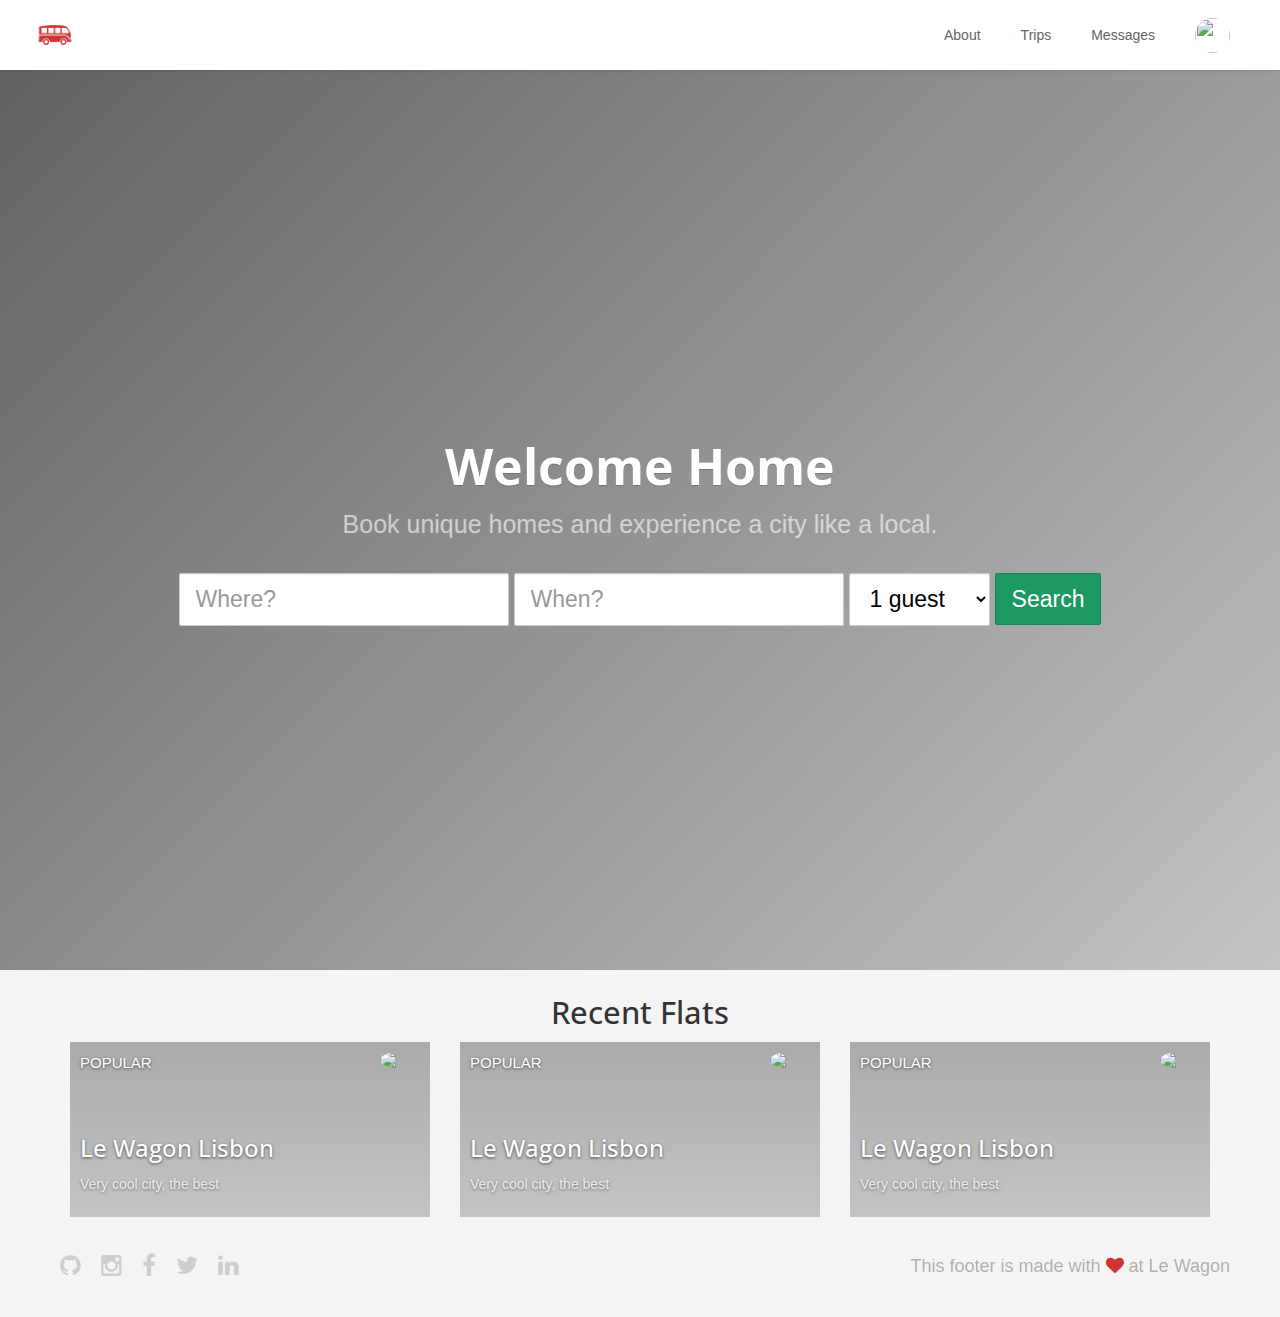
==== commit edfab9e9: "Automated commit at 2018-05-14 14:08:24 UTC by middleman-deploy 2.0.0-alpha" ====
--- a/index.html
+++ b/index.html
@@ -7,7 +7,7 @@
   content="width=device-width, initial-scale=1, shrink-to-fit=no">
   <!-- Use the title from a page's frontmatter if it has one -->
   <title>Le Wagon - Middleman</title>
-  <link href="stylesheets/application-acb8696b.css" rel="stylesheet" />
+  <link href="stylesheets/application-70d4006f.css" rel="stylesheet" />
   <script src="javascripts/application-93de88c9.js"></script>
   <link href="images/favicon-f15af148.png" rel="icon" type="image/png" />
 </head>
@@ -84,7 +84,7 @@
           <option value="">3 guests</option>
         </select>
       </div>
-      <input type="submit" value="Search" class="btn btn-primary btn-lg">
+      <input type="submit" value="Search" class="btn btn-success btn-lg">
     </form>
   </div>
 </div>
--- a/stylesheets/application-70d4006f.css
+++ b/stylesheets/application-70d4006f.css
@@ -0,0 +1,8 @@
+@import url("https://fonts.googleapis.com/css?family=Open+Sans:300,400,700|Roboto:300,400,700");/*!
+ * Bootstrap v3.3.7 (http://getbootstrap.com)
+ * Copyright 2011-2016 Twitter, Inc.
+ * Licensed under MIT (https://github.com/twbs/bootstrap/blob/master/LICENSE)
+ *//*! normalize.css v3.0.3 | MIT License | github.com/necolas/normalize.css */html{font-family:sans-serif;-ms-text-size-adjust:100%;-webkit-text-size-adjust:100%}body{margin:0}article,aside,details,figcaption,figure,footer,header,hgroup,main,menu,nav,section,summary{display:block}audio,canvas,progress,video{display:inline-block;vertical-align:baseline}audio:not([controls]){display:none;height:0}[hidden],template{display:none}a{background-color:transparent}a:active,a:hover{outline:0}abbr[title]{border-bottom:1px dotted}b,strong{font-weight:bold}dfn{font-style:italic}h1{font-size:2em;margin:0.67em 0}mark{background:#ff0;color:#000}small{font-size:80%}sub,sup{font-size:75%;line-height:0;position:relative;vertical-align:baseline}sup{top:-0.5em}sub{bottom:-0.25em}img{border:0}svg:not(:root){overflow:hidden}figure{margin:1em 40px}hr{-webkit-box-sizing:content-box;box-sizing:content-box;height:0}pre{overflow:auto}code,kbd,pre,samp{font-family:monospace, monospace;font-size:1em}button,input,optgroup,select,textarea{color:inherit;font:inherit;margin:0}button{overflow:visible}button,select{text-transform:none}button,html input[type="button"],input[type="reset"],input[type="submit"]{-webkit-appearance:button;cursor:pointer}button[disabled],html input[disabled]{cursor:default}button::-moz-focus-inner,input::-moz-focus-inner{border:0;padding:0}input{line-height:normal}input[type="checkbox"],input[type="radio"]{-webkit-box-sizing:border-box;box-sizing:border-box;padding:0}input[type="number"]::-webkit-inner-spin-button,input[type="number"]::-webkit-outer-spin-button{height:auto}input[type="search"]{-webkit-appearance:textfield;-webkit-box-sizing:content-box;box-sizing:content-box}input[type="search"]::-webkit-search-cancel-button,input[type="search"]::-webkit-search-decoration{-webkit-appearance:none}fieldset{border:1px solid #c0c0c0;margin:0 2px;padding:0.35em 0.625em 0.75em}legend{border:0;padding:0}textarea{overflow:auto}optgroup{font-weight:bold}table{border-collapse:collapse;border-spacing:0}td,th{padding:0}/*! Source: https://github.com/h5bp/html5-boilerplate/blob/master/src/css/main.css */@media print{*,*:before,*:after{background:transparent !important;color:#000 !important;-webkit-box-shadow:none !important;box-shadow:none !important;text-shadow:none !important}a,a:visited{text-decoration:underline}a[href]:after{content:" (" attr(href) ")"}abbr[title]:after{content:" (" attr(title) ")"}a[href^="#"]:after,a[href^="javascript:"]:after{content:""}pre,blockquote{border:1px solid #999;page-break-inside:avoid}thead{display:table-header-group}tr,img{page-break-inside:avoid}img{max-width:100% !important}p,h2,h3{orphans:3;widows:3}h2,h3{page-break-after:avoid}.navbar{display:none}.btn>.caret,.dropup>.btn>.caret{border-top-color:#000 !important}.label{border:1px solid #000}.table{border-collapse:collapse !important}.table td,.table th{background-color:#fff !important}.table-bordered th,.table-bordered td{border:1px solid #ddd !important}}@font-face{font-family:'Glyphicons Halflings';src:url("../assets/bootstrap/glyphicons-halflings-regular-86b6f62b.eot");src:url("../assets/bootstrap/glyphicons-halflings-regular-86b6f62b.eot?#iefix") format("embedded-opentype"),url("../assets/bootstrap/glyphicons-halflings-regular-ca35b697.woff2") format("woff2"),url("../assets/bootstrap/glyphicons-halflings-regular-278e49a8.woff") format("woff"),url("../assets/bootstrap/glyphicons-halflings-regular-44bc1850.ttf") format("truetype"),url("../assets/bootstrap/glyphicons-halflings-regular-de51a849.svg#glyphicons_halflingsregular") format("svg")}.glyphicon{position:relative;top:1px;display:inline-block;font-family:'Glyphicons Halflings';font-style:normal;font-weight:normal;line-height:1;-webkit-font-smoothing:antialiased;-moz-osx-font-smoothing:grayscale}.glyphicon-asterisk:before{content:"\002a"}.glyphicon-plus:before{content:"\002b"}.glyphicon-euro:before,.glyphicon-eur:before{content:"\20ac"}.glyphicon-minus:before{content:"\2212"}.glyphicon-cloud:before{content:"\2601"}.glyphicon-envelope:before{content:"\2709"}.glyphicon-pencil:before{content:"\270f"}.glyphicon-glass:before{content:"\e001"}.glyphicon-music:before{content:"\e002"}.glyphicon-search:before{content:"\e003"}.glyphicon-heart:before{content:"\e005"}.glyphicon-star:before{content:"\e006"}.glyphicon-star-empty:before{content:"\e007"}.glyphicon-user:before{content:"\e008"}.glyphicon-film:before{content:"\e009"}.glyphicon-th-large:before{content:"\e010"}.glyphicon-th:before{content:"\e011"}.glyphicon-th-list:before{content:"\e012"}.glyphicon-ok:before{content:"\e013"}.glyphicon-remove:before{content:"\e014"}.glyphicon-zoom-in:before{content:"\e015"}.glyphicon-zoom-out:before{content:"\e016"}.glyphicon-off:before{content:"\e017"}.glyphicon-signal:before{content:"\e018"}.glyphicon-cog:before{content:"\e019"}.glyphicon-trash:before{content:"\e020"}.glyphicon-home:before{content:"\e021"}.glyphicon-file:before{content:"\e022"}.glyphicon-time:before{content:"\e023"}.glyphicon-road:before{content:"\e024"}.glyphicon-download-alt:before{content:"\e025"}.glyphicon-download:before{content:"\e026"}.glyphicon-upload:before{content:"\e027"}.glyphicon-inbox:before{content:"\e028"}.glyphicon-play-circle:before{content:"\e029"}.glyphicon-repeat:before{content:"\e030"}.glyphicon-refresh:before{content:"\e031"}.glyphicon-list-alt:before{content:"\e032"}.glyphicon-lock:before{content:"\e033"}.glyphicon-flag:before{content:"\e034"}.glyphicon-headphones:before{content:"\e035"}.glyphicon-volume-off:before{content:"\e036"}.glyphicon-volume-down:before{content:"\e037"}.glyphicon-volume-up:before{content:"\e038"}.glyphicon-qrcode:before{content:"\e039"}.glyphicon-barcode:before{content:"\e040"}.glyphicon-tag:before{content:"\e041"}.glyphicon-tags:before{content:"\e042"}.glyphicon-book:before{content:"\e043"}.glyphicon-bookmark:before{content:"\e044"}.glyphicon-print:before{content:"\e045"}.glyphicon-camera:before{content:"\e046"}.glyphicon-font:before{content:"\e047"}.glyphicon-bold:before{content:"\e048"}.glyphicon-italic:before{content:"\e049"}.glyphicon-text-height:before{content:"\e050"}.glyphicon-text-width:before{content:"\e051"}.glyphicon-align-left:before{content:"\e052"}.glyphicon-align-center:before{content:"\e053"}.glyphicon-align-right:before{content:"\e054"}.glyphicon-align-justify:before{content:"\e055"}.glyphicon-list:before{content:"\e056"}.glyphicon-indent-left:before{content:"\e057"}.glyphicon-indent-right:before{content:"\e058"}.glyphicon-facetime-video:before{content:"\e059"}.glyphicon-picture:before{content:"\e060"}.glyphicon-map-marker:before{content:"\e062"}.glyphicon-adjust:before{content:"\e063"}.glyphicon-tint:before{content:"\e064"}.glyphicon-edit:before{content:"\e065"}.glyphicon-share:before{content:"\e066"}.glyphicon-check:before{content:"\e067"}.glyphicon-move:before{content:"\e068"}.glyphicon-step-backward:before{content:"\e069"}.glyphicon-fast-backward:before{content:"\e070"}.glyphicon-backward:before{content:"\e071"}.glyphicon-play:before{content:"\e072"}.glyphicon-pause:before{content:"\e073"}.glyphicon-stop:before{content:"\e074"}.glyphicon-forward:before{content:"\e075"}.glyphicon-fast-forward:before{content:"\e076"}.glyphicon-step-forward:before{content:"\e077"}.glyphicon-eject:before{content:"\e078"}.glyphicon-chevron-left:before{content:"\e079"}.glyphicon-chevron-right:before{content:"\e080"}.glyphicon-plus-sign:before{content:"\e081"}.glyphicon-minus-sign:before{content:"\e082"}.glyphicon-remove-sign:before{content:"\e083"}.glyphicon-ok-sign:before{content:"\e084"}.glyphicon-question-sign:before{content:"\e085"}.glyphicon-info-sign:before{content:"\e086"}.glyphicon-screenshot:before{content:"\e087"}.glyphicon-remove-circle:before{content:"\e088"}.glyphicon-ok-circle:before{content:"\e089"}.glyphicon-ban-circle:before{content:"\e090"}.glyphicon-arrow-left:before{content:"\e091"}.glyphicon-arrow-right:before{content:"\e092"}.glyphicon-arrow-up:before{content:"\e093"}.glyphicon-arrow-down:before{content:"\e094"}.glyphicon-share-alt:before{content:"\e095"}.glyphicon-resize-full:before{content:"\e096"}.glyphicon-resize-small:before{content:"\e097"}.glyphicon-exclamation-sign:before{content:"\e101"}.glyphicon-gift:before{content:"\e102"}.glyphicon-leaf:before{content:"\e103"}.glyphicon-fire:before{content:"\e104"}.glyphicon-eye-open:before{content:"\e105"}.glyphicon-eye-close:before{content:"\e106"}.glyphicon-warning-sign:before{content:"\e107"}.glyphicon-plane:before{content:"\e108"}.glyphicon-calendar:before{content:"\e109"}.glyphicon-random:before{content:"\e110"}.glyphicon-comment:before{content:"\e111"}.glyphicon-magnet:before{content:"\e112"}.glyphicon-chevron-up:before{content:"\e113"}.glyphicon-chevron-down:before{content:"\e114"}.glyphicon-retweet:before{content:"\e115"}.glyphicon-shopping-cart:before{content:"\e116"}.glyphicon-folder-close:before{content:"\e117"}.glyphicon-folder-open:before{content:"\e118"}.glyphicon-resize-vertical:before{content:"\e119"}.glyphicon-resize-horizontal:before{content:"\e120"}.glyphicon-hdd:before{content:"\e121"}.glyphicon-bullhorn:before{content:"\e122"}.glyphicon-bell:before{content:"\e123"}.glyphicon-certificate:before{content:"\e124"}.glyphicon-thumbs-up:before{content:"\e125"}.glyphicon-thumbs-down:before{content:"\e126"}.glyphicon-hand-right:before{content:"\e127"}.glyphicon-hand-left:before{content:"\e128"}.glyphicon-hand-up:before{content:"\e129"}.glyphicon-hand-down:before{content:"\e130"}.glyphicon-circle-arrow-right:before{content:"\e131"}.glyphicon-circle-arrow-left:before{content:"\e132"}.glyphicon-circle-arrow-up:before{content:"\e133"}.glyphicon-circle-arrow-down:before{content:"\e134"}.glyphicon-globe:before{content:"\e135"}.glyphicon-wrench:before{content:"\e136"}.glyphicon-tasks:before{content:"\e137"}.glyphicon-filter:before{content:"\e138"}.glyphicon-briefcase:before{content:"\e139"}.glyphicon-fullscreen:before{content:"\e140"}.glyphicon-dashboard:before{content:"\e141"}.glyphicon-paperclip:before{content:"\e142"}.glyphicon-heart-empty:before{content:"\e143"}.glyphicon-link:before{content:"\e144"}.glyphicon-phone:before{content:"\e145"}.glyphicon-pushpin:before{content:"\e146"}.glyphicon-usd:before{content:"\e148"}.glyphicon-gbp:before{content:"\e149"}.glyphicon-sort:before{content:"\e150"}.glyphicon-sort-by-alphabet:before{content:"\e151"}.glyphicon-sort-by-alphabet-alt:before{content:"\e152"}.glyphicon-sort-by-order:before{content:"\e153"}.glyphicon-sort-by-order-alt:before{content:"\e154"}.glyphicon-sort-by-attributes:before{content:"\e155"}.glyphicon-sort-by-attributes-alt:before{content:"\e156"}.glyphicon-unchecked:before{content:"\e157"}.glyphicon-expand:before{content:"\e158"}.glyphicon-collapse-down:before{content:"\e159"}.glyphicon-collapse-up:before{content:"\e160"}.glyphicon-log-in:before{content:"\e161"}.glyphicon-flash:before{content:"\e162"}.glyphicon-log-out:before{content:"\e163"}.glyphicon-new-window:before{content:"\e164"}.glyphicon-record:before{content:"\e165"}.glyphicon-save:before{content:"\e166"}.glyphicon-open:before{content:"\e167"}.glyphicon-saved:before{content:"\e168"}.glyphicon-import:before{content:"\e169"}.glyphicon-export:before{content:"\e170"}.glyphicon-send:before{content:"\e171"}.glyphicon-floppy-disk:before{content:"\e172"}.glyphicon-floppy-saved:before{content:"\e173"}.glyphicon-floppy-remove:before{content:"\e174"}.glyphicon-floppy-save:before{content:"\e175"}.glyphicon-floppy-open:before{content:"\e176"}.glyphicon-credit-card:before{content:"\e177"}.glyphicon-transfer:before{content:"\e178"}.glyphicon-cutlery:before{content:"\e179"}.glyphicon-header:before{content:"\e180"}.glyphicon-compressed:before{content:"\e181"}.glyphicon-earphone:before{content:"\e182"}.glyphicon-phone-alt:before{content:"\e183"}.glyphicon-tower:before{content:"\e184"}.glyphicon-stats:before{content:"\e185"}.glyphicon-sd-video:before{content:"\e186"}.glyphicon-hd-video:before{content:"\e187"}.glyphicon-subtitles:before{content:"\e188"}.glyphicon-sound-stereo:before{content:"\e189"}.glyphicon-sound-dolby:before{content:"\e190"}.glyphicon-sound-5-1:before{content:"\e191"}.glyphicon-sound-6-1:before{content:"\e192"}.glyphicon-sound-7-1:before{content:"\e193"}.glyphicon-copyright-mark:before{content:"\e194"}.glyphicon-registration-mark:before{content:"\e195"}.glyphicon-cloud-download:before{content:"\e197"}.glyphicon-cloud-upload:before{content:"\e198"}.glyphicon-tree-conifer:before{content:"\e199"}.glyphicon-tree-deciduous:before{content:"\e200"}.glyphicon-cd:before{content:"\e201"}.glyphicon-save-file:before{content:"\e202"}.glyphicon-open-file:before{content:"\e203"}.glyphicon-level-up:before{content:"\e204"}.glyphicon-copy:before{content:"\e205"}.glyphicon-paste:before{content:"\e206"}.glyphicon-alert:before{content:"\e209"}.glyphicon-equalizer:before{content:"\e210"}.glyphicon-king:before{content:"\e211"}.glyphicon-queen:before{content:"\e212"}.glyphicon-pawn:before{content:"\e213"}.glyphicon-bishop:before{content:"\e214"}.glyphicon-knight:before{content:"\e215"}.glyphicon-baby-formula:before{content:"\e216"}.glyphicon-tent:before{content:"\26fa"}.glyphicon-blackboard:before{content:"\e218"}.glyphicon-bed:before{content:"\e219"}.glyphicon-apple:before{content:"\f8ff"}.glyphicon-erase:before{content:"\e221"}.glyphicon-hourglass:before{content:"\231b"}.glyphicon-lamp:before{content:"\e223"}.glyphicon-duplicate:before{content:"\e224"}.glyphicon-piggy-bank:before{content:"\e225"}.glyphicon-scissors:before{content:"\e226"}.glyphicon-bitcoin:before{content:"\e227"}.glyphicon-btc:before{content:"\e227"}.glyphicon-xbt:before{content:"\e227"}.glyphicon-yen:before{content:"\00a5"}.glyphicon-jpy:before{content:"\00a5"}.glyphicon-ruble:before{content:"\20bd"}.glyphicon-rub:before{content:"\20bd"}.glyphicon-scale:before{content:"\e230"}.glyphicon-ice-lolly:before{content:"\e231"}.glyphicon-ice-lolly-tasted:before{content:"\e232"}.glyphicon-education:before{content:"\e233"}.glyphicon-option-horizontal:before{content:"\e234"}.glyphicon-option-vertical:before{content:"\e235"}.glyphicon-menu-hamburger:before{content:"\e236"}.glyphicon-modal-window:before{content:"\e237"}.glyphicon-oil:before{content:"\e238"}.glyphicon-grain:before{content:"\e239"}.glyphicon-sunglasses:before{content:"\e240"}.glyphicon-text-size:before{content:"\e241"}.glyphicon-text-color:before{content:"\e242"}.glyphicon-text-background:before{content:"\e243"}.glyphicon-object-align-top:before{content:"\e244"}.glyphicon-object-align-bottom:before{content:"\e245"}.glyphicon-object-align-horizontal:before{content:"\e246"}.glyphicon-object-align-left:before{content:"\e247"}.glyphicon-object-align-vertical:before{content:"\e248"}.glyphicon-object-align-right:before{content:"\e249"}.glyphicon-triangle-right:before{content:"\e250"}.glyphicon-triangle-left:before{content:"\e251"}.glyphicon-triangle-bottom:before{content:"\e252"}.glyphicon-triangle-top:before{content:"\e253"}.glyphicon-console:before{content:"\e254"}.glyphicon-superscript:before{content:"\e255"}.glyphicon-subscript:before{content:"\e256"}.glyphicon-menu-left:before{content:"\e257"}.glyphicon-menu-right:before{content:"\e258"}.glyphicon-menu-down:before{content:"\e259"}.glyphicon-menu-up:before{content:"\e260"}*{-webkit-box-sizing:border-box;box-sizing:border-box}*:before,*:after{-webkit-box-sizing:border-box;box-sizing:border-box}html{font-size:10px;-webkit-tap-highlight-color:transparent}body{font-family:"Roboto", "Helvetica" "sans-serif";font-size:18px;line-height:1.42857143;color:#333333;background-color:#F4F4F4}input,button,select,textarea{font-family:inherit;font-size:inherit;line-height:inherit}a{color:#469AE0;text-decoration:none}a:hover,a:focus{color:#1f74ba;text-decoration:underline}a:focus{outline:5px auto -webkit-focus-ring-color;outline-offset:-2px}figure{margin:0}img{vertical-align:middle}.img-responsive{display:block;max-width:100%;height:auto}.img-rounded{border-radius:2px}.img-thumbnail{padding:4px;line-height:1.42857143;background-color:#F4F4F4;border:1px solid #ddd;border-radius:2px;-webkit-transition:all 0.2s ease-in-out;transition:all 0.2s ease-in-out;display:inline-block;max-width:100%;height:auto}.img-circle{border-radius:50%}hr{margin-top:25px;margin-bottom:25px;border:0;border-top:1px solid #eeeeee}.sr-only{position:absolute;width:1px;height:1px;margin:-1px;padding:0;overflow:hidden;clip:rect(0, 0, 0, 0);border:0}.sr-only-focusable:active,.sr-only-focusable:focus{position:static;width:auto;height:auto;margin:0;overflow:visible;clip:auto}[role="button"]{cursor:pointer}h1,h2,h3,h4,h5,h6,.h1,.h2,.h3,.h4,.h5,.h6{font-family:"Open Sans", "Helvetica", "sans-serif";font-weight:500;line-height:1.1;color:inherit}h1 small,h1 .small,h2 small,h2 .small,h3 small,h3 .small,h4 small,h4 .small,h5 small,h5 .small,h6 small,h6 .small,.h1 small,.h1 .small,.h2 small,.h2 .small,.h3 small,.h3 .small,.h4 small,.h4 .small,.h5 small,.h5 .small,.h6 small,.h6 .small{font-weight:normal;line-height:1;color:#777777}h1,.h1,h2,.h2,h3,.h3{margin-top:25px;margin-bottom:12.5px}h1 small,h1 .small,.h1 small,.h1 .small,h2 small,h2 .small,.h2 small,.h2 .small,h3 small,h3 .small,.h3 small,.h3 .small{font-size:65%}h4,.h4,h5,.h5,h6,.h6{margin-top:12.5px;margin-bottom:12.5px}h4 small,h4 .small,.h4 small,.h4 .small,h5 small,h5 .small,.h5 small,.h5 .small,h6 small,h6 .small,.h6 small,.h6 .small{font-size:75%}h1,.h1{font-size:46px}h2,.h2{font-size:38px}h3,.h3{font-size:31px}h4,.h4{font-size:23px}h5,.h5{font-size:18px}h6,.h6{font-size:16px}p{margin:0 0 12.5px}.lead{margin-bottom:25px;font-size:20px;font-weight:300;line-height:1.4}@media (min-width: 768px){.lead{font-size:27px}}small,.small{font-size:88%}mark,.mark{background-color:#fcf8e3;padding:.2em}.text-left{text-align:left}.text-right{text-align:right}.text-center{text-align:center}.text-justify{text-align:justify}.text-nowrap{white-space:nowrap}.text-lowercase{text-transform:lowercase}.text-uppercase,.initialism{text-transform:uppercase}.text-capitalize{text-transform:capitalize}.text-muted{color:#777777}.text-primary{color:#469AE0}a.text-primary:hover,a.text-primary:focus{color:#2381d0}.text-success{color:#3c763d}a.text-success:hover,a.text-success:focus{color:#2b542c}.text-info{color:#31708f}a.text-info:hover,a.text-info:focus{color:#245269}.text-warning{color:#8a6d3b}a.text-warning:hover,a.text-warning:focus{color:#66512c}.text-danger{color:#a94442}a.text-danger:hover,a.text-danger:focus{color:#843534}.bg-primary{color:#fff}.bg-primary{background-color:#469AE0}a.bg-primary:hover,a.bg-primary:focus{background-color:#2381d0}.bg-success{background-color:#dff0d8}a.bg-success:hover,a.bg-success:focus{background-color:#c1e2b3}.bg-info{background-color:#d9edf7}a.bg-info:hover,a.bg-info:focus{background-color:#afd9ee}.bg-warning{background-color:#fcf8e3}a.bg-warning:hover,a.bg-warning:focus{background-color:#f7ecb5}.bg-danger{background-color:#f2dede}a.bg-danger:hover,a.bg-danger:focus{background-color:#e4b9b9}.page-header{padding-bottom:11.5px;margin:50px 0 25px;border-bottom:1px solid #eeeeee}ul,ol{margin-top:0;margin-bottom:12.5px}ul ul,ul ol,ol ul,ol ol{margin-bottom:0}.list-unstyled{padding-left:0;list-style:none}.list-inline{padding-left:0;list-style:none;margin-left:-5px}.list-inline>li{display:inline-block;padding-left:5px;padding-right:5px}dl{margin-top:0;margin-bottom:25px}dt,dd{line-height:1.42857143}dt{font-weight:bold}dd{margin-left:0}.dl-horizontal dd:before,.dl-horizontal dd:after{content:" ";display:table}.dl-horizontal dd:after{clear:both}@media (min-width: 768px){.dl-horizontal dt{float:left;width:160px;clear:left;text-align:right;overflow:hidden;text-overflow:ellipsis;white-space:nowrap}.dl-horizontal dd{margin-left:180px}}abbr[title],abbr[data-original-title]{cursor:help;border-bottom:1px dotted #777777}.initialism{font-size:90%}blockquote{padding:12.5px 25px;margin:0 0 25px;font-size:22.5px;border-left:5px solid #eeeeee}blockquote p:last-child,blockquote ul:last-child,blockquote ol:last-child{margin-bottom:0}blockquote footer,blockquote small,blockquote .small{display:block;font-size:80%;line-height:1.42857143;color:#777777}blockquote footer:before,blockquote small:before,blockquote .small:before{content:'\2014 \00A0'}.blockquote-reverse,blockquote.pull-right{padding-right:15px;padding-left:0;border-right:5px solid #eeeeee;border-left:0;text-align:right}.blockquote-reverse footer:before,.blockquote-reverse small:before,.blockquote-reverse .small:before,blockquote.pull-right footer:before,blockquote.pull-right small:before,blockquote.pull-right .small:before{content:''}.blockquote-reverse footer:after,.blockquote-reverse small:after,.blockquote-reverse .small:after,blockquote.pull-right footer:after,blockquote.pull-right small:after,blockquote.pull-right .small:after{content:'\00A0 \2014'}address{margin-bottom:25px;font-style:normal;line-height:1.42857143}code,kbd,pre,samp{font-family:Menlo, Monaco, Consolas, "Courier New", monospace}code{padding:2px 4px;font-size:90%;color:#c7254e;background-color:#f9f2f4;border-radius:2px}kbd{padding:2px 4px;font-size:90%;color:#fff;background-color:#333;border-radius:2px;-webkit-box-shadow:inset 0 -1px 0 rgba(0,0,0,0.25);box-shadow:inset 0 -1px 0 rgba(0,0,0,0.25)}kbd kbd{padding:0;font-size:100%;font-weight:bold;-webkit-box-shadow:none;box-shadow:none}pre{display:block;padding:12px;margin:0 0 12.5px;font-size:17px;line-height:1.42857143;word-break:break-all;word-wrap:break-word;color:#333333;background-color:#f5f5f5;border:1px solid #ccc;border-radius:2px}pre code{padding:0;font-size:inherit;color:inherit;white-space:pre-wrap;background-color:transparent;border-radius:0}.pre-scrollable{max-height:340px;overflow-y:scroll}.container{margin-right:auto;margin-left:auto;padding-left:15px;padding-right:15px}.container:before,.container:after{content:" ";display:table}.container:after{clear:both}@media (min-width: 768px){.container{width:750px}}@media (min-width: 992px){.container{width:970px}}@media (min-width: 1200px){.container{width:1170px}}.container-fluid{margin-right:auto;margin-left:auto;padding-left:15px;padding-right:15px}.container-fluid:before,.container-fluid:after{content:" ";display:table}.container-fluid:after{clear:both}.row{margin-left:-15px;margin-right:-15px}.row:before,.row:after{content:" ";display:table}.row:after{clear:both}.col-xs-1,.col-sm-1,.col-md-1,.col-lg-1,.col-xs-2,.col-sm-2,.col-md-2,.col-lg-2,.col-xs-3,.col-sm-3,.col-md-3,.col-lg-3,.col-xs-4,.col-sm-4,.col-md-4,.col-lg-4,.col-xs-5,.col-sm-5,.col-md-5,.col-lg-5,.col-xs-6,.col-sm-6,.col-md-6,.col-lg-6,.col-xs-7,.col-sm-7,.col-md-7,.col-lg-7,.col-xs-8,.col-sm-8,.col-md-8,.col-lg-8,.col-xs-9,.col-sm-9,.col-md-9,.col-lg-9,.col-xs-10,.col-sm-10,.col-md-10,.col-lg-10,.col-xs-11,.col-sm-11,.col-md-11,.col-lg-11,.col-xs-12,.col-sm-12,.col-md-12,.col-lg-12{position:relative;min-height:1px;padding-left:15px;padding-right:15px}.col-xs-1,.col-xs-2,.col-xs-3,.col-xs-4,.col-xs-5,.col-xs-6,.col-xs-7,.col-xs-8,.col-xs-9,.col-xs-10,.col-xs-11,.col-xs-12{float:left}.col-xs-1{width:8.33333333%}.col-xs-2{width:16.66666667%}.col-xs-3{width:25%}.col-xs-4{width:33.33333333%}.col-xs-5{width:41.66666667%}.col-xs-6{width:50%}.col-xs-7{width:58.33333333%}.col-xs-8{width:66.66666667%}.col-xs-9{width:75%}.col-xs-10{width:83.33333333%}.col-xs-11{width:91.66666667%}.col-xs-12{width:100%}.col-xs-pull-0{right:auto}.col-xs-pull-1{right:8.33333333%}.col-xs-pull-2{right:16.66666667%}.col-xs-pull-3{right:25%}.col-xs-pull-4{right:33.33333333%}.col-xs-pull-5{right:41.66666667%}.col-xs-pull-6{right:50%}.col-xs-pull-7{right:58.33333333%}.col-xs-pull-8{right:66.66666667%}.col-xs-pull-9{right:75%}.col-xs-pull-10{right:83.33333333%}.col-xs-pull-11{right:91.66666667%}.col-xs-pull-12{right:100%}.col-xs-push-0{left:auto}.col-xs-push-1{left:8.33333333%}.col-xs-push-2{left:16.66666667%}.col-xs-push-3{left:25%}.col-xs-push-4{left:33.33333333%}.col-xs-push-5{left:41.66666667%}.col-xs-push-6{left:50%}.col-xs-push-7{left:58.33333333%}.col-xs-push-8{left:66.66666667%}.col-xs-push-9{left:75%}.col-xs-push-10{left:83.33333333%}.col-xs-push-11{left:91.66666667%}.col-xs-push-12{left:100%}.col-xs-offset-0{margin-left:0%}.col-xs-offset-1{margin-left:8.33333333%}.col-xs-offset-2{margin-left:16.66666667%}.col-xs-offset-3{margin-left:25%}.col-xs-offset-4{margin-left:33.33333333%}.col-xs-offset-5{margin-left:41.66666667%}.col-xs-offset-6{margin-left:50%}.col-xs-offset-7{margin-left:58.33333333%}.col-xs-offset-8{margin-left:66.66666667%}.col-xs-offset-9{margin-left:75%}.col-xs-offset-10{margin-left:83.33333333%}.col-xs-offset-11{margin-left:91.66666667%}.col-xs-offset-12{margin-left:100%}@media (min-width: 768px){.col-sm-1,.col-sm-2,.col-sm-3,.col-sm-4,.col-sm-5,.col-sm-6,.col-sm-7,.col-sm-8,.col-sm-9,.col-sm-10,.col-sm-11,.col-sm-12{float:left}.col-sm-1{width:8.33333333%}.col-sm-2{width:16.66666667%}.col-sm-3{width:25%}.col-sm-4{width:33.33333333%}.col-sm-5{width:41.66666667%}.col-sm-6{width:50%}.col-sm-7{width:58.33333333%}.col-sm-8{width:66.66666667%}.col-sm-9{width:75%}.col-sm-10{width:83.33333333%}.col-sm-11{width:91.66666667%}.col-sm-12{width:100%}.col-sm-pull-0{right:auto}.col-sm-pull-1{right:8.33333333%}.col-sm-pull-2{right:16.66666667%}.col-sm-pull-3{right:25%}.col-sm-pull-4{right:33.33333333%}.col-sm-pull-5{right:41.66666667%}.col-sm-pull-6{right:50%}.col-sm-pull-7{right:58.33333333%}.col-sm-pull-8{right:66.66666667%}.col-sm-pull-9{right:75%}.col-sm-pull-10{right:83.33333333%}.col-sm-pull-11{right:91.66666667%}.col-sm-pull-12{right:100%}.col-sm-push-0{left:auto}.col-sm-push-1{left:8.33333333%}.col-sm-push-2{left:16.66666667%}.col-sm-push-3{left:25%}.col-sm-push-4{left:33.33333333%}.col-sm-push-5{left:41.66666667%}.col-sm-push-6{left:50%}.col-sm-push-7{left:58.33333333%}.col-sm-push-8{left:66.66666667%}.col-sm-push-9{left:75%}.col-sm-push-10{left:83.33333333%}.col-sm-push-11{left:91.66666667%}.col-sm-push-12{left:100%}.col-sm-offset-0{margin-left:0%}.col-sm-offset-1{margin-left:8.33333333%}.col-sm-offset-2{margin-left:16.66666667%}.col-sm-offset-3{margin-left:25%}.col-sm-offset-4{margin-left:33.33333333%}.col-sm-offset-5{margin-left:41.66666667%}.col-sm-offset-6{margin-left:50%}.col-sm-offset-7{margin-left:58.33333333%}.col-sm-offset-8{margin-left:66.66666667%}.col-sm-offset-9{margin-left:75%}.col-sm-offset-10{margin-left:83.33333333%}.col-sm-offset-11{margin-left:91.66666667%}.col-sm-offset-12{margin-left:100%}}@media (min-width: 992px){.col-md-1,.col-md-2,.col-md-3,.col-md-4,.col-md-5,.col-md-6,.col-md-7,.col-md-8,.col-md-9,.col-md-10,.col-md-11,.col-md-12{float:left}.col-md-1{width:8.33333333%}.col-md-2{width:16.66666667%}.col-md-3{width:25%}.col-md-4{width:33.33333333%}.col-md-5{width:41.66666667%}.col-md-6{width:50%}.col-md-7{width:58.33333333%}.col-md-8{width:66.66666667%}.col-md-9{width:75%}.col-md-10{width:83.33333333%}.col-md-11{width:91.66666667%}.col-md-12{width:100%}.col-md-pull-0{right:auto}.col-md-pull-1{right:8.33333333%}.col-md-pull-2{right:16.66666667%}.col-md-pull-3{right:25%}.col-md-pull-4{right:33.33333333%}.col-md-pull-5{right:41.66666667%}.col-md-pull-6{right:50%}.col-md-pull-7{right:58.33333333%}.col-md-pull-8{right:66.66666667%}.col-md-pull-9{right:75%}.col-md-pull-10{right:83.33333333%}.col-md-pull-11{right:91.66666667%}.col-md-pull-12{right:100%}.col-md-push-0{left:auto}.col-md-push-1{left:8.33333333%}.col-md-push-2{left:16.66666667%}.col-md-push-3{left:25%}.col-md-push-4{left:33.33333333%}.col-md-push-5{left:41.66666667%}.col-md-push-6{left:50%}.col-md-push-7{left:58.33333333%}.col-md-push-8{left:66.66666667%}.col-md-push-9{left:75%}.col-md-push-10{left:83.33333333%}.col-md-push-11{left:91.66666667%}.col-md-push-12{left:100%}.col-md-offset-0{margin-left:0%}.col-md-offset-1{margin-left:8.33333333%}.col-md-offset-2{margin-left:16.66666667%}.col-md-offset-3{margin-left:25%}.col-md-offset-4{margin-left:33.33333333%}.col-md-offset-5{margin-left:41.66666667%}.col-md-offset-6{margin-left:50%}.col-md-offset-7{margin-left:58.33333333%}.col-md-offset-8{margin-left:66.66666667%}.col-md-offset-9{margin-left:75%}.col-md-offset-10{margin-left:83.33333333%}.col-md-offset-11{margin-left:91.66666667%}.col-md-offset-12{margin-left:100%}}@media (min-width: 1200px){.col-lg-1,.col-lg-2,.col-lg-3,.col-lg-4,.col-lg-5,.col-lg-6,.col-lg-7,.col-lg-8,.col-lg-9,.col-lg-10,.col-lg-11,.col-lg-12{float:left}.col-lg-1{width:8.33333333%}.col-lg-2{width:16.66666667%}.col-lg-3{width:25%}.col-lg-4{width:33.33333333%}.col-lg-5{width:41.66666667%}.col-lg-6{width:50%}.col-lg-7{width:58.33333333%}.col-lg-8{width:66.66666667%}.col-lg-9{width:75%}.col-lg-10{width:83.33333333%}.col-lg-11{width:91.66666667%}.col-lg-12{width:100%}.col-lg-pull-0{right:auto}.col-lg-pull-1{right:8.33333333%}.col-lg-pull-2{right:16.66666667%}.col-lg-pull-3{right:25%}.col-lg-pull-4{right:33.33333333%}.col-lg-pull-5{right:41.66666667%}.col-lg-pull-6{right:50%}.col-lg-pull-7{right:58.33333333%}.col-lg-pull-8{right:66.66666667%}.col-lg-pull-9{right:75%}.col-lg-pull-10{right:83.33333333%}.col-lg-pull-11{right:91.66666667%}.col-lg-pull-12{right:100%}.col-lg-push-0{left:auto}.col-lg-push-1{left:8.33333333%}.col-lg-push-2{left:16.66666667%}.col-lg-push-3{left:25%}.col-lg-push-4{left:33.33333333%}.col-lg-push-5{left:41.66666667%}.col-lg-push-6{left:50%}.col-lg-push-7{left:58.33333333%}.col-lg-push-8{left:66.66666667%}.col-lg-push-9{left:75%}.col-lg-push-10{left:83.33333333%}.col-lg-push-11{left:91.66666667%}.col-lg-push-12{left:100%}.col-lg-offset-0{margin-left:0%}.col-lg-offset-1{margin-left:8.33333333%}.col-lg-offset-2{margin-left:16.66666667%}.col-lg-offset-3{margin-left:25%}.col-lg-offset-4{margin-left:33.33333333%}.col-lg-offset-5{margin-left:41.66666667%}.col-lg-offset-6{margin-left:50%}.col-lg-offset-7{margin-left:58.33333333%}.col-lg-offset-8{margin-left:66.66666667%}.col-lg-offset-9{margin-left:75%}.col-lg-offset-10{margin-left:83.33333333%}.col-lg-offset-11{margin-left:91.66666667%}.col-lg-offset-12{margin-left:100%}}table{background-color:transparent}caption{padding-top:8px;padding-bottom:8px;color:#777777;text-align:left}th{text-align:left}.table{width:100%;max-width:100%;margin-bottom:25px}.table>thead>tr>th,.table>thead>tr>td,.table>tbody>tr>th,.table>tbody>tr>td,.table>tfoot>tr>th,.table>tfoot>tr>td{padding:8px;line-height:1.42857143;vertical-align:top;border-top:1px solid #ddd}.table>thead>tr>th{vertical-align:bottom;border-bottom:2px solid #ddd}.table>caption+thead>tr:first-child>th,.table>caption+thead>tr:first-child>td,.table>colgroup+thead>tr:first-child>th,.table>colgroup+thead>tr:first-child>td,.table>thead:first-child>tr:first-child>th,.table>thead:first-child>tr:first-child>td{border-top:0}.table>tbody+tbody{border-top:2px solid #ddd}.table .table{background-color:#F4F4F4}.table-condensed>thead>tr>th,.table-condensed>thead>tr>td,.table-condensed>tbody>tr>th,.table-condensed>tbody>tr>td,.table-condensed>tfoot>tr>th,.table-condensed>tfoot>tr>td{padding:5px}.table-bordered{border:1px solid #ddd}.table-bordered>thead>tr>th,.table-bordered>thead>tr>td,.table-bordered>tbody>tr>th,.table-bordered>tbody>tr>td,.table-bordered>tfoot>tr>th,.table-bordered>tfoot>tr>td{border:1px solid #ddd}.table-bordered>thead>tr>th,.table-bordered>thead>tr>td{border-bottom-width:2px}.table-striped>tbody>tr:nth-of-type(odd){background-color:#f9f9f9}.table-hover>tbody>tr:hover{background-color:#f5f5f5}table col[class*="col-"]{position:static;float:none;display:table-column}table td[class*="col-"],table th[class*="col-"]{position:static;float:none;display:table-cell}.table>thead>tr>td.active,.table>thead>tr>th.active,.table>thead>tr.active>td,.table>thead>tr.active>th,.table>tbody>tr>td.active,.table>tbody>tr>th.active,.table>tbody>tr.active>td,.table>tbody>tr.active>th,.table>tfoot>tr>td.active,.table>tfoot>tr>th.active,.table>tfoot>tr.active>td,.table>tfoot>tr.active>th{background-color:#f5f5f5}.table-hover>tbody>tr>td.active:hover,.table-hover>tbody>tr>th.active:hover,.table-hover>tbody>tr.active:hover>td,.table-hover>tbody>tr:hover>.active,.table-hover>tbody>tr.active:hover>th{background-color:#e8e8e8}.table>thead>tr>td.success,.table>thead>tr>th.success,.table>thead>tr.success>td,.table>thead>tr.success>th,.table>tbody>tr>td.success,.table>tbody>tr>th.success,.table>tbody>tr.success>td,.table>tbody>tr.success>th,.table>tfoot>tr>td.success,.table>tfoot>tr>th.success,.table>tfoot>tr.success>td,.table>tfoot>tr.success>th{background-color:#dff0d8}.table-hover>tbody>tr>td.success:hover,.table-hover>tbody>tr>th.success:hover,.table-hover>tbody>tr.success:hover>td,.table-hover>tbody>tr:hover>.success,.table-hover>tbody>tr.success:hover>th{background-color:#d0e9c6}.table>thead>tr>td.info,.table>thead>tr>th.info,.table>thead>tr.info>td,.table>thead>tr.info>th,.table>tbody>tr>td.info,.table>tbody>tr>th.info,.table>tbody>tr.info>td,.table>tbody>tr.info>th,.table>tfoot>tr>td.info,.table>tfoot>tr>th.info,.table>tfoot>tr.info>td,.table>tfoot>tr.info>th{background-color:#d9edf7}.table-hover>tbody>tr>td.info:hover,.table-hover>tbody>tr>th.info:hover,.table-hover>tbody>tr.info:hover>td,.table-hover>tbody>tr:hover>.info,.table-hover>tbody>tr.info:hover>th{background-color:#c4e3f3}.table>thead>tr>td.warning,.table>thead>tr>th.warning,.table>thead>tr.warning>td,.table>thead>tr.warning>th,.table>tbody>tr>td.warning,.table>tbody>tr>th.warning,.table>tbody>tr.warning>td,.table>tbody>tr.warning>th,.table>tfoot>tr>td.warning,.table>tfoot>tr>th.warning,.table>tfoot>tr.warning>td,.table>tfoot>tr.warning>th{background-color:#fcf8e3}.table-hover>tbody>tr>td.warning:hover,.table-hover>tbody>tr>th.warning:hover,.table-hover>tbody>tr.warning:hover>td,.table-hover>tbody>tr:hover>.warning,.table-hover>tbody>tr.warning:hover>th{background-color:#faf2cc}.table>thead>tr>td.danger,.table>thead>tr>th.danger,.table>thead>tr.danger>td,.table>thead>tr.danger>th,.table>tbody>tr>td.danger,.table>tbody>tr>th.danger,.table>tbody>tr.danger>td,.table>tbody>tr.danger>th,.table>tfoot>tr>td.danger,.table>tfoot>tr>th.danger,.table>tfoot>tr.danger>td,.table>tfoot>tr.danger>th{background-color:#f2dede}.table-hover>tbody>tr>td.danger:hover,.table-hover>tbody>tr>th.danger:hover,.table-hover>tbody>tr.danger:hover>td,.table-hover>tbody>tr:hover>.danger,.table-hover>tbody>tr.danger:hover>th{background-color:#ebcccc}.table-responsive{overflow-x:auto;min-height:0.01%}@media screen and (max-width: 767px){.table-responsive{width:100%;margin-bottom:18.75px;overflow-y:hidden;-ms-overflow-style:-ms-autohiding-scrollbar;border:1px solid #ddd}.table-responsive>.table{margin-bottom:0}.table-responsive>.table>thead>tr>th,.table-responsive>.table>thead>tr>td,.table-responsive>.table>tbody>tr>th,.table-responsive>.table>tbody>tr>td,.table-responsive>.table>tfoot>tr>th,.table-responsive>.table>tfoot>tr>td{white-space:nowrap}.table-responsive>.table-bordered{border:0}.table-responsive>.table-bordered>thead>tr>th:first-child,.table-responsive>.table-bordered>thead>tr>td:first-child,.table-responsive>.table-bordered>tbody>tr>th:first-child,.table-responsive>.table-bordered>tbody>tr>td:first-child,.table-responsive>.table-bordered>tfoot>tr>th:first-child,.table-responsive>.table-bordered>tfoot>tr>td:first-child{border-left:0}.table-responsive>.table-bordered>thead>tr>th:last-child,.table-responsive>.table-bordered>thead>tr>td:last-child,.table-responsive>.table-bordered>tbody>tr>th:last-child,.table-responsive>.table-bordered>tbody>tr>td:last-child,.table-responsive>.table-bordered>tfoot>tr>th:last-child,.table-responsive>.table-bordered>tfoot>tr>td:last-child{border-right:0}.table-responsive>.table-bordered>tbody>tr:last-child>th,.table-responsive>.table-bordered>tbody>tr:last-child>td,.table-responsive>.table-bordered>tfoot>tr:last-child>th,.table-responsive>.table-bordered>tfoot>tr:last-child>td{border-bottom:0}}fieldset{padding:0;margin:0;border:0;min-width:0}legend{display:block;width:100%;padding:0;margin-bottom:25px;font-size:27px;line-height:inherit;color:#333333;border:0;border-bottom:1px solid #e5e5e5}label{display:inline-block;max-width:100%;margin-bottom:5px;font-weight:bold}input[type="search"]{-webkit-box-sizing:border-box;box-sizing:border-box}input[type="radio"],input[type="checkbox"]{margin:4px 0 0;margin-top:1px \9;line-height:normal}input[type="file"]{display:block}input[type="range"]{display:block;width:100%}select[multiple],select[size]{height:auto}input[type="file"]:focus,input[type="radio"]:focus,input[type="checkbox"]:focus{outline:5px auto -webkit-focus-ring-color;outline-offset:-2px}output{display:block;padding-top:7px;font-size:18px;line-height:1.42857143;color:#000000}.form-control{display:block;width:100%;height:39px;padding:6px 12px;font-size:18px;line-height:1.42857143;color:#000000;background-color:#fff;background-image:none;border:1px solid #ccc;border-radius:2px;-webkit-box-shadow:inset 0 1px 1px rgba(0,0,0,0.075);box-shadow:inset 0 1px 1px rgba(0,0,0,0.075);-webkit-transition:border-color ease-in-out 0.15s, box-shadow ease-in-out 0.15s;-webkit-transition:border-color ease-in-out 0.15s, -webkit-box-shadow ease-in-out 0.15s;transition:border-color ease-in-out 0.15s, -webkit-box-shadow ease-in-out 0.15s;transition:border-color ease-in-out 0.15s, box-shadow ease-in-out 0.15s;transition:border-color ease-in-out 0.15s, box-shadow ease-in-out 0.15s, -webkit-box-shadow ease-in-out 0.15s}.form-control:focus{border-color:#66afe9;outline:0;-webkit-box-shadow:inset 0 1px 1px rgba(0,0,0,0.075),0 0 8px rgba(102,175,233,0.6);box-shadow:inset 0 1px 1px rgba(0,0,0,0.075),0 0 8px rgba(102,175,233,0.6)}.form-control::-moz-placeholder{color:#999;opacity:1}.form-control:-ms-input-placeholder{color:#999}.form-control::-webkit-input-placeholder{color:#999}.form-control::-ms-expand{border:0;background-color:transparent}.form-control[disabled],.form-control[readonly],fieldset[disabled] .form-control{background-color:#eeeeee;opacity:1}.form-control[disabled],fieldset[disabled] .form-control{cursor:not-allowed}textarea.form-control{height:auto}input[type="search"]{-webkit-appearance:none}@media screen and (-webkit-min-device-pixel-ratio: 0){input[type="date"].form-control,input[type="time"].form-control,input[type="datetime-local"].form-control,input[type="month"].form-control{line-height:39px}input[type="date"].input-sm,.input-group-sm>input[type="date"].form-control,.input-group-sm>input[type="date"].input-group-addon,.input-group-sm>.input-group-btn>input[type="date"].btn,.input-group-sm input[type="date"],input[type="time"].input-sm,.input-group-sm>input[type="time"].form-control,.input-group-sm>input[type="time"].input-group-addon,.input-group-sm>.input-group-btn>input[type="time"].btn,.input-group-sm input[type="time"],input[type="datetime-local"].input-sm,.input-group-sm>input[type="datetime-local"].form-control,.input-group-sm>input[type="datetime-local"].input-group-addon,.input-group-sm>.input-group-btn>input[type="datetime-local"].btn,.input-group-sm input[type="datetime-local"],input[type="month"].input-sm,.input-group-sm>input[type="month"].form-control,.input-group-sm>input[type="month"].input-group-addon,.input-group-sm>.input-group-btn>input[type="month"].btn,.input-group-sm input[type="month"]{line-height:36px}input[type="date"].input-lg,.input-group-lg>input[type="date"].form-control,.input-group-lg>input[type="date"].input-group-addon,.input-group-lg>.input-group-btn>input[type="date"].btn,.input-group-lg input[type="date"],input[type="time"].input-lg,.input-group-lg>input[type="time"].form-control,.input-group-lg>input[type="time"].input-group-addon,.input-group-lg>.input-group-btn>input[type="time"].btn,.input-group-lg input[type="time"],input[type="datetime-local"].input-lg,.input-group-lg>input[type="datetime-local"].form-control,.input-group-lg>input[type="datetime-local"].input-group-addon,.input-group-lg>.input-group-btn>input[type="datetime-local"].btn,.input-group-lg input[type="datetime-local"],input[type="month"].input-lg,.input-group-lg>input[type="month"].form-control,.input-group-lg>input[type="month"].input-group-addon,.input-group-lg>.input-group-btn>input[type="month"].btn,.input-group-lg input[type="month"]{line-height:53px}}.form-group{margin-bottom:15px}.radio,.checkbox{position:relative;display:block;margin-top:10px;margin-bottom:10px}.radio label,.checkbox label{min-height:25px;padding-left:20px;margin-bottom:0;font-weight:normal;cursor:pointer}.radio input[type="radio"],.radio-inline input[type="radio"],.checkbox input[type="checkbox"],.checkbox-inline input[type="checkbox"]{position:absolute;margin-left:-20px;margin-top:4px \9}.radio+.radio,.checkbox+.checkbox{margin-top:-5px}.radio-inline,.checkbox-inline{position:relative;display:inline-block;padding-left:20px;margin-bottom:0;vertical-align:middle;font-weight:normal;cursor:pointer}.radio-inline+.radio-inline,.checkbox-inline+.checkbox-inline{margin-top:0;margin-left:10px}input[type="radio"][disabled],input[type="radio"].disabled,fieldset[disabled] input[type="radio"],input[type="checkbox"][disabled],input[type="checkbox"].disabled,fieldset[disabled] input[type="checkbox"]{cursor:not-allowed}.radio-inline.disabled,fieldset[disabled] .radio-inline,.checkbox-inline.disabled,fieldset[disabled] .checkbox-inline{cursor:not-allowed}.radio.disabled label,fieldset[disabled] .radio label,.checkbox.disabled label,fieldset[disabled] .checkbox label{cursor:not-allowed}.form-control-static{padding-top:7px;padding-bottom:7px;margin-bottom:0;min-height:43px}.form-control-static.input-lg,.input-group-lg>.form-control-static.form-control,.input-group-lg>.form-control-static.input-group-addon,.input-group-lg>.input-group-btn>.form-control-static.btn,.form-control-static.input-sm,.input-group-sm>.form-control-static.form-control,.input-group-sm>.form-control-static.input-group-addon,.input-group-sm>.input-group-btn>.form-control-static.btn{padding-left:0;padding-right:0}.input-sm,.input-group-sm>.form-control,.input-group-sm>.input-group-addon,.input-group-sm>.input-group-btn>.btn{height:36px;padding:5px 10px;font-size:16px;line-height:1.5;border-radius:2px}select.input-sm,.input-group-sm>select.form-control,.input-group-sm>select.input-group-addon,.input-group-sm>.input-group-btn>select.btn{height:36px;line-height:36px}textarea.input-sm,.input-group-sm>textarea.form-control,.input-group-sm>textarea.input-group-addon,.input-group-sm>.input-group-btn>textarea.btn,select[multiple].input-sm,.input-group-sm>select[multiple].form-control,.input-group-sm>select[multiple].input-group-addon,.input-group-sm>.input-group-btn>select[multiple].btn{height:auto}.form-group-sm .form-control{height:36px;padding:5px 10px;font-size:16px;line-height:1.5;border-radius:2px}.form-group-sm select.form-control{height:36px;line-height:36px}.form-group-sm textarea.form-control,.form-group-sm select[multiple].form-control{height:auto}.form-group-sm .form-control-static{height:36px;min-height:41px;padding:6px 10px;font-size:16px;line-height:1.5}.input-lg,.input-group-lg>.form-control,.input-group-lg>.input-group-addon,.input-group-lg>.input-group-btn>.btn{height:53px;padding:10px 16px;font-size:23px;line-height:1.3333333;border-radius:2px}select.input-lg,.input-group-lg>select.form-control,.input-group-lg>select.input-group-addon,.input-group-lg>.input-group-btn>select.btn{height:53px;line-height:53px}textarea.input-lg,.input-group-lg>textarea.form-control,.input-group-lg>textarea.input-group-addon,.input-group-lg>.input-group-btn>textarea.btn,select[multiple].input-lg,.input-group-lg>select[multiple].form-control,.input-group-lg>select[multiple].input-group-addon,.input-group-lg>.input-group-btn>select[multiple].btn{height:auto}.form-group-lg .form-control{height:53px;padding:10px 16px;font-size:23px;line-height:1.3333333;border-radius:2px}.form-group-lg select.form-control{height:53px;line-height:53px}.form-group-lg textarea.form-control,.form-group-lg select[multiple].form-control{height:auto}.form-group-lg .form-control-static{height:53px;min-height:48px;padding:11px 16px;font-size:23px;line-height:1.3333333}.has-feedback{position:relative}.has-feedback .form-control{padding-right:48.75px}.form-control-feedback{position:absolute;top:0;right:0;z-index:2;display:block;width:39px;height:39px;line-height:39px;text-align:center;pointer-events:none}.input-lg+.form-control-feedback,.input-group-lg>.form-control+.form-control-feedback,.input-group-lg>.input-group-addon+.form-control-feedback,.input-group-lg>.input-group-btn>.btn+.form-control-feedback,.input-group-lg+.form-control-feedback,.form-group-lg .form-control+.form-control-feedback{width:53px;height:53px;line-height:53px}.input-sm+.form-control-feedback,.input-group-sm>.form-control+.form-control-feedback,.input-group-sm>.input-group-addon+.form-control-feedback,.input-group-sm>.input-group-btn>.btn+.form-control-feedback,.input-group-sm+.form-control-feedback,.form-group-sm .form-control+.form-control-feedback{width:36px;height:36px;line-height:36px}.has-success .help-block,.has-success .control-label,.has-success .radio,.has-success .checkbox,.has-success .radio-inline,.has-success .checkbox-inline,.has-success.radio label,.has-success.checkbox label,.has-success.radio-inline label,.has-success.checkbox-inline label{color:#3c763d}.has-success .form-control{border-color:#3c763d;-webkit-box-shadow:inset 0 1px 1px rgba(0,0,0,0.075);box-shadow:inset 0 1px 1px rgba(0,0,0,0.075)}.has-success .form-control:focus{border-color:#2b542c;-webkit-box-shadow:inset 0 1px 1px rgba(0,0,0,0.075),0 0 6px #67b168;box-shadow:inset 0 1px 1px rgba(0,0,0,0.075),0 0 6px #67b168}.has-success .input-group-addon{color:#3c763d;border-color:#3c763d;background-color:#dff0d8}.has-success .form-control-feedback{color:#3c763d}.has-warning .help-block,.has-warning .control-label,.has-warning .radio,.has-warning .checkbox,.has-warning .radio-inline,.has-warning .checkbox-inline,.has-warning.radio label,.has-warning.checkbox label,.has-warning.radio-inline label,.has-warning.checkbox-inline label{color:#8a6d3b}.has-warning .form-control{border-color:#8a6d3b;-webkit-box-shadow:inset 0 1px 1px rgba(0,0,0,0.075);box-shadow:inset 0 1px 1px rgba(0,0,0,0.075)}.has-warning .form-control:focus{border-color:#66512c;-webkit-box-shadow:inset 0 1px 1px rgba(0,0,0,0.075),0 0 6px #c0a16b;box-shadow:inset 0 1px 1px rgba(0,0,0,0.075),0 0 6px #c0a16b}.has-warning .input-group-addon{color:#8a6d3b;border-color:#8a6d3b;background-color:#fcf8e3}.has-warning .form-control-feedback{color:#8a6d3b}.has-error .help-block,.has-error .control-label,.has-error .radio,.has-error .checkbox,.has-error .radio-inline,.has-error .checkbox-inline,.has-error.radio label,.has-error.checkbox label,.has-error.radio-inline label,.has-error.checkbox-inline label{color:#a94442}.has-error .form-control{border-color:#a94442;-webkit-box-shadow:inset 0 1px 1px rgba(0,0,0,0.075);box-shadow:inset 0 1px 1px rgba(0,0,0,0.075)}.has-error .form-control:focus{border-color:#843534;-webkit-box-shadow:inset 0 1px 1px rgba(0,0,0,0.075),0 0 6px #ce8483;box-shadow:inset 0 1px 1px rgba(0,0,0,0.075),0 0 6px #ce8483}.has-error .input-group-addon{color:#a94442;border-color:#a94442;background-color:#f2dede}.has-error .form-control-feedback{color:#a94442}.has-feedback label ~ .form-control-feedback{top:30px}.has-feedback label.sr-only ~ .form-control-feedback{top:0}.help-block{display:block;margin-top:5px;margin-bottom:10px;color:#737373}@media (min-width: 768px){.form-inline .form-group{display:inline-block;margin-bottom:0;vertical-align:middle}.form-inline .form-control{display:inline-block;width:auto;vertical-align:middle}.form-inline .form-control-static{display:inline-block}.form-inline .input-group{display:inline-table;vertical-align:middle}.form-inline .input-group .input-group-addon,.form-inline .input-group .input-group-btn,.form-inline .input-group .form-control{width:auto}.form-inline .input-group>.form-control{width:100%}.form-inline .control-label{margin-bottom:0;vertical-align:middle}.form-inline .radio,.form-inline .checkbox{display:inline-block;margin-top:0;margin-bottom:0;vertical-align:middle}.form-inline .radio label,.form-inline .checkbox label{padding-left:0}.form-inline .radio input[type="radio"],.form-inline .checkbox input[type="checkbox"]{position:relative;margin-left:0}.form-inline .has-feedback .form-control-feedback{top:0}}.form-horizontal .radio,.form-horizontal .checkbox,.form-horizontal .radio-inline,.form-horizontal .checkbox-inline{margin-top:0;margin-bottom:0;padding-top:7px}.form-horizontal .radio,.form-horizontal .checkbox{min-height:32px}.form-horizontal .form-group{margin-left:-15px;margin-right:-15px}.form-horizontal .form-group:before,.form-horizontal .form-group:after{content:" ";display:table}.form-horizontal .form-group:after{clear:both}@media (min-width: 768px){.form-horizontal .control-label{text-align:right;margin-bottom:0;padding-top:7px}}.form-horizontal .has-feedback .form-control-feedback{right:15px}@media (min-width: 768px){.form-horizontal .form-group-lg .control-label{padding-top:11px;font-size:23px}}@media (min-width: 768px){.form-horizontal .form-group-sm .control-label{padding-top:6px;font-size:16px}}.btn{display:inline-block;margin-bottom:0;font-weight:normal;text-align:center;vertical-align:middle;-ms-touch-action:manipulation;touch-action:manipulation;cursor:pointer;background-image:none;border:1px solid transparent;white-space:nowrap;padding:6px 12px;font-size:18px;line-height:1.42857143;border-radius:2px;-webkit-user-select:none;-moz-user-select:none;-ms-user-select:none;user-select:none}.btn:focus,.btn.focus,.btn:active:focus,.btn:active.focus,.btn.active:focus,.btn.active.focus{outline:5px auto -webkit-focus-ring-color;outline-offset:-2px}.btn:hover,.btn:focus,.btn.focus{color:#333;text-decoration:none}.btn:active,.btn.active{outline:0;background-image:none;-webkit-box-shadow:inset 0 3px 5px rgba(0,0,0,0.125);box-shadow:inset 0 3px 5px rgba(0,0,0,0.125)}.btn.disabled,.btn[disabled],fieldset[disabled] .btn{cursor:not-allowed;opacity:0.65;filter:alpha(opacity=65);-webkit-box-shadow:none;box-shadow:none}a.btn.disabled,fieldset[disabled] a.btn{pointer-events:none}.btn-default{color:#333;background-color:#fff;border-color:#ccc}.btn-default:focus,.btn-default.focus{color:#333;background-color:#e6e6e6;border-color:#8c8c8c}.btn-default:hover{color:#333;background-color:#e6e6e6;border-color:#adadad}.btn-default:active,.btn-default.active,.open>.btn-default.dropdown-toggle{color:#333;background-color:#e6e6e6;border-color:#adadad}.btn-default:active:hover,.btn-default:active:focus,.btn-default:active.focus,.btn-default.active:hover,.btn-default.active:focus,.btn-default.active.focus,.open>.btn-default.dropdown-toggle:hover,.open>.btn-default.dropdown-toggle:focus,.open>.btn-default.dropdown-toggle.focus{color:#333;background-color:#d4d4d4;border-color:#8c8c8c}.btn-default:active,.btn-default.active,.open>.btn-default.dropdown-toggle{background-image:none}.btn-default.disabled:hover,.btn-default.disabled:focus,.btn-default.disabled.focus,.btn-default[disabled]:hover,.btn-default[disabled]:focus,.btn-default[disabled].focus,fieldset[disabled] .btn-default:hover,fieldset[disabled] .btn-default:focus,fieldset[disabled] .btn-default.focus{background-color:#fff;border-color:#ccc}.btn-default .badge{color:#fff;background-color:#333}.btn-primary{color:#fff;background-color:#469AE0;border-color:#308edc}.btn-primary:focus,.btn-primary.focus{color:#fff;background-color:#2381d0;border-color:#144b79}.btn-primary:hover{color:#fff;background-color:#2381d0;border-color:#1e6eb2}.btn-primary:active,.btn-primary.active,.open>.btn-primary.dropdown-toggle{color:#fff;background-color:#2381d0;border-color:#1e6eb2}.btn-primary:active:hover,.btn-primary:active:focus,.btn-primary:active.focus,.btn-primary.active:hover,.btn-primary.active:focus,.btn-primary.active.focus,.open>.btn-primary.dropdown-toggle:hover,.open>.btn-primary.dropdown-toggle:focus,.open>.btn-primary.dropdown-toggle.focus{color:#fff;background-color:#1e6eb2;border-color:#144b79}.btn-primary:active,.btn-primary.active,.open>.btn-primary.dropdown-toggle{background-image:none}.btn-primary.disabled:hover,.btn-primary.disabled:focus,.btn-primary.disabled.focus,.btn-primary[disabled]:hover,.btn-primary[disabled]:focus,.btn-primary[disabled].focus,fieldset[disabled] .btn-primary:hover,fieldset[disabled] .btn-primary:focus,fieldset[disabled] .btn-primary.focus{background-color:#469AE0;border-color:#308edc}.btn-primary .badge{color:#469AE0;background-color:#fff}.btn-success{color:#fff;background-color:#1C9963;border-color:#188355}.btn-success:focus,.btn-success.focus{color:#fff;background-color:#146e47;border-color:#04180f}.btn-success:hover{color:#fff;background-color:#146e47;border-color:#0f5034}.btn-success:active,.btn-success.active,.open>.btn-success.dropdown-toggle{color:#fff;background-color:#146e47;border-color:#0f5034}.btn-success:active:hover,.btn-success:active:focus,.btn-success:active.focus,.btn-success.active:hover,.btn-success.active:focus,.btn-success.active.focus,.open>.btn-success.dropdown-toggle:hover,.open>.btn-success.dropdown-toggle:focus,.open>.btn-success.dropdown-toggle.focus{color:#fff;background-color:#0f5034;border-color:#04180f}.btn-success:active,.btn-success.active,.open>.btn-success.dropdown-toggle{background-image:none}.btn-success.disabled:hover,.btn-success.disabled:focus,.btn-success.disabled.focus,.btn-success[disabled]:hover,.btn-success[disabled]:focus,.btn-success[disabled].focus,fieldset[disabled] .btn-success:hover,fieldset[disabled] .btn-success:focus,fieldset[disabled] .btn-success.focus{background-color:#1C9963;border-color:#188355}.btn-success .badge{color:#1C9963;background-color:#fff}.btn-info{color:#fff;background-color:#FDB631;border-color:#fdad18}.btn-info:focus,.btn-info.focus{color:#fff;background-color:#f9a302;border-color:#946101}.btn-info:hover{color:#fff;background-color:#f9a302;border-color:#d58c02}.btn-info:active,.btn-info.active,.open>.btn-info.dropdown-toggle{color:#fff;background-color:#f9a302;border-color:#d58c02}.btn-info:active:hover,.btn-info:active:focus,.btn-info:active.focus,.btn-info.active:hover,.btn-info.active:focus,.btn-info.active.focus,.open>.btn-info.dropdown-toggle:hover,.open>.btn-info.dropdown-toggle:focus,.open>.btn-info.dropdown-toggle.focus{color:#fff;background-color:#d58c02;border-color:#946101}.btn-info:active,.btn-info.active,.open>.btn-info.dropdown-toggle{background-image:none}.btn-info.disabled:hover,.btn-info.disabled:focus,.btn-info.disabled.focus,.btn-info[disabled]:hover,.btn-info[disabled]:focus,.btn-info[disabled].focus,fieldset[disabled] .btn-info:hover,fieldset[disabled] .btn-info:focus,fieldset[disabled] .btn-info.focus{background-color:#FDB631;border-color:#fdad18}.btn-info .badge{color:#FDB631;background-color:#fff}.btn-warning{color:#fff;background-color:#E67E22;border-color:#d67118}.btn-warning:focus,.btn-warning.focus{color:#fff;background-color:#bf6516;border-color:#64350b}.btn-warning:hover{color:#fff;background-color:#bf6516;border-color:#9f5412}.btn-warning:active,.btn-warning.active,.open>.btn-warning.dropdown-toggle{color:#fff;background-color:#bf6516;border-color:#9f5412}.btn-warning:active:hover,.btn-warning:active:focus,.btn-warning:active.focus,.btn-warning.active:hover,.btn-warning.active:focus,.btn-warning.active.focus,.open>.btn-warning.dropdown-toggle:hover,.open>.btn-warning.dropdown-toggle:focus,.open>.btn-warning.dropdown-toggle.focus{color:#fff;background-color:#9f5412;border-color:#64350b}.btn-warning:active,.btn-warning.active,.open>.btn-warning.dropdown-toggle{background-image:none}.btn-warning.disabled:hover,.btn-warning.disabled:focus,.btn-warning.disabled.focus,.btn-warning[disabled]:hover,.btn-warning[disabled]:focus,.btn-warning[disabled].focus,fieldset[disabled] .btn-warning:hover,fieldset[disabled] .btn-warning:focus,fieldset[disabled] .btn-warning.focus{background-color:#E67E22;border-color:#d67118}.btn-warning .badge{color:#E67E22;background-color:#fff}.btn-danger{color:#fff;background-color:#EE5F5B;border-color:#ec4844}.btn-danger:focus,.btn-danger.focus{color:#fff;background-color:#e9322d;border-color:#9f1411}.btn-danger:hover{color:#fff;background-color:#e9322d;border-color:#dc1c17}.btn-danger:active,.btn-danger.active,.open>.btn-danger.dropdown-toggle{color:#fff;background-color:#e9322d;border-color:#dc1c17}.btn-danger:active:hover,.btn-danger:active:focus,.btn-danger:active.focus,.btn-danger.active:hover,.btn-danger.active:focus,.btn-danger.active.focus,.open>.btn-danger.dropdown-toggle:hover,.open>.btn-danger.dropdown-toggle:focus,.open>.btn-danger.dropdown-toggle.focus{color:#fff;background-color:#dc1c17;border-color:#9f1411}.btn-danger:active,.btn-danger.active,.open>.btn-danger.dropdown-toggle{background-image:none}.btn-danger.disabled:hover,.btn-danger.disabled:focus,.btn-danger.disabled.focus,.btn-danger[disabled]:hover,.btn-danger[disabled]:focus,.btn-danger[disabled].focus,fieldset[disabled] .btn-danger:hover,fieldset[disabled] .btn-danger:focus,fieldset[disabled] .btn-danger.focus{background-color:#EE5F5B;border-color:#ec4844}.btn-danger .badge{color:#EE5F5B;background-color:#fff}.btn-link{color:#469AE0;font-weight:normal;border-radius:0}.btn-link,.btn-link:active,.btn-link.active,.btn-link[disabled],fieldset[disabled] .btn-link{background-color:transparent;-webkit-box-shadow:none;box-shadow:none}.btn-link,.btn-link:hover,.btn-link:focus,.btn-link:active{border-color:transparent}.btn-link:hover,.btn-link:focus{color:#1f74ba;text-decoration:underline;background-color:transparent}.btn-link[disabled]:hover,.btn-link[disabled]:focus,fieldset[disabled] .btn-link:hover,fieldset[disabled] .btn-link:focus{color:#777777;text-decoration:none}.btn-lg,.btn-group-lg>.btn{padding:10px 16px;font-size:23px;line-height:1.3333333;border-radius:2px}.btn-sm,.btn-group-sm>.btn{padding:5px 10px;font-size:16px;line-height:1.5;border-radius:2px}.btn-xs,.btn-group-xs>.btn{padding:1px 5px;font-size:16px;line-height:1.5;border-radius:2px}.btn-block{display:block;width:100%}.btn-block+.btn-block{margin-top:5px}input[type="submit"].btn-block,input[type="reset"].btn-block,input[type="button"].btn-block{width:100%}.fade{opacity:0;-webkit-transition:opacity 0.15s linear;transition:opacity 0.15s linear}.fade.in{opacity:1}.collapse{display:none}.collapse.in{display:block}tr.collapse.in{display:table-row}tbody.collapse.in{display:table-row-group}.collapsing{position:relative;height:0;overflow:hidden;-webkit-transition-property:height, visibility;transition-property:height, visibility;-webkit-transition-duration:0.35s;transition-duration:0.35s;-webkit-transition-timing-function:ease;transition-timing-function:ease}.caret{display:inline-block;width:0;height:0;margin-left:2px;vertical-align:middle;border-top:4px dashed;border-top:4px solid \9;border-right:4px solid transparent;border-left:4px solid transparent}.dropup,.dropdown{position:relative}.dropdown-toggle:focus{outline:0}.dropdown-menu{position:absolute;top:100%;left:0;z-index:1000;display:none;float:left;min-width:160px;padding:5px 0;margin:2px 0 0;list-style:none;font-size:18px;text-align:left;background-color:#fff;border:1px solid #ccc;border:1px solid rgba(0,0,0,0.15);border-radius:2px;-webkit-box-shadow:0 6px 12px rgba(0,0,0,0.175);box-shadow:0 6px 12px rgba(0,0,0,0.175);background-clip:padding-box}.dropdown-menu.pull-right{right:0;left:auto}.dropdown-menu .divider{height:1px;margin:11.5px 0;overflow:hidden;background-color:#e5e5e5}.dropdown-menu>li>a{display:block;padding:3px 20px;clear:both;font-weight:normal;line-height:1.42857143;color:#333333;white-space:nowrap}.dropdown-menu>li>a:hover,.dropdown-menu>li>a:focus{text-decoration:none;color:#262626;background-color:#f5f5f5}.dropdown-menu>.active>a,.dropdown-menu>.active>a:hover,.dropdown-menu>.active>a:focus{color:#fff;text-decoration:none;outline:0;background-color:#469AE0}.dropdown-menu>.disabled>a,.dropdown-menu>.disabled>a:hover,.dropdown-menu>.disabled>a:focus{color:#777777}.dropdown-menu>.disabled>a:hover,.dropdown-menu>.disabled>a:focus{text-decoration:none;background-color:transparent;background-image:none;filter:progid:DXImageTransform.Microsoft.gradient(enabled = false);cursor:not-allowed}.open>.dropdown-menu{display:block}.open>a{outline:0}.dropdown-menu-right{left:auto;right:0}.dropdown-menu-left{left:0;right:auto}.dropdown-header{display:block;padding:3px 20px;font-size:16px;line-height:1.42857143;color:#777777;white-space:nowrap}.dropdown-backdrop{position:fixed;left:0;right:0;bottom:0;top:0;z-index:990}.pull-right>.dropdown-menu{right:0;left:auto}.dropup .caret,.navbar-fixed-bottom .dropdown .caret{border-top:0;border-bottom:4px dashed;border-bottom:4px solid \9;content:""}.dropup .dropdown-menu,.navbar-fixed-bottom .dropdown .dropdown-menu{top:auto;bottom:100%;margin-bottom:2px}@media (min-width: 768px){.navbar-right .dropdown-menu{right:0;left:auto}.navbar-right .dropdown-menu-left{left:0;right:auto}}.btn-group,.btn-group-vertical{position:relative;display:inline-block;vertical-align:middle}.btn-group>.btn,.btn-group-vertical>.btn{position:relative;float:left}.btn-group>.btn:hover,.btn-group>.btn:focus,.btn-group>.btn:active,.btn-group>.btn.active,.btn-group-vertical>.btn:hover,.btn-group-vertical>.btn:focus,.btn-group-vertical>.btn:active,.btn-group-vertical>.btn.active{z-index:2}.btn-group .btn+.btn,.btn-group .btn+.btn-group,.btn-group .btn-group+.btn,.btn-group .btn-group+.btn-group{margin-left:-1px}.btn-toolbar{margin-left:-5px}.btn-toolbar:before,.btn-toolbar:after{content:" ";display:table}.btn-toolbar:after{clear:both}.btn-toolbar .btn,.btn-toolbar .btn-group,.btn-toolbar .input-group{float:left}.btn-toolbar>.btn,.btn-toolbar>.btn-group,.btn-toolbar>.input-group{margin-left:5px}.btn-group>.btn:not(:first-child):not(:last-child):not(.dropdown-toggle){border-radius:0}.btn-group>.btn:first-child{margin-left:0}.btn-group>.btn:first-child:not(:last-child):not(.dropdown-toggle){border-bottom-right-radius:0;border-top-right-radius:0}.btn-group>.btn:last-child:not(:first-child),.btn-group>.dropdown-toggle:not(:first-child){border-bottom-left-radius:0;border-top-left-radius:0}.btn-group>.btn-group{float:left}.btn-group>.btn-group:not(:first-child):not(:last-child)>.btn{border-radius:0}.btn-group>.btn-group:first-child:not(:last-child)>.btn:last-child,.btn-group>.btn-group:first-child:not(:last-child)>.dropdown-toggle{border-bottom-right-radius:0;border-top-right-radius:0}.btn-group>.btn-group:last-child:not(:first-child)>.btn:first-child{border-bottom-left-radius:0;border-top-left-radius:0}.btn-group .dropdown-toggle:active,.btn-group.open .dropdown-toggle{outline:0}.btn-group>.btn+.dropdown-toggle{padding-left:8px;padding-right:8px}.btn-group>.btn-lg+.dropdown-toggle,.btn-group-lg.btn-group>.btn+.dropdown-toggle{padding-left:12px;padding-right:12px}.btn-group.open .dropdown-toggle{-webkit-box-shadow:inset 0 3px 5px rgba(0,0,0,0.125);box-shadow:inset 0 3px 5px rgba(0,0,0,0.125)}.btn-group.open .dropdown-toggle.btn-link{-webkit-box-shadow:none;box-shadow:none}.btn .caret{margin-left:0}.btn-lg .caret,.btn-group-lg>.btn .caret{border-width:5px 5px 0;border-bottom-width:0}.dropup .btn-lg .caret,.dropup .btn-group-lg>.btn .caret{border-width:0 5px 5px}.btn-group-vertical>.btn,.btn-group-vertical>.btn-group,.btn-group-vertical>.btn-group>.btn{display:block;float:none;width:100%;max-width:100%}.btn-group-vertical>.btn-group:before,.btn-group-vertical>.btn-group:after{content:" ";display:table}.btn-group-vertical>.btn-group:after{clear:both}.btn-group-vertical>.btn-group>.btn{float:none}.btn-group-vertical>.btn+.btn,.btn-group-vertical>.btn+.btn-group,.btn-group-vertical>.btn-group+.btn,.btn-group-vertical>.btn-group+.btn-group{margin-top:-1px;margin-left:0}.btn-group-vertical>.btn:not(:first-child):not(:last-child){border-radius:0}.btn-group-vertical>.btn:first-child:not(:last-child){border-top-right-radius:2px;border-top-left-radius:2px;border-bottom-right-radius:0;border-bottom-left-radius:0}.btn-group-vertical>.btn:last-child:not(:first-child){border-top-right-radius:0;border-top-left-radius:0;border-bottom-right-radius:2px;border-bottom-left-radius:2px}.btn-group-vertical>.btn-group:not(:first-child):not(:last-child)>.btn{border-radius:0}.btn-group-vertical>.btn-group:first-child:not(:last-child)>.btn:last-child,.btn-group-vertical>.btn-group:first-child:not(:last-child)>.dropdown-toggle{border-bottom-right-radius:0;border-bottom-left-radius:0}.btn-group-vertical>.btn-group:last-child:not(:first-child)>.btn:first-child{border-top-right-radius:0;border-top-left-radius:0}.btn-group-justified{display:table;width:100%;table-layout:fixed;border-collapse:separate}.btn-group-justified>.btn,.btn-group-justified>.btn-group{float:none;display:table-cell;width:1%}.btn-group-justified>.btn-group .btn{width:100%}.btn-group-justified>.btn-group .dropdown-menu{left:auto}[data-toggle="buttons"]>.btn input[type="radio"],[data-toggle="buttons"]>.btn input[type="checkbox"],[data-toggle="buttons"]>.btn-group>.btn input[type="radio"],[data-toggle="buttons"]>.btn-group>.btn input[type="checkbox"]{position:absolute;clip:rect(0, 0, 0, 0);pointer-events:none}.input-group{position:relative;display:table;border-collapse:separate}.input-group[class*="col-"]{float:none;padding-left:0;padding-right:0}.input-group .form-control{position:relative;z-index:2;float:left;width:100%;margin-bottom:0}.input-group .form-control:focus{z-index:3}.input-group-addon,.input-group-btn,.input-group .form-control{display:table-cell}.input-group-addon:not(:first-child):not(:last-child),.input-group-btn:not(:first-child):not(:last-child),.input-group .form-control:not(:first-child):not(:last-child){border-radius:0}.input-group-addon,.input-group-btn{width:1%;white-space:nowrap;vertical-align:middle}.input-group-addon{padding:6px 12px;font-size:18px;font-weight:normal;line-height:1;color:#000000;text-align:center;background-color:#eeeeee;border:1px solid #ccc;border-radius:2px}.input-group-addon.input-sm,.input-group-sm>.input-group-addon,.input-group-sm>.input-group-btn>.input-group-addon.btn{padding:5px 10px;font-size:16px;border-radius:2px}.input-group-addon.input-lg,.input-group-lg>.input-group-addon,.input-group-lg>.input-group-btn>.input-group-addon.btn{padding:10px 16px;font-size:23px;border-radius:2px}.input-group-addon input[type="radio"],.input-group-addon input[type="checkbox"]{margin-top:0}.input-group .form-control:first-child,.input-group-addon:first-child,.input-group-btn:first-child>.btn,.input-group-btn:first-child>.btn-group>.btn,.input-group-btn:first-child>.dropdown-toggle,.input-group-btn:last-child>.btn:not(:last-child):not(.dropdown-toggle),.input-group-btn:last-child>.btn-group:not(:last-child)>.btn{border-bottom-right-radius:0;border-top-right-radius:0}.input-group-addon:first-child{border-right:0}.input-group .form-control:last-child,.input-group-addon:last-child,.input-group-btn:last-child>.btn,.input-group-btn:last-child>.btn-group>.btn,.input-group-btn:last-child>.dropdown-toggle,.input-group-btn:first-child>.btn:not(:first-child),.input-group-btn:first-child>.btn-group:not(:first-child)>.btn{border-bottom-left-radius:0;border-top-left-radius:0}.input-group-addon:last-child{border-left:0}.input-group-btn{position:relative;font-size:0;white-space:nowrap}.input-group-btn>.btn{position:relative}.input-group-btn>.btn+.btn{margin-left:-1px}.input-group-btn>.btn:hover,.input-group-btn>.btn:focus,.input-group-btn>.btn:active{z-index:2}.input-group-btn:first-child>.btn,.input-group-btn:first-child>.btn-group{margin-right:-1px}.input-group-btn:last-child>.btn,.input-group-btn:last-child>.btn-group{z-index:2;margin-left:-1px}.nav{margin-bottom:0;padding-left:0;list-style:none}.nav:before,.nav:after{content:" ";display:table}.nav:after{clear:both}.nav>li{position:relative;display:block}.nav>li>a{position:relative;display:block;padding:10px 15px}.nav>li>a:hover,.nav>li>a:focus{text-decoration:none;background-color:#eeeeee}.nav>li.disabled>a{color:#777777}.nav>li.disabled>a:hover,.nav>li.disabled>a:focus{color:#777777;text-decoration:none;background-color:transparent;cursor:not-allowed}.nav .open>a,.nav .open>a:hover,.nav .open>a:focus{background-color:#eeeeee;border-color:#469AE0}.nav .nav-divider{height:1px;margin:11.5px 0;overflow:hidden;background-color:#e5e5e5}.nav>li>a>img{max-width:none}.nav-tabs{border-bottom:1px solid #ddd}.nav-tabs>li{float:left;margin-bottom:-1px}.nav-tabs>li>a{margin-right:2px;line-height:1.42857143;border:1px solid transparent;border-radius:2px 2px 0 0}.nav-tabs>li>a:hover{border-color:#eeeeee #eeeeee #ddd}.nav-tabs>li.active>a,.nav-tabs>li.active>a:hover,.nav-tabs>li.active>a:focus{color:#000000;background-color:#F4F4F4;border:1px solid #ddd;border-bottom-color:transparent;cursor:default}.nav-pills>li{float:left}.nav-pills>li>a{border-radius:2px}.nav-pills>li+li{margin-left:2px}.nav-pills>li.active>a,.nav-pills>li.active>a:hover,.nav-pills>li.active>a:focus{color:#fff;background-color:#469AE0}.nav-stacked>li{float:none}.nav-stacked>li+li{margin-top:2px;margin-left:0}.nav-justified,.nav-tabs.nav-justified{width:100%}.nav-justified>li,.nav-tabs.nav-justified>li{float:none}.nav-justified>li>a,.nav-tabs.nav-justified>li>a{text-align:center;margin-bottom:5px}.nav-justified>.dropdown .dropdown-menu{top:auto;left:auto}@media (min-width: 768px){.nav-justified>li,.nav-tabs.nav-justified>li{display:table-cell;width:1%}.nav-justified>li>a,.nav-tabs.nav-justified>li>a{margin-bottom:0}}.nav-tabs-justified,.nav-tabs.nav-justified{border-bottom:0}.nav-tabs-justified>li>a,.nav-tabs.nav-justified>li>a{margin-right:0;border-radius:2px}.nav-tabs-justified>.active>a,.nav-tabs.nav-justified>.active>a,.nav-tabs-justified>.active>a:hover,.nav-tabs.nav-justified>.active>a:hover,.nav-tabs-justified>.active>a:focus,.nav-tabs.nav-justified>.active>a:focus{border:1px solid #ddd}@media (min-width: 768px){.nav-tabs-justified>li>a,.nav-tabs.nav-justified>li>a{border-bottom:1px solid #ddd;border-radius:2px 2px 0 0}.nav-tabs-justified>.active>a,.nav-tabs.nav-justified>.active>a,.nav-tabs-justified>.active>a:hover,.nav-tabs.nav-justified>.active>a:hover,.nav-tabs-justified>.active>a:focus,.nav-tabs.nav-justified>.active>a:focus{border-bottom-color:#F4F4F4}}.tab-content>.tab-pane{display:none}.tab-content>.active{display:block}.nav-tabs .dropdown-menu{margin-top:-1px;border-top-right-radius:0;border-top-left-radius:0}.navbar{position:relative;min-height:50px;margin-bottom:25px;border:1px solid transparent}.navbar:before,.navbar:after{content:" ";display:table}.navbar:after{clear:both}@media (min-width: 768px){.navbar{border-radius:2px}}.navbar-header:before,.navbar-header:after{content:" ";display:table}.navbar-header:after{clear:both}@media (min-width: 768px){.navbar-header{float:left}}.navbar-collapse{overflow-x:visible;padding-right:15px;padding-left:15px;border-top:1px solid transparent;-webkit-box-shadow:inset 0 1px 0 rgba(255,255,255,0.1);box-shadow:inset 0 1px 0 rgba(255,255,255,0.1);-webkit-overflow-scrolling:touch}.navbar-collapse:before,.navbar-collapse:after{content:" ";display:table}.navbar-collapse:after{clear:both}.navbar-collapse.in{overflow-y:auto}@media (min-width: 768px){.navbar-collapse{width:auto;border-top:0;-webkit-box-shadow:none;box-shadow:none}.navbar-collapse.collapse{display:block !important;height:auto !important;padding-bottom:0;overflow:visible !important}.navbar-collapse.in{overflow-y:visible}.navbar-fixed-top .navbar-collapse,.navbar-static-top .navbar-collapse,.navbar-fixed-bottom .navbar-collapse{padding-left:0;padding-right:0}}.navbar-fixed-top .navbar-collapse,.navbar-fixed-bottom .navbar-collapse{max-height:340px}@media (max-device-width: 480px) and (orientation: landscape){.navbar-fixed-top .navbar-collapse,.navbar-fixed-bottom .navbar-collapse{max-height:200px}}.container>.navbar-header,.container>.navbar-collapse,.container-fluid>.navbar-header,.container-fluid>.navbar-collapse{margin-right:-15px;margin-left:-15px}@media (min-width: 768px){.container>.navbar-header,.container>.navbar-collapse,.container-fluid>.navbar-header,.container-fluid>.navbar-collapse{margin-right:0;margin-left:0}}.navbar-static-top{z-index:1000;border-width:0 0 1px}@media (min-width: 768px){.navbar-static-top{border-radius:0}}.navbar-fixed-top,.navbar-fixed-bottom{position:fixed;right:0;left:0;z-index:1030}@media (min-width: 768px){.navbar-fixed-top,.navbar-fixed-bottom{border-radius:0}}.navbar-fixed-top{top:0;border-width:0 0 1px}.navbar-fixed-bottom{bottom:0;margin-bottom:0;border-width:1px 0 0}.navbar-brand{float:left;padding:12.5px 15px;font-size:23px;line-height:25px;height:50px}.navbar-brand:hover,.navbar-brand:focus{text-decoration:none}.navbar-brand>img{display:block}@media (min-width: 768px){.navbar>.container .navbar-brand,.navbar>.container-fluid .navbar-brand{margin-left:-15px}}.navbar-toggle{position:relative;float:right;margin-right:15px;padding:9px 10px;margin-top:8px;margin-bottom:8px;background-color:transparent;background-image:none;border:1px solid transparent;border-radius:2px}.navbar-toggle:focus{outline:0}.navbar-toggle .icon-bar{display:block;width:22px;height:2px;border-radius:1px}.navbar-toggle .icon-bar+.icon-bar{margin-top:4px}@media (min-width: 768px){.navbar-toggle{display:none}}.navbar-nav{margin:6.25px -15px}.navbar-nav>li>a{padding-top:10px;padding-bottom:10px;line-height:25px}@media (max-width: 767px){.navbar-nav .open .dropdown-menu{position:static;float:none;width:auto;margin-top:0;background-color:transparent;border:0;-webkit-box-shadow:none;box-shadow:none}.navbar-nav .open .dropdown-menu>li>a,.navbar-nav .open .dropdown-menu .dropdown-header{padding:5px 15px 5px 25px}.navbar-nav .open .dropdown-menu>li>a{line-height:25px}.navbar-nav .open .dropdown-menu>li>a:hover,.navbar-nav .open .dropdown-menu>li>a:focus{background-image:none}}@media (min-width: 768px){.navbar-nav{float:left;margin:0}.navbar-nav>li{float:left}.navbar-nav>li>a{padding-top:12.5px;padding-bottom:12.5px}}.navbar-form{margin-left:-15px;margin-right:-15px;padding:10px 15px;border-top:1px solid transparent;border-bottom:1px solid transparent;-webkit-box-shadow:inset 0 1px 0 rgba(255,255,255,0.1),0 1px 0 rgba(255,255,255,0.1);box-shadow:inset 0 1px 0 rgba(255,255,255,0.1),0 1px 0 rgba(255,255,255,0.1);margin-top:5.5px;margin-bottom:5.5px}@media (min-width: 768px){.navbar-form .form-group{display:inline-block;margin-bottom:0;vertical-align:middle}.navbar-form .form-control{display:inline-block;width:auto;vertical-align:middle}.navbar-form .form-control-static{display:inline-block}.navbar-form .input-group{display:inline-table;vertical-align:middle}.navbar-form .input-group .input-group-addon,.navbar-form .input-group .input-group-btn,.navbar-form .input-group .form-control{width:auto}.navbar-form .input-group>.form-control{width:100%}.navbar-form .control-label{margin-bottom:0;vertical-align:middle}.navbar-form .radio,.navbar-form .checkbox{display:inline-block;margin-top:0;margin-bottom:0;vertical-align:middle}.navbar-form .radio label,.navbar-form .checkbox label{padding-left:0}.navbar-form .radio input[type="radio"],.navbar-form .checkbox input[type="checkbox"]{position:relative;margin-left:0}.navbar-form .has-feedback .form-control-feedback{top:0}}@media (max-width: 767px){.navbar-form .form-group{margin-bottom:5px}.navbar-form .form-group:last-child{margin-bottom:0}}@media (min-width: 768px){.navbar-form{width:auto;border:0;margin-left:0;margin-right:0;padding-top:0;padding-bottom:0;-webkit-box-shadow:none;box-shadow:none}}.navbar-nav>li>.dropdown-menu{margin-top:0;border-top-right-radius:0;border-top-left-radius:0}.navbar-fixed-bottom .navbar-nav>li>.dropdown-menu{margin-bottom:0;border-top-right-radius:2px;border-top-left-radius:2px;border-bottom-right-radius:0;border-bottom-left-radius:0}.navbar-btn{margin-top:5.5px;margin-bottom:5.5px}.navbar-btn.btn-sm,.btn-group-sm>.navbar-btn.btn{margin-top:7px;margin-bottom:7px}.navbar-btn.btn-xs,.btn-group-xs>.navbar-btn.btn{margin-top:14px;margin-bottom:14px}.navbar-text{margin-top:12.5px;margin-bottom:12.5px}@media (min-width: 768px){.navbar-text{float:left;margin-left:15px;margin-right:15px}}@media (min-width: 768px){.navbar-left{float:left !important}.navbar-right{float:right !important;margin-right:-15px}.navbar-right ~ .navbar-right{margin-right:0}}.navbar-default{background-color:#f8f8f8;border-color:#e7e7e7}.navbar-default .navbar-brand{color:#777}.navbar-default .navbar-brand:hover,.navbar-default .navbar-brand:focus{color:#5e5e5e;background-color:transparent}.navbar-default .navbar-text{color:#777}.navbar-default .navbar-nav>li>a{color:#777}.navbar-default .navbar-nav>li>a:hover,.navbar-default .navbar-nav>li>a:focus{color:#333;background-color:transparent}.navbar-default .navbar-nav>.active>a,.navbar-default .navbar-nav>.active>a:hover,.navbar-default .navbar-nav>.active>a:focus{color:#555;background-color:#e7e7e7}.navbar-default .navbar-nav>.disabled>a,.navbar-default .navbar-nav>.disabled>a:hover,.navbar-default .navbar-nav>.disabled>a:focus{color:#ccc;background-color:transparent}.navbar-default .navbar-toggle{border-color:#ddd}.navbar-default .navbar-toggle:hover,.navbar-default .navbar-toggle:focus{background-color:#ddd}.navbar-default .navbar-toggle .icon-bar{background-color:#888}.navbar-default .navbar-collapse,.navbar-default .navbar-form{border-color:#e7e7e7}.navbar-default .navbar-nav>.open>a,.navbar-default .navbar-nav>.open>a:hover,.navbar-default .navbar-nav>.open>a:focus{background-color:#e7e7e7;color:#555}@media (max-width: 767px){.navbar-default .navbar-nav .open .dropdown-menu>li>a{color:#777}.navbar-default .navbar-nav .open .dropdown-menu>li>a:hover,.navbar-default .navbar-nav .open .dropdown-menu>li>a:focus{color:#333;background-color:transparent}.navbar-default .navbar-nav .open .dropdown-menu>.active>a,.navbar-default .navbar-nav .open .dropdown-menu>.active>a:hover,.navbar-default .navbar-nav .open .dropdown-menu>.active>a:focus{color:#555;background-color:#e7e7e7}.navbar-default .navbar-nav .open .dropdown-menu>.disabled>a,.navbar-default .navbar-nav .open .dropdown-menu>.disabled>a:hover,.navbar-default .navbar-nav .open .dropdown-menu>.disabled>a:focus{color:#ccc;background-color:transparent}}.navbar-default .navbar-link{color:#777}.navbar-default .navbar-link:hover{color:#333}.navbar-default .btn-link{color:#777}.navbar-default .btn-link:hover,.navbar-default .btn-link:focus{color:#333}.navbar-default .btn-link[disabled]:hover,.navbar-default .btn-link[disabled]:focus,fieldset[disabled] .navbar-default .btn-link:hover,fieldset[disabled] .navbar-default .btn-link:focus{color:#ccc}.navbar-inverse{background-color:#222;border-color:#090909}.navbar-inverse .navbar-brand{color:#9d9d9d}.navbar-inverse .navbar-brand:hover,.navbar-inverse .navbar-brand:focus{color:#fff;background-color:transparent}.navbar-inverse .navbar-text{color:#9d9d9d}.navbar-inverse .navbar-nav>li>a{color:#9d9d9d}.navbar-inverse .navbar-nav>li>a:hover,.navbar-inverse .navbar-nav>li>a:focus{color:#fff;background-color:transparent}.navbar-inverse .navbar-nav>.active>a,.navbar-inverse .navbar-nav>.active>a:hover,.navbar-inverse .navbar-nav>.active>a:focus{color:#fff;background-color:#090909}.navbar-inverse .navbar-nav>.disabled>a,.navbar-inverse .navbar-nav>.disabled>a:hover,.navbar-inverse .navbar-nav>.disabled>a:focus{color:#444;background-color:transparent}.navbar-inverse .navbar-toggle{border-color:#333}.navbar-inverse .navbar-toggle:hover,.navbar-inverse .navbar-toggle:focus{background-color:#333}.navbar-inverse .navbar-toggle .icon-bar{background-color:#fff}.navbar-inverse .navbar-collapse,.navbar-inverse .navbar-form{border-color:#101010}.navbar-inverse .navbar-nav>.open>a,.navbar-inverse .navbar-nav>.open>a:hover,.navbar-inverse .navbar-nav>.open>a:focus{background-color:#090909;color:#fff}@media (max-width: 767px){.navbar-inverse .navbar-nav .open .dropdown-menu>.dropdown-header{border-color:#090909}.navbar-inverse .navbar-nav .open .dropdown-menu .divider{background-color:#090909}.navbar-inverse .navbar-nav .open .dropdown-menu>li>a{color:#9d9d9d}.navbar-inverse .navbar-nav .open .dropdown-menu>li>a:hover,.navbar-inverse .navbar-nav .open .dropdown-menu>li>a:focus{color:#fff;background-color:transparent}.navbar-inverse .navbar-nav .open .dropdown-menu>.active>a,.navbar-inverse .navbar-nav .open .dropdown-menu>.active>a:hover,.navbar-inverse .navbar-nav .open .dropdown-menu>.active>a:focus{color:#fff;background-color:#090909}.navbar-inverse .navbar-nav .open .dropdown-menu>.disabled>a,.navbar-inverse .navbar-nav .open .dropdown-menu>.disabled>a:hover,.navbar-inverse .navbar-nav .open .dropdown-menu>.disabled>a:focus{color:#444;background-color:transparent}}.navbar-inverse .navbar-link{color:#9d9d9d}.navbar-inverse .navbar-link:hover{color:#fff}.navbar-inverse .btn-link{color:#9d9d9d}.navbar-inverse .btn-link:hover,.navbar-inverse .btn-link:focus{color:#fff}.navbar-inverse .btn-link[disabled]:hover,.navbar-inverse .btn-link[disabled]:focus,fieldset[disabled] .navbar-inverse .btn-link:hover,fieldset[disabled] .navbar-inverse .btn-link:focus{color:#444}.breadcrumb{padding:8px 15px;margin-bottom:25px;list-style:none;background-color:#f5f5f5;border-radius:2px}.breadcrumb>li{display:inline-block}.breadcrumb>li+li:before{content:"/ ";padding:0 5px;color:#ccc}.breadcrumb>.active{color:#777777}.pagination{display:inline-block;padding-left:0;margin:25px 0;border-radius:2px}.pagination>li{display:inline}.pagination>li>a,.pagination>li>span{position:relative;float:left;padding:6px 12px;line-height:1.42857143;text-decoration:none;color:#469AE0;background-color:#fff;border:1px solid #ddd;margin-left:-1px}.pagination>li:first-child>a,.pagination>li:first-child>span{margin-left:0;border-bottom-left-radius:2px;border-top-left-radius:2px}.pagination>li:last-child>a,.pagination>li:last-child>span{border-bottom-right-radius:2px;border-top-right-radius:2px}.pagination>li>a:hover,.pagination>li>a:focus,.pagination>li>span:hover,.pagination>li>span:focus{z-index:2;color:#1f74ba;background-color:#eeeeee;border-color:#ddd}.pagination>.active>a,.pagination>.active>a:hover,.pagination>.active>a:focus,.pagination>.active>span,.pagination>.active>span:hover,.pagination>.active>span:focus{z-index:3;color:#fff;background-color:#469AE0;border-color:#469AE0;cursor:default}.pagination>.disabled>span,.pagination>.disabled>span:hover,.pagination>.disabled>span:focus,.pagination>.disabled>a,.pagination>.disabled>a:hover,.pagination>.disabled>a:focus{color:#777777;background-color:#fff;border-color:#ddd;cursor:not-allowed}.pagination-lg>li>a,.pagination-lg>li>span{padding:10px 16px;font-size:23px;line-height:1.3333333}.pagination-lg>li:first-child>a,.pagination-lg>li:first-child>span{border-bottom-left-radius:2px;border-top-left-radius:2px}.pagination-lg>li:last-child>a,.pagination-lg>li:last-child>span{border-bottom-right-radius:2px;border-top-right-radius:2px}.pagination-sm>li>a,.pagination-sm>li>span{padding:5px 10px;font-size:16px;line-height:1.5}.pagination-sm>li:first-child>a,.pagination-sm>li:first-child>span{border-bottom-left-radius:2px;border-top-left-radius:2px}.pagination-sm>li:last-child>a,.pagination-sm>li:last-child>span{border-bottom-right-radius:2px;border-top-right-radius:2px}.pager{padding-left:0;margin:25px 0;list-style:none;text-align:center}.pager:before,.pager:after{content:" ";display:table}.pager:after{clear:both}.pager li{display:inline}.pager li>a,.pager li>span{display:inline-block;padding:5px 14px;background-color:#fff;border:1px solid #ddd;border-radius:15px}.pager li>a:hover,.pager li>a:focus{text-decoration:none;background-color:#eeeeee}.pager .next>a,.pager .next>span{float:right}.pager .previous>a,.pager .previous>span{float:left}.pager .disabled>a,.pager .disabled>a:hover,.pager .disabled>a:focus,.pager .disabled>span{color:#777777;background-color:#fff;cursor:not-allowed}.label{display:inline;padding:.2em .6em .3em;font-size:75%;font-weight:bold;line-height:1;color:#fff;text-align:center;white-space:nowrap;vertical-align:baseline;border-radius:.25em}.label:empty{display:none}.btn .label{position:relative;top:-1px}a.label:hover,a.label:focus{color:#fff;text-decoration:none;cursor:pointer}.label-default{background-color:#777777}.label-default[href]:hover,.label-default[href]:focus{background-color:#5e5e5e}.label-primary{background-color:#469AE0}.label-primary[href]:hover,.label-primary[href]:focus{background-color:#2381d0}.label-success{background-color:#1C9963}.label-success[href]:hover,.label-success[href]:focus{background-color:#146e47}.label-info{background-color:#FDB631}.label-info[href]:hover,.label-info[href]:focus{background-color:#f9a302}.label-warning{background-color:#E67E22}.label-warning[href]:hover,.label-warning[href]:focus{background-color:#bf6516}.label-danger{background-color:#EE5F5B}.label-danger[href]:hover,.label-danger[href]:focus{background-color:#e9322d}.badge{display:inline-block;min-width:10px;padding:3px 7px;font-size:16px;font-weight:bold;color:#fff;line-height:1;vertical-align:middle;white-space:nowrap;text-align:center;background-color:#777777;border-radius:10px}.badge:empty{display:none}.btn .badge{position:relative;top:-1px}.btn-xs .badge,.btn-group-xs>.btn .badge,.btn-group-xs>.btn .badge{top:0;padding:1px 5px}.list-group-item.active>.badge,.nav-pills>.active>a>.badge{color:#469AE0;background-color:#fff}.list-group-item>.badge{float:right}.list-group-item>.badge+.badge{margin-right:5px}.nav-pills>li>a>.badge{margin-left:3px}a.badge:hover,a.badge:focus{color:#fff;text-decoration:none;cursor:pointer}.jumbotron{padding-top:30px;padding-bottom:30px;margin-bottom:30px;color:inherit;background-color:#eeeeee}.jumbotron h1,.jumbotron .h1{color:inherit}.jumbotron p{margin-bottom:15px;font-size:27px;font-weight:200}.jumbotron>hr{border-top-color:#d5d5d5}.container .jumbotron,.container-fluid .jumbotron{border-radius:2px;padding-left:15px;padding-right:15px}.jumbotron .container{max-width:100%}@media screen and (min-width: 768px){.jumbotron{padding-top:48px;padding-bottom:48px}.container .jumbotron,.container-fluid .jumbotron{padding-left:60px;padding-right:60px}.jumbotron h1,.jumbotron .h1{font-size:81px}}.thumbnail{display:block;padding:4px;margin-bottom:25px;line-height:1.42857143;background-color:#F4F4F4;border:1px solid #ddd;border-radius:2px;-webkit-transition:border 0.2s ease-in-out;transition:border 0.2s ease-in-out}.thumbnail>img,.thumbnail a>img{display:block;max-width:100%;height:auto;margin-left:auto;margin-right:auto}.thumbnail .caption{padding:9px;color:#333333}a.thumbnail:hover,a.thumbnail:focus,a.thumbnail.active{border-color:#469AE0}.alert{padding:15px;margin-bottom:25px;border:1px solid transparent;border-radius:2px}.alert h4{margin-top:0;color:inherit}.alert .alert-link{font-weight:bold}.alert>p,.alert>ul{margin-bottom:0}.alert>p+p{margin-top:5px}.alert-dismissable,.alert-dismissible{padding-right:35px}.alert-dismissable .close,.alert-dismissible .close{position:relative;top:-2px;right:-21px;color:inherit}.alert-success{background-color:#dff0d8;border-color:#d6e9c6;color:#3c763d}.alert-success hr{border-top-color:#c9e2b3}.alert-success .alert-link{color:#2b542c}.alert-info{background-color:#d9edf7;border-color:#bce8f1;color:#31708f}.alert-info hr{border-top-color:#a6e1ec}.alert-info .alert-link{color:#245269}.alert-warning{background-color:#fcf8e3;border-color:#faebcc;color:#8a6d3b}.alert-warning hr{border-top-color:#f7e1b5}.alert-warning .alert-link{color:#66512c}.alert-danger{background-color:#f2dede;border-color:#ebccd1;color:#a94442}.alert-danger hr{border-top-color:#e4b9c0}.alert-danger .alert-link{color:#843534}@-webkit-keyframes progress-bar-stripes{from{background-position:40px 0}to{background-position:0 0}}@keyframes progress-bar-stripes{from{background-position:40px 0}to{background-position:0 0}}.progress{overflow:hidden;height:25px;margin-bottom:25px;background-color:#f5f5f5;border-radius:2px;-webkit-box-shadow:inset 0 1px 2px rgba(0,0,0,0.1);box-shadow:inset 0 1px 2px rgba(0,0,0,0.1)}.progress-bar{float:left;width:0%;height:100%;font-size:16px;line-height:25px;color:#fff;text-align:center;background-color:#469AE0;-webkit-box-shadow:inset 0 -1px 0 rgba(0,0,0,0.15);box-shadow:inset 0 -1px 0 rgba(0,0,0,0.15);-webkit-transition:width 0.6s ease;transition:width 0.6s ease}.progress-striped .progress-bar,.progress-bar-striped{background-image:linear-gradient(45deg, rgba(255,255,255,0.15) 25%, transparent 25%, transparent 50%, rgba(255,255,255,0.15) 50%, rgba(255,255,255,0.15) 75%, transparent 75%, transparent);background-size:40px 40px}.progress.active .progress-bar,.progress-bar.active{-webkit-animation:progress-bar-stripes 2s linear infinite;animation:progress-bar-stripes 2s linear infinite}.progress-bar-success{background-color:#1C9963}.progress-striped .progress-bar-success{background-image:linear-gradient(45deg, rgba(255,255,255,0.15) 25%, transparent 25%, transparent 50%, rgba(255,255,255,0.15) 50%, rgba(255,255,255,0.15) 75%, transparent 75%, transparent)}.progress-bar-info{background-color:#FDB631}.progress-striped .progress-bar-info{background-image:linear-gradient(45deg, rgba(255,255,255,0.15) 25%, transparent 25%, transparent 50%, rgba(255,255,255,0.15) 50%, rgba(255,255,255,0.15) 75%, transparent 75%, transparent)}.progress-bar-warning{background-color:#E67E22}.progress-striped .progress-bar-warning{background-image:linear-gradient(45deg, rgba(255,255,255,0.15) 25%, transparent 25%, transparent 50%, rgba(255,255,255,0.15) 50%, rgba(255,255,255,0.15) 75%, transparent 75%, transparent)}.progress-bar-danger{background-color:#EE5F5B}.progress-striped .progress-bar-danger{background-image:linear-gradient(45deg, rgba(255,255,255,0.15) 25%, transparent 25%, transparent 50%, rgba(255,255,255,0.15) 50%, rgba(255,255,255,0.15) 75%, transparent 75%, transparent)}.media{margin-top:15px}.media:first-child{margin-top:0}.media,.media-body{zoom:1;overflow:hidden}.media-body{width:10000px}.media-object{display:block}.media-object.img-thumbnail{max-width:none}.media-right,.media>.pull-right{padding-left:10px}.media-left,.media>.pull-left{padding-right:10px}.media-left,.media-right,.media-body{display:table-cell;vertical-align:top}.media-middle{vertical-align:middle}.media-bottom{vertical-align:bottom}.media-heading{margin-top:0;margin-bottom:5px}.media-list{padding-left:0;list-style:none}.list-group{margin-bottom:20px;padding-left:0}.list-group-item{position:relative;display:block;padding:10px 15px;margin-bottom:-1px;background-color:#fff;border:1px solid #ddd}.list-group-item:first-child{border-top-right-radius:2px;border-top-left-radius:2px}.list-group-item:last-child{margin-bottom:0;border-bottom-right-radius:2px;border-bottom-left-radius:2px}a.list-group-item,button.list-group-item{color:#555}a.list-group-item .list-group-item-heading,button.list-group-item .list-group-item-heading{color:#333}a.list-group-item:hover,a.list-group-item:focus,button.list-group-item:hover,button.list-group-item:focus{text-decoration:none;color:#555;background-color:#f5f5f5}button.list-group-item{width:100%;text-align:left}.list-group-item.disabled,.list-group-item.disabled:hover,.list-group-item.disabled:focus{background-color:#eeeeee;color:#777777;cursor:not-allowed}.list-group-item.disabled .list-group-item-heading,.list-group-item.disabled:hover .list-group-item-heading,.list-group-item.disabled:focus .list-group-item-heading{color:inherit}.list-group-item.disabled .list-group-item-text,.list-group-item.disabled:hover .list-group-item-text,.list-group-item.disabled:focus .list-group-item-text{color:#777777}.list-group-item.active,.list-group-item.active:hover,.list-group-item.active:focus{z-index:2;color:#fff;background-color:#469AE0;border-color:#469AE0}.list-group-item.active .list-group-item-heading,.list-group-item.active .list-group-item-heading>small,.list-group-item.active .list-group-item-heading>.small,.list-group-item.active:hover .list-group-item-heading,.list-group-item.active:hover .list-group-item-heading>small,.list-group-item.active:hover .list-group-item-heading>.small,.list-group-item.active:focus .list-group-item-heading,.list-group-item.active:focus .list-group-item-heading>small,.list-group-item.active:focus .list-group-item-heading>.small{color:inherit}.list-group-item.active .list-group-item-text,.list-group-item.active:hover .list-group-item-text,.list-group-item.active:focus .list-group-item-text{color:#f5f9fd}.list-group-item-success{color:#3c763d;background-color:#dff0d8}a.list-group-item-success,button.list-group-item-success{color:#3c763d}a.list-group-item-success .list-group-item-heading,button.list-group-item-success .list-group-item-heading{color:inherit}a.list-group-item-success:hover,a.list-group-item-success:focus,button.list-group-item-success:hover,button.list-group-item-success:focus{color:#3c763d;background-color:#d0e9c6}a.list-group-item-success.active,a.list-group-item-success.active:hover,a.list-group-item-success.active:focus,button.list-group-item-success.active,button.list-group-item-success.active:hover,button.list-group-item-success.active:focus{color:#fff;background-color:#3c763d;border-color:#3c763d}.list-group-item-info{color:#31708f;background-color:#d9edf7}a.list-group-item-info,button.list-group-item-info{color:#31708f}a.list-group-item-info .list-group-item-heading,button.list-group-item-info .list-group-item-heading{color:inherit}a.list-group-item-info:hover,a.list-group-item-info:focus,button.list-group-item-info:hover,button.list-group-item-info:focus{color:#31708f;background-color:#c4e3f3}a.list-group-item-info.active,a.list-group-item-info.active:hover,a.list-group-item-info.active:focus,button.list-group-item-info.active,button.list-group-item-info.active:hover,button.list-group-item-info.active:focus{color:#fff;background-color:#31708f;border-color:#31708f}.list-group-item-warning{color:#8a6d3b;background-color:#fcf8e3}a.list-group-item-warning,button.list-group-item-warning{color:#8a6d3b}a.list-group-item-warning .list-group-item-heading,button.list-group-item-warning .list-group-item-heading{color:inherit}a.list-group-item-warning:hover,a.list-group-item-warning:focus,button.list-group-item-warning:hover,button.list-group-item-warning:focus{color:#8a6d3b;background-color:#faf2cc}a.list-group-item-warning.active,a.list-group-item-warning.active:hover,a.list-group-item-warning.active:focus,button.list-group-item-warning.active,button.list-group-item-warning.active:hover,button.list-group-item-warning.active:focus{color:#fff;background-color:#8a6d3b;border-color:#8a6d3b}.list-group-item-danger{color:#a94442;background-color:#f2dede}a.list-group-item-danger,button.list-group-item-danger{color:#a94442}a.list-group-item-danger .list-group-item-heading,button.list-group-item-danger .list-group-item-heading{color:inherit}a.list-group-item-danger:hover,a.list-group-item-danger:focus,button.list-group-item-danger:hover,button.list-group-item-danger:focus{color:#a94442;background-color:#ebcccc}a.list-group-item-danger.active,a.list-group-item-danger.active:hover,a.list-group-item-danger.active:focus,button.list-group-item-danger.active,button.list-group-item-danger.active:hover,button.list-group-item-danger.active:focus{color:#fff;background-color:#a94442;border-color:#a94442}.list-group-item-heading{margin-top:0;margin-bottom:5px}.list-group-item-text{margin-bottom:0;line-height:1.3}.panel{margin-bottom:25px;background-color:#fff;border:1px solid transparent;border-radius:2px;-webkit-box-shadow:0 1px 1px rgba(0,0,0,0.05);box-shadow:0 1px 1px rgba(0,0,0,0.05)}.panel-body{padding:15px}.panel-body:before,.panel-body:after{content:" ";display:table}.panel-body:after{clear:both}.panel-heading{padding:10px 15px;border-bottom:1px solid transparent;border-top-right-radius:1px;border-top-left-radius:1px}.panel-heading>.dropdown .dropdown-toggle{color:inherit}.panel-title{margin-top:0;margin-bottom:0;font-size:21px;color:inherit}.panel-title>a,.panel-title>small,.panel-title>.small,.panel-title>small>a,.panel-title>.small>a{color:inherit}.panel-footer{padding:10px 15px;background-color:#f5f5f5;border-top:1px solid #ddd;border-bottom-right-radius:1px;border-bottom-left-radius:1px}.panel>.list-group,.panel>.panel-collapse>.list-group{margin-bottom:0}.panel>.list-group .list-group-item,.panel>.panel-collapse>.list-group .list-group-item{border-width:1px 0;border-radius:0}.panel>.list-group:first-child .list-group-item:first-child,.panel>.panel-collapse>.list-group:first-child .list-group-item:first-child{border-top:0;border-top-right-radius:1px;border-top-left-radius:1px}.panel>.list-group:last-child .list-group-item:last-child,.panel>.panel-collapse>.list-group:last-child .list-group-item:last-child{border-bottom:0;border-bottom-right-radius:1px;border-bottom-left-radius:1px}.panel>.panel-heading+.panel-collapse>.list-group .list-group-item:first-child{border-top-right-radius:0;border-top-left-radius:0}.panel-heading+.list-group .list-group-item:first-child{border-top-width:0}.list-group+.panel-footer{border-top-width:0}.panel>.table,.panel>.table-responsive>.table,.panel>.panel-collapse>.table{margin-bottom:0}.panel>.table caption,.panel>.table-responsive>.table caption,.panel>.panel-collapse>.table caption{padding-left:15px;padding-right:15px}.panel>.table:first-child,.panel>.table-responsive:first-child>.table:first-child{border-top-right-radius:1px;border-top-left-radius:1px}.panel>.table:first-child>thead:first-child>tr:first-child,.panel>.table:first-child>tbody:first-child>tr:first-child,.panel>.table-responsive:first-child>.table:first-child>thead:first-child>tr:first-child,.panel>.table-responsive:first-child>.table:first-child>tbody:first-child>tr:first-child{border-top-left-radius:1px;border-top-right-radius:1px}.panel>.table:first-child>thead:first-child>tr:first-child td:first-child,.panel>.table:first-child>thead:first-child>tr:first-child th:first-child,.panel>.table:first-child>tbody:first-child>tr:first-child td:first-child,.panel>.table:first-child>tbody:first-child>tr:first-child th:first-child,.panel>.table-responsive:first-child>.table:first-child>thead:first-child>tr:first-child td:first-child,.panel>.table-responsive:first-child>.table:first-child>thead:first-child>tr:first-child th:first-child,.panel>.table-responsive:first-child>.table:first-child>tbody:first-child>tr:first-child td:first-child,.panel>.table-responsive:first-child>.table:first-child>tbody:first-child>tr:first-child th:first-child{border-top-left-radius:1px}.panel>.table:first-child>thead:first-child>tr:first-child td:last-child,.panel>.table:first-child>thead:first-child>tr:first-child th:last-child,.panel>.table:first-child>tbody:first-child>tr:first-child td:last-child,.panel>.table:first-child>tbody:first-child>tr:first-child th:last-child,.panel>.table-responsive:first-child>.table:first-child>thead:first-child>tr:first-child td:last-child,.panel>.table-responsive:first-child>.table:first-child>thead:first-child>tr:first-child th:last-child,.panel>.table-responsive:first-child>.table:first-child>tbody:first-child>tr:first-child td:last-child,.panel>.table-responsive:first-child>.table:first-child>tbody:first-child>tr:first-child th:last-child{border-top-right-radius:1px}.panel>.table:last-child,.panel>.table-responsive:last-child>.table:last-child{border-bottom-right-radius:1px;border-bottom-left-radius:1px}.panel>.table:last-child>tbody:last-child>tr:last-child,.panel>.table:last-child>tfoot:last-child>tr:last-child,.panel>.table-responsive:last-child>.table:last-child>tbody:last-child>tr:last-child,.panel>.table-responsive:last-child>.table:last-child>tfoot:last-child>tr:last-child{border-bottom-left-radius:1px;border-bottom-right-radius:1px}.panel>.table:last-child>tbody:last-child>tr:last-child td:first-child,.panel>.table:last-child>tbody:last-child>tr:last-child th:first-child,.panel>.table:last-child>tfoot:last-child>tr:last-child td:first-child,.panel>.table:last-child>tfoot:last-child>tr:last-child th:first-child,.panel>.table-responsive:last-child>.table:last-child>tbody:last-child>tr:last-child td:first-child,.panel>.table-responsive:last-child>.table:last-child>tbody:last-child>tr:last-child th:first-child,.panel>.table-responsive:last-child>.table:last-child>tfoot:last-child>tr:last-child td:first-child,.panel>.table-responsive:last-child>.table:last-child>tfoot:last-child>tr:last-child th:first-child{border-bottom-left-radius:1px}.panel>.table:last-child>tbody:last-child>tr:last-child td:last-child,.panel>.table:last-child>tbody:last-child>tr:last-child th:last-child,.panel>.table:last-child>tfoot:last-child>tr:last-child td:last-child,.panel>.table:last-child>tfoot:last-child>tr:last-child th:last-child,.panel>.table-responsive:last-child>.table:last-child>tbody:last-child>tr:last-child td:last-child,.panel>.table-responsive:last-child>.table:last-child>tbody:last-child>tr:last-child th:last-child,.panel>.table-responsive:last-child>.table:last-child>tfoot:last-child>tr:last-child td:last-child,.panel>.table-responsive:last-child>.table:last-child>tfoot:last-child>tr:last-child th:last-child{border-bottom-right-radius:1px}.panel>.panel-body+.table,.panel>.panel-body+.table-responsive,.panel>.table+.panel-body,.panel>.table-responsive+.panel-body{border-top:1px solid #ddd}.panel>.table>tbody:first-child>tr:first-child th,.panel>.table>tbody:first-child>tr:first-child td{border-top:0}.panel>.table-bordered,.panel>.table-responsive>.table-bordered{border:0}.panel>.table-bordered>thead>tr>th:first-child,.panel>.table-bordered>thead>tr>td:first-child,.panel>.table-bordered>tbody>tr>th:first-child,.panel>.table-bordered>tbody>tr>td:first-child,.panel>.table-bordered>tfoot>tr>th:first-child,.panel>.table-bordered>tfoot>tr>td:first-child,.panel>.table-responsive>.table-bordered>thead>tr>th:first-child,.panel>.table-responsive>.table-bordered>thead>tr>td:first-child,.panel>.table-responsive>.table-bordered>tbody>tr>th:first-child,.panel>.table-responsive>.table-bordered>tbody>tr>td:first-child,.panel>.table-responsive>.table-bordered>tfoot>tr>th:first-child,.panel>.table-responsive>.table-bordered>tfoot>tr>td:first-child{border-left:0}.panel>.table-bordered>thead>tr>th:last-child,.panel>.table-bordered>thead>tr>td:last-child,.panel>.table-bordered>tbody>tr>th:last-child,.panel>.table-bordered>tbody>tr>td:last-child,.panel>.table-bordered>tfoot>tr>th:last-child,.panel>.table-bordered>tfoot>tr>td:last-child,.panel>.table-responsive>.table-bordered>thead>tr>th:last-child,.panel>.table-responsive>.table-bordered>thead>tr>td:last-child,.panel>.table-responsive>.table-bordered>tbody>tr>th:last-child,.panel>.table-responsive>.table-bordered>tbody>tr>td:last-child,.panel>.table-responsive>.table-bordered>tfoot>tr>th:last-child,.panel>.table-responsive>.table-bordered>tfoot>tr>td:last-child{border-right:0}.panel>.table-bordered>thead>tr:first-child>td,.panel>.table-bordered>thead>tr:first-child>th,.panel>.table-bordered>tbody>tr:first-child>td,.panel>.table-bordered>tbody>tr:first-child>th,.panel>.table-responsive>.table-bordered>thead>tr:first-child>td,.panel>.table-responsive>.table-bordered>thead>tr:first-child>th,.panel>.table-responsive>.table-bordered>tbody>tr:first-child>td,.panel>.table-responsive>.table-bordered>tbody>tr:first-child>th{border-bottom:0}.panel>.table-bordered>tbody>tr:last-child>td,.panel>.table-bordered>tbody>tr:last-child>th,.panel>.table-bordered>tfoot>tr:last-child>td,.panel>.table-bordered>tfoot>tr:last-child>th,.panel>.table-responsive>.table-bordered>tbody>tr:last-child>td,.panel>.table-responsive>.table-bordered>tbody>tr:last-child>th,.panel>.table-responsive>.table-bordered>tfoot>tr:last-child>td,.panel>.table-responsive>.table-bordered>tfoot>tr:last-child>th{border-bottom:0}.panel>.table-responsive{border:0;margin-bottom:0}.panel-group{margin-bottom:25px}.panel-group .panel{margin-bottom:0;border-radius:2px}.panel-group .panel+.panel{margin-top:5px}.panel-group .panel-heading{border-bottom:0}.panel-group .panel-heading+.panel-collapse>.panel-body,.panel-group .panel-heading+.panel-collapse>.list-group{border-top:1px solid #ddd}.panel-group .panel-footer{border-top:0}.panel-group .panel-footer+.panel-collapse .panel-body{border-bottom:1px solid #ddd}.panel-default{border-color:#ddd}.panel-default>.panel-heading{color:#333333;background-color:#f5f5f5;border-color:#ddd}.panel-default>.panel-heading+.panel-collapse>.panel-body{border-top-color:#ddd}.panel-default>.panel-heading .badge{color:#f5f5f5;background-color:#333333}.panel-default>.panel-footer+.panel-collapse>.panel-body{border-bottom-color:#ddd}.panel-primary{border-color:#469AE0}.panel-primary>.panel-heading{color:#fff;background-color:#469AE0;border-color:#469AE0}.panel-primary>.panel-heading+.panel-collapse>.panel-body{border-top-color:#469AE0}.panel-primary>.panel-heading .badge{color:#469AE0;background-color:#fff}.panel-primary>.panel-footer+.panel-collapse>.panel-body{border-bottom-color:#469AE0}.panel-success{border-color:#d6e9c6}.panel-success>.panel-heading{color:#3c763d;background-color:#dff0d8;border-color:#d6e9c6}.panel-success>.panel-heading+.panel-collapse>.panel-body{border-top-color:#d6e9c6}.panel-success>.panel-heading .badge{color:#dff0d8;background-color:#3c763d}.panel-success>.panel-footer+.panel-collapse>.panel-body{border-bottom-color:#d6e9c6}.panel-info{border-color:#bce8f1}.panel-info>.panel-heading{color:#31708f;background-color:#d9edf7;border-color:#bce8f1}.panel-info>.panel-heading+.panel-collapse>.panel-body{border-top-color:#bce8f1}.panel-info>.panel-heading .badge{color:#d9edf7;background-color:#31708f}.panel-info>.panel-footer+.panel-collapse>.panel-body{border-bottom-color:#bce8f1}.panel-warning{border-color:#faebcc}.panel-warning>.panel-heading{color:#8a6d3b;background-color:#fcf8e3;border-color:#faebcc}.panel-warning>.panel-heading+.panel-collapse>.panel-body{border-top-color:#faebcc}.panel-warning>.panel-heading .badge{color:#fcf8e3;background-color:#8a6d3b}.panel-warning>.panel-footer+.panel-collapse>.panel-body{border-bottom-color:#faebcc}.panel-danger{border-color:#ebccd1}.panel-danger>.panel-heading{color:#a94442;background-color:#f2dede;border-color:#ebccd1}.panel-danger>.panel-heading+.panel-collapse>.panel-body{border-top-color:#ebccd1}.panel-danger>.panel-heading .badge{color:#f2dede;background-color:#a94442}.panel-danger>.panel-footer+.panel-collapse>.panel-body{border-bottom-color:#ebccd1}.embed-responsive{position:relative;display:block;height:0;padding:0;overflow:hidden}.embed-responsive .embed-responsive-item,.embed-responsive iframe,.embed-responsive embed,.embed-responsive object,.embed-responsive video{position:absolute;top:0;left:0;bottom:0;height:100%;width:100%;border:0}.embed-responsive-16by9{padding-bottom:56.25%}.embed-responsive-4by3{padding-bottom:75%}.well{min-height:20px;padding:19px;margin-bottom:20px;background-color:#f5f5f5;border:1px solid #e3e3e3;border-radius:2px;-webkit-box-shadow:inset 0 1px 1px rgba(0,0,0,0.05);box-shadow:inset 0 1px 1px rgba(0,0,0,0.05)}.well blockquote{border-color:#ddd;border-color:rgba(0,0,0,0.15)}.well-lg{padding:24px;border-radius:2px}.well-sm{padding:9px;border-radius:2px}.close{float:right;font-size:27px;font-weight:bold;line-height:1;color:#000;text-shadow:0 1px 0 #fff;opacity:0.2;filter:alpha(opacity=20)}.close:hover,.close:focus{color:#000;text-decoration:none;cursor:pointer;opacity:0.5;filter:alpha(opacity=50)}button.close{padding:0;cursor:pointer;background:transparent;border:0;-webkit-appearance:none}.modal-open{overflow:hidden}.modal{display:none;overflow:hidden;position:fixed;top:0;right:0;bottom:0;left:0;z-index:1050;-webkit-overflow-scrolling:touch;outline:0}.modal.fade .modal-dialog{-webkit-transform:translate(0, -25%);transform:translate(0, -25%);-webkit-transition:-webkit-transform 0.3s ease-out;transition:-webkit-transform 0.3s ease-out;transition:transform 0.3s ease-out;transition:transform 0.3s ease-out, -webkit-transform 0.3s ease-out}.modal.in .modal-dialog{-webkit-transform:translate(0, 0);transform:translate(0, 0)}.modal-open .modal{overflow-x:hidden;overflow-y:auto}.modal-dialog{position:relative;width:auto;margin:10px}.modal-content{position:relative;background-color:#fff;border:1px solid #999;border:1px solid rgba(0,0,0,0.2);border-radius:2px;-webkit-box-shadow:0 3px 9px rgba(0,0,0,0.5);box-shadow:0 3px 9px rgba(0,0,0,0.5);background-clip:padding-box;outline:0}.modal-backdrop{position:fixed;top:0;right:0;bottom:0;left:0;z-index:1040;background-color:#000}.modal-backdrop.fade{opacity:0;filter:alpha(opacity=0)}.modal-backdrop.in{opacity:0.5;filter:alpha(opacity=50)}.modal-header{padding:15px;border-bottom:1px solid #e5e5e5}.modal-header:before,.modal-header:after{content:" ";display:table}.modal-header:after{clear:both}.modal-header .close{margin-top:-2px}.modal-title{margin:0;line-height:1.42857143}.modal-body{position:relative;padding:15px}.modal-footer{padding:15px;text-align:right;border-top:1px solid #e5e5e5}.modal-footer:before,.modal-footer:after{content:" ";display:table}.modal-footer:after{clear:both}.modal-footer .btn+.btn{margin-left:5px;margin-bottom:0}.modal-footer .btn-group .btn+.btn{margin-left:-1px}.modal-footer .btn-block+.btn-block{margin-left:0}.modal-scrollbar-measure{position:absolute;top:-9999px;width:50px;height:50px;overflow:scroll}@media (min-width: 768px){.modal-dialog{width:600px;margin:30px auto}.modal-content{-webkit-box-shadow:0 5px 15px rgba(0,0,0,0.5);box-shadow:0 5px 15px rgba(0,0,0,0.5)}.modal-sm{width:300px}}@media (min-width: 992px){.modal-lg{width:900px}}.tooltip{position:absolute;z-index:1070;display:block;font-family:"Roboto", "Helvetica" "sans-serif";font-style:normal;font-weight:normal;letter-spacing:normal;line-break:auto;line-height:1.42857143;text-align:left;text-align:start;text-decoration:none;text-shadow:none;text-transform:none;white-space:normal;word-break:normal;word-spacing:normal;word-wrap:normal;font-size:16px;opacity:0;filter:alpha(opacity=0)}.tooltip.in{opacity:0.9;filter:alpha(opacity=90)}.tooltip.top{margin-top:-3px;padding:5px 0}.tooltip.right{margin-left:3px;padding:0 5px}.tooltip.bottom{margin-top:3px;padding:5px 0}.tooltip.left{margin-left:-3px;padding:0 5px}.tooltip-inner{max-width:200px;padding:3px 8px;color:#fff;text-align:center;background-color:#000;border-radius:2px}.tooltip-arrow{position:absolute;width:0;height:0;border-color:transparent;border-style:solid}.tooltip.top .tooltip-arrow{bottom:0;left:50%;margin-left:-5px;border-width:5px 5px 0;border-top-color:#000}.tooltip.top-left .tooltip-arrow{bottom:0;right:5px;margin-bottom:-5px;border-width:5px 5px 0;border-top-color:#000}.tooltip.top-right .tooltip-arrow{bottom:0;left:5px;margin-bottom:-5px;border-width:5px 5px 0;border-top-color:#000}.tooltip.right .tooltip-arrow{top:50%;left:0;margin-top:-5px;border-width:5px 5px 5px 0;border-right-color:#000}.tooltip.left .tooltip-arrow{top:50%;right:0;margin-top:-5px;border-width:5px 0 5px 5px;border-left-color:#000}.tooltip.bottom .tooltip-arrow{top:0;left:50%;margin-left:-5px;border-width:0 5px 5px;border-bottom-color:#000}.tooltip.bottom-left .tooltip-arrow{top:0;right:5px;margin-top:-5px;border-width:0 5px 5px;border-bottom-color:#000}.tooltip.bottom-right .tooltip-arrow{top:0;left:5px;margin-top:-5px;border-width:0 5px 5px;border-bottom-color:#000}.popover{position:absolute;top:0;left:0;z-index:1060;display:none;max-width:276px;padding:1px;font-family:"Roboto", "Helvetica" "sans-serif";font-style:normal;font-weight:normal;letter-spacing:normal;line-break:auto;line-height:1.42857143;text-align:left;text-align:start;text-decoration:none;text-shadow:none;text-transform:none;white-space:normal;word-break:normal;word-spacing:normal;word-wrap:normal;font-size:18px;background-color:#fff;background-clip:padding-box;border:1px solid #ccc;border:1px solid rgba(0,0,0,0.2);border-radius:2px;-webkit-box-shadow:0 5px 10px rgba(0,0,0,0.2);box-shadow:0 5px 10px rgba(0,0,0,0.2)}.popover.top{margin-top:-10px}.popover.right{margin-left:10px}.popover.bottom{margin-top:10px}.popover.left{margin-left:-10px}.popover-title{margin:0;padding:8px 14px;font-size:18px;background-color:#f7f7f7;border-bottom:1px solid #ebebeb;border-radius:1px 1px 0 0}.popover-content{padding:9px 14px}.popover>.arrow,.popover>.arrow:after{position:absolute;display:block;width:0;height:0;border-color:transparent;border-style:solid}.popover>.arrow{border-width:11px}.popover>.arrow:after{border-width:10px;content:""}.popover.top>.arrow{left:50%;margin-left:-11px;border-bottom-width:0;border-top-color:#999999;border-top-color:rgba(0,0,0,0.25);bottom:-11px}.popover.top>.arrow:after{content:" ";bottom:1px;margin-left:-10px;border-bottom-width:0;border-top-color:#fff}.popover.right>.arrow{top:50%;left:-11px;margin-top:-11px;border-left-width:0;border-right-color:#999999;border-right-color:rgba(0,0,0,0.25)}.popover.right>.arrow:after{content:" ";left:1px;bottom:-10px;border-left-width:0;border-right-color:#fff}.popover.bottom>.arrow{left:50%;margin-left:-11px;border-top-width:0;border-bottom-color:#999999;border-bottom-color:rgba(0,0,0,0.25);top:-11px}.popover.bottom>.arrow:after{content:" ";top:1px;margin-left:-10px;border-top-width:0;border-bottom-color:#fff}.popover.left>.arrow{top:50%;right:-11px;margin-top:-11px;border-right-width:0;border-left-color:#999999;border-left-color:rgba(0,0,0,0.25)}.popover.left>.arrow:after{content:" ";right:1px;border-right-width:0;border-left-color:#fff;bottom:-10px}.carousel{position:relative}.carousel-inner{position:relative;overflow:hidden;width:100%}.carousel-inner>.item{display:none;position:relative;-webkit-transition:0.6s ease-in-out left;transition:0.6s ease-in-out left}.carousel-inner>.item>img,.carousel-inner>.item>a>img{display:block;max-width:100%;height:auto;line-height:1}@media all and (transform-3d), (-webkit-transform-3d){.carousel-inner>.item{-webkit-transition:-webkit-transform 0.6s ease-in-out;transition:-webkit-transform 0.6s ease-in-out;transition:transform 0.6s ease-in-out;transition:transform 0.6s ease-in-out, -webkit-transform 0.6s ease-in-out;-webkit-backface-visibility:hidden;backface-visibility:hidden;-webkit-perspective:1000px;perspective:1000px}.carousel-inner>.item.next,.carousel-inner>.item.active.right{-webkit-transform:translate3d(100%, 0, 0);transform:translate3d(100%, 0, 0);left:0}.carousel-inner>.item.prev,.carousel-inner>.item.active.left{-webkit-transform:translate3d(-100%, 0, 0);transform:translate3d(-100%, 0, 0);left:0}.carousel-inner>.item.next.left,.carousel-inner>.item.prev.right,.carousel-inner>.item.active{-webkit-transform:translate3d(0, 0, 0);transform:translate3d(0, 0, 0);left:0}}.carousel-inner>.active,.carousel-inner>.next,.carousel-inner>.prev{display:block}.carousel-inner>.active{left:0}.carousel-inner>.next,.carousel-inner>.prev{position:absolute;top:0;width:100%}.carousel-inner>.next{left:100%}.carousel-inner>.prev{left:-100%}.carousel-inner>.next.left,.carousel-inner>.prev.right{left:0}.carousel-inner>.active.left{left:-100%}.carousel-inner>.active.right{left:100%}.carousel-control{position:absolute;top:0;left:0;bottom:0;width:15%;opacity:0.5;filter:alpha(opacity=50);font-size:20px;color:#fff;text-align:center;text-shadow:0 1px 2px rgba(0,0,0,0.6);background-color:transparent}.carousel-control.left{background-image:-webkit-gradient(linear, left top, right top, from(rgba(0,0,0,0.5)), to(rgba(0,0,0,0.0001)));background-image:linear-gradient(to right, rgba(0,0,0,0.5) 0%, rgba(0,0,0,0.0001) 100%);background-repeat:repeat-x;filter:progid:DXImageTransform.Microsoft.gradient(startColorstr='#80000000', endColorstr='#00000000', GradientType=1)}.carousel-control.right{left:auto;right:0;background-image:-webkit-gradient(linear, left top, right top, from(rgba(0,0,0,0.0001)), to(rgba(0,0,0,0.5)));background-image:linear-gradient(to right, rgba(0,0,0,0.0001) 0%, rgba(0,0,0,0.5) 100%);background-repeat:repeat-x;filter:progid:DXImageTransform.Microsoft.gradient(startColorstr='#00000000', endColorstr='#80000000', GradientType=1)}.carousel-control:hover,.carousel-control:focus{outline:0;color:#fff;text-decoration:none;opacity:0.9;filter:alpha(opacity=90)}.carousel-control .icon-prev,.carousel-control .icon-next,.carousel-control .glyphicon-chevron-left,.carousel-control .glyphicon-chevron-right{position:absolute;top:50%;margin-top:-10px;z-index:5;display:inline-block}.carousel-control .icon-prev,.carousel-control .glyphicon-chevron-left{left:50%;margin-left:-10px}.carousel-control .icon-next,.carousel-control .glyphicon-chevron-right{right:50%;margin-right:-10px}.carousel-control .icon-prev,.carousel-control .icon-next{width:20px;height:20px;line-height:1;font-family:serif}.carousel-control .icon-prev:before{content:'\2039'}.carousel-control .icon-next:before{content:'\203a'}.carousel-indicators{position:absolute;bottom:10px;left:50%;z-index:15;width:60%;margin-left:-30%;padding-left:0;list-style:none;text-align:center}.carousel-indicators li{display:inline-block;width:10px;height:10px;margin:1px;text-indent:-999px;border:1px solid #fff;border-radius:10px;cursor:pointer;background-color:#000 \9;background-color:transparent}.carousel-indicators .active{margin:0;width:12px;height:12px;background-color:#fff}.carousel-caption{position:absolute;left:15%;right:15%;bottom:20px;z-index:10;padding-top:20px;padding-bottom:20px;color:#fff;text-align:center;text-shadow:0 1px 2px rgba(0,0,0,0.6)}.carousel-caption .btn{text-shadow:none}@media screen and (min-width: 768px){.carousel-control .glyphicon-chevron-left,.carousel-control .glyphicon-chevron-right,.carousel-control .icon-prev,.carousel-control .icon-next{width:30px;height:30px;margin-top:-10px;font-size:30px}.carousel-control .glyphicon-chevron-left,.carousel-control .icon-prev{margin-left:-10px}.carousel-control .glyphicon-chevron-right,.carousel-control .icon-next{margin-right:-10px}.carousel-caption{left:20%;right:20%;padding-bottom:30px}.carousel-indicators{bottom:20px}}.clearfix:before,.clearfix:after{content:" ";display:table}.clearfix:after{clear:both}.center-block{display:block;margin-left:auto;margin-right:auto}.pull-right{float:right !important}.pull-left{float:left !important}.hide{display:none !important}.show{display:block !important}.invisible{visibility:hidden}.text-hide{font:0/0 a;color:transparent;text-shadow:none;background-color:transparent;border:0}.hidden{display:none !important}.affix{position:fixed}@-ms-viewport{width:device-width}.visible-xs{display:none !important}.visible-sm{display:none !important}.visible-md{display:none !important}.visible-lg{display:none !important}.visible-xs-block,.visible-xs-inline,.visible-xs-inline-block,.visible-sm-block,.visible-sm-inline,.visible-sm-inline-block,.visible-md-block,.visible-md-inline,.visible-md-inline-block,.visible-lg-block,.visible-lg-inline,.visible-lg-inline-block{display:none !important}@media (max-width: 767px){.visible-xs{display:block !important}table.visible-xs{display:table !important}tr.visible-xs{display:table-row !important}th.visible-xs,td.visible-xs{display:table-cell !important}}@media (max-width: 767px){.visible-xs-block{display:block !important}}@media (max-width: 767px){.visible-xs-inline{display:inline !important}}@media (max-width: 767px){.visible-xs-inline-block{display:inline-block !important}}@media (min-width: 768px) and (max-width: 991px){.visible-sm{display:block !important}table.visible-sm{display:table !important}tr.visible-sm{display:table-row !important}th.visible-sm,td.visible-sm{display:table-cell !important}}@media (min-width: 768px) and (max-width: 991px){.visible-sm-block{display:block !important}}@media (min-width: 768px) and (max-width: 991px){.visible-sm-inline{display:inline !important}}@media (min-width: 768px) and (max-width: 991px){.visible-sm-inline-block{display:inline-block !important}}@media (min-width: 992px) and (max-width: 1199px){.visible-md{display:block !important}table.visible-md{display:table !important}tr.visible-md{display:table-row !important}th.visible-md,td.visible-md{display:table-cell !important}}@media (min-width: 992px) and (max-width: 1199px){.visible-md-block{display:block !important}}@media (min-width: 992px) and (max-width: 1199px){.visible-md-inline{display:inline !important}}@media (min-width: 992px) and (max-width: 1199px){.visible-md-inline-block{display:inline-block !important}}@media (min-width: 1200px){.visible-lg{display:block !important}table.visible-lg{display:table !important}tr.visible-lg{display:table-row !important}th.visible-lg,td.visible-lg{display:table-cell !important}}@media (min-width: 1200px){.visible-lg-block{display:block !important}}@media (min-width: 1200px){.visible-lg-inline{display:inline !important}}@media (min-width: 1200px){.visible-lg-inline-block{display:inline-block !important}}@media (max-width: 767px){.hidden-xs{display:none !important}}@media (min-width: 768px) and (max-width: 991px){.hidden-sm{display:none !important}}@media (min-width: 992px) and (max-width: 1199px){.hidden-md{display:none !important}}@media (min-width: 1200px){.hidden-lg{display:none !important}}.visible-print{display:none !important}@media print{.visible-print{display:block !important}table.visible-print{display:table !important}tr.visible-print{display:table-row !important}th.visible-print,td.visible-print{display:table-cell !important}}.visible-print-block{display:none !important}@media print{.visible-print-block{display:block !important}}.visible-print-inline{display:none !important}@media print{.visible-print-inline{display:inline !important}}.visible-print-inline-block{display:none !important}@media print{.visible-print-inline-block{display:inline-block !important}}@media print{.hidden-print{display:none !important}}/*!
+ *  Font Awesome 4.2.0 by @davegandy - http://fontawesome.io - @fontawesome
+ *  License - http://fontawesome.io/license (Font: SIL OFL 1.1, CSS: MIT License)
+ */@font-face{font-family:'FontAwesome';src:url(../assets/fontawesome-webfont-01839790.eot?v=4.2.0);src:url(../assets/fontawesome-webfont-01839790.eot?#iefix&v=4.2.0) format("embedded-opentype"),url(../assets/fontawesome-webfont-7d65e022.woff?v=4.2.0) format("woff"),url(../assets/fontawesome-webfont-6225ccc4.ttf?v=4.2.0) format("truetype"),url(../assets/fontawesome-webfont-cd980eab.svg?v=4.2.0#fontawesomeregular) format("svg");font-weight:normal;font-style:normal}.fa{display:inline-block;font:normal normal normal 14px/1 FontAwesome;font-size:inherit;text-rendering:auto;-webkit-font-smoothing:antialiased;-moz-osx-font-smoothing:grayscale}.fa-lg{font-size:1.33333333em;line-height:0.75em;vertical-align:-15%}.fa-2x{font-size:2em}.fa-3x{font-size:3em}.fa-4x{font-size:4em}.fa-5x{font-size:5em}.fa-fw{width:1.28571429em;text-align:center}.fa-ul{padding-left:0;margin-left:2.14285714em;list-style-type:none}.fa-ul>li{position:relative}.fa-li{position:absolute;left:-2.14285714em;width:2.14285714em;top:0.14285714em;text-align:center}.fa-li.fa-lg{left:-1.85714286em}.fa-border{padding:.2em .25em .15em;border:solid 0.08em #eee;border-radius:.1em}.pull-right{float:right}.pull-left{float:left}.fa.pull-left{margin-right:.3em}.fa.pull-right{margin-left:.3em}.fa-spin{-webkit-animation:fa-spin 2s infinite linear;animation:fa-spin 2s infinite linear}@-webkit-keyframes fa-spin{0%{-webkit-transform:rotate(0deg);transform:rotate(0deg)}100%{-webkit-transform:rotate(359deg);transform:rotate(359deg)}}@keyframes fa-spin{0%{-webkit-transform:rotate(0deg);transform:rotate(0deg)}100%{-webkit-transform:rotate(359deg);transform:rotate(359deg)}}.fa-rotate-90{filter:progid:DXImageTransform.Microsoft.BasicImage(rotation=1);-webkit-transform:rotate(90deg);transform:rotate(90deg)}.fa-rotate-180{filter:progid:DXImageTransform.Microsoft.BasicImage(rotation=2);-webkit-transform:rotate(180deg);transform:rotate(180deg)}.fa-rotate-270{filter:progid:DXImageTransform.Microsoft.BasicImage(rotation=3);-webkit-transform:rotate(270deg);transform:rotate(270deg)}.fa-flip-horizontal{filter:progid:DXImageTransform.Microsoft.BasicImage(rotation=0);-webkit-transform:scale(-1, 1);transform:scale(-1, 1)}.fa-flip-vertical{filter:progid:DXImageTransform.Microsoft.BasicImage(rotation=2);-webkit-transform:scale(1, -1);transform:scale(1, -1)}:root .fa-rotate-90,:root .fa-rotate-180,:root .fa-rotate-270,:root .fa-flip-horizontal,:root .fa-flip-vertical{-webkit-filter:none;filter:none}.fa-stack{position:relative;display:inline-block;width:2em;height:2em;line-height:2em;vertical-align:middle}.fa-stack-1x,.fa-stack-2x{position:absolute;left:0;width:100%;text-align:center}.fa-stack-1x{line-height:inherit}.fa-stack-2x{font-size:2em}.fa-inverse{color:#fff}.fa-glass:before{content:""}.fa-music:before{content:""}.fa-search:before{content:""}.fa-envelope-o:before{content:""}.fa-heart:before{content:""}.fa-star:before{content:""}.fa-star-o:before{content:""}.fa-user:before{content:""}.fa-film:before{content:""}.fa-th-large:before{content:""}.fa-th:before{content:""}.fa-th-list:before{content:""}.fa-check:before{content:""}.fa-remove:before,.fa-close:before,.fa-times:before{content:""}.fa-search-plus:before{content:""}.fa-search-minus:before{content:""}.fa-power-off:before{content:""}.fa-signal:before{content:""}.fa-gear:before,.fa-cog:before{content:""}.fa-trash-o:before{content:""}.fa-home:before{content:""}.fa-file-o:before{content:""}.fa-clock-o:before{content:""}.fa-road:before{content:""}.fa-download:before{content:""}.fa-arrow-circle-o-down:before{content:""}.fa-arrow-circle-o-up:before{content:""}.fa-inbox:before{content:""}.fa-play-circle-o:before{content:""}.fa-rotate-right:before,.fa-repeat:before{content:""}.fa-refresh:before{content:""}.fa-list-alt:before{content:""}.fa-lock:before{content:""}.fa-flag:before{content:""}.fa-headphones:before{content:""}.fa-volume-off:before{content:""}.fa-volume-down:before{content:""}.fa-volume-up:before{content:""}.fa-qrcode:before{content:""}.fa-barcode:before{content:""}.fa-tag:before{content:""}.fa-tags:before{content:""}.fa-book:before{content:""}.fa-bookmark:before{content:""}.fa-print:before{content:""}.fa-camera:before{content:""}.fa-font:before{content:""}.fa-bold:before{content:""}.fa-italic:before{content:""}.fa-text-height:before{content:""}.fa-text-width:before{content:""}.fa-align-left:before{content:""}.fa-align-center:before{content:""}.fa-align-right:before{content:""}.fa-align-justify:before{content:""}.fa-list:before{content:""}.fa-dedent:before,.fa-outdent:before{content:""}.fa-indent:before{content:""}.fa-video-camera:before{content:""}.fa-photo:before,.fa-image:before,.fa-picture-o:before{content:""}.fa-pencil:before{content:""}.fa-map-marker:before{content:""}.fa-adjust:before{content:""}.fa-tint:before{content:""}.fa-edit:before,.fa-pencil-square-o:before{content:""}.fa-share-square-o:before{content:""}.fa-check-square-o:before{content:""}.fa-arrows:before{content:""}.fa-step-backward:before{content:""}.fa-fast-backward:before{content:""}.fa-backward:before{content:""}.fa-play:before{content:""}.fa-pause:before{content:""}.fa-stop:before{content:""}.fa-forward:before{content:""}.fa-fast-forward:before{content:""}.fa-step-forward:before{content:""}.fa-eject:before{content:""}.fa-chevron-left:before{content:""}.fa-chevron-right:before{content:""}.fa-plus-circle:before{content:""}.fa-minus-circle:before{content:""}.fa-times-circle:before{content:""}.fa-check-circle:before{content:""}.fa-question-circle:before{content:""}.fa-info-circle:before{content:""}.fa-crosshairs:before{content:""}.fa-times-circle-o:before{content:""}.fa-check-circle-o:before{content:""}.fa-ban:before{content:""}.fa-arrow-left:before{content:""}.fa-arrow-right:before{content:""}.fa-arrow-up:before{content:""}.fa-arrow-down:before{content:""}.fa-mail-forward:before,.fa-share:before{content:""}.fa-expand:before{content:""}.fa-compress:before{content:""}.fa-plus:before{content:""}.fa-minus:before{content:""}.fa-asterisk:before{content:""}.fa-exclamation-circle:before{content:""}.fa-gift:before{content:""}.fa-leaf:before{content:""}.fa-fire:before{content:""}.fa-eye:before{content:""}.fa-eye-slash:before{content:""}.fa-warning:before,.fa-exclamation-triangle:before{content:""}.fa-plane:before{content:""}.fa-calendar:before{content:""}.fa-random:before{content:""}.fa-comment:before{content:""}.fa-magnet:before{content:""}.fa-chevron-up:before{content:""}.fa-chevron-down:before{content:""}.fa-retweet:before{content:""}.fa-shopping-cart:before{content:""}.fa-folder:before{content:""}.fa-folder-open:before{content:""}.fa-arrows-v:before{content:""}.fa-arrows-h:before{content:""}.fa-bar-chart-o:before,.fa-bar-chart:before{content:""}.fa-twitter-square:before{content:""}.fa-facebook-square:before{content:""}.fa-camera-retro:before{content:""}.fa-key:before{content:""}.fa-gears:before,.fa-cogs:before{content:""}.fa-comments:before{content:""}.fa-thumbs-o-up:before{content:""}.fa-thumbs-o-down:before{content:""}.fa-star-half:before{content:""}.fa-heart-o:before{content:""}.fa-sign-out:before{content:""}.fa-linkedin-square:before{content:""}.fa-thumb-tack:before{content:""}.fa-external-link:before{content:""}.fa-sign-in:before{content:""}.fa-trophy:before{content:""}.fa-github-square:before{content:""}.fa-upload:before{content:""}.fa-lemon-o:before{content:""}.fa-phone:before{content:""}.fa-square-o:before{content:""}.fa-bookmark-o:before{content:""}.fa-phone-square:before{content:""}.fa-twitter:before{content:""}.fa-facebook:before{content:""}.fa-github:before{content:""}.fa-unlock:before{content:""}.fa-credit-card:before{content:""}.fa-rss:before{content:""}.fa-hdd-o:before{content:""}.fa-bullhorn:before{content:""}.fa-bell:before{content:""}.fa-certificate:before{content:""}.fa-hand-o-right:before{content:""}.fa-hand-o-left:before{content:""}.fa-hand-o-up:before{content:""}.fa-hand-o-down:before{content:""}.fa-arrow-circle-left:before{content:""}.fa-arrow-circle-right:before{content:""}.fa-arrow-circle-up:before{content:""}.fa-arrow-circle-down:before{content:""}.fa-globe:before{content:""}.fa-wrench:before{content:""}.fa-tasks:before{content:""}.fa-filter:before{content:""}.fa-briefcase:before{content:""}.fa-arrows-alt:before{content:""}.fa-group:before,.fa-users:before{content:""}.fa-chain:before,.fa-link:before{content:""}.fa-cloud:before{content:""}.fa-flask:before{content:""}.fa-cut:before,.fa-scissors:before{content:""}.fa-copy:before,.fa-files-o:before{content:""}.fa-paperclip:before{content:""}.fa-save:before,.fa-floppy-o:before{content:""}.fa-square:before{content:""}.fa-navicon:before,.fa-reorder:before,.fa-bars:before{content:""}.fa-list-ul:before{content:""}.fa-list-ol:before{content:""}.fa-strikethrough:before{content:""}.fa-underline:before{content:""}.fa-table:before{content:""}.fa-magic:before{content:""}.fa-truck:before{content:""}.fa-pinterest:before{content:""}.fa-pinterest-square:before{content:""}.fa-google-plus-square:before{content:""}.fa-google-plus:before{content:""}.fa-money:before{content:""}.fa-caret-down:before{content:""}.fa-caret-up:before{content:""}.fa-caret-left:before{content:""}.fa-caret-right:before{content:""}.fa-columns:before{content:""}.fa-unsorted:before,.fa-sort:before{content:""}.fa-sort-down:before,.fa-sort-desc:before{content:""}.fa-sort-up:before,.fa-sort-asc:before{content:""}.fa-envelope:before{content:""}.fa-linkedin:before{content:""}.fa-rotate-left:before,.fa-undo:before{content:""}.fa-legal:before,.fa-gavel:before{content:""}.fa-dashboard:before,.fa-tachometer:before{content:""}.fa-comment-o:before{content:""}.fa-comments-o:before{content:""}.fa-flash:before,.fa-bolt:before{content:""}.fa-sitemap:before{content:""}.fa-umbrella:before{content:""}.fa-paste:before,.fa-clipboard:before{content:""}.fa-lightbulb-o:before{content:""}.fa-exchange:before{content:""}.fa-cloud-download:before{content:""}.fa-cloud-upload:before{content:""}.fa-user-md:before{content:""}.fa-stethoscope:before{content:""}.fa-suitcase:before{content:""}.fa-bell-o:before{content:""}.fa-coffee:before{content:""}.fa-cutlery:before{content:""}.fa-file-text-o:before{content:""}.fa-building-o:before{content:""}.fa-hospital-o:before{content:""}.fa-ambulance:before{content:""}.fa-medkit:before{content:""}.fa-fighter-jet:before{content:""}.fa-beer:before{content:""}.fa-h-square:before{content:""}.fa-plus-square:before{content:""}.fa-angle-double-left:before{content:""}.fa-angle-double-right:before{content:""}.fa-angle-double-up:before{content:""}.fa-angle-double-down:before{content:""}.fa-angle-left:before{content:""}.fa-angle-right:before{content:""}.fa-angle-up:before{content:""}.fa-angle-down:before{content:""}.fa-desktop:before{content:""}.fa-laptop:before{content:""}.fa-tablet:before{content:""}.fa-mobile-phone:before,.fa-mobile:before{content:""}.fa-circle-o:before{content:""}.fa-quote-left:before{content:""}.fa-quote-right:before{content:""}.fa-spinner:before{content:""}.fa-circle:before{content:""}.fa-mail-reply:before,.fa-reply:before{content:""}.fa-github-alt:before{content:""}.fa-folder-o:before{content:""}.fa-folder-open-o:before{content:""}.fa-smile-o:before{content:""}.fa-frown-o:before{content:""}.fa-meh-o:before{content:""}.fa-gamepad:before{content:""}.fa-keyboard-o:before{content:""}.fa-flag-o:before{content:""}.fa-flag-checkered:before{content:""}.fa-terminal:before{content:""}.fa-code:before{content:""}.fa-mail-reply-all:before,.fa-reply-all:before{content:""}.fa-star-half-empty:before,.fa-star-half-full:before,.fa-star-half-o:before{content:""}.fa-location-arrow:before{content:""}.fa-crop:before{content:""}.fa-code-fork:before{content:""}.fa-unlink:before,.fa-chain-broken:before{content:""}.fa-question:before{content:""}.fa-info:before{content:""}.fa-exclamation:before{content:""}.fa-superscript:before{content:""}.fa-subscript:before{content:""}.fa-eraser:before{content:""}.fa-puzzle-piece:before{content:""}.fa-microphone:before{content:""}.fa-microphone-slash:before{content:""}.fa-shield:before{content:""}.fa-calendar-o:before{content:""}.fa-fire-extinguisher:before{content:""}.fa-rocket:before{content:""}.fa-maxcdn:before{content:""}.fa-chevron-circle-left:before{content:""}.fa-chevron-circle-right:before{content:""}.fa-chevron-circle-up:before{content:""}.fa-chevron-circle-down:before{content:""}.fa-html5:before{content:""}.fa-css3:before{content:""}.fa-anchor:before{content:""}.fa-unlock-alt:before{content:""}.fa-bullseye:before{content:""}.fa-ellipsis-h:before{content:""}.fa-ellipsis-v:before{content:""}.fa-rss-square:before{content:""}.fa-play-circle:before{content:""}.fa-ticket:before{content:""}.fa-minus-square:before{content:""}.fa-minus-square-o:before{content:""}.fa-level-up:before{content:""}.fa-level-down:before{content:""}.fa-check-square:before{content:""}.fa-pencil-square:before{content:""}.fa-external-link-square:before{content:""}.fa-share-square:before{content:""}.fa-compass:before{content:""}.fa-toggle-down:before,.fa-caret-square-o-down:before{content:""}.fa-toggle-up:before,.fa-caret-square-o-up:before{content:""}.fa-toggle-right:before,.fa-caret-square-o-right:before{content:""}.fa-euro:before,.fa-eur:before{content:""}.fa-gbp:before{content:""}.fa-dollar:before,.fa-usd:before{content:""}.fa-rupee:before,.fa-inr:before{content:""}.fa-cny:before,.fa-rmb:before,.fa-yen:before,.fa-jpy:before{content:""}.fa-ruble:before,.fa-rouble:before,.fa-rub:before{content:""}.fa-won:before,.fa-krw:before{content:""}.fa-bitcoin:before,.fa-btc:before{content:""}.fa-file:before{content:""}.fa-file-text:before{content:""}.fa-sort-alpha-asc:before{content:""}.fa-sort-alpha-desc:before{content:""}.fa-sort-amount-asc:before{content:""}.fa-sort-amount-desc:before{content:""}.fa-sort-numeric-asc:before{content:""}.fa-sort-numeric-desc:before{content:""}.fa-thumbs-up:before{content:""}.fa-thumbs-down:before{content:""}.fa-youtube-square:before{content:""}.fa-youtube:before{content:""}.fa-xing:before{content:""}.fa-xing-square:before{content:""}.fa-youtube-play:before{content:""}.fa-dropbox:before{content:""}.fa-stack-overflow:before{content:""}.fa-instagram:before{content:""}.fa-flickr:before{content:""}.fa-adn:before{content:""}.fa-bitbucket:before{content:""}.fa-bitbucket-square:before{content:""}.fa-tumblr:before{content:""}.fa-tumblr-square:before{content:""}.fa-long-arrow-down:before{content:""}.fa-long-arrow-up:before{content:""}.fa-long-arrow-left:before{content:""}.fa-long-arrow-right:before{content:""}.fa-apple:before{content:""}.fa-windows:before{content:""}.fa-android:before{content:""}.fa-linux:before{content:""}.fa-dribbble:before{content:""}.fa-skype:before{content:""}.fa-foursquare:before{content:""}.fa-trello:before{content:""}.fa-female:before{content:""}.fa-male:before{content:""}.fa-gittip:before{content:""}.fa-sun-o:before{content:""}.fa-moon-o:before{content:""}.fa-archive:before{content:""}.fa-bug:before{content:""}.fa-vk:before{content:""}.fa-weibo:before{content:""}.fa-renren:before{content:""}.fa-pagelines:before{content:""}.fa-stack-exchange:before{content:""}.fa-arrow-circle-o-right:before{content:""}.fa-arrow-circle-o-left:before{content:""}.fa-toggle-left:before,.fa-caret-square-o-left:before{content:""}.fa-dot-circle-o:before{content:""}.fa-wheelchair:before{content:""}.fa-vimeo-square:before{content:""}.fa-turkish-lira:before,.fa-try:before{content:""}.fa-plus-square-o:before{content:""}.fa-space-shuttle:before{content:""}.fa-slack:before{content:""}.fa-envelope-square:before{content:""}.fa-wordpress:before{content:""}.fa-openid:before{content:""}.fa-institution:before,.fa-bank:before,.fa-university:before{content:""}.fa-mortar-board:before,.fa-graduation-cap:before{content:""}.fa-yahoo:before{content:""}.fa-google:before{content:""}.fa-reddit:before{content:""}.fa-reddit-square:before{content:""}.fa-stumbleupon-circle:before{content:""}.fa-stumbleupon:before{content:""}.fa-delicious:before{content:""}.fa-digg:before{content:""}.fa-pied-piper:before{content:""}.fa-pied-piper-alt:before{content:""}.fa-drupal:before{content:""}.fa-joomla:before{content:""}.fa-language:before{content:""}.fa-fax:before{content:""}.fa-building:before{content:""}.fa-child:before{content:""}.fa-paw:before{content:""}.fa-spoon:before{content:""}.fa-cube:before{content:""}.fa-cubes:before{content:""}.fa-behance:before{content:""}.fa-behance-square:before{content:""}.fa-steam:before{content:""}.fa-steam-square:before{content:""}.fa-recycle:before{content:""}.fa-automobile:before,.fa-car:before{content:""}.fa-cab:before,.fa-taxi:before{content:""}.fa-tree:before{content:""}.fa-spotify:before{content:""}.fa-deviantart:before{content:""}.fa-soundcloud:before{content:""}.fa-database:before{content:""}.fa-file-pdf-o:before{content:""}.fa-file-word-o:before{content:""}.fa-file-excel-o:before{content:""}.fa-file-powerpoint-o:before{content:""}.fa-file-photo-o:before,.fa-file-picture-o:before,.fa-file-image-o:before{content:""}.fa-file-zip-o:before,.fa-file-archive-o:before{content:""}.fa-file-sound-o:before,.fa-file-audio-o:before{content:""}.fa-file-movie-o:before,.fa-file-video-o:before{content:""}.fa-file-code-o:before{content:""}.fa-vine:before{content:""}.fa-codepen:before{content:""}.fa-jsfiddle:before{content:""}.fa-life-bouy:before,.fa-life-buoy:before,.fa-life-saver:before,.fa-support:before,.fa-life-ring:before{content:""}.fa-circle-o-notch:before{content:""}.fa-ra:before,.fa-rebel:before{content:""}.fa-ge:before,.fa-empire:before{content:""}.fa-git-square:before{content:""}.fa-git:before{content:""}.fa-hacker-news:before{content:""}.fa-tencent-weibo:before{content:""}.fa-qq:before{content:""}.fa-wechat:before,.fa-weixin:before{content:""}.fa-send:before,.fa-paper-plane:before{content:""}.fa-send-o:before,.fa-paper-plane-o:before{content:""}.fa-history:before{content:""}.fa-circle-thin:before{content:""}.fa-header:before{content:""}.fa-paragraph:before{content:""}.fa-sliders:before{content:""}.fa-share-alt:before{content:""}.fa-share-alt-square:before{content:""}.fa-bomb:before{content:""}.fa-soccer-ball-o:before,.fa-futbol-o:before{content:""}.fa-tty:before{content:""}.fa-binoculars:before{content:""}.fa-plug:before{content:""}.fa-slideshare:before{content:""}.fa-twitch:before{content:""}.fa-yelp:before{content:""}.fa-newspaper-o:before{content:""}.fa-wifi:before{content:""}.fa-calculator:before{content:""}.fa-paypal:before{content:""}.fa-google-wallet:before{content:""}.fa-cc-visa:before{content:""}.fa-cc-mastercard:before{content:""}.fa-cc-discover:before{content:""}.fa-cc-amex:before{content:""}.fa-cc-paypal:before{content:""}.fa-cc-stripe:before{content:""}.fa-bell-slash:before{content:""}.fa-bell-slash-o:before{content:""}.fa-trash:before{content:""}.fa-copyright:before{content:""}.fa-at:before{content:""}.fa-eyedropper:before{content:""}.fa-paint-brush:before{content:""}.fa-birthday-cake:before{content:""}.fa-area-chart:before{content:""}.fa-pie-chart:before{content:""}.fa-line-chart:before{content:""}.fa-lastfm:before{content:""}.fa-lastfm-square:before{content:""}.fa-toggle-off:before{content:""}.fa-toggle-on:before{content:""}.fa-bicycle:before{content:""}.fa-bus:before{content:""}.fa-ioxhost:before{content:""}.fa-angellist:before{content:""}.fa-cc:before{content:""}.fa-shekel:before,.fa-sheqel:before,.fa-ils:before{content:""}.fa-meanpath:before{content:""}.alert{margin:0;text-align:center;color:white}.alert-info{background:#32B796}.alert-warning{background:#EE5F5B}.navbar-wagon{-webkit-box-shadow:0 1px 5px 0 rgba(0,0,0,0.07),0 1px 0 0 rgba(0,0,0,0.03);box-shadow:0 1px 5px 0 rgba(0,0,0,0.07),0 1px 0 0 rgba(0,0,0,0.03);background:white;-webkit-transition:all 0.3s ease;transition:all 0.3s ease;height:70px;padding:0px 30px;display:-webkit-box;display:-ms-flexbox;display:flex;-webkit-box-align:center;-ms-flex-align:center;align-items:center;-webkit-box-pack:justify;-ms-flex-pack:justify;justify-content:space-between}.navbar-wagon .avatar{height:35px;width:35px;border-radius:50%}.navbar-wagon-brand img{height:50px}.navbar-wagon-right{display:-webkit-box;display:-ms-flexbox;display:flex;-webkit-box-align:center;-ms-flex-align:center;align-items:center;-webkit-box-pack:justify;-ms-flex-pack:justify;justify-content:space-between}.navbar-wagon-item{cursor:pointer;padding:0 20px}.navbar-wagon-link{color:#616668;font-size:14px}.navbar-wagon-link:hover{color:#da552f;text-decoration:none}.navbar-wagon-dropdown-menu{margin-top:15px;-webkit-box-shadow:1px 1px 4px #E6E6E6;box-shadow:1px 1px 4px #E6E6E6;border-color:#E6E6E6}.navbar-wagon-dropdown-menu li>a{-webkit-transition:color 0.3s ease;transition:color 0.3s ease;font-weight:lighter !important;color:#999999 !important;font-size:15px !important;line-height:22px !important;padding:10px 20px}.navbar-wagon-dropdown-menu li>a:hover{background:transparent !important;color:black !important}.navbar-wagon-dropdown-menu:before{content:' ';height:10px;width:10px;position:absolute;right:10px;top:-6px;background-color:white;-webkit-transform:rotate(45deg);transform:rotate(45deg);border-left:1px solid #E6E6E6;border-top:1px solid #E6E6E6}.footer{background:#F4F4F4;display:-webkit-box;display:-ms-flexbox;display:flex;-webkit-box-align:center;-ms-flex-align:center;align-items:center;-webkit-box-pack:justify;-ms-flex-pack:justify;justify-content:space-between;height:100px;padding:0px 50px;color:rgba(0,0,0,0.3)}.footer .fa-heart{color:#D23333}.footer-links{display:-webkit-box;display:-ms-flexbox;display:flex;-webkit-box-align:center;-ms-flex-align:center;align-items:center}.footer-links a{color:black;opacity:0.15;text-decoration:none;font-size:24px;padding:0px 10px}.footer-links a:hover{opacity:1}.banner{color:white;text-align:center;height:100vh;background-size:cover !important;display:-webkit-box;display:-ms-flexbox;display:flex;-webkit-box-align:center;-ms-flex-align:center;align-items:center;-webkit-box-pack:center;-ms-flex-pack:center;justify-content:center}.banner h1{font-size:50px;font-weight:bold;text-shadow:0px 1px rgba(0,0,0,0.2)}.banner p{font-size:25px;font-weight:lighter;color:white;opacity:0.6;margin-bottom:30px}.card{height:175px;text-shadow:0 1px 3px rgba(0,0,0,0.6);background-size:cover !important;background-position:center;color:white;position:relative}.card-user{position:absolute;right:10px;top:10px;width:40px;border-radius:50%}.card-category{position:absolute;top:10px;left:10px;font-size:15px;text-transform:uppercase}.card-description{position:absolute;bottom:10px;left:10px}.card-description h2{font-size:24px}.card-description p{font-size:14px;opacity:0.7;font-weight:lighter}.card-link{position:absolute;top:0;bottom:0;right:0;width:100%;z-index:2;background:black;opacity:0}.card-link:hover{opacity:0.1}#home{background-color:#D23333;color:white;height:100vh;display:-webkit-box;display:-ms-flexbox;display:flex;-webkit-box-align:center;-ms-flex-align:center;align-items:center;-ms-flex-pack:distribute;justify-content:space-around;text-align:center}#home p{margin-top:1.5em}#home a{color:rgba(0,0,0,0.4);font-weight:bold;font-size:16px}#about{height:100vh;display:-webkit-box;display:-ms-flexbox;display:flex;-webkit-box-align:center;-ms-flex-align:center;align-items:center;-ms-flex-pack:distribute;justify-content:space-around;text-align:center;background-image:-webkit-gradient(linear, left bottom, left top, color-stop(50%, #fff), color-stop(50%, #F4F4F4));background-image:linear-gradient(0deg, #fff 50%, #F4F4F4 50%)}#about img{width:150px;-webkit-box-shadow:1px 1px 5px rgba(0,0,0,0.2);box-shadow:1px 1px 5px rgba(0,0,0,0.2)}#about h1{font-size:30px;font-weight:bolder;margin-bottom:30px;margin-top:0px;color:rgba(0,0,0,0.7)}#about h2{font-size:17px;font-weight:bold;color:rgba(0,0,0,0.6)}#about a{color:rgba(0,0,0,0.25);font-weight:bold;letter-spacing:-0.5px;font-size:15px}#about .fa-heart{color:#D23333}